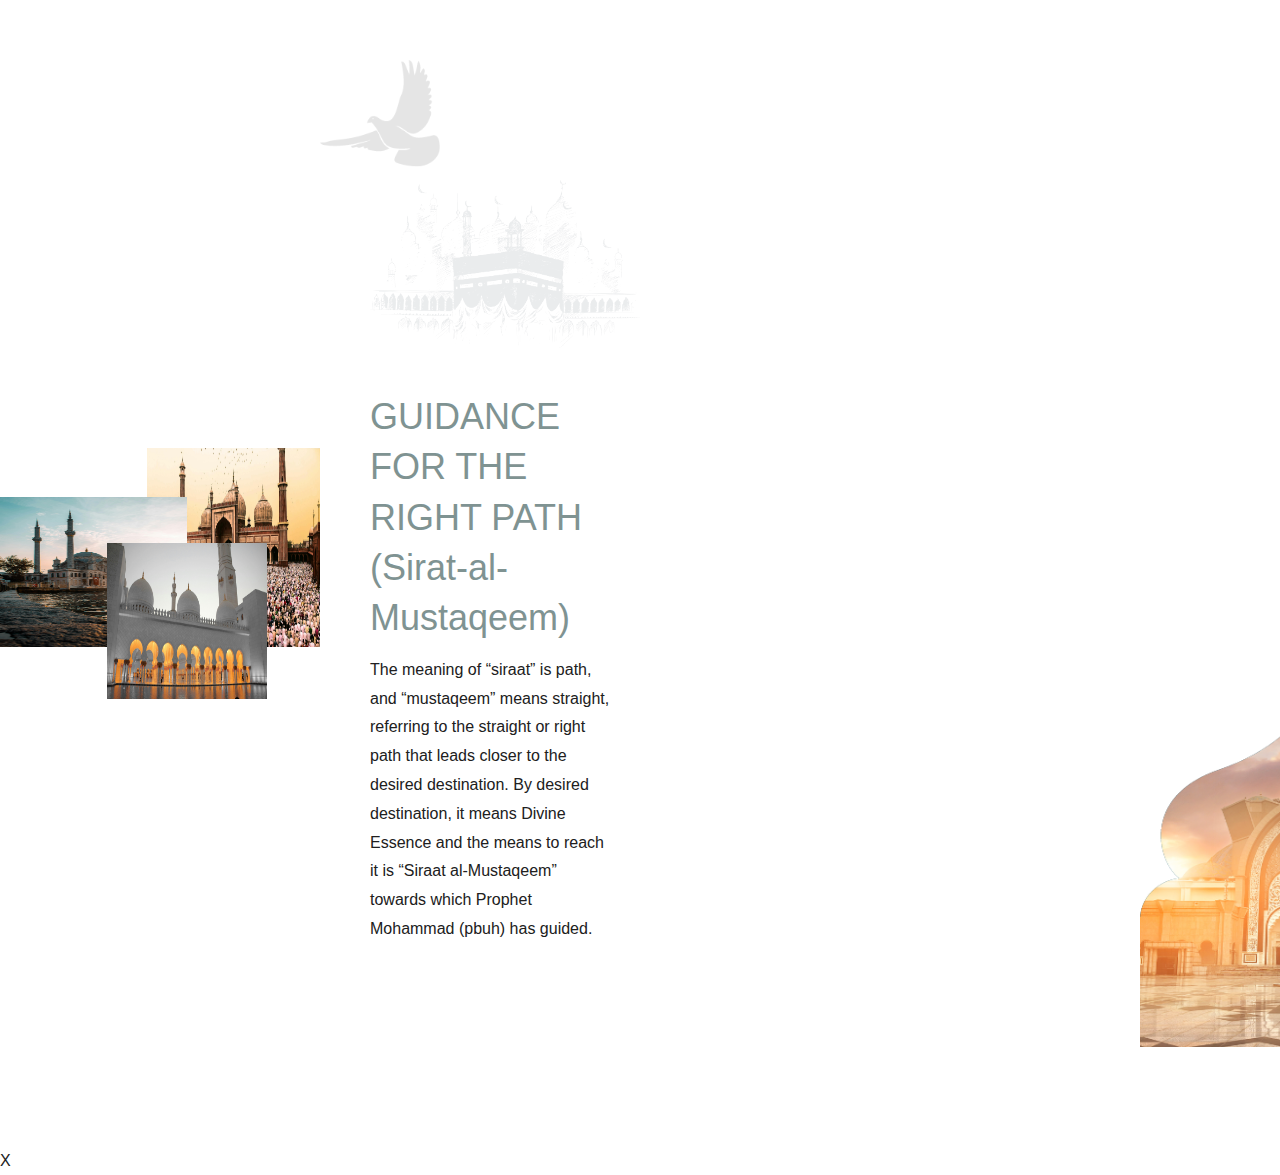
==== guidance/home/index.html @ d18d44e9 "Rename index.htm to index.html" ====
﻿<!DOCTYPE html>
<html lang="en-US">
<head>
    <meta charset="UTF-8">
    <meta name="viewport" content="width=device-width, initial-scale=1">
    <meta http-equiv="X-UA-Compatible" content="IE=edge">

   

    
    <title>Guidance</title>

	



<link rel='stylesheet' id='elementor-frontend-css' href='../wp-content/uploads/elementor/css/custom-frontend-lite.min.css?ver=1688723190' type='text/css' media='all'>
<link rel='stylesheet' id='elementor-post-20198-css' href='../wp-content/uploads/elementor/css/post-20198.css?ver=1688723214' type='text/css' media='all'>

<link rel='stylesheet' id='creedy-base-css' href='../wp-content/themes/creedy/assets/css/base.css?ver=1.0.8' type='text/css' media='all'>

<link rel='stylesheet' id='creedy-theme-css' href='../wp-content/themes/creedy/assets/css/theme.css?ver=1.0.8' type='text/css' media='all'>


<style id='creedy-admin-inline-css' type='text/css'>
.loader3 { background-color:var( --wdtBodyBGColor );}body { font-family: 'Roboto', sans-serif;font-weight:400;font-size:16px;line-height:1.8;color:#202020; } 
a { color:#202020;}
a:hover { color:#d88e7d;}
h1 { font-family: 'Oswald', sans-serif;font-weight:400;font-size:76px;line-height:1.2; } 
h2 { font-family: 'Oswald', sans-serif;font-weight:400;font-size:66px;line-height:1.2; } 
h3 { font-family: 'Oswald', sans-serif;font-weight:400;font-size:46px;line-height:1.2; } 
h4 { font-family: 'Oswald', sans-serif;font-weight:400;font-size:36px;line-height:1.4; } 
h5 { font-family: 'Oswald', sans-serif;font-weight:400;font-size:26px;line-height:1.4; } 
h6 { font-family: 'Oswald', sans-serif;font-weight:400;font-size:18px;line-height:1.6; } 
.dark-bg-breadcrumb .main-title-section h1,  .main-title-section h1 { color:#000000; } 
.dark-bg-breadcrumb .breadcrumb, .dark-bg-breadcrumb .breadcrumb span.current, .breadcrumb, .breadcrumb span.current { font-size:20px;color:#000000; } 
.dark-bg-breadcrumb .breadcrumb a, .breadcrumb a { color:#000000; } 
.dark-bg-breadcrumb .breadcrumb a:hover, .breadcrumb a:hover { color:#d88e7d; } 

</style>


<link rel="preconnect" href="https://fonts.gstatic.com/" crossorigin=""><script type="text/javascript" src="../wp-includes/js/jquery/jquery.min.js?ver=3.7.1" id="jquery-core-js"></script>

</head>

<body class="page-template page-template-elementor_header_footer page page-id-20198 wp-custom-logo theme-creedy creedy-plus-1.0.2 creedy-pro-1.0.0 woocommerce-no-js give-test-mode give-page tribe-no-js elementor-default elementor-template-full-width elementor-kit-11 elementor-page elementor-page-20198">

   
    <!-- **Wrapper** -->
    <div class="wrapper">

        <!-- ** Inner Wrapper ** -->
        <div class="inner-wrapper">

            <!-- **Main** -->
            <div id="main">
                <!-- ** Container ** -->
                <div class="wdt-elementor-container-fluid">
                    <div data-elementor-type="wp-page" data-elementor-id="20198" class="elementor elementor-20198">
				        
                        <section class="elementor-section elementor-top-section elementor-element elementor-element-9da6ef2 elementor-section-stretched elementor-section-boxed elementor-section-height-default elementor-section-height-default" data-id="9da6ef2" data-element_type="section" data-settings="{&quot;stretch_section&quot;:&quot;section-stretched&quot;,&quot;wdt_bg_image&quot;:{&quot;url&quot;:&quot;&quot;,&quot;id&quot;:&quot;&quot;,&quot;size&quot;:&quot;&quot;},&quot;wdt_bg_image_widescreen&quot;:{&quot;url&quot;:&quot;&quot;,&quot;id&quot;:&quot;&quot;,&quot;size&quot;:&quot;&quot;},&quot;wdt_bg_image_laptop&quot;:{&quot;url&quot;:&quot;&quot;,&quot;id&quot;:&quot;&quot;,&quot;size&quot;:&quot;&quot;},&quot;wdt_bg_image_tablet_extra&quot;:{&quot;url&quot;:&quot;&quot;,&quot;id&quot;:&quot;&quot;,&quot;size&quot;:&quot;&quot;},&quot;wdt_bg_image_tablet&quot;:{&quot;url&quot;:&quot;&quot;,&quot;id&quot;:&quot;&quot;,&quot;size&quot;:&quot;&quot;},&quot;wdt_bg_image_mobile_extra&quot;:{&quot;url&quot;:&quot;&quot;,&quot;id&quot;:&quot;&quot;,&quot;size&quot;:&quot;&quot;},&quot;wdt_bg_image_mobile&quot;:{&quot;url&quot;:&quot;&quot;,&quot;id&quot;:&quot;&quot;,&quot;size&quot;:&quot;&quot;},&quot;wdt_bg_position&quot;:&quot;center center&quot;,&quot;wdt_animation_effect&quot;:&quot;none&quot;}">
						    <div class="elementor-container elementor-column-gap-no">
					            <div class="elementor-column elementor-col-100 elementor-top-column elementor-element elementor-element-36b0a28" data-id="36b0a28" data-element_type="column">
			                        <div class="elementor-widget-wrap elementor-element-populated">
								        <section class="elementor-section elementor-inner-section elementor-element elementor-element-ed6b688 elementor-section-full_width elementor-section-content-middle wdt-section-wrap-col elementor-section-height-default elementor-section-height-default" data-id="ed6b688" data-element_type="section" data-settings="{&quot;wdt_bg_image&quot;:{&quot;url&quot;:&quot;&quot;,&quot;id&quot;:&quot;&quot;,&quot;size&quot;:&quot;&quot;},&quot;wdt_bg_image_widescreen&quot;:{&quot;url&quot;:&quot;&quot;,&quot;id&quot;:&quot;&quot;,&quot;size&quot;:&quot;&quot;},&quot;wdt_bg_image_laptop&quot;:{&quot;url&quot;:&quot;&quot;,&quot;id&quot;:&quot;&quot;,&quot;size&quot;:&quot;&quot;},&quot;wdt_bg_image_tablet_extra&quot;:{&quot;url&quot;:&quot;&quot;,&quot;id&quot;:&quot;&quot;,&quot;size&quot;:&quot;&quot;},&quot;wdt_bg_image_tablet&quot;:{&quot;url&quot;:&quot;&quot;,&quot;id&quot;:&quot;&quot;,&quot;size&quot;:&quot;&quot;},&quot;wdt_bg_image_mobile_extra&quot;:{&quot;url&quot;:&quot;&quot;,&quot;id&quot;:&quot;&quot;,&quot;size&quot;:&quot;&quot;},&quot;wdt_bg_image_mobile&quot;:{&quot;url&quot;:&quot;&quot;,&quot;id&quot;:&quot;&quot;,&quot;size&quot;:&quot;&quot;},&quot;wdt_bg_position&quot;:&quot;center center&quot;,&quot;wdt_animation_effect&quot;:&quot;none&quot;}">
						                    <div class="elementor-container elementor-column-gap-no">
					                            <div class="elementor-column elementor-col-33 elementor-inner-column elementor-element elementor-element-885ab9b" data-id="885ab9b" data-element_type="column">
			                                        <div class="elementor-widget-wrap elementor-element-populated">
								                        <section class="elementor-section elementor-inner-section elementor-element elementor-element-e30ebd0 elementor-section-full_width elementor-section-height-default elementor-section-height-default" data-id="e30ebd0" data-element_type="section" data-settings="{&quot;wdt_bg_image&quot;:{&quot;url&quot;:&quot;&quot;,&quot;id&quot;:&quot;&quot;,&quot;size&quot;:&quot;&quot;},&quot;wdt_bg_image_widescreen&quot;:{&quot;url&quot;:&quot;&quot;,&quot;id&quot;:&quot;&quot;,&quot;size&quot;:&quot;&quot;},&quot;wdt_bg_image_laptop&quot;:{&quot;url&quot;:&quot;&quot;,&quot;id&quot;:&quot;&quot;,&quot;size&quot;:&quot;&quot;},&quot;wdt_bg_image_tablet_extra&quot;:{&quot;url&quot;:&quot;&quot;,&quot;id&quot;:&quot;&quot;,&quot;size&quot;:&quot;&quot;},&quot;wdt_bg_image_tablet&quot;:{&quot;url&quot;:&quot;&quot;,&quot;id&quot;:&quot;&quot;,&quot;size&quot;:&quot;&quot;},&quot;wdt_bg_image_mobile_extra&quot;:{&quot;url&quot;:&quot;&quot;,&quot;id&quot;:&quot;&quot;,&quot;size&quot;:&quot;&quot;},&quot;wdt_bg_image_mobile&quot;:{&quot;url&quot;:&quot;&quot;,&quot;id&quot;:&quot;&quot;,&quot;size&quot;:&quot;&quot;},&quot;wdt_bg_position&quot;:&quot;center center&quot;,&quot;wdt_animation_effect&quot;:&quot;none&quot;}">
						                                    <div class="elementor-container elementor-column-gap-no">
					                                            <div class="elementor-column elementor-col-50 elementor-inner-column elementor-element elementor-element-bb2e17a" data-id="bb2e17a" data-element_type="column">
			                                                        <div class="elementor-widget-wrap elementor-element-populated">
								                                        <div class="elementor-element elementor-element-056268b animated-fast elementor-widget__width-auto elementor-invisible elementor-widget elementor-widget-image" data-id="056268b" data-element_type="widget" data-settings="{&quot;_animation&quot;:&quot;fadeInDown&quot;,&quot;_animation_delay&quot;:200,&quot;wdt_animation_effect&quot;:&quot;none&quot;}" data-widget_type="image.default">
				                                                            <div class="elementor-widget-container">
															                    <img loading="lazy" decoding="async" width="569" height="459" src="../wp-content/uploads/2023/02/img-2.jpg" class="attachment-full size-full wp-image-20780" alt="" sizes="auto, (max-width: 569px) 100vw, 569px">															
                                                                            </div>
				                                                        </div>
					                                                </div>
		                                                        </div>
				                                                <div class="elementor-column elementor-col-50 elementor-inner-column elementor-element elementor-element-ddb92ac" data-id="ddb92ac" data-element_type="column">
			                                                        <div class="elementor-widget-wrap elementor-element-populated">
								                                        <div class="elementor-element elementor-element-feb3664 animated-fast elementor-widget__width-auto elementor-invisible elementor-widget elementor-widget-image" data-id="feb3664" data-element_type="widget" data-settings="{&quot;_animation&quot;:&quot;fadeInDown&quot;,&quot;_animation_delay&quot;:200,&quot;wdt_animation_effect&quot;:&quot;none&quot;}" data-widget_type="image.default">
				                                                            <div class="elementor-widget-container">
															                    <img loading="lazy" decoding="async" width="710" height="820" src="../wp-content/uploads/2023/02/img-1.jpg" class="attachment-full size-full wp-image-20781" alt="" sizes="auto, (max-width: 710px) 100vw, 710px">															
                                                                            </div>
				                                                        </div>
					                                                </div>
		                                                        </div>
							                                </div>
		                                                </section>
				                                        <section class="elementor-section elementor-inner-section elementor-element elementor-element-a0c93f0 elementor-section-full_width elementor-section-height-default elementor-section-height-default" data-id="a0c93f0" data-element_type="section" data-settings="{&quot;wdt_bg_image&quot;:{&quot;url&quot;:&quot;&quot;,&quot;id&quot;:&quot;&quot;,&quot;size&quot;:&quot;&quot;},&quot;wdt_bg_image_widescreen&quot;:{&quot;url&quot;:&quot;&quot;,&quot;id&quot;:&quot;&quot;,&quot;size&quot;:&quot;&quot;},&quot;wdt_bg_image_laptop&quot;:{&quot;url&quot;:&quot;&quot;,&quot;id&quot;:&quot;&quot;,&quot;size&quot;:&quot;&quot;},&quot;wdt_bg_image_tablet_extra&quot;:{&quot;url&quot;:&quot;&quot;,&quot;id&quot;:&quot;&quot;,&quot;size&quot;:&quot;&quot;},&quot;wdt_bg_image_tablet&quot;:{&quot;url&quot;:&quot;&quot;,&quot;id&quot;:&quot;&quot;,&quot;size&quot;:&quot;&quot;},&quot;wdt_bg_image_mobile_extra&quot;:{&quot;url&quot;:&quot;&quot;,&quot;id&quot;:&quot;&quot;,&quot;size&quot;:&quot;&quot;},&quot;wdt_bg_image_mobile&quot;:{&quot;url&quot;:&quot;&quot;,&quot;id&quot;:&quot;&quot;,&quot;size&quot;:&quot;&quot;},&quot;wdt_bg_position&quot;:&quot;center center&quot;,&quot;wdt_animation_effect&quot;:&quot;none&quot;}">
						                                    <div class="elementor-container elementor-column-gap-no">
					                                            <div class="elementor-column elementor-col-33 elementor-inner-column elementor-element elementor-element-64772c7" data-id="64772c7" data-element_type="column">
			                                                        <div class="elementor-widget-wrap"></div>
		                                                        </div>
				                                                <div class="elementor-column elementor-col-33 elementor-inner-column elementor-element elementor-element-203aa1c" data-id="203aa1c" data-element_type="column">
			                                                        <div class="elementor-widget-wrap elementor-element-populated">
								                                        <div class="elementor-element elementor-element-830c158 animated-fast elementor-widget__width-auto elementor-invisible elementor-widget elementor-widget-image" data-id="830c158" data-element_type="widget" data-settings="{&quot;_animation&quot;:&quot;fadeInDown&quot;,&quot;_animation_delay&quot;:200,&quot;wdt_animation_effect&quot;:&quot;none&quot;}" data-widget_type="image.default">
				                                                            <div class="elementor-widget-container">
															                    <img loading="lazy" decoding="async" width="700" height="680" src="../wp-content/uploads/2023/02/img-4.jpg" class="attachment-full size-full wp-image-20782" alt="" sizes="auto, (max-width: 700px) 100vw, 700px">															
                                                                            </div>
				                                                        </div>
					                                                </div>
		                                                        </div>
				                                                <div class="elementor-column elementor-col-33 elementor-inner-column elementor-element elementor-element-f25a72a" data-id="f25a72a" data-element_type="column">
			                                                        <div class="elementor-widget-wrap"></div>
		                                                        </div>
							                                </div>
		                                                </section>
					                                </div>
		                                        </div>
				                                <div class="elementor-column elementor-col-33 elementor-inner-column elementor-element elementor-element-ea1cddf" data-id="ea1cddf" data-element_type="column" data-settings="{&quot;background_background&quot;:&quot;classic&quot;}">
			                                        <div class="elementor-widget-wrap elementor-element-populated">
								                        <div class="elementor-element elementor-element-6a0490b animated-fast elementor-view-default elementor-invisible elementor-widget elementor-widget-icon" data-id="6a0490b" data-element_type="widget" data-settings="{&quot;_animation&quot;:&quot;fadeInRight&quot;,&quot;_animation_delay&quot;:200,&quot;wdt_animation_effect&quot;:&quot;none&quot;}" data-widget_type="icon.default">
				                                            <div class="elementor-widget-container">
					                                            <div class="elementor-icon-wrapper">
			                                                        <div class="elementor-icon">
																		<img src="../wp-content/uploads/2023/01/Shape-51.png" alt="">
			                                                            <!-- <svg xmlns="../wp-content/uploads/2023/01/serivice-icon-6.svg" width="54.998" height="54.994" viewbox="0 0 54.998 54.994">
																			<path id="Shape_5" data-name="Shape 5" d="M1085.5,1691a27.5,27.5,0,1,1-19.445,8.053A27.41,27.41,0,0,1,1085.5,1691Zm-7.524,50.846v-8.5a7.524,7.524,0,0,1,15.048,0v8.5a24.456,24.456,0,0,0,4.09-1.743V1729.23l-5.269-3.122v-7.445l-6.345-4.053-6.345,4.053v7.445l-5.269,3.122v10.876a24.422,24.422,0,0,0,4.09,1.743Zm12.076.754v-9.251a4.552,4.552,0,0,0-9.1,0v9.251a24.755,24.755,0,0,0,9.1,0Zm12.791-41.445a24.526,24.526,0,1,0-31.929,37.06v-10.675l5.269-3.122v-7.37l7.831-5v-4.813h-2.976v-2.971h2.976v-2.976h2.972v2.976h2.976v2.971h-2.976v4.813l7.831,5v7.37l5.268,3.122v10.675a24.525,24.525,0,0,0,2.758-37.06Z" transform="translate(-1057.999 -1691.003)" fill="#c4b28c"></path>
																		</svg>			 -->
                                                                    </div>
		                                                        </div>
				                                            </div>
				                                        </div>
				                                        <div class="elementor-element elementor-element-8723b00 elementor-widget__width-auto elementor-absolute animated-fast elementor-invisible elementor-widget elementor-widget-image" data-id="8723b00" data-element_type="widget" data-settings="{&quot;_position&quot;:&quot;absolute&quot;,&quot;_animation&quot;:&quot;zoomIn&quot;,&quot;_animation_delay&quot;:200,&quot;wdt_animation_effect&quot;:&quot;none&quot;}" data-widget_type="image.default">
				                                            <div class="elementor-widget-container">
															    <img loading="lazy" decoding="async" width="157" height="140" src="../wp-content/uploads/2023/01/image-5a.webp" class="attachment-full size-full wp-image-20280" alt="">															
                                                            </div>
				                                        </div>
				                                        <div class="elementor-element elementor-element-e528461 animated-fast elementor-widget-tablet_extra__width-initial elementor-widget-mobile_extra__width-inherit elementor-invisible elementor-widget elementor-widget-wdt-heading" data-id="e528461" data-element_type="widget" data-settings="{&quot;_animation&quot;:&quot;fadeInRight&quot;,&quot;_animation_delay&quot;:400,&quot;wdt_animation_effect&quot;:&quot;none&quot;}" data-widget_type="wdt-heading.default">
				                                            <div class="elementor-widget-container">
			                                                    <div class="wdt-heading-holder" id="wdt-heading-e528461">
                                                                    <h4 class="wdt-heading-title-wrapper wdt-heading-align-center wdt-heading-deco-wrapper">
                                                                        <span class="wdt-heading-title">GUIDANCE FOR THE RIGHT PATH (Sirat-al-Mustaqeem)</span>
                                                                    </h4>
                                                                    <div class="wdt-heading-content-wrapper">The meaning of “siraat” is path, and “mustaqeem” means straight, referring to the straight or right path that leads closer to the desired destination. By desired destination, it means Divine Essence and the means to reach it is “Siraat al-Mustaqeem” towards which Prophet Mohammad (pbuh) has guided.
                                                                    </div>
                                                                </div>		
                                                            </div>
				                                        </div>
				                                        <div class="elementor-element elementor-element-6eca6a1 animated-fast elementor-invisible elementor-widget elementor-widget-wdt-button" data-id="6eca6a1" data-element_type="widget" data-settings="{&quot;item_normal_background_background&quot;:&quot;classic&quot;,&quot;item_normal_background_color&quot;:&quot;#7F9392&quot;,&quot;item_hover_background_background&quot;:&quot;classic&quot;,&quot;item_hover_background_color&quot;:&quot;#C4B28C&quot;,&quot;_animation&quot;:&quot;fadeInRight&quot;,&quot;_animation_delay&quot;:600,&quot;wdt_animation_effect&quot;:&quot;none&quot;}" data-widget_type="wdt-button.default">
				                                            <div class="elementor-widget-container">
			                                                    <div class="wdt-button-holder wdt-template-filled wdt-button-link wdt-button-style-default wdt-button-size-nm wdt-animation- wdt-button-icon-after" id="wdt-button-6eca6a1">
                                                                    <a class="wdt-button" href="#">
                                                                        <div class="wdt-button-text">
                                                                            <span>Read More</span>
                                                                        </div>
                                                                    </a>
                                                                </div>
                                                            </div>
                                                        </div>
                                                    </div>
                                                </div>
				                                <div class="elementor-column elementor-col-33 elementor-inner-column elementor-element elementor-element-2c65e14 elementor-hidden-mobile_extra elementor-hidden-mobile" data-id="2c65e14" data-element_type="column" data-settings="{&quot;background_background&quot;:&quot;classic&quot;}">
			                                        <div class="elementor-widget-wrap elementor-element-populated">
								                        <div class="elementor-element elementor-element-d0d2712 elementor-absolute animated-fast elementor-widget-tablet__width-initial elementor-invisible elementor-widget elementor-widget-image" data-id="d0d2712" data-element_type="widget" data-settings="{&quot;_position&quot;:&quot;absolute&quot;,&quot;wdt_animation_effect&quot;:&quot;mouse-move&quot;,&quot;wdt_mme_depth&quot;:{&quot;unit&quot;:&quot;dpt&quot;,&quot;size&quot;:2,&quot;sizes&quot;:[]},&quot;wdt_mme_move_along&quot;:&quot;x-axis&quot;,&quot;wdt_mme_invert_movement&quot;:&quot;true&quot;,&quot;_animation&quot;:&quot;fadeInRight&quot;,&quot;_animation_delay&quot;:200,&quot;wdt_mme_speed&quot;:{&quot;unit&quot;:&quot;ms&quot;,&quot;size&quot;:0.1,&quot;sizes&quot;:[]},&quot;wdt_mme_speed_widescreen&quot;:{&quot;unit&quot;:&quot;px&quot;,&quot;size&quot;:&quot;&quot;,&quot;sizes&quot;:[]},&quot;wdt_mme_speed_laptop&quot;:{&quot;unit&quot;:&quot;px&quot;,&quot;size&quot;:&quot;&quot;,&quot;sizes&quot;:[]},&quot;wdt_mme_speed_tablet_extra&quot;:{&quot;unit&quot;:&quot;px&quot;,&quot;size&quot;:&quot;&quot;,&quot;sizes&quot;:[]},&quot;wdt_mme_speed_tablet&quot;:{&quot;unit&quot;:&quot;px&quot;,&quot;size&quot;:&quot;&quot;,&quot;sizes&quot;:[]},&quot;wdt_mme_speed_mobile_extra&quot;:{&quot;unit&quot;:&quot;px&quot;,&quot;size&quot;:&quot;&quot;,&quot;sizes&quot;:[]},&quot;wdt_mme_speed_mobile&quot;:{&quot;unit&quot;:&quot;px&quot;,&quot;size&quot;:&quot;&quot;,&quot;sizes&quot;:[]},&quot;wdt_mme_depth_widescreen&quot;:{&quot;unit&quot;:&quot;px&quot;,&quot;size&quot;:&quot;&quot;,&quot;sizes&quot;:[]},&quot;wdt_mme_depth_laptop&quot;:{&quot;unit&quot;:&quot;px&quot;,&quot;size&quot;:&quot;&quot;,&quot;sizes&quot;:[]},&quot;wdt_mme_depth_tablet_extra&quot;:{&quot;unit&quot;:&quot;px&quot;,&quot;size&quot;:&quot;&quot;,&quot;sizes&quot;:[]},&quot;wdt_mme_depth_tablet&quot;:{&quot;unit&quot;:&quot;px&quot;,&quot;size&quot;:&quot;&quot;,&quot;sizes&quot;:[]},&quot;wdt_mme_depth_mobile_extra&quot;:{&quot;unit&quot;:&quot;px&quot;,&quot;size&quot;:&quot;&quot;,&quot;sizes&quot;:[]},&quot;wdt_mme_depth_mobile&quot;:{&quot;unit&quot;:&quot;px&quot;,&quot;size&quot;:&quot;&quot;,&quot;sizes&quot;:[]}}" data-widget_type="image.default">
				                                            <div class="elementor-widget-container">
															    <img loading="lazy" decoding="async" width="652" height="598" src="../wp-content/uploads/2023/01/Shape-45.png" class="attachment-full size-full wp-image-20281" alt="" sizes="auto, (max-width: 652px) 100vw, 652px">															
                                                            </div>
                                                        </div>
                                                    </div>
                                                </div>
                                            </div>
                                        </section>
                                    </div>
                                </div>
                            </div>
                        </section>
                    </div>                                    
                </div><!-- ** Container End ** -->
            </div><!-- **Main - End ** -->
        </div><!-- **Inner Wrapper - End** -->
    </div><!-- **Wrapper - End** -->

    		<script>
		( function ( body ) {
			'use strict';
			body.className = body.className.replace( /\btribe-no-js\b/, 'tribe-js' );
		} )( document.body );
		</script>
		
<div id="yith-quick-view-modal">
	<div class="yith-quick-view-overlay"></div>
	<div class="yith-wcqv-wrapper">
		<div class="yith-wcqv-main">
			<div class="yith-wcqv-head">
				<a href="#" id="yith-quick-view-close" class="yith-wcqv-close">X</a>
			</div>
			<div id="yith-quick-view-content" class="woocommerce single-product"></div>
		</div>
	</div>
</div>
<link rel='stylesheet' id='wdt-e-animations-css' href='../wp-content/plugins/wedesigntech-elementor-addon/assets/css/animations.min.css?ver=1.0.0' type='text/css' media='all'>
<script type="text/javascript" src="../wp-content/plugins/elementor/assets/js/webpack.runtime.min.js?ver=3.11.1" id="elementor-webpack-runtime-js"></script>
<script type="text/javascript" src="../wp-content/plugins/elementor/assets/js/frontend-modules.min.js?ver=3.11.1" id="elementor-frontend-modules-js"></script>
<script type="text/javascript" id="elementor-frontend-js-before">
/* <![CDATA[ */
var elementorFrontendConfig = {"environmentMode":{"edit":false,"wpPreview":false,"isScriptDebug":false},"i18n":{"shareOnFacebook":"Share on Facebook","shareOnTwitter":"Share on Twitter","pinIt":"Pin it","download":"Download","downloadImage":"Download image","fullscreen":"Fullscreen","zoom":"Zoom","share":"Share","playVideo":"Play Video","previous":"Previous","next":"Next","close":"Close"},"is_rtl":false,"breakpoints":{"xs":0,"sm":480,"md":481,"lg":1025,"xl":1440,"xxl":1600},"responsive":{"breakpoints":{"mobile":{"label":"Mobile","value":480,"default_value":767,"direction":"max","is_enabled":true},"mobile_extra":{"label":"Mobile Extra","value":767,"default_value":880,"direction":"max","is_enabled":true},"tablet":{"label":"Tablet","value":1024,"default_value":1024,"direction":"max","is_enabled":true},"tablet_extra":{"label":"Tablet Extra","value":1280,"default_value":1200,"direction":"max","is_enabled":true},"laptop":{"label":"Laptop","value":1540,"default_value":1366,"direction":"max","is_enabled":true},"widescreen":{"label":"Widescreen","value":2400,"default_value":2400,"direction":"min","is_enabled":true}}},"version":"3.11.1","is_static":false,"experimentalFeatures":{"e_dom_optimization":true,"e_optimized_assets_loading":true,"e_optimized_css_loading":true,"a11y_improvements":true,"additional_custom_breakpoints":true,"landing-pages":true,"kit-elements-defaults":true},"urls":{"assets":"https:\/\/creedy.wpengine.com\/wp-content\/plugins\/elementor\/assets\/"},"swiperClass":"swiper-container","settings":{"page":[],"editorPreferences":[]},"kit":{"active_breakpoints":["viewport_mobile","viewport_mobile_extra","viewport_tablet","viewport_tablet_extra","viewport_laptop","viewport_widescreen"],"viewport_mobile":480,"viewport_mobile_extra":767,"viewport_tablet":1024,"viewport_tablet_extra":1280,"viewport_laptop":1540,"global_image_lightbox":"yes","lightbox_enable_counter":"yes","lightbox_enable_fullscreen":"yes","lightbox_enable_zoom":"yes","lightbox_enable_share":"yes","lightbox_title_src":"title","lightbox_description_src":"description"},"post":{"id":20198,"title":"Home-3%20%E2%80%93%20Creedy","excerpt":"","featuredImage":false}};
/* ]]> */
</script>
<script type="text/javascript" src="../wp-content/plugins/elementor/assets/js/frontend.min.js?ver=3.11.1" id="elementor-frontend-js"></script>
</body>
</html>
---- guidance/wp-content/uploads/elementor/css/custom-frontend-lite.min.css ----
.dialog-widget-content{background-color:#fff;position:absolute;border-radius:3px;box-shadow:2px 8px 23px 3px rgba(0,0,0,.2);overflow:hidden}.dialog-message{font-size:12px;line-height:1.5;box-sizing:border-box}.dialog-type-lightbox{position:fixed;height:100%;width:100%;bottom:0;left:0;background-color:rgba(0,0,0,.8);z-index:9999;-webkit-user-select:none;-moz-user-select:none;user-select:none}.dialog-type-lightbox .dialog-widget-content{margin:auto;width:400px}.dialog-type-lightbox .dialog-header{font-size:15px;color:#495157;padding:30px 0 10px;font-weight:500}.dialog-type-lightbox .dialog-message{padding:0 30px 30px;min-height:50px}.dialog-type-lightbox:not(.elementor-popup-modal) .dialog-header,.dialog-type-lightbox:not(.elementor-popup-modal) .dialog-message{text-align:center}.dialog-type-lightbox .dialog-buttons-wrapper{border-top:1px solid #e6e9ec;text-align:center}.dialog-type-lightbox .dialog-buttons-wrapper>.dialog-button{font-family:Roboto,Arial,Helvetica,Verdana,sans-serif;width:50%;border:none;background:none;color:#6d7882;font-size:15px;cursor:pointer;padding:13px 0;outline:0}.dialog-type-lightbox .dialog-buttons-wrapper>.dialog-button:hover{background-color:#f4f6f7}.dialog-type-lightbox .dialog-buttons-wrapper>.dialog-button.dialog-ok{color:#b01b1b}.dialog-type-lightbox .dialog-buttons-wrapper>.dialog-button.dialog-take_over{color:#39b54a}.dialog-type-lightbox .dialog-buttons-wrapper>.dialog-button:active{background-color:rgba(230,233,236,.5)}.dialog-type-lightbox .dialog-buttons-wrapper>.dialog-button::-moz-focus-inner{border:0}.dialog-close-button{cursor:pointer;position:absolute;margin-top:15px;right:15px;font-size:15px;line-height:1;color:#a4afb7;transition:all .3s}.dialog-close-button:hover{color:#6d7882}.dialog-alert-widget .dialog-buttons-wrapper>button{width:100%}.dialog-confirm-widget .dialog-button:first-child{border-right:1px solid #e6e9ec}#elementor-change-exit-preference-dialog .dialog-message a{cursor:pointer}#elementor-change-exit-preference-dialog .dialog-message>div{margin-bottom:10px}#elementor-change-exit-preference-dialog .dialog-ok{color:#39b54a}#e-experiments-dependency-dialog .dialog-confirm-header{font-weight:600}#e-experiments-dependency-dialog .dialog-ok,#e-kit-elements-defaults-create-dialog .dialog-ok{color:#39b54a}#e-kit-elements-defaults-create-dialog label{display:flex;align-items:center;justify-content:center;gap:10px;margin-top:20px}.dialog-prevent-scroll{overflow:hidden;max-height:100vh}@media (min-width:1024px){body.admin-bar .dialog-lightbox-widget{height:calc(100vh - 32px)}}@media (max-width:1024px){body.admin-bar .dialog-type-lightbox{position:sticky;height:100vh}}.flatpickr-calendar{width:280px}.flatpickr-calendar .flatpickr-current-month span.cur-month{font-weight:300}.flatpickr-calendar .dayContainer{width:280px;min-width:280px;max-width:280px}.flatpickr-calendar .flatpickr-days{width:280px}.flatpickr-calendar .flatpickr-day{max-width:37px;height:37px;line-height:37px}.elementor-templates-modal .dialog-widget-content{font-family:Roboto,Arial,Helvetica,Verdana,sans-serif;background-color:#f1f3f5;width:100%}@media (max-width:1439px){.elementor-templates-modal .dialog-widget-content{max-width:990px}}@media (min-width:1440px){.elementor-templates-modal .dialog-widget-content{max-width:1200px}}.elementor-templates-modal .dialog-header{padding:0;background-color:#fff;box-shadow:0 0 8px rgba(0,0,0,.1);position:relative;z-index:1}.elementor-templates-modal .dialog-buttons-wrapper{background-color:#fff;border:none;display:none;justify-content:flex-end;padding:5px;box-shadow:0 0 8px rgba(0,0,0,.1);position:relative}.elementor-templates-modal .dialog-buttons-wrapper .elementor-button{height:40px;margin-left:5px}.elementor-templates-modal .dialog-buttons-wrapper .elementor-button-success{padding:12px 36px;color:#fff;width:auto;font-size:15px}.elementor-templates-modal .dialog-buttons-wrapper .elementor-button-success:hover{background-color:#39b54a}.elementor-templates-modal .dialog-message{height:750px;max-height:85vh;overflow-y:scroll;padding-top:25px}.elementor-templates-modal .dialog-content{height:100%}.elementor-templates-modal .dialog-loading{display:none}.elementor-templates-modal__header{display:flex;align-items:center;justify-content:space-between;height:50px}.elementor-templates-modal__header__logo{line-height:1;text-transform:uppercase;font-weight:700;cursor:pointer}.elementor-templates-modal__header__logo-area{text-align:left;padding-left:15px}.elementor-templates-modal__header__logo-area>*{display:flex;align-items:center}.elementor-templates-modal__header__logo__icon-wrapper{margin-right:10px;font-size:12px}.elementor-templates-modal__header__logo__title{padding-top:2px}.elementor-templates-modal__header__items-area{display:flex;flex-direction:row-reverse}.elementor-templates-modal__header__item{position:relative;display:flex;align-items:center;justify-content:center;box-sizing:content-box}.elementor-templates-modal__header__item>i{font-size:20px;transition:all .3s;cursor:pointer}.elementor-templates-modal__header__item>i:not(:hover){color:#a4afb7}.elementor-templates-modal__header__close--normal{width:47px;border-left:1px solid #e6e9ec}.elementor-templates-modal__header__close--normal i{font-size:18px}.elementor-templates-modal__header__close--skip{padding:10px 10px 10px 20px;margin-right:10px;color:#fff;background-color:#a4afb7;font-size:11px;font-weight:400;line-height:1;text-transform:uppercase;border-radius:2px;cursor:pointer}.elementor-templates-modal__header__close--skip>i{font-size:inherit;padding-left:10px;margin-left:15px;border-left:1px solid}.elementor-templates-modal__header__close--skip>i:not(:hover){color:#fff}.elementor-templates-modal__sidebar{flex-shrink:0;width:25%;background-color:hsla(0,0%,100%,.3)}.elementor-templates-modal__content{flex-grow:1;box-shadow:inset 0 0 13px rgba(0,0,0,.05)}#elementor-toast{position:absolute;width:280px;padding:20px;border-radius:5px;color:#d5dadf;background-color:rgba(0,0,0,.8);z-index:10000}#elementor-toast.dialog-position-window{position:fixed}#elementor-toast .dialog-message{font-size:13px}#elementor-toast .dialog-buttons-wrapper{display:flex;justify-content:flex-end}#elementor-toast .dialog-buttons-wrapper:not(:empty){margin-top:15px}#elementor-toast .dialog-button{color:#fcb92c;margin:0 5px;text-transform:uppercase;cursor:pointer}#elementor-toast .dialog-button:last-child{margin-right:0}#wpadminbar #wp-admin-bar-elementor_edit_page .elementor-general-section+.elementor-second-section{border-top:1px solid #464b50;margin-top:6px}.elementor-hidden{display:none}.elementor-screen-only,.screen-reader-text,.screen-reader-text span,.ui-helper-hidden-accessible{position:absolute;top:-10000em;width:1px;height:1px;margin:-1px;padding:0;overflow:hidden;clip:rect(0,0,0,0);border:0}.elementor-clearfix:after{content:"";display:block;clear:both;width:0;height:0}.e-logo-wrapper{background:#93003c;display:inline-block;padding:.75em;border-radius:50%;line-height:1}.e-logo-wrapper i{color:#fff;font-size:1em}#e-enable-unfiltered-files-dialog-import-template .dialog-confirm-ok{color:#39b54a}#e-enable-unfiltered-files-dialog-import-template .dialog-confirm-cancel{color:#b01b1b}.elementor-aspect-ratio-219 .elementor-fit-aspect-ratio{padding-bottom:42.8571%}.elementor-aspect-ratio-169 .elementor-fit-aspect-ratio{padding-bottom:56.25%}.elementor-aspect-ratio-43 .elementor-fit-aspect-ratio{padding-bottom:75%}.elementor-aspect-ratio-32 .elementor-fit-aspect-ratio{padding-bottom:66.6666%}.elementor-aspect-ratio-11 .elementor-fit-aspect-ratio{padding-bottom:100%}.elementor-aspect-ratio-916 .elementor-fit-aspect-ratio{padding-bottom:177.8%}.elementor-fit-aspect-ratio{position:relative;height:0}.elementor-fit-aspect-ratio iframe{position:absolute;top:0;left:0;height:100%;width:100%;border:0;background-color:#000}.elementor-fit-aspect-ratio video{width:100%}.elementor *,.elementor :after,.elementor :before{box-sizing:border-box}.elementor a{box-shadow:none;text-decoration:none}.elementor hr{margin:0;background-color:transparent}.elementor img{height:auto;max-width:100%;border:none;border-radius:0;box-shadow:none}.elementor .elementor-widget:not(.elementor-widget-text-editor):not(.elementor-widget-theme-post-content) figure{margin:0}.elementor embed,.elementor iframe,.elementor object,.elementor video{max-width:100%;width:100%;margin:0;line-height:1;border:none}.elementor .elementor-background,.elementor .elementor-background-holder,.elementor .elementor-background-video-container{height:100%;width:100%;top:0;left:0;position:absolute;overflow:hidden;z-index:0;direction:ltr}.elementor .elementor-background-video-container{transition:opacity 1s;pointer-events:none}.elementor .elementor-background-video-container.elementor-loading{opacity:0}.elementor .elementor-background-video-embed{max-width:none}.elementor .elementor-background-video,.elementor .elementor-background-video-embed,.elementor .elementor-background-video-hosted{position:absolute;top:50%;left:50%;transform:translate(-50%,-50%)}.elementor .elementor-background-video{max-width:none}.elementor .elementor-html5-video{-o-object-fit:cover;object-fit:cover}.elementor .elementor-background-overlay,.elementor .elementor-background-slideshow{height:100%;width:100%;top:0;left:0;position:absolute}.elementor .elementor-background-slideshow{z-index:0}.elementor .elementor-background-slideshow__slide__image{width:100%;height:100%;background-position:50%;background-size:cover}.e-con-inner>.elementor-element.elementor-absolute,.e-con>.elementor-element.elementor-absolute,.elementor-widget-wrap>.elementor-element.elementor-absolute{position:absolute}.e-con-inner>.elementor-element.elementor-fixed,.e-con>.elementor-element.elementor-fixed,.elementor-widget-wrap>.elementor-element.elementor-fixed{position:fixed}.elementor-widget-wrap .elementor-element.elementor-widget__width-auto,.elementor-widget-wrap .elementor-element.elementor-widget__width-initial{max-width:100%}@media (max-width:1024px){.elementor-widget-wrap .elementor-element.elementor-widget-tablet__width-auto,.elementor-widget-wrap .elementor-element.elementor-widget-tablet__width-initial{max-width:100%}}@media (max-width:480px){.elementor-widget-wrap .elementor-element.elementor-widget-mobile__width-auto,.elementor-widget-wrap .elementor-element.elementor-widget-mobile__width-initial{max-width:100%}}.elementor-element{--flex-direction:initial;--flex-wrap:initial;--justify-content:initial;--align-items:initial;--align-content:initial;--gap:initial;--flex-basis:initial;--flex-grow:initial;--flex-shrink:initial;--order:initial;--align-self:initial;flex-basis:var(--flex-basis);flex-grow:var(--flex-grow);flex-shrink:var(--flex-shrink);order:var(--order);align-self:var(--align-self)}.elementor-element.elementor-absolute,.elementor-element.elementor-fixed{z-index:1}.elementor-element:where(.e-con-full,.elementor-widget){flex-direction:var(--flex-direction);flex-wrap:var(--flex-wrap);justify-content:var(--justify-content);align-items:var(--align-items);align-content:var(--align-content);gap:var(--gap)}.elementor-invisible{visibility:hidden}.elementor-align-center{text-align:center}.elementor-align-center .elementor-button{width:auto}.elementor-align-right{text-align:right}.elementor-align-right .elementor-button{width:auto}.elementor-align-left{text-align:left}.elementor-align-left .elementor-button{width:auto}.elementor-align-justify .elementor-button{width:100%}.elementor-custom-embed-play{position:absolute;top:50%;left:50%;transform:translate(-50%,-50%)}.elementor-custom-embed-play i{font-size:100px;color:#fff;text-shadow:1px 0 6px rgba(0,0,0,.3)}.elementor-custom-embed-play svg{height:100px;width:100px;fill:#fff;filter:drop-shadow(1px 0 6px rgba(0,0,0,.3))}.elementor-custom-embed-play i,.elementor-custom-embed-play svg{opacity:.8;transition:all .5s}.elementor-custom-embed-play.elementor-playing i{font-family:eicons}.elementor-custom-embed-play.elementor-playing i:before{content:"\e8fb"}.elementor-custom-embed-play.elementor-playing i,.elementor-custom-embed-play.elementor-playing svg{animation:eicon-spin 2s linear infinite}.elementor-tag{display:inline-flex}.elementor-ken-burns{transition-property:transform;transition-duration:10s;transition-timing-function:linear}.elementor-ken-burns--out{transform:scale(1.3)}.elementor-ken-burns--active{transition-duration:20s}.elementor-ken-burns--active.elementor-ken-burns--out{transform:scale(1)}.elementor-ken-burns--active.elementor-ken-burns--in{transform:scale(1.3)}@media (min-width:2400px){.elementor-widescreen-align-center{text-align:center}.elementor-widescreen-align-center .elementor-button{width:auto}.elementor-widescreen-align-right{text-align:right}.elementor-widescreen-align-right .elementor-button{width:auto}.elementor-widescreen-align-left{text-align:left}.elementor-widescreen-align-left .elementor-button{width:auto}.elementor-widescreen-align-justify .elementor-button{width:100%}}@media (max-width:1540px){.elementor-laptop-align-center{text-align:center}.elementor-laptop-align-center .elementor-button{width:auto}.elementor-laptop-align-right{text-align:right}.elementor-laptop-align-right .elementor-button{width:auto}.elementor-laptop-align-left{text-align:left}.elementor-laptop-align-left .elementor-button{width:auto}.elementor-laptop-align-justify .elementor-button{width:100%}}@media (max-width:1280px){.elementor-tablet_extra-align-center{text-align:center}.elementor-tablet_extra-align-center .elementor-button{width:auto}.elementor-tablet_extra-align-right{text-align:right}.elementor-tablet_extra-align-right .elementor-button{width:auto}.elementor-tablet_extra-align-left{text-align:left}.elementor-tablet_extra-align-left .elementor-button{width:auto}.elementor-tablet_extra-align-justify .elementor-button{width:100%}}@media (max-width:1024px){.elementor-tablet-align-center{text-align:center}.elementor-tablet-align-center .elementor-button{width:auto}.elementor-tablet-align-right{text-align:right}.elementor-tablet-align-right .elementor-button{width:auto}.elementor-tablet-align-left{text-align:left}.elementor-tablet-align-left .elementor-button{width:auto}.elementor-tablet-align-justify .elementor-button{width:100%}}@media (max-width:767px){.elementor-mobile_extra-align-center{text-align:center}.elementor-mobile_extra-align-center .elementor-button{width:auto}.elementor-mobile_extra-align-right{text-align:right}.elementor-mobile_extra-align-right .elementor-button{width:auto}.elementor-mobile_extra-align-left{text-align:left}.elementor-mobile_extra-align-left .elementor-button{width:auto}.elementor-mobile_extra-align-justify .elementor-button{width:100%}}@media (max-width:480px){.elementor-mobile-align-center{text-align:center}.elementor-mobile-align-center .elementor-button{width:auto}.elementor-mobile-align-right{text-align:right}.elementor-mobile-align-right .elementor-button{width:auto}.elementor-mobile-align-left{text-align:left}.elementor-mobile-align-left .elementor-button{width:auto}.elementor-mobile-align-justify .elementor-button{width:100%}}:root{--page-title-display:block}.elementor-page-title,h1.entry-title{display:var(--page-title-display)}@keyframes eicon-spin{0%{transform:rotate(0deg)}to{transform:rotate(359deg)}}.eicon-animation-spin{animation:eicon-spin 2s linear infinite}.elementor-section{position:relative}.elementor-section .elementor-container{display:flex;margin-right:auto;margin-left:auto;position:relative}@media (max-width:1024px){.elementor-section .elementor-container{flex-wrap:wrap}}.elementor-section.elementor-section-boxed>.elementor-container{max-width:1140px}.elementor-section.elementor-section-stretched{position:relative;width:100%}.elementor-section.elementor-section-items-top>.elementor-container{align-items:flex-start}.elementor-section.elementor-section-items-middle>.elementor-container{align-items:center}.elementor-section.elementor-section-items-bottom>.elementor-container{align-items:flex-end}@media (min-width:481px){.elementor-section.elementor-section-height-full{height:100vh}.elementor-section.elementor-section-height-full>.elementor-container{height:100%}}.elementor-bc-flex-widget .elementor-section-content-top>.elementor-container>.elementor-column>.elementor-widget-wrap{align-items:flex-start}.elementor-bc-flex-widget .elementor-section-content-middle>.elementor-container>.elementor-column>.elementor-widget-wrap{align-items:center}.elementor-bc-flex-widget .elementor-section-content-bottom>.elementor-container>.elementor-column>.elementor-widget-wrap{align-items:flex-end}.elementor-row{width:100%;display:flex}@media (max-width:1024px){.elementor-row{flex-wrap:wrap}}.elementor-widget-wrap{position:relative;width:100%;flex-wrap:wrap;align-content:flex-start}.elementor:not(.elementor-bc-flex-widget) .elementor-widget-wrap{display:flex}.elementor-widget-wrap>.elementor-element{width:100%}.elementor-widget-wrap.e-swiper-container{width:calc(100% - (var(--e-column-margin-left, 0px) + var(--e-column-margin-right, 0px)))}.elementor-widget{position:relative}.elementor-widget:not(:last-child){margin-bottom:20px}.elementor-widget:not(:last-child).elementor-absolute,.elementor-widget:not(:last-child).elementor-widget__width-auto,.elementor-widget:not(:last-child).elementor-widget__width-initial{margin-bottom:0}.elementor-column{position:relative;min-height:1px;display:flex}.elementor-column-wrap{width:100%;position:relative;display:flex}.elementor-column-gap-narrow>.elementor-column>.elementor-element-populated{padding:5px}.elementor-column-gap-default>.elementor-column>.elementor-element-populated{padding:10px}.elementor-column-gap-extended>.elementor-column>.elementor-element-populated{padding:15px}.elementor-column-gap-wide>.elementor-column>.elementor-element-populated{padding:20px}.elementor-column-gap-wider>.elementor-column>.elementor-element-populated{padding:30px}.elementor-inner-section .elementor-column-gap-no .elementor-element-populated{padding:0}@media (min-width:481px){.elementor-column.elementor-col-10,.elementor-column[data-col="10"]{width:10%}.elementor-column.elementor-col-11,.elementor-column[data-col="11"]{width:11.111%}.elementor-column.elementor-col-12,.elementor-column[data-col="12"]{width:12.5%}.elementor-column.elementor-col-14,.elementor-column[data-col="14"]{width:14.285%}.elementor-column.elementor-col-16,.elementor-column[data-col="16"]{width:16.666%}.elementor-column.elementor-col-20,.elementor-column[data-col="20"]{width:20%}.elementor-column.elementor-col-25,.elementor-column[data-col="25"]{width:25%}.elementor-column.elementor-col-30,.elementor-column[data-col="30"]{width:30%}.elementor-column.elementor-col-33,.elementor-column[data-col="33"]{width:33.333%}.elementor-column.elementor-col-40,.elementor-column[data-col="40"]{width:40%}.elementor-column.elementor-col-50,.elementor-column[data-col="50"]{width:50%}.elementor-column.elementor-col-60,.elementor-column[data-col="60"]{width:60%}.elementor-column.elementor-col-66,.elementor-column[data-col="66"]{width:66.666%}.elementor-column.elementor-col-70,.elementor-column[data-col="70"]{width:70%}.elementor-column.elementor-col-75,.elementor-column[data-col="75"]{width:75%}.elementor-column.elementor-col-80,.elementor-column[data-col="80"]{width:80%}.elementor-column.elementor-col-83,.elementor-column[data-col="83"]{width:83.333%}.elementor-column.elementor-col-90,.elementor-column[data-col="90"]{width:90%}.elementor-column.elementor-col-100,.elementor-column[data-col="100"]{width:100%}}@media (max-width:479px){.elementor-column.elementor-xs-10{width:10%}.elementor-column.elementor-xs-11{width:11.111%}.elementor-column.elementor-xs-12{width:12.5%}.elementor-column.elementor-xs-14{width:14.285%}.elementor-column.elementor-xs-16{width:16.666%}.elementor-column.elementor-xs-20{width:20%}.elementor-column.elementor-xs-25{width:25%}.elementor-column.elementor-xs-30{width:30%}.elementor-column.elementor-xs-33{width:33.333%}.elementor-column.elementor-xs-40{width:40%}.elementor-column.elementor-xs-50{width:50%}.elementor-column.elementor-xs-60{width:60%}.elementor-column.elementor-xs-66{width:66.666%}.elementor-column.elementor-xs-70{width:70%}.elementor-column.elementor-xs-75{width:75%}.elementor-column.elementor-xs-80{width:80%}.elementor-column.elementor-xs-83{width:83.333%}.elementor-column.elementor-xs-90{width:90%}.elementor-column.elementor-xs-100{width:100%}}@media (max-width:480px){.elementor-column.elementor-sm-10{width:10%}.elementor-column.elementor-sm-11{width:11.111%}.elementor-column.elementor-sm-12{width:12.5%}.elementor-column.elementor-sm-14{width:14.285%}.elementor-column.elementor-sm-16{width:16.666%}.elementor-column.elementor-sm-20{width:20%}.elementor-column.elementor-sm-25{width:25%}.elementor-column.elementor-sm-30{width:30%}.elementor-column.elementor-sm-33{width:33.333%}.elementor-column.elementor-sm-40{width:40%}.elementor-column.elementor-sm-50{width:50%}.elementor-column.elementor-sm-60{width:60%}.elementor-column.elementor-sm-66{width:66.666%}.elementor-column.elementor-sm-70{width:70%}.elementor-column.elementor-sm-75{width:75%}.elementor-column.elementor-sm-80{width:80%}.elementor-column.elementor-sm-83{width:83.333%}.elementor-column.elementor-sm-90{width:90%}.elementor-column.elementor-sm-100{width:100%}}@media (min-width:481px) and (max-width:1024px){.elementor-column.elementor-md-10{width:10%}.elementor-column.elementor-md-11{width:11.111%}.elementor-column.elementor-md-12{width:12.5%}.elementor-column.elementor-md-14{width:14.285%}.elementor-column.elementor-md-16{width:16.666%}.elementor-column.elementor-md-20{width:20%}.elementor-column.elementor-md-25{width:25%}.elementor-column.elementor-md-30{width:30%}.elementor-column.elementor-md-33{width:33.333%}.elementor-column.elementor-md-40{width:40%}.elementor-column.elementor-md-50{width:50%}.elementor-column.elementor-md-60{width:60%}.elementor-column.elementor-md-66{width:66.666%}.elementor-column.elementor-md-70{width:70%}.elementor-column.elementor-md-75{width:75%}.elementor-column.elementor-md-80{width:80%}.elementor-column.elementor-md-83{width:83.333%}.elementor-column.elementor-md-90{width:90%}.elementor-column.elementor-md-100{width:100%}}@media (min-width:2400px){.elementor-reverse-widescreen>.elementor-container>:first-child{order:10}.elementor-reverse-widescreen>.elementor-container>:nth-child(2){order:9}.elementor-reverse-widescreen>.elementor-container>:nth-child(3){order:8}.elementor-reverse-widescreen>.elementor-container>:nth-child(4){order:7}.elementor-reverse-widescreen>.elementor-container>:nth-child(5){order:6}.elementor-reverse-widescreen>.elementor-container>:nth-child(6){order:5}.elementor-reverse-widescreen>.elementor-container>:nth-child(7){order:4}.elementor-reverse-widescreen>.elementor-container>:nth-child(8){order:3}.elementor-reverse-widescreen>.elementor-container>:nth-child(9){order:2}.elementor-reverse-widescreen>.elementor-container>:nth-child(10){order:1}}@media (min-width:1025px) and (max-width:1540px){.elementor-reverse-laptop>.elementor-container>:first-child{order:10}.elementor-reverse-laptop>.elementor-container>:nth-child(2){order:9}.elementor-reverse-laptop>.elementor-container>:nth-child(3){order:8}.elementor-reverse-laptop>.elementor-container>:nth-child(4){order:7}.elementor-reverse-laptop>.elementor-container>:nth-child(5){order:6}.elementor-reverse-laptop>.elementor-container>:nth-child(6){order:5}.elementor-reverse-laptop>.elementor-container>:nth-child(7){order:4}.elementor-reverse-laptop>.elementor-container>:nth-child(8){order:3}.elementor-reverse-laptop>.elementor-container>:nth-child(9){order:2}.elementor-reverse-laptop>.elementor-container>:nth-child(10){order:1}}@media (min-width:1281px) and (max-width:1540px){.elementor-reverse-laptop>.elementor-container>:first-child{order:10}.elementor-reverse-laptop>.elementor-container>:nth-child(2){order:9}.elementor-reverse-laptop>.elementor-container>:nth-child(3){order:8}.elementor-reverse-laptop>.elementor-container>:nth-child(4){order:7}.elementor-reverse-laptop>.elementor-container>:nth-child(5){order:6}.elementor-reverse-laptop>.elementor-container>:nth-child(6){order:5}.elementor-reverse-laptop>.elementor-container>:nth-child(7){order:4}.elementor-reverse-laptop>.elementor-container>:nth-child(8){order:3}.elementor-reverse-laptop>.elementor-container>:nth-child(9){order:2}.elementor-reverse-laptop>.elementor-container>:nth-child(10){order:1}}@media (min-width:1025px) and (max-width:1280px){.elementor-reverse-laptop>.elementor-container>:first-child,.elementor-reverse-laptop>.elementor-container>:nth-child(2),.elementor-reverse-laptop>.elementor-container>:nth-child(3),.elementor-reverse-laptop>.elementor-container>:nth-child(4),.elementor-reverse-laptop>.elementor-container>:nth-child(5),.elementor-reverse-laptop>.elementor-container>:nth-child(6),.elementor-reverse-laptop>.elementor-container>:nth-child(7),.elementor-reverse-laptop>.elementor-container>:nth-child(8),.elementor-reverse-laptop>.elementor-container>:nth-child(9),.elementor-reverse-laptop>.elementor-container>:nth-child(10){order:0}.elementor-reverse-tablet_extra>.elementor-container>:first-child{order:10}.elementor-reverse-tablet_extra>.elementor-container>:nth-child(2){order:9}.elementor-reverse-tablet_extra>.elementor-container>:nth-child(3){order:8}.elementor-reverse-tablet_extra>.elementor-container>:nth-child(4){order:7}.elementor-reverse-tablet_extra>.elementor-container>:nth-child(5){order:6}.elementor-reverse-tablet_extra>.elementor-container>:nth-child(6){order:5}.elementor-reverse-tablet_extra>.elementor-container>:nth-child(7){order:4}.elementor-reverse-tablet_extra>.elementor-container>:nth-child(8){order:3}.elementor-reverse-tablet_extra>.elementor-container>:nth-child(9){order:2}.elementor-reverse-tablet_extra>.elementor-container>:nth-child(10){order:1}}@media (min-width:481px) and (max-width:1024px){.elementor-reverse-tablet>.elementor-container>:first-child{order:10}.elementor-reverse-tablet>.elementor-container>:nth-child(2){order:9}.elementor-reverse-tablet>.elementor-container>:nth-child(3){order:8}.elementor-reverse-tablet>.elementor-container>:nth-child(4){order:7}.elementor-reverse-tablet>.elementor-container>:nth-child(5){order:6}.elementor-reverse-tablet>.elementor-container>:nth-child(6){order:5}.elementor-reverse-tablet>.elementor-container>:nth-child(7){order:4}.elementor-reverse-tablet>.elementor-container>:nth-child(8){order:3}.elementor-reverse-tablet>.elementor-container>:nth-child(9){order:2}.elementor-reverse-tablet>.elementor-container>:nth-child(10){order:1}}@media (min-width:768px) and (max-width:1024px){.elementor-reverse-tablet>.elementor-container>:first-child{order:10}.elementor-reverse-tablet>.elementor-container>:nth-child(2){order:9}.elementor-reverse-tablet>.elementor-container>:nth-child(3){order:8}.elementor-reverse-tablet>.elementor-container>:nth-child(4){order:7}.elementor-reverse-tablet>.elementor-container>:nth-child(5){order:6}.elementor-reverse-tablet>.elementor-container>:nth-child(6){order:5}.elementor-reverse-tablet>.elementor-container>:nth-child(7){order:4}.elementor-reverse-tablet>.elementor-container>:nth-child(8){order:3}.elementor-reverse-tablet>.elementor-container>:nth-child(9){order:2}.elementor-reverse-tablet>.elementor-container>:nth-child(10){order:1}}@media (min-width:481px) and (max-width:767px){.elementor-reverse-tablet>.elementor-container>:first-child,.elementor-reverse-tablet>.elementor-container>:nth-child(2),.elementor-reverse-tablet>.elementor-container>:nth-child(3),.elementor-reverse-tablet>.elementor-container>:nth-child(4),.elementor-reverse-tablet>.elementor-container>:nth-child(5),.elementor-reverse-tablet>.elementor-container>:nth-child(6),.elementor-reverse-tablet>.elementor-container>:nth-child(7),.elementor-reverse-tablet>.elementor-container>:nth-child(8),.elementor-reverse-tablet>.elementor-container>:nth-child(9),.elementor-reverse-tablet>.elementor-container>:nth-child(10){order:0}.elementor-reverse-mobile_extra>.elementor-container>:first-child{order:10}.elementor-reverse-mobile_extra>.elementor-container>:nth-child(2){order:9}.elementor-reverse-mobile_extra>.elementor-container>:nth-child(3){order:8}.elementor-reverse-mobile_extra>.elementor-container>:nth-child(4){order:7}.elementor-reverse-mobile_extra>.elementor-container>:nth-child(5){order:6}.elementor-reverse-mobile_extra>.elementor-container>:nth-child(6){order:5}.elementor-reverse-mobile_extra>.elementor-container>:nth-child(7){order:4}.elementor-reverse-mobile_extra>.elementor-container>:nth-child(8){order:3}.elementor-reverse-mobile_extra>.elementor-container>:nth-child(9){order:2}.elementor-reverse-mobile_extra>.elementor-container>:nth-child(10){order:1}}@media (max-width:480px){.elementor-reverse-mobile>.elementor-container>:first-child{order:10}.elementor-reverse-mobile>.elementor-container>:nth-child(2){order:9}.elementor-reverse-mobile>.elementor-container>:nth-child(3){order:8}.elementor-reverse-mobile>.elementor-container>:nth-child(4){order:7}.elementor-reverse-mobile>.elementor-container>:nth-child(5){order:6}.elementor-reverse-mobile>.elementor-container>:nth-child(6){order:5}.elementor-reverse-mobile>.elementor-container>:nth-child(7){order:4}.elementor-reverse-mobile>.elementor-container>:nth-child(8){order:3}.elementor-reverse-mobile>.elementor-container>:nth-child(9){order:2}.elementor-reverse-mobile>.elementor-container>:nth-child(10){order:1}.elementor-column{width:100%}}ul.elementor-icon-list-items.elementor-inline-items{display:flex;flex-wrap:wrap}ul.elementor-icon-list-items.elementor-inline-items .elementor-inline-item{word-break:break-word}.elementor-grid{display:grid;grid-column-gap:var(--grid-column-gap);grid-row-gap:var(--grid-row-gap)}.elementor-grid .elementor-grid-item{min-width:0}.elementor-grid-0 .elementor-grid{display:inline-block;width:100%;word-spacing:var(--grid-column-gap);margin-bottom:calc(-1 * var(--grid-row-gap))}.elementor-grid-0 .elementor-grid .elementor-grid-item{display:inline-block;margin-bottom:var(--grid-row-gap);word-break:break-word}.elementor-grid-1 .elementor-grid{grid-template-columns:repeat(1,1fr)}.elementor-grid-2 .elementor-grid{grid-template-columns:repeat(2,1fr)}.elementor-grid-3 .elementor-grid{grid-template-columns:repeat(3,1fr)}.elementor-grid-4 .elementor-grid{grid-template-columns:repeat(4,1fr)}.elementor-grid-5 .elementor-grid{grid-template-columns:repeat(5,1fr)}.elementor-grid-6 .elementor-grid{grid-template-columns:repeat(6,1fr)}.elementor-grid-7 .elementor-grid{grid-template-columns:repeat(7,1fr)}.elementor-grid-8 .elementor-grid{grid-template-columns:repeat(8,1fr)}.elementor-grid-9 .elementor-grid{grid-template-columns:repeat(9,1fr)}.elementor-grid-10 .elementor-grid{grid-template-columns:repeat(10,1fr)}.elementor-grid-11 .elementor-grid{grid-template-columns:repeat(11,1fr)}.elementor-grid-12 .elementor-grid{grid-template-columns:repeat(12,1fr)}@media (min-width:2400px){.elementor-grid-widescreen-0 .elementor-grid{display:inline-block;width:100%;word-spacing:var(--grid-column-gap);margin-bottom:calc(-1 * var(--grid-row-gap))}.elementor-grid-widescreen-0 .elementor-grid .elementor-grid-item{display:inline-block;margin-bottom:var(--grid-row-gap);word-break:break-word}.elementor-grid-widescreen-1 .elementor-grid{grid-template-columns:repeat(1,1fr)}.elementor-grid-widescreen-2 .elementor-grid{grid-template-columns:repeat(2,1fr)}.elementor-grid-widescreen-3 .elementor-grid{grid-template-columns:repeat(3,1fr)}.elementor-grid-widescreen-4 .elementor-grid{grid-template-columns:repeat(4,1fr)}.elementor-grid-widescreen-5 .elementor-grid{grid-template-columns:repeat(5,1fr)}.elementor-grid-widescreen-6 .elementor-grid{grid-template-columns:repeat(6,1fr)}.elementor-grid-widescreen-7 .elementor-grid{grid-template-columns:repeat(7,1fr)}.elementor-grid-widescreen-8 .elementor-grid{grid-template-columns:repeat(8,1fr)}.elementor-grid-widescreen-9 .elementor-grid{grid-template-columns:repeat(9,1fr)}.elementor-grid-widescreen-10 .elementor-grid{grid-template-columns:repeat(10,1fr)}.elementor-grid-widescreen-11 .elementor-grid{grid-template-columns:repeat(11,1fr)}.elementor-grid-widescreen-12 .elementor-grid{grid-template-columns:repeat(12,1fr)}}@media (max-width:1540px){.elementor-grid-laptop-0 .elementor-grid{display:inline-block;width:100%;word-spacing:var(--grid-column-gap);margin-bottom:calc(-1 * var(--grid-row-gap))}.elementor-grid-laptop-0 .elementor-grid .elementor-grid-item{display:inline-block;margin-bottom:var(--grid-row-gap);word-break:break-word}.elementor-grid-laptop-1 .elementor-grid{grid-template-columns:repeat(1,1fr)}.elementor-grid-laptop-2 .elementor-grid{grid-template-columns:repeat(2,1fr)}.elementor-grid-laptop-3 .elementor-grid{grid-template-columns:repeat(3,1fr)}.elementor-grid-laptop-4 .elementor-grid{grid-template-columns:repeat(4,1fr)}.elementor-grid-laptop-5 .elementor-grid{grid-template-columns:repeat(5,1fr)}.elementor-grid-laptop-6 .elementor-grid{grid-template-columns:repeat(6,1fr)}.elementor-grid-laptop-7 .elementor-grid{grid-template-columns:repeat(7,1fr)}.elementor-grid-laptop-8 .elementor-grid{grid-template-columns:repeat(8,1fr)}.elementor-grid-laptop-9 .elementor-grid{grid-template-columns:repeat(9,1fr)}.elementor-grid-laptop-10 .elementor-grid{grid-template-columns:repeat(10,1fr)}.elementor-grid-laptop-11 .elementor-grid{grid-template-columns:repeat(11,1fr)}.elementor-grid-laptop-12 .elementor-grid{grid-template-columns:repeat(12,1fr)}}@media (max-width:1280px){.elementor-grid-tablet_extra-0 .elementor-grid{display:inline-block;width:100%;word-spacing:var(--grid-column-gap);margin-bottom:calc(-1 * var(--grid-row-gap))}.elementor-grid-tablet_extra-0 .elementor-grid .elementor-grid-item{display:inline-block;margin-bottom:var(--grid-row-gap);word-break:break-word}.elementor-grid-tablet_extra-1 .elementor-grid{grid-template-columns:repeat(1,1fr)}.elementor-grid-tablet_extra-2 .elementor-grid{grid-template-columns:repeat(2,1fr)}.elementor-grid-tablet_extra-3 .elementor-grid{grid-template-columns:repeat(3,1fr)}.elementor-grid-tablet_extra-4 .elementor-grid{grid-template-columns:repeat(4,1fr)}.elementor-grid-tablet_extra-5 .elementor-grid{grid-template-columns:repeat(5,1fr)}.elementor-grid-tablet_extra-6 .elementor-grid{grid-template-columns:repeat(6,1fr)}.elementor-grid-tablet_extra-7 .elementor-grid{grid-template-columns:repeat(7,1fr)}.elementor-grid-tablet_extra-8 .elementor-grid{grid-template-columns:repeat(8,1fr)}.elementor-grid-tablet_extra-9 .elementor-grid{grid-template-columns:repeat(9,1fr)}.elementor-grid-tablet_extra-10 .elementor-grid{grid-template-columns:repeat(10,1fr)}.elementor-grid-tablet_extra-11 .elementor-grid{grid-template-columns:repeat(11,1fr)}.elementor-grid-tablet_extra-12 .elementor-grid{grid-template-columns:repeat(12,1fr)}}@media (max-width:1024px){.elementor-grid-tablet-0 .elementor-grid{display:inline-block;width:100%;word-spacing:var(--grid-column-gap);margin-bottom:calc(-1 * var(--grid-row-gap))}.elementor-grid-tablet-0 .elementor-grid .elementor-grid-item{display:inline-block;margin-bottom:var(--grid-row-gap);word-break:break-word}.elementor-grid-tablet-1 .elementor-grid{grid-template-columns:repeat(1,1fr)}.elementor-grid-tablet-2 .elementor-grid{grid-template-columns:repeat(2,1fr)}.elementor-grid-tablet-3 .elementor-grid{grid-template-columns:repeat(3,1fr)}.elementor-grid-tablet-4 .elementor-grid{grid-template-columns:repeat(4,1fr)}.elementor-grid-tablet-5 .elementor-grid{grid-template-columns:repeat(5,1fr)}.elementor-grid-tablet-6 .elementor-grid{grid-template-columns:repeat(6,1fr)}.elementor-grid-tablet-7 .elementor-grid{grid-template-columns:repeat(7,1fr)}.elementor-grid-tablet-8 .elementor-grid{grid-template-columns:repeat(8,1fr)}.elementor-grid-tablet-9 .elementor-grid{grid-template-columns:repeat(9,1fr)}.elementor-grid-tablet-10 .elementor-grid{grid-template-columns:repeat(10,1fr)}.elementor-grid-tablet-11 .elementor-grid{grid-template-columns:repeat(11,1fr)}.elementor-grid-tablet-12 .elementor-grid{grid-template-columns:repeat(12,1fr)}}@media (max-width:767px){.elementor-grid-mobile_extra-0 .elementor-grid{display:inline-block;width:100%;word-spacing:var(--grid-column-gap);margin-bottom:calc(-1 * var(--grid-row-gap))}.elementor-grid-mobile_extra-0 .elementor-grid .elementor-grid-item{display:inline-block;margin-bottom:var(--grid-row-gap);word-break:break-word}.elementor-grid-mobile_extra-1 .elementor-grid{grid-template-columns:repeat(1,1fr)}.elementor-grid-mobile_extra-2 .elementor-grid{grid-template-columns:repeat(2,1fr)}.elementor-grid-mobile_extra-3 .elementor-grid{grid-template-columns:repeat(3,1fr)}.elementor-grid-mobile_extra-4 .elementor-grid{grid-template-columns:repeat(4,1fr)}.elementor-grid-mobile_extra-5 .elementor-grid{grid-template-columns:repeat(5,1fr)}.elementor-grid-mobile_extra-6 .elementor-grid{grid-template-columns:repeat(6,1fr)}.elementor-grid-mobile_extra-7 .elementor-grid{grid-template-columns:repeat(7,1fr)}.elementor-grid-mobile_extra-8 .elementor-grid{grid-template-columns:repeat(8,1fr)}.elementor-grid-mobile_extra-9 .elementor-grid{grid-template-columns:repeat(9,1fr)}.elementor-grid-mobile_extra-10 .elementor-grid{grid-template-columns:repeat(10,1fr)}.elementor-grid-mobile_extra-11 .elementor-grid{grid-template-columns:repeat(11,1fr)}.elementor-grid-mobile_extra-12 .elementor-grid{grid-template-columns:repeat(12,1fr)}}@media (max-width:480px){.elementor-grid-mobile-0 .elementor-grid{display:inline-block;width:100%;word-spacing:var(--grid-column-gap);margin-bottom:calc(-1 * var(--grid-row-gap))}.elementor-grid-mobile-0 .elementor-grid .elementor-grid-item{display:inline-block;margin-bottom:var(--grid-row-gap);word-break:break-word}.elementor-grid-mobile-1 .elementor-grid{grid-template-columns:repeat(1,1fr)}.elementor-grid-mobile-2 .elementor-grid{grid-template-columns:repeat(2,1fr)}.elementor-grid-mobile-3 .elementor-grid{grid-template-columns:repeat(3,1fr)}.elementor-grid-mobile-4 .elementor-grid{grid-template-columns:repeat(4,1fr)}.elementor-grid-mobile-5 .elementor-grid{grid-template-columns:repeat(5,1fr)}.elementor-grid-mobile-6 .elementor-grid{grid-template-columns:repeat(6,1fr)}.elementor-grid-mobile-7 .elementor-grid{grid-template-columns:repeat(7,1fr)}.elementor-grid-mobile-8 .elementor-grid{grid-template-columns:repeat(8,1fr)}.elementor-grid-mobile-9 .elementor-grid{grid-template-columns:repeat(9,1fr)}.elementor-grid-mobile-10 .elementor-grid{grid-template-columns:repeat(10,1fr)}.elementor-grid-mobile-11 .elementor-grid{grid-template-columns:repeat(11,1fr)}.elementor-grid-mobile-12 .elementor-grid{grid-template-columns:repeat(12,1fr)}}@media (min-width:1541px){#elementor-device-mode:after{content:"desktop"}}@media (min-width:2400px){#elementor-device-mode:after{content:"widescreen"}}@media (max-width:1540px){#elementor-device-mode:after{content:"laptop"}}@media (max-width:1280px){#elementor-device-mode:after{content:"tablet_extra"}}@media (max-width:1024px){#elementor-device-mode:after{content:"tablet"}}@media (max-width:767px){#elementor-device-mode:after{content:"mobile_extra"}}@media (max-width:480px){#elementor-device-mode:after{content:"mobile"}}.e-con{--border-radius:0;--display:flex;--flex-direction:column;--flex-basis:auto;--flex-grow:0;--flex-shrink:1;--container-widget-width:100%;--container-widget-height:initial;--container-widget-flex-grow:0;--container-widget-align-self:initial;--content-width:Min(100%,var(--container-max-width,1140px));--width:100%;--min-height:initial;--height:auto;--text-align:initial;--margin-top:0;--margin-right:0;--margin-bottom:0;--margin-left:0;--padding-top:var(--container-default-padding-top,10px);--padding-right:var(--container-default-padding-right,10px);--padding-bottom:var(--container-default-padding-bottom,10px);--padding-left:var(--container-default-padding-left,10px);--position:relative;--z-index:revert;--overflow:visible;--gap:var(--widgets-spacing,20px);--overlay-mix-blend-mode:initial;--overlay-opacity:1;--overlay-transition:0.3s;position:var(--position);flex:var(--flex-grow) var(--flex-shrink) var(--flex-basis);width:var(--width);min-width:0;min-height:var(--min-height);height:var(--height);border-radius:var(--border-radius);margin:var(--margin-top) var(--margin-right) var(--margin-bottom) var(--margin-left);padding-left:var(--padding-left);padding-right:var(--padding-right);z-index:var(--z-index);overflow:var(--overflow);transition:background var(--background-transition,.3s),border var(--border-transition,.3s),box-shadow var(--border-transition,.3s),transform var(--e-con-transform-transition-duration,.4s)}.e-con-full,.e-con>.e-con-inner{flex-direction:var(--flex-direction);text-align:var(--text-align);padding-top:var(--padding-top);padding-bottom:var(--padding-bottom)}.e-con,.e-con>.e-con-inner{display:var(--display)}.e-con-boxed{flex-direction:column;text-align:initial;flex-wrap:nowrap;justify-content:normal;align-items:normal;align-content:normal;gap:initial}.e-con>.e-con-inner{flex-wrap:var(--flex-wrap);justify-content:var(--justify-content);align-items:var(--align-items);align-content:var(--align-content);gap:var(--gap);width:100%;max-width:var(--content-width);margin:0 auto;padding-inline:0;height:100%;flex-basis:auto;flex-grow:1;flex-shrink:1;align-self:auto}:is(.elementor-section-wrap,[data-elementor-id])>.e-con{--margin-right:auto;--margin-left:auto;max-width:min(100%,var(--width))}.e-con .elementor-widget.elementor-widget{margin-bottom:0}.e-con:before,.e-con>.e-con-inner>.elementor-background-slideshow:before,.e-con>.e-con-inner>.elementor-background-video-container:before,.e-con>.elementor-background-slideshow:before,.e-con>.elementor-background-video-container:before,.e-con>.elementor-motion-effects-container>.elementor-motion-effects-layer:before{content:var(--background-overlay);display:block;position:absolute;width:100%;height:100%;left:0;top:0;mix-blend-mode:var(--overlay-mix-blend-mode);opacity:var(--overlay-opacity);transition:var(--overlay-transition,.3s);border-radius:var(--border-radius)}.e-con:before{transition:background var(--overlay-transition,.3s),border-radius var(--border-transition,.3s),opacity var(--overlay-transition,.3s)}.e-con>.e-con-inner>.elementor-background-video-container:before,.e-con>.elementor-background-video-container:before{z-index:1}.e-con>.e-con-inner>.elementor-background-slideshow:before,.e-con>.elementor-background-slideshow:before{z-index:2}.e-con .elementor-widget{min-width:0}.e-con .elementor-widget-empty,.e-con .elementor-widget-google_maps,.e-con .elementor-widget-video,.e-con .elementor-widget.e-widget-swiper{width:100%}.e-con>.e-con-inner>.elementor-widget>.elementor-widget-container,.e-con>.elementor-widget>.elementor-widget-container{height:100%}.e-con.e-con>.e-con-inner>.elementor-widget,.elementor.elementor .e-con>.elementor-widget{max-width:100%}@media (max-width:767px){.e-con{--width:100%;--flex-wrap:wrap}}.elementor-form-fields-wrapper{display:flex;flex-wrap:wrap}.elementor-form-fields-wrapper.elementor-labels-above .elementor-field-group .elementor-field-subgroup,.elementor-form-fields-wrapper.elementor-labels-above .elementor-field-group>.elementor-select-wrapper,.elementor-form-fields-wrapper.elementor-labels-above .elementor-field-group>input,.elementor-form-fields-wrapper.elementor-labels-above .elementor-field-group>textarea{flex-basis:100%;max-width:100%}.elementor-form-fields-wrapper.elementor-labels-inline>.elementor-field-group .elementor-select-wrapper,.elementor-form-fields-wrapper.elementor-labels-inline>.elementor-field-group>input{flex-grow:1}.elementor-field-group{flex-wrap:wrap;align-items:center}.elementor-field-group.elementor-field-type-submit{align-items:flex-end}.elementor-field-group .elementor-field-textual{width:100%;max-width:100%;border:1px solid #818a91;background-color:transparent;color:#373a3c;vertical-align:middle;flex-grow:1}.elementor-field-group .elementor-field-textual:focus{box-shadow:inset 0 0 0 1px rgba(0,0,0,.1);outline:0}.elementor-field-group .elementor-field-textual::-moz-placeholder{color:inherit;font-family:inherit;opacity:.6}.elementor-field-group .elementor-field-textual::placeholder{color:inherit;font-family:inherit;opacity:.6}.elementor-field-group .elementor-select-wrapper{display:flex;position:relative;width:100%}.elementor-field-group .elementor-select-wrapper select{-webkit-appearance:none;-moz-appearance:none;appearance:none;color:inherit;font-size:inherit;font-family:inherit;font-weight:inherit;font-style:inherit;text-transform:inherit;letter-spacing:inherit;line-height:inherit;flex-basis:100%;padding-right:20px}.elementor-field-group .elementor-select-wrapper:before{content:"\e92a";font-family:eicons;font-size:15px;position:absolute;top:50%;transform:translateY(-50%);right:10px;pointer-events:none;text-shadow:0 0 3px rgba(0,0,0,.3)}.elementor-field-group.elementor-field-type-select-multiple .elementor-select-wrapper:before{content:""}.elementor-field-subgroup{display:flex;flex-wrap:wrap}.elementor-field-subgroup .elementor-field-option label{display:inline-block}.elementor-field-subgroup.elementor-subgroup-inline .elementor-field-option{padding-right:10px}.elementor-field-subgroup:not(.elementor-subgroup-inline) .elementor-field-option{flex-basis:100%}.elementor-field-type-acceptance .elementor-field-subgroup .elementor-field-option input,.elementor-field-type-acceptance .elementor-field-subgroup .elementor-field-option label,.elementor-field-type-checkbox .elementor-field-subgroup .elementor-field-option input,.elementor-field-type-checkbox .elementor-field-subgroup .elementor-field-option label,.elementor-field-type-radio .elementor-field-subgroup .elementor-field-option input,.elementor-field-type-radio .elementor-field-subgroup .elementor-field-option label{display:inline}.elementor-field-label{cursor:pointer}.elementor-mark-required .elementor-field-label:after{content:"*";color:red;padding-left:.2em}.elementor-field-textual{line-height:1.4;font-size:15px;min-height:40px;padding:5px 14px;border-radius:3px}.elementor-field-textual.elementor-size-xs{font-size:13px;min-height:33px;padding:4px 12px;border-radius:2px}.elementor-field-textual.elementor-size-md{font-size:16px;min-height:47px;padding:6px 16px;border-radius:4px}.elementor-field-textual.elementor-size-lg{font-size:18px;min-height:59px;padding:7px 20px;border-radius:5px}.elementor-field-textual.elementor-size-xl{font-size:20px;min-height:72px;padding:8px 24px;border-radius:6px}.elementor-button-align-stretch .elementor-field-type-submit:not(.e-form__buttons__wrapper) .elementor-button{flex-basis:100%}.elementor-button-align-stretch .e-form__buttons__wrapper{flex-basis:50%;flex-grow:1}.elementor-button-align-stretch .e-form__buttons__wrapper__button{flex-basis:100%}.elementor-button-align-center .e-form__buttons,.elementor-button-align-center .elementor-field-type-submit{justify-content:center}.elementor-button-align-start .e-form__buttons,.elementor-button-align-start .elementor-field-type-submit{justify-content:flex-start}.elementor-button-align-end .e-form__buttons,.elementor-button-align-end .elementor-field-type-submit{justify-content:flex-end}.elementor-button-align-center .elementor-field-type-submit:not(.e-form__buttons__wrapper) .elementor-button,.elementor-button-align-end .elementor-field-type-submit:not(.e-form__buttons__wrapper) .elementor-button,.elementor-button-align-start .elementor-field-type-submit:not(.e-form__buttons__wrapper) .elementor-button{flex-basis:auto}.elementor-button-align-center .e-form__buttons__wrapper,.elementor-button-align-end .e-form__buttons__wrapper,.elementor-button-align-start .e-form__buttons__wrapper{flex-grow:0}.elementor-button-align-center .e-form__buttons__wrapper,.elementor-button-align-center .e-form__buttons__wrapper__button,.elementor-button-align-end .e-form__buttons__wrapper,.elementor-button-align-end .e-form__buttons__wrapper__button,.elementor-button-align-start .e-form__buttons__wrapper,.elementor-button-align-start .e-form__buttons__wrapper__button{flex-basis:auto}@media screen and (max-width:1024px){.elementor-tablet-button-align-stretch .elementor-field-type-submit:not(.e-form__buttons__wrapper) .elementor-button{flex-basis:100%}.elementor-tablet-button-align-stretch .e-form__buttons__wrapper{flex-basis:50%;flex-grow:1}.elementor-tablet-button-align-stretch .e-form__buttons__wrapper__button{flex-basis:100%}.elementor-tablet-button-align-center .e-form__buttons,.elementor-tablet-button-align-center .elementor-field-type-submit{justify-content:center}.elementor-tablet-button-align-start .e-form__buttons,.elementor-tablet-button-align-start .elementor-field-type-submit{justify-content:flex-start}.elementor-tablet-button-align-end .e-form__buttons,.elementor-tablet-button-align-end .elementor-field-type-submit{justify-content:flex-end}.elementor-tablet-button-align-center .elementor-field-type-submit:not(.e-form__buttons__wrapper) .elementor-button,.elementor-tablet-button-align-end .elementor-field-type-submit:not(.e-form__buttons__wrapper) .elementor-button,.elementor-tablet-button-align-start .elementor-field-type-submit:not(.e-form__buttons__wrapper) .elementor-button{flex-basis:auto}.elementor-tablet-button-align-center .e-form__buttons__wrapper,.elementor-tablet-button-align-end .e-form__buttons__wrapper,.elementor-tablet-button-align-start .e-form__buttons__wrapper{flex-grow:0}.elementor-tablet-button-align-center .e-form__buttons__wrapper,.elementor-tablet-button-align-center .e-form__buttons__wrapper__button,.elementor-tablet-button-align-end .e-form__buttons__wrapper,.elementor-tablet-button-align-end .e-form__buttons__wrapper__button,.elementor-tablet-button-align-start .e-form__buttons__wrapper,.elementor-tablet-button-align-start .e-form__buttons__wrapper__button{flex-basis:auto}}@media screen and (max-width:480px){.elementor-mobile-button-align-stretch .elementor-field-type-submit:not(.e-form__buttons__wrapper) .elementor-button{flex-basis:100%}.elementor-mobile-button-align-stretch .e-form__buttons__wrapper{flex-basis:50%;flex-grow:1}.elementor-mobile-button-align-stretch .e-form__buttons__wrapper__button{flex-basis:100%}.elementor-mobile-button-align-center .e-form__buttons,.elementor-mobile-button-align-center .elementor-field-type-submit{justify-content:center}.elementor-mobile-button-align-start .e-form__buttons,.elementor-mobile-button-align-start .elementor-field-type-submit{justify-content:flex-start}.elementor-mobile-button-align-end .e-form__buttons,.elementor-mobile-button-align-end .elementor-field-type-submit{justify-content:flex-end}.elementor-mobile-button-align-center .elementor-field-type-submit:not(.e-form__buttons__wrapper) .elementor-button,.elementor-mobile-button-align-end .elementor-field-type-submit:not(.e-form__buttons__wrapper) .elementor-button,.elementor-mobile-button-align-start .elementor-field-type-submit:not(.e-form__buttons__wrapper) .elementor-button{flex-basis:auto}.elementor-mobile-button-align-center .e-form__buttons__wrapper,.elementor-mobile-button-align-end .e-form__buttons__wrapper,.elementor-mobile-button-align-start .e-form__buttons__wrapper{flex-grow:0}.elementor-mobile-button-align-center .e-form__buttons__wrapper,.elementor-mobile-button-align-center .e-form__buttons__wrapper__button,.elementor-mobile-button-align-end .e-form__buttons__wrapper,.elementor-mobile-button-align-end .e-form__buttons__wrapper__button,.elementor-mobile-button-align-start .e-form__buttons__wrapper,.elementor-mobile-button-align-start .e-form__buttons__wrapper__button{flex-basis:auto}}.elementor-error .elementor-field{border-color:#d9534f}.elementor-error .help-inline{color:#d9534f;font-size:.9em}.elementor-message{margin:10px 0;font-size:1em;line-height:1}.elementor-message:before{content:"\e90e";display:inline-block;font-family:eicons;font-weight:400;font-style:normal;vertical-align:middle;margin-right:5px}.elementor-message.elementor-message-danger{color:#d9534f}.elementor-message.elementor-message-danger:before{content:"\e87f"}.elementor-message.form-message-success{color:#5cb85c}.elementor-form .elementor-button{padding-top:0;padding-bottom:0;border:none}.elementor-form .elementor-button>span{display:flex;justify-content:center}.elementor-form .elementor-button.elementor-size-xs{min-height:33px}.elementor-form .elementor-button.elementor-size-sm{min-height:40px}.elementor-form .elementor-button.elementor-size-md{min-height:47px}.elementor-form .elementor-button.elementor-size-lg{min-height:59px}.elementor-form .elementor-button.elementor-size-xl{min-height:72px}.elementor-element .elementor-widget-container{transition:background .3s,border .3s,border-radius .3s,box-shadow .3s,transform var(--e-transform-transition-duration,.4s)}.elementor-button{display:inline-block;line-height:1;background-color:#818a91;font-size:15px;padding:12px 24px;border-radius:3px;color:#fff;fill:#fff;text-align:center;transition:all .3s}.elementor-button:focus,.elementor-button:hover,.elementor-button:visited{color:#fff}.elementor-button-content-wrapper{display:flex;justify-content:center}.elementor-button-icon{flex-grow:0;order:5}.elementor-button-icon svg{width:1em;height:auto}.elementor-button-icon .e-font-icon-svg{height:1em}.elementor-button-text{flex-grow:1;order:10;display:inline-block}.elementor-button.elementor-size-xs{font-size:13px;padding:10px 20px;border-radius:2px}.elementor-button.elementor-size-md{font-size:16px;padding:15px 30px;border-radius:4px}.elementor-button.elementor-size-lg{font-size:18px;padding:20px 40px;border-radius:5px}.elementor-button.elementor-size-xl{font-size:20px;padding:25px 50px;border-radius:6px}.elementor-button .elementor-align-icon-right{margin-left:5px;order:15}.elementor-button .elementor-align-icon-left{margin-right:5px;order:5}.elementor-button span{text-decoration:inherit}.elementor-element.elementor-button-info .elementor-button{background-color:#5bc0de}.elementor-element.elementor-button-success .elementor-button{background-color:#5cb85c}.elementor-element.elementor-button-warning .elementor-button{background-color:#f0ad4e}.elementor-element.elementor-button-danger .elementor-button{background-color:#d9534f}.elementor-widget-button .elementor-button .elementor-button-info{background-color:#5bc0de}.elementor-widget-button .elementor-button .elementor-button-success{background-color:#5cb85c}.elementor-widget-button .elementor-button .elementor-button-warning{background-color:#f0ad4e}.elementor-widget-button .elementor-button .elementor-button-danger{background-color:#d9534f}.elementor-tab-title a{color:inherit}.elementor-view-stacked .elementor-icon{padding:.5em;background-color:#818a91;color:#fff;fill:#fff}.elementor-view-framed .elementor-icon{padding:.5em;color:#818a91;border:3px solid #818a91;background-color:transparent}.elementor-icon{display:inline-block;line-height:1;transition:all .3s;color:#818a91;font-size:50px;text-align:center}.elementor-icon:hover{color:#818a91}.elementor-icon i,.elementor-icon svg{width:1em;height:1em;position:relative;display:block}.elementor-icon i:before,.elementor-icon svg:before{position:absolute;left:50%;transform:translateX(-50%)}.elementor-icon i.fad{width:auto}.elementor-shape-circle .elementor-icon{border-radius:50%}.e-transform .elementor-widget-container{transform:perspective(var(--e-transform-perspective,0)) rotate(var(--e-transform-rotateZ,0)) rotateX(var(--e-transform-rotateX,0)) rotateY(var(--e-transform-rotateY,0)) translate(var(--e-transform-translate,0)) translateX(var(--e-transform-translateX,0)) translateY(var(--e-transform-translateY,0)) scaleX(calc(var(--e-transform-flipX, 1) * var(--e-transform-scaleX, var(--e-transform-scale, 1)))) scaleY(calc(var(--e-transform-flipY, 1) * var(--e-transform-scaleY, var(--e-transform-scale, 1)))) skewX(var(--e-transform-skewX,0)) skewY(var(--e-transform-skewY,0));transform-origin:var(--e-transform-origin-y) var(--e-transform-origin-x)}.e-con.e-transform{transform:perspective(var(--e-con-transform-perspective,0)) rotate(var(--e-con-transform-rotateZ,0)) rotateX(var(--e-con-transform-rotateX,0)) rotateY(var(--e-con-transform-rotateY,0)) translate(var(--e-con-transform-translate,0)) translateX(var(--e-con-transform-translateX,0)) translateY(var(--e-con-transform-translateY,0)) scaleX(calc(var(--e-con-transform-flipX, 1) * var(--e-con-transform-scaleX, var(--e-con-transform-scale, 1)))) scaleY(calc(var(--e-con-transform-flipY, 1) * var(--e-con-transform-scaleY, var(--e-con-transform-scale, 1)))) skewX(var(--e-con-transform-skewX,0)) skewY(var(--e-con-transform-skewY,0));transform-origin:var(--e-con-transform-origin-y) var(--e-con-transform-origin-x)}.elementor-element{--swiper-theme-color:#000;--swiper-navigation-size:44px;--swiper-pagination-bullet-size:6px;--swiper-pagination-bullet-horizontal-gap:6px}.elementor-element .swiper .swiper-slide figure{line-height:0}.elementor-element .swiper .elementor-lightbox-content-source{display:none}.elementor-element .swiper .elementor-swiper-button{position:absolute;display:inline-flex;z-index:1;cursor:pointer;font-size:25px;color:hsla(0,0%,93.3%,.9);top:50%;transform:translateY(-50%)}.elementor-element .swiper .elementor-swiper-button svg{fill:hsla(0,0%,93.3%,.9);height:1em;width:1em}.elementor-element .swiper .elementor-swiper-button-prev{left:10px}.elementor-element .swiper .elementor-swiper-button-next{right:10px}.elementor-element .swiper .elementor-swiper-button.swiper-button-disabled{opacity:.3}.elementor-element .swiper .swiper-image-stretch .swiper-slide .swiper-slide-image{width:100%}.elementor-element .swiper .swiper-horizontal>.swiper-pagination-bullets,.elementor-element .swiper .swiper-pagination-bullets.swiper-pagination-horizontal,.elementor-element .swiper .swiper-pagination-custom,.elementor-element .swiper .swiper-pagination-fraction{bottom:5px}.elementor-element .swiper.swiper-cube .elementor-swiper-button{transform:translate3d(0,-50%,1px)}.elementor-element.elementor-pagination-position-outside .swiper{padding-bottom:30px}.elementor-element.elementor-pagination-position-outside .swiper .elementor-swiper-button{top:calc(50% - 30px / 2)}.elementor-element .elementor-swiper{position:relative}.elementor-element .elementor-main-swiper{position:static}.elementor-element.elementor-arrows-position-outside .swiper{width:calc(100% - 60px)}.elementor-element.elementor-arrows-position-outside .swiper .elementor-swiper-button-prev{left:0}.elementor-element.elementor-arrows-position-outside .swiper .elementor-swiper-button-next{right:0}.elementor-lightbox{--lightbox-ui-color:hsla(0,0%,93.3%,0.9);--lightbox-ui-color-hover:#fff;--lightbox-text-color:var(--lightbox-ui-color);--lightbox-header-icons-size:20px;--lightbox-navigation-icons-size:25px}.elementor-lightbox .dialog-header{display:none}.elementor-lightbox .dialog-widget-content{background:none;box-shadow:none;width:100%;height:100%}.elementor-lightbox .dialog-message{animation-duration:.3s}.elementor-lightbox .dialog-message:not(.elementor-fit-aspect-ratio){height:100%}.elementor-lightbox .dialog-message.dialog-lightbox-message{padding:0}.elementor-lightbox .dialog-lightbox-close-button{cursor:pointer;position:absolute;font-size:var(--lightbox-header-icons-size);right:.75em;margin-top:13px;padding:.25em;z-index:2;line-height:1;display:flex}.elementor-lightbox .dialog-lightbox-close-button svg{height:1em;width:1em}.elementor-lightbox .dialog-lightbox-close-button,.elementor-lightbox .elementor-swiper-button{color:var(--lightbox-ui-color);transition:all .3s;opacity:1}.elementor-lightbox .dialog-lightbox-close-button svg,.elementor-lightbox .elementor-swiper-button svg{fill:var(--lightbox-ui-color)}.elementor-lightbox .dialog-lightbox-close-button:hover,.elementor-lightbox .elementor-swiper-button:hover{color:var(--lightbox-ui-color-hover)}.elementor-lightbox .dialog-lightbox-close-button:hover svg,.elementor-lightbox .elementor-swiper-button:hover svg{fill:var(--lightbox-ui-color-hover)}.elementor-lightbox .swiper-container{height:100%}.elementor-lightbox .elementor-lightbox-item{display:flex;align-items:center;justify-content:center;position:relative;padding:70px;box-sizing:border-box;height:100%;margin:auto}@media (max-width:480px){.elementor-lightbox .elementor-lightbox-item{padding:70px 0}}.elementor-lightbox .elementor-lightbox-image{max-height:100%;-webkit-user-select:none;-moz-user-select:none;user-select:none}.elementor-lightbox .elementor-lightbox-image,.elementor-lightbox .elementor-lightbox-image:hover{opacity:1;filter:none;border:none}.elementor-lightbox .elementor-lightbox-image,.elementor-lightbox .elementor-video-container{box-shadow:0 0 30px rgba(0,0,0,.3),0 0 8px -5px rgba(0,0,0,.3);border-radius:2px}.elementor-lightbox .elementor-video-container{position:absolute;top:50%;left:50%;transform:translate(-50%,-50%)}@media (min-width:1025px){.elementor-lightbox .elementor-video-container{width:75%}}@media (max-width:1024px){.elementor-lightbox .elementor-video-container{width:100%}}@media (min-width:768px) and (max-width:1024px){.elementor-lightbox .elementor-aspect-ratio-916 .elementor-video-container{width:70%}}.elementor-lightbox .elementor-swiper-button:focus{outline-width:1px}.elementor-lightbox .elementor-swiper-button-next,.elementor-lightbox .elementor-swiper-button-prev{height:100%;display:flex;align-items:center;width:15%;justify-content:center;font-size:var(--lightbox-navigation-icons-size)}.elementor-lightbox .elementor-swiper-button-prev{left:0}.elementor-lightbox .elementor-swiper-button-next{right:0}@media (max-width:480px){.elementor-lightbox .elementor-swiper-button:focus{outline:none}.elementor-lightbox .elementor-swiper-button-next,.elementor-lightbox .elementor-swiper-button-prev{width:20%}.elementor-lightbox .elementor-swiper-button-next i,.elementor-lightbox .elementor-swiper-button-prev i{padding:10px;background-color:rgba(0,0,0,.5)}.elementor-lightbox .elementor-swiper-button-prev{left:0;justify-content:flex-start}.elementor-lightbox .elementor-swiper-button-next{right:0;justify-content:flex-end}}.elementor-slideshow__counter{color:currentColor;font-size:.75em;width:-moz-max-content;width:max-content}.elementor-slideshow__footer,.elementor-slideshow__header{position:absolute;left:0;width:100%;padding:15px 20px;transition:.3s}.elementor-slideshow__footer{color:var(--lightbox-text-color)}.elementor-slideshow__header{color:var(--lightbox-ui-color);display:flex;flex-direction:row-reverse;font-size:var(--lightbox-header-icons-size);padding-left:1em;padding-right:2.6em;top:0;align-items:center;z-index:10}.elementor-slideshow__header>i,.elementor-slideshow__header>svg{cursor:pointer;padding:.25em;margin:0 .35em}.elementor-slideshow__header>i{font-size:inherit}.elementor-slideshow__header>i:hover{color:var(--lightbox-ui-color-hover)}.elementor-slideshow__header>svg{box-sizing:content-box;fill:var(--lightbox-ui-color);height:1em;width:1em}.elementor-slideshow__header>svg:hover{fill:var(--lightbox-ui-color-hover)}.elementor-slideshow__header .elementor-slideshow__counter{margin-right:auto}.elementor-slideshow__header .elementor-icon-share{z-index:5}.elementor-slideshow__share-menu{background-color:transparent;width:0;height:0;position:absolute;overflow:hidden;transition:background-color .4s}.elementor-slideshow__share-menu .elementor-slideshow__share-links a{color:#2c2c2c}.elementor-slideshow__share-links{display:block;position:absolute;min-width:200px;right:2.8em;top:3em;background-color:#fff;border-radius:3px;padding:14px 20px;transform:scale(0);opacity:0;transform-origin:90% 10%;transition:all .25s .1s;box-shadow:0 4px 15px rgba(0,0,0,.3)}.elementor-slideshow__share-links a{text-align:left;color:#55595c;font-size:12px;line-height:2.5;display:block;opacity:0;transition:opacity .5s .1s}.elementor-slideshow__share-links a:hover{color:#000}.elementor-slideshow__share-links a i,.elementor-slideshow__share-links a svg{margin-right:.75em}.elementor-slideshow__share-links a i{font-size:1.25em}.elementor-slideshow__share-links a svg{height:1.25em;width:1.25em}.elementor-slideshow__share-links:before{content:"";display:block;position:absolute;top:1px;right:.5em;border:.45em solid transparent;border-bottom-color:#fff;transform:translateY(-100%) scaleX(.7)}.elementor-slideshow__footer{bottom:0;z-index:5;position:fixed}.elementor-slideshow__description,.elementor-slideshow__title{margin:0}.elementor-slideshow__title{font-size:16px;font-weight:700}.elementor-slideshow__description{font-size:14px}.elementor-slideshow--ui-hidden .elementor-slideshow__footer,.elementor-slideshow--ui-hidden .elementor-slideshow__header{opacity:0;pointer-events:none}.elementor-slideshow--ui-hidden .elementor-swiper-button-next,.elementor-slideshow--ui-hidden .elementor-swiper-button-prev{opacity:0}.elementor-slideshow--fullscreen-mode .elementor-video-container{width:100%}.elementor-slideshow--zoom-mode .elementor-slideshow__footer,.elementor-slideshow--zoom-mode .elementor-slideshow__header{background-color:rgba(0,0,0,.5)}.elementor-slideshow--zoom-mode .elementor-swiper-button-next,.elementor-slideshow--zoom-mode .elementor-swiper-button-prev{opacity:0;pointer-events:none}.elementor-slideshow--share-mode .elementor-slideshow__share-menu{top:0;left:0;width:100vw;height:100vh;opacity:1;cursor:default;background-color:rgba(0,0,0,.5)}.elementor-slideshow--share-mode .elementor-slideshow__share-links{transform:scale(1)}.elementor-slideshow--share-mode .elementor-slideshow__share-links,.elementor-slideshow--share-mode .elementor-slideshow__share-links a{opacity:1}.elementor-slideshow--share-mode .elementor-slideshow__share-links .eicon-twitter{color:#1da1f2}.elementor-slideshow--share-mode .elementor-slideshow__share-links .eicon-facebook{color:#3b5998}.elementor-slideshow--share-mode .elementor-slideshow__share-links .eicon-pinterest{color:#bd081c}.elementor-slideshow--share-mode .elementor-slideshow__share-links .eicon-download-bold{color:#a4afb7}.elementor-slideshow--share-mode .elementor-slideshow__share-links .e-eicon-twitter{fill:#1da1f2}.elementor-slideshow--share-mode .elementor-slideshow__share-links .e-eicon-facebook{fill:#3b5998}.elementor-slideshow--share-mode .elementor-slideshow__share-links .e-eicon-pinterest{fill:#bd081c}.elementor-slideshow--share-mode .elementor-slideshow__share-links .e-eicon-download-bold{fill:#a4afb7}.elementor-slideshow--share-mode .eicon-share-arrow{z-index:2}.animated{animation-duration:1.25s}.animated.animated-slow{animation-duration:2s}.animated.animated-fast{animation-duration:.75s}.animated.infinite{animation-iteration-count:infinite}.animated.reverse{animation-direction:reverse;animation-fill-mode:forwards}@media (prefers-reduced-motion:reduce){.animated{animation:none}}.elementor-shape{overflow:hidden;position:absolute;left:0;width:100%;line-height:0;direction:ltr}.elementor-shape-top{top:-1px}.elementor-shape-top:not([data-negative=false]) svg{z-index:-1}.elementor-shape-bottom{bottom:-1px}.elementor-shape-bottom:not([data-negative=true]) svg{z-index:-1}.elementor-shape[data-negative=false].elementor-shape-bottom,.elementor-shape[data-negative=true].elementor-shape-top{transform:rotate(180deg)}.elementor-shape svg{display:block;width:calc(100% + 1.3px);position:relative;left:50%;transform:translateX(-50%)}.elementor-shape .elementor-shape-fill{fill:#fff;transform-origin:center;transform:rotateY(0deg)}#wp-admin-bar-elementor_edit_page>.ab-item:before{content:"\e813";font-family:eicons;top:3px;font-size:18px}#wp-admin-bar-elementor_edit_page .ab-submenu .ab-item{display:flex;width:200px}#wp-admin-bar-elementor_edit_page .elementor-edit-link-title{white-space:nowrap;text-overflow:ellipsis;overflow:hidden;width:100%}#wp-admin-bar-elementor_edit_page .elementor-edit-link-type{background:#55595c;font-size:11px;line-height:9px;margin-top:6px;padding:4px 8px;border-radius:3px}#wp-admin-bar-elementor_inspector>.ab-item:before{content:"\f348";top:2px}#wpadminbar *{font-style:normal}.page-template-elementor_canvas.elementor-page:before{display:none}.elementor-post__thumbnail__link{transition:none}#left-area ul.elementor-icon-list-items,.elementor-edit-area .elementor-element ul.elementor-icon-list-items,.elementor .elementor-element ul.elementor-icon-list-items{padding:0}.e--ua-appleWebkit.rtl{--flex-right:flex-start}.e--ua-appleWebkit .elementor-share-buttons--align-right,.e--ua-appleWebkit .elementor-widget-social-icons.e-grid-align-right{--justify-content:var(--flex-right,flex-end)}.e--ua-appleWebkit .elementor-share-buttons--align-center,.e--ua-appleWebkit .elementor-widget-social-icons.e-grid-align-center{--justify-content:center}.e--ua-appleWebkit .elementor-grid-0.elementor-share-buttons--align-center .elementor-grid,.e--ua-appleWebkit .elementor-grid-0.elementor-share-buttons--align-justify .elementor-grid,.e--ua-appleWebkit .elementor-grid-0.elementor-share-buttons--align-right .elementor-grid,.e--ua-appleWebkit .elementor-grid-0.elementor-widget-social-icons.e-grid-align-center .elementor-grid,.e--ua-appleWebkit .elementor-grid-0.elementor-widget-social-icons.e-grid-align-right .elementor-grid{width:auto;display:flex;flex-wrap:wrap;justify-content:var(--justify-content,space-between);margin-left:calc(-.5 * var(--grid-column-gap));margin-right:calc(-.5 * var(--grid-column-gap))}.e--ua-appleWebkit .elementor-grid-0.elementor-share-buttons--align-center .elementor-grid-item,.e--ua-appleWebkit .elementor-grid-0.elementor-share-buttons--align-justify .elementor-grid-item,.e--ua-appleWebkit .elementor-grid-0.elementor-share-buttons--align-right .elementor-grid-item,.e--ua-appleWebkit .elementor-grid-0.elementor-widget-social-icons.e-grid-align-center .elementor-grid-item,.e--ua-appleWebkit .elementor-grid-0.elementor-widget-social-icons.e-grid-align-right .elementor-grid-item{margin-left:calc(.5 * var(--grid-column-gap));margin-right:calc(.5 * var(--grid-column-gap))}.e--ua-appleWebkit .elementor-grid-0.elementor-share-buttons--align-left .elementor-grid,.e--ua-appleWebkit .elementor-grid-0.elementor-widget-social-icons.e-grid-align-left .elementor-grid{display:inline-block}.e--ua-appleWebkit .elementor-grid-0.elementor-share-buttons--align-left .elementor-grid,.e--ua-appleWebkit .elementor-grid-0.elementor-share-buttons--align-left .elementor-grid-item,.e--ua-appleWebkit .elementor-grid-0.elementor-widget-social-icons.e-grid-align-left .elementor-grid,.e--ua-appleWebkit .elementor-grid-0.elementor-widget-social-icons.e-grid-align-left .elementor-grid-item{margin-left:0;margin-right:0}@media (max-width:1024px){.e--ua-appleWebkit .elementor-share-buttons-tablet--align-right,.e--ua-appleWebkit .elementor-widget-social-icons.e-grid-align-tablet-right{--justify-content:var(--flex-right,flex-end)}.e--ua-appleWebkit .elementor-share-buttons-tablet--align-center,.e--ua-appleWebkit .elementor-widget-social-icons.e-grid-align-tablet-center{--justify-content:center}.e--ua-appleWebkit .elementor-grid-0.elementor-share-buttons--align-tablet-center .elementor-grid,.e--ua-appleWebkit .elementor-grid-0.elementor-share-buttons--align-tablet-justify .elementor-grid,.e--ua-appleWebkit .elementor-grid-0.elementor-share-buttons--align-tablet-right .elementor-grid,.e--ua-appleWebkit .elementor-grid-0.elementor-widget-social-icons.e-grid-align-tablet-center .elementor-grid,.e--ua-appleWebkit .elementor-grid-0.elementor-widget-social-icons.e-grid-align-tablet-right .elementor-grid{width:auto;display:flex;flex-wrap:wrap;justify-content:var(--justify-content,space-between);margin-left:calc(-.5 * var(--grid-column-gap));margin-right:calc(-.5 * var(--grid-column-gap))}.e--ua-appleWebkit .elementor-grid-0.elementor-share-buttons--align-tablet-center .elementor-grid-item,.e--ua-appleWebkit .elementor-grid-0.elementor-share-buttons--align-tablet-justify .elementor-grid-item,.e--ua-appleWebkit .elementor-grid-0.elementor-share-buttons--align-tablet-right .elementor-grid-item,.e--ua-appleWebkit .elementor-grid-0.elementor-widget-social-icons.e-grid-align-tablet-center .elementor-grid-item,.e--ua-appleWebkit .elementor-grid-0.elementor-widget-social-icons.e-grid-align-tablet-right .elementor-grid-item{margin-left:calc(.5 * var(--grid-column-gap));margin-right:calc(.5 * var(--grid-column-gap))}.e--ua-appleWebkit .elementor-grid-0.elementor-share-buttons-tablet--align-left .elementor-grid,.e--ua-appleWebkit .elementor-grid-0.elementor-widget-social-icons.e-grid-align-tablet-left .elementor-grid{display:inline-block}.e--ua-appleWebkit .elementor-grid-0.elementor-share-buttons-tablet--align-left .elementor-grid,.e--ua-appleWebkit .elementor-grid-0.elementor-share-buttons-tablet--align-left .elementor-grid-item,.e--ua-appleWebkit .elementor-grid-0.elementor-widget-social-icons.e-grid-align-tablet-left .elementor-grid,.e--ua-appleWebkit .elementor-grid-0.elementor-widget-social-icons.e-grid-align-tablet-left .elementor-grid-item{margin-left:0;margin-right:0}}@media (max-width:480px){.e--ua-appleWebkit .elementor-share-buttons-mobile--align-right,.e--ua-appleWebkit .elementor-widget-social-icons.e-grid-align-mobile-right{--justify-content:var(--flex-right,flex-end)}.e--ua-appleWebkit .elementor-share-buttons-mobile--align-center,.e--ua-appleWebkit .elementor-widget-social-icons.e-grid-align-mobile-center{--justify-content:center}.e--ua-appleWebkit .elementor-grid-0.elementor-share-buttons--align-mobile-center .elementor-grid,.e--ua-appleWebkit .elementor-grid-0.elementor-share-buttons--align-mobile-justify .elementor-grid,.e--ua-appleWebkit .elementor-grid-0.elementor-share-buttons--align-mobile-right .elementor-grid,.e--ua-appleWebkit .elementor-grid-0.elementor-widget-social-icons.e-grid-align-mobile-center .elementor-grid,.e--ua-appleWebkit .elementor-grid-0.elementor-widget-social-icons.e-grid-align-mobile-right .elementor-grid{width:auto;display:flex;flex-wrap:wrap;justify-content:var(--justify-content,space-between);margin-left:calc(-.5 * var(--grid-column-gap));margin-right:calc(-.5 * var(--grid-column-gap))}.e--ua-appleWebkit .elementor-grid-0.elementor-share-buttons--align-mobile-center .elementor-grid-item,.e--ua-appleWebkit .elementor-grid-0.elementor-share-buttons--align-mobile-justify .elementor-grid-item,.e--ua-appleWebkit .elementor-grid-0.elementor-share-buttons--align-mobile-right .elementor-grid-item,.e--ua-appleWebkit .elementor-grid-0.elementor-widget-social-icons.e-grid-align-mobile-center .elementor-grid-item,.e--ua-appleWebkit .elementor-grid-0.elementor-widget-social-icons.e-grid-align-mobile-right .elementor-grid-item{margin-left:calc(.5 * var(--grid-column-gap));margin-right:calc(.5 * var(--grid-column-gap))}.e--ua-appleWebkit .elementor-grid-0.elementor-share-buttons-mobile--align-left .elementor-grid,.e--ua-appleWebkit .elementor-grid-0.elementor-widget-social-icons.e-grid-align-mobile-left .elementor-grid{display:inline-block}.e--ua-appleWebkit .elementor-grid-0.elementor-share-buttons-mobile--align-left .elementor-grid,.e--ua-appleWebkit .elementor-grid-0.elementor-share-buttons-mobile--align-left .elementor-grid-item,.e--ua-appleWebkit .elementor-grid-0.elementor-widget-social-icons.e-grid-align-mobile-left .elementor-grid,.e--ua-appleWebkit .elementor-grid-0.elementor-widget-social-icons.e-grid-align-mobile-left .elementor-grid-item{margin-left:0;margin-right:0}}@media (max-width:480px){.elementor .elementor-hidden-mobile,.elementor .elementor-hidden-phone{display:none}}@media (min-width:481px) and (max-width:767px){.elementor .elementor-hidden-mobile_extra{display:none}}@media (min-width:768px) and (max-width:1024px){.elementor .elementor-hidden-tablet{display:none}}@media (min-width:1025px) and (max-width:1280px){.elementor .elementor-hidden-tablet_extra{display:none}}@media (min-width:1281px) and (max-width:1540px){.elementor .elementor-hidden-laptop{display:none}}@media (min-width:1541px) and (max-width:2399px){.elementor .elementor-hidden-desktop{display:none}}@media (min-width:2400px){.elementor .elementor-hidden-widescreen{display:none}}.elementor-widget-text-path{font-size:20px;text-align:var(--alignment,left)}.elementor-widget-text-path svg{width:var(--width);max-width:100%;height:auto;overflow:visible;word-spacing:var(--word-spacing);transform:rotate(var(--rotate,0)) scaleX(var(--scale-x,1)) scaleY(var(--scale-y,1))}.elementor-widget-text-path svg path{vector-effect:non-scaling-stroke;fill:var(--path-fill,transparent);stroke:var(--stroke-color,transparent);stroke-width:var(--stroke-width,1px);transition:var(--stroke-transition) stroke,var(--stroke-transition) fill}.elementor-widget-text-path svg:hover path{--path-fill:var(--path-fill-hover);--stroke-color:var(--stroke-color-hover);--stroke-width:var(--stroke-width-hover)}.elementor-widget-text-path svg text{--fill:var(--text-color);fill:var(--fill);direction:var(--direction,ltr);transition:var(--transition) stroke,var(--transition) stroke-width,var(--transition) fill}.elementor-widget-text-path svg text:hover{--color:var(--text-color-hover,var(--text-color));--fill:var(--color);color:var(--color)}.elementor-widget-n-tabs{--n-tabs-color-accent-fallback:#61ce70;--n-tabs-color-secondary-fallback:#54595f;--n-tabs-default-padding-block:15px;--n-tabs-default-padding-inline:35px;--n-tabs-overflow-x:hidden;--n-tabs-overflow-y:auto;--n-tabs-background-color:transparent;--n-tabs-display:flex;--n-tabs-direction:column;--n-tabs-gap:10px;--n-tabs-heading-display:flex;--n-tabs-heading-direction:row;--n-tabs-heading-grow:initial;--n-tabs-heading-justify-content:center;--n-tabs-heading-width:initial;--n-tabs-height:initial;--n-tabs-border-width:1px;--n-tabs-border-color:#d4d4d4;--n-tabs-content-padding:initial;--n-tabs-content-border-radius:initial;--n-tabs-title-color:var(--e-global-color-secondary,var(--n-tabs-color-secondary-fallback));--n-tabs-title-color-hover:#fff;--n-tabs-title-color-active:#fff;--n-tabs-title-background-color:#f1f3f5;--n-tabs-title-background-color-hover:var(--e-global-color-accent,var(--n-tabs-color-accent-fallback));--n-tabs-title-background-color-active:var(--e-global-color-accent,var(--n-tabs-color-accent-fallback));--n-tabs-title-width:initial;--n-tabs-title-height:initial;--n-tabs-title-font-size:1rem;--n-tabs-title-justify-content-toggle:initial;--n-tabs-title-align-items-toggle:center;--n-tabs-title-justify-content:center;--n-tabs-title-align-items:center;--n-tabs-title-direction:row;--n-tabs-title-gap:10px;--n-tabs-title-padding-top:var(--n-tabs-default-padding-block);--n-tabs-title-padding-right:var(--n-tabs-default-padding-inline);--n-tabs-title-padding-bottom:var(--n-tabs-default-padding-block);--n-tabs-title-padding-left:var(--n-tabs-default-padding-inline);--n-tabs-title-border-radius:initial;--n-tabs-title-transition:0.3s;--n-tabs-icon-color:var(--e-global-color-secondary,var(--n-tabs-color-secondary-fallback));--n-tabs-icon-color-hover:var(--n-tabs-title-color-hover);--n-tabs-icon-color-active:#fff;--n-tabs-icon-gap:5px;width:100%;max-width:100%}.elementor-widget-n-tabs .e-n-tabs{display:var(--n-tabs-display);flex-direction:var(--n-tabs-direction);gap:var(--n-tabs-gap);text-align:left;height:var(--n-tabs-height);overflow-x:var(--n-tabs-overflow-x);overflow-y:var(--n-tabs-overflow-y)}.elementor-widget-n-tabs .e-n-tabs-heading{display:var(--n-tabs-heading-display);flex-basis:var(--n-tabs-heading-width);flex-direction:var(--n-tabs-heading-direction);flex-shrink:0;justify-content:var(--n-tabs-heading-justify-content);gap:var(--n-tabs-title-gap)}.elementor-widget-n-tabs .e-n-tabs-content{flex-grow:1;padding:var(--n-tabs-content-padding);border-radius:var(--n-tabs-content-border-radius)}.elementor-widget-n-tabs .e-n-tab-title{display:flex;align-items:var(--n-tabs-title-align-items-toggle,var(--n-tabs-title-align-items));flex-direction:var(--n-tabs-title-direction);justify-content:var(--n-tabs-title-justify-content-toggle,var(--n-tabs-title-justify-content));gap:var(--n-tabs-icon-gap);border-width:var(--n-tabs-border-width);position:relative;cursor:pointer;outline:none;padding:var(--n-tabs-title-padding-top) var(--n-tabs-title-padding-right) var(--n-tabs-title-padding-bottom) var(--n-tabs-title-padding-left);border-radius:var(--n-tabs-title-border-radius);height:var(--n-tabs-title-height);width:var(--n-tabs-title-width);transition:background var(--n-tabs-title-transition),color var(--n-tabs-title-transition),border var(--n-tabs-title-transition),box-shadow var(--n-tabs-title-transition),text-shadow var(--n-tabs-title-transition),stroke var(--n-tabs-title-transition),stroke-width var(--n-tabs-title-transition),-webkit-text-stroke-width var(--n-tabs-title-transition),-webkit-text-stroke-color var(--n-tabs-title-transition),transform var(--n-tabs-title-transition)}.elementor-widget-n-tabs .e-n-tab-title span i,.elementor-widget-n-tabs .e-n-tab-title span svg{transition:color var(--n-tabs-title-transition),fill var(--n-tabs-title-transition)}.elementor-widget-n-tabs .e-n-tab-title-text{display:flex;align-items:center;font-size:var(--n-tabs-title-font-size)}.elementor-widget-n-tabs .e-n-tab-title .e-n-tab-icon{display:flex;align-items:center;flex-direction:column;order:var(--n-tabs-icon-order);overflow:hidden}.elementor-widget-n-tabs .e-n-tab-title .e-n-tab-icon i{font-size:var(--n-tabs-icon-size,var(--n-tabs-title-font-size))}.elementor-widget-n-tabs .e-n-tab-title .e-n-tab-icon svg{width:var(--n-tabs-icon-size,var(--n-tabs-title-font-size));height:var(--n-tabs-icon-size,var(--n-tabs-title-font-size))}.elementor-widget-n-tabs .e-n-tab-title .e-n-tab-icon:empty{display:none}.elementor-widget-n-tabs .e-n-tab-title:not(.e-active){background-color:var(--n-tabs-title-background-color)}.elementor-widget-n-tabs .e-n-tab-title:not(.e-active),.elementor-widget-n-tabs .e-n-tab-title:not(.e-active) a{color:var(--n-tabs-title-color)}.elementor-widget-n-tabs .e-n-tab-title:not(.e-active) .e-n-tab-icon i{color:var(--n-tabs-icon-color)}.elementor-widget-n-tabs .e-n-tab-title:not(.e-active) .e-n-tab-icon svg{fill:var(--n-tabs-icon-color)}.elementor-widget-n-tabs .e-n-tab-title:not(.e-active) .e-n-tab-icon i:last-child,.elementor-widget-n-tabs .e-n-tab-title:not(.e-active) .e-n-tab-icon svg:last-child{transform:translateY(-100vh);height:0;opacity:0}.elementor-widget-n-tabs .e-n-tab-title:not(.e-active):hover,.elementor-widget-n-tabs .e-n-tab-title:not(.e-active):hover a{color:var(--n-tabs-title-color-hover)}.elementor-widget-n-tabs .e-n-tab-title:not(.e-active):hover .e-n-tab-icon i{color:var(--n-tabs-icon-color-hover)}.elementor-widget-n-tabs .e-n-tab-title:not(.e-active):hover .e-n-tab-icon svg{fill:var(--n-tabs-icon-color-hover)}.elementor-widget-n-tabs .e-n-tab-title.e-active,.elementor-widget-n-tabs .e-n-tab-title.e-active a{color:var(--n-tabs-title-color-active)}.elementor-widget-n-tabs .e-n-tab-title.e-active .e-n-tab-icon i{color:var(--n-tabs-icon-color-active)}.elementor-widget-n-tabs .e-n-tab-title.e-active .e-n-tab-icon svg{fill:var(--n-tabs-icon-color-active)}.elementor-widget-n-tabs .e-n-tab-title.e-active .e-n-tab-icon i:first-child,.elementor-widget-n-tabs .e-n-tab-title.e-active .e-n-tab-icon svg:first-child{transform:translateY(-100vh);height:0;opacity:0}.elementor-widget-n-tabs .e-n-tab-title.e-active[class*=elementor-animation-]:active,.elementor-widget-n-tabs .e-n-tab-title.e-active[class*=elementor-animation-]:focus,.elementor-widget-n-tabs .e-n-tab-title.e-active[class*=elementor-animation-]:hover{transform:none;animation:initial}.elementor-widget-n-tabs .e-con,.elementor-widget-n-tabs .e-n-tabs-content{border-width:1px;border:var(--n-tabs-border-width) none var(--n-tabs-border-color)}.elementor-widget-n-tabs .e-con .e-collapse:not(:first-child),.elementor-widget-n-tabs .e-n-tabs-content .e-collapse:not(:first-child){margin-top:var(--n-tabs-title-gap)}.elementor-widget-n-tabs .e-con .e-collapse.e-active,.elementor-widget-n-tabs .e-n-tabs-content .e-collapse.e-active{margin-bottom:var(--n-tabs-gap)}.elementor-widget-n-tabs .e-n-tabs-content>.e-con:not(.e-active){display:none}:is(.elementor .elementor-element.elementor-widget-n-tabs>.elementor-widget-container>.e-n-tabs>.e-n-tabs-heading .e-n-tab-title,.elementor .elementor-element.elementor-widget-n-tabs>.elementor-widget-container>.e-n-tabs>.e-n-tabs-content .e-n-tab-title):hover{background-color:var(--n-tabs-title-background-color-hover);background-image:none}:is(.elementor .elementor-element.elementor-widget-n-tabs>.elementor-widget-container>.e-n-tabs>.e-n-tabs-heading .e-n-tab-title,.elementor .elementor-element.elementor-widget-n-tabs>.elementor-widget-container>.e-n-tabs>.e-n-tabs-content .e-n-tab-title).e-active{background-color:var(--n-tabs-title-background-color-active);background-image:none}@media (min-width:481px){.e-n-tabs-mobile>.elementor-widget-container>.e-n-tabs>.e-n-tabs-content>.e-collapse{display:none}}@media (max-width:480px){.e-n-tabs-mobile>.elementor-widget-container>.e-n-tabs>.e-n-tabs-heading{display:none}}@media (min-width:768px){.e-n-tabs-mobile_extra>.elementor-widget-container>.e-n-tabs>.e-n-tabs-content>.e-collapse{display:none}}@media (max-width:767px){.e-n-tabs-mobile_extra>.elementor-widget-container>.e-n-tabs>.e-n-tabs-heading{display:none}}@media (min-width:1025px){.e-n-tabs-tablet>.elementor-widget-container>.e-n-tabs>.e-n-tabs-content>.e-collapse{display:none}}@media (max-width:1024px){.e-n-tabs-tablet>.elementor-widget-container>.e-n-tabs>.e-n-tabs-heading{display:none}}@media (min-width:1281px){.e-n-tabs-tablet_extra>.elementor-widget-container>.e-n-tabs>.e-n-tabs-content>.e-collapse{display:none}}@media (max-width:1280px){.e-n-tabs-tablet_extra>.elementor-widget-container>.e-n-tabs>.e-n-tabs-heading{display:none}}@media (min-width:1541px){.e-n-tabs-laptop>.elementor-widget-container>.e-n-tabs>.e-n-tabs-content>.e-collapse{display:none}}@media (max-width:1540px){.e-n-tabs-laptop>.elementor-widget-container>.e-n-tabs>.e-n-tabs-heading{display:none}}
---- guidance/wp-content/uploads/elementor/css/post-20198.css ----
.elementor-20198 .elementor-element.elementor-element-ecbdf3d{margin-top:-100px;margin-bottom:0px;}.elementor-20198 .elementor-element.elementor-element-a9aecc7 .wdt-content-item{text-align:center;justify-content:center;justify-items:center;}.elementor-20198 .elementor-element.elementor-element-a9aecc7 .wdt-carousel-holder .wdt-carousel-pagination-wrapper .wdt-carousel-arrow-pagination > div{color:#7F9392;font-size:15px;width:60px;height:60px;}.elementor-20198 .elementor-element.elementor-element-a9aecc7 .wdt-carousel-holder .wdt-carousel-pagination-wrapper .wdt-carousel-arrow-pagination > div:before{background-color:#FFFFFF1F;border-radius:50px 50px 50px 50px;}.elementor-20198 .elementor-element.elementor-element-a9aecc7 .wdt-carousel-holder .wdt-carousel-pagination-wrapper .wdt-carousel-arrow-pagination .wdt-arrow-pagination-prev{display:inline-flex;margin-top:-20px;position:absolute;top:50%;left:10%;}.elementor-20198 .elementor-element.elementor-element-a9aecc7 .wdt-carousel-holder .wdt-carousel-pagination-wrapper .wdt-carousel-arrow-pagination .wdt-arrow-pagination-next{display:inline-flex;margin-top:-20px;position:absolute;top:50%;right:10%;}.elementor-20198 .elementor-element.elementor-element-f6e5036{margin-top:-200px;margin-bottom:0px;z-index:1;}.elementor-20198 .elementor-element.elementor-element-b20ac73 > .elementor-container{max-width:1120px;}.elementor-20198 .elementor-element.elementor-element-dac5fab .wdt-content-item{text-align:center;justify-content:center;justify-items:center;}.elementor-20198 .elementor-element.elementor-element-dac5fab .wdt-content-item:hover, .elementor-20198 .elementor-element.elementor-element-dac5fab .wdt-content-item:hover .wdt-content-title h5, .elementor-20198 .elementor-element.elementor-element-dac5fab .wdt-content-item:hover .wdt-content-title h5 > a, .elementor-20198 .elementor-element.elementor-element-dac5fab .wdt-content-item:hover .wdt-content-subtitle, .elementor-20198 .elementor-element.elementor-element-dac5fab .wdt-content-item:hover .wdt-social-icons-list li a, .elementor-20198 .elementor-element.elementor-element-dac5fab .wdt-content-item:hover .wdt-rating li span, .elementor-20198 .elementor-element.elementor-element-dac5fab .wdt-content-item:hover ul li, .elementor-20198 .elementor-element.elementor-element-dac5fab .wdt-content-item:hover span{color:#C4B28C;}.elementor-20198 .elementor-element.elementor-element-dac5fab .wdt-content-item:hover .wdt-content-title h5, .elementor-20198 .elementor-element.elementor-element-dac5fab .wdt-content-item:hover .wdt-content-title h5 > a:hover, .elementor-20198 .elementor-element.elementor-element-dac5fab .wdt-content-item:hover .wdt-content-elements-group:hover .wdt-content-title h5 > a:hover, .wdt-content-item:hover .wdt-content-elements-group.wdt-media-image-cover > .wdt-media-image-cover-container > div h5 > a:hover, .wdt-content-item:hover .wdt-content-elements-group.wdt-media-image-overlay > .wdt-media-image-overlay-container > div h5 > a:hover{color:#C4B28C;}.elementor-20198 .elementor-element.elementor-element-1ffae0b .wdt-content-item{text-align:center;justify-content:center;justify-items:center;}.elementor-20198 .elementor-element.elementor-element-1ffae0b .wdt-content-item:hover, .elementor-20198 .elementor-element.elementor-element-1ffae0b .wdt-content-item:hover .wdt-content-title h5, .elementor-20198 .elementor-element.elementor-element-1ffae0b .wdt-content-item:hover .wdt-content-title h5 > a, .elementor-20198 .elementor-element.elementor-element-1ffae0b .wdt-content-item:hover .wdt-content-subtitle, .elementor-20198 .elementor-element.elementor-element-1ffae0b .wdt-content-item:hover .wdt-social-icons-list li a, .elementor-20198 .elementor-element.elementor-element-1ffae0b .wdt-content-item:hover .wdt-rating li span, .elementor-20198 .elementor-element.elementor-element-1ffae0b .wdt-content-item:hover ul li, .elementor-20198 .elementor-element.elementor-element-1ffae0b .wdt-content-item:hover span{color:#C4B28C;}.elementor-20198 .elementor-element.elementor-element-1ffae0b .wdt-content-item .wdt-content-title h5, .elementor-20198 .elementor-element.elementor-element-1ffae0b .wdt-content-item .wdt-content-title h5 > a{color:#3A4343;}.elementor-20198 .elementor-element.elementor-element-1ffae0b .wdt-content-item:hover .wdt-content-title h5, .elementor-20198 .elementor-element.elementor-element-1ffae0b .wdt-content-item:hover .wdt-content-title h5 > a:hover, .elementor-20198 .elementor-element.elementor-element-1ffae0b .wdt-content-item:hover .wdt-content-elements-group:hover .wdt-content-title h5 > a:hover, .wdt-content-item:hover .wdt-content-elements-group.wdt-media-image-cover > .wdt-media-image-cover-container > div h5 > a:hover, .wdt-content-item:hover .wdt-content-elements-group.wdt-media-image-overlay > .wdt-media-image-overlay-container > div h5 > a:hover{color:#C4B28C;}.elementor-20198 .elementor-element.elementor-element-1e6cb66 .wdt-content-item{text-align:center;justify-content:center;justify-items:center;}.elementor-20198 .elementor-element.elementor-element-1e6cb66 .wdt-content-item:hover, .elementor-20198 .elementor-element.elementor-element-1e6cb66 .wdt-content-item:hover .wdt-content-title h5, .elementor-20198 .elementor-element.elementor-element-1e6cb66 .wdt-content-item:hover .wdt-content-title h5 > a, .elementor-20198 .elementor-element.elementor-element-1e6cb66 .wdt-content-item:hover .wdt-content-subtitle, .elementor-20198 .elementor-element.elementor-element-1e6cb66 .wdt-content-item:hover .wdt-social-icons-list li a, .elementor-20198 .elementor-element.elementor-element-1e6cb66 .wdt-content-item:hover .wdt-rating li span, .elementor-20198 .elementor-element.elementor-element-1e6cb66 .wdt-content-item:hover ul li, .elementor-20198 .elementor-element.elementor-element-1e6cb66 .wdt-content-item:hover span{color:#C4B28C;}.elementor-20198 .elementor-element.elementor-element-1e6cb66 .wdt-content-item .wdt-content-title h5, .elementor-20198 .elementor-element.elementor-element-1e6cb66 .wdt-content-item .wdt-content-title h5 > a{color:#020101;}.elementor-20198 .elementor-element.elementor-element-1e6cb66 .wdt-content-item:hover .wdt-content-title h5, .elementor-20198 .elementor-element.elementor-element-1e6cb66 .wdt-content-item:hover .wdt-content-title h5 > a:hover, .elementor-20198 .elementor-element.elementor-element-1e6cb66 .wdt-content-item:hover .wdt-content-elements-group:hover .wdt-content-title h5 > a:hover, .wdt-content-item:hover .wdt-content-elements-group.wdt-media-image-cover > .wdt-media-image-cover-container > div h5 > a:hover, .wdt-content-item:hover .wdt-content-elements-group.wdt-media-image-overlay > .wdt-media-image-overlay-container > div h5 > a:hover{color:#C4B28C;}.elementor-20198 .elementor-element.elementor-element-983dac7 > .elementor-container{max-width:1120px;}.elementor-20198 .elementor-element.elementor-element-f2af7b1 .wdt-content-item{text-align:center;justify-content:center;justify-items:center;}.elementor-20198 .elementor-element.elementor-element-f2af7b1 .wdt-content-item:hover, .elementor-20198 .elementor-element.elementor-element-f2af7b1 .wdt-content-item:hover .wdt-content-title h5, .elementor-20198 .elementor-element.elementor-element-f2af7b1 .wdt-content-item:hover .wdt-content-title h5 > a, .elementor-20198 .elementor-element.elementor-element-f2af7b1 .wdt-content-item:hover .wdt-content-subtitle, .elementor-20198 .elementor-element.elementor-element-f2af7b1 .wdt-content-item:hover .wdt-social-icons-list li a, .elementor-20198 .elementor-element.elementor-element-f2af7b1 .wdt-content-item:hover .wdt-rating li span, .elementor-20198 .elementor-element.elementor-element-f2af7b1 .wdt-content-item:hover ul li, .elementor-20198 .elementor-element.elementor-element-f2af7b1 .wdt-content-item:hover span{color:#C4B28C;}.elementor-20198 .elementor-element.elementor-element-f2af7b1 .wdt-content-item .wdt-content-title h5{text-transform:uppercase;}.elementor-20198 .elementor-element.elementor-element-f2af7b1 .wdt-content-item:hover .wdt-content-title h5, .elementor-20198 .elementor-element.elementor-element-f2af7b1 .wdt-content-item:hover .wdt-content-title h5 > a:hover, .elementor-20198 .elementor-element.elementor-element-f2af7b1 .wdt-content-item:hover .wdt-content-elements-group:hover .wdt-content-title h5 > a:hover, .wdt-content-item:hover .wdt-content-elements-group.wdt-media-image-cover > .wdt-media-image-cover-container > div h5 > a:hover, .wdt-content-item:hover .wdt-content-elements-group.wdt-media-image-overlay > .wdt-media-image-overlay-container > div h5 > a:hover{color:#C4B28C;}.elementor-20198 .elementor-element.elementor-element-6616549 > .elementor-container{max-width:1920px;}.elementor-20198 .elementor-element.elementor-element-6616549{padding:145px 0px 130px 0px;}.elementor-20198 .elementor-element.elementor-element-e5546a7 > .elementor-container > .elementor-column > .elementor-widget-wrap{align-content:center;align-items:center;}.elementor-20198 .elementor-element.elementor-element-ff46610:not(.elementor-motion-effects-element-type-background) > .elementor-widget-wrap, .elementor-20198 .elementor-element.elementor-element-ff46610 > .elementor-widget-wrap > .elementor-motion-effects-container > .elementor-motion-effects-layer{background-image:url("../../2023/01/image-2a.jpg");background-position:center right;background-repeat:no-repeat;background-size:44% auto;}.elementor-20198 .elementor-element.elementor-element-ff46610 > .elementor-element-populated >  .elementor-background-overlay{background-color:var( --e-global-color-907eb00 );opacity:0;}.elementor-20198 .elementor-element.elementor-element-ff46610 > .elementor-element-populated{transition:background 0.3s, border 0.3s, border-radius 0.3s, box-shadow 0.3s;}.elementor-20198 .elementor-element.elementor-element-ff46610 > .elementor-element-populated > .elementor-background-overlay{transition:background 0.3s, border-radius 0.3s, opacity 0.3s;}.elementor-20198 .elementor-element.elementor-element-3ae6da0{text-align:left;z-index:1;}.elementor-20198 .elementor-element.elementor-element-3ae6da0 img{width:51.5%;max-width:51.5%;}.elementor-20198 .elementor-element.elementor-element-a1354b7 img{width:49%;max-width:49%;}.elementor-20198 .elementor-element.elementor-element-a1354b7 > .elementor-widget-container{margin:15px 0px 0px 0px;}.elementor-20198 .elementor-element.elementor-element-a1354b7{z-index:1;}.elementor-20198 .elementor-element.elementor-element-1e47369.elementor-column > .elementor-widget-wrap{justify-content:flex-start;}.elementor-20198 .elementor-element.elementor-element-1e47369 > .elementor-element-populated{transition:background 0.3s, border 0.3s, border-radius 0.3s, box-shadow 0.3s;padding:0px 70px 0px 60px;}.elementor-20198 .elementor-element.elementor-element-1e47369 > .elementor-element-populated > .elementor-background-overlay{transition:background 0.3s, border-radius 0.3s, opacity 0.3s;}.elementor-20198 .elementor-element.elementor-element-e1ed86a{width:auto;max-width:auto;top:50px;}body:not(.rtl) .elementor-20198 .elementor-element.elementor-element-e1ed86a{right:130px;}body.rtl .elementor-20198 .elementor-element.elementor-element-e1ed86a{left:130px;}.elementor-20198 .elementor-element.elementor-element-7ee397e .wdt-heading-holder .wdt-heading-title-wrapper .wdt-heading-title{align-items:center;font-weight:500;color:#7F9392;}.elementor-20198 .elementor-element.elementor-element-7ee397e .wdt-heading-holder .wdt-heading-subtitle-wrapper .wdt-heading-subtitle{align-items:center;}.elementor-20198 .elementor-element.elementor-element-7ee397e .wdt-heading-holder .wdt-heading-content-wrapper{padding:0% 20% 0% 0%;}.elementor-20198 .elementor-element.elementor-element-d5a1065 .wdt-button-holder .wdt-button{margin:20px 0px 0px 0px;background-color:#7F9392;}.elementor-20198 .elementor-element.elementor-element-d5a1065 .wdt-button-holder.wdt-button-style-underline:before, .elementor-20198 .elementor-element.elementor-element-d5a1065 .wdt-button-holder.wdt-button-style-overline:before{color:#7F9392;}.elementor-20198 .elementor-element.elementor-element-d5a1065 .wdt-button-holder .wdt-button:focus, .elementor-20198 .elementor-element.elementor-element-d5a1065 .wdt-button-holder .wdt-button:hover,
											.elementor-20198 .elementor-element.elementor-element-d5a1065 .wdt-button-holder.wdt-template-bordered .wdt-button:focus:before,
											.elementor-20198 .elementor-element.elementor-element-d5a1065 .wdt-button-holder.wdt-template-bordered .wdt-button:hover:before,
											.elementor-20198 .elementor-element.elementor-element-d5a1065 .wdt-button-holder[class*="wdt-animation-outline-out"] .wdt-button:focus:after,
											.elementor-20198 .elementor-element.elementor-element-d5a1065 .wdt-button-holder[class*="wdt-animation-outline-out"] .wdt-button:hover:after,

											.elementor-20198 .elementor-element.elementor-element-d5a1065 .wdt-button-holder[class*="wdt-animation-sweep"] .wdt-button:after,
											.elementor-20198 .elementor-element.elementor-element-d5a1065 .wdt-button-holder[class*="wdt-animation-bounce"] .wdt-button:after,

											.elementor-20198 .elementor-element.elementor-element-d5a1065 .wdt-button-holder[class*="wdt-animation-radial-in"] .wdt-button:focus:after,
											.elementor-20198 .elementor-element.elementor-element-d5a1065 .wdt-button-holder[class*="wdt-animation-radial-in"] .wdt-button:hover:after,
											.elementor-20198 .elementor-element.elementor-element-d5a1065 .wdt-button-holder[class*="wdt-animation-shutter-in"] .wdt-button:focus:after,
											.elementor-20198 .elementor-element.elementor-element-d5a1065 .wdt-button-holder[class*="wdt-animation-shutter-in"] .wdt-button:hover:after,
											.elementor-20198 .elementor-element.elementor-element-d5a1065 .wdt-button-holder[class*="wdt-animation-shutter-cross-forward-in"] .wdt-button:focus:after,
											.elementor-20198 .elementor-element.elementor-element-d5a1065 .wdt-button-holder[class*="wdt-animation-shutter-cross-forward-in"] .wdt-button:focus:after,
											.elementor-20198 .elementor-element.elementor-element-d5a1065 .wdt-button-holder[class*="wdt-animation-shutter-cross-backward-in"] .wdt-button:hover:after,
											.elementor-20198 .elementor-element.elementor-element-d5a1065 .wdt-button-holder[class*="wdt-animation-shutter-cross-backward-in"] .wdt-button:hover:after,

											.elementor-20198 .elementor-element.elementor-element-d5a1065 .wdt-button-holder[class*="wdt-animation-shutter-out"] .wdt-button:after,
											.elementor-20198 .elementor-element.elementor-element-d5a1065 .wdt-button-holder[class*="wdt-animation-shutter-cross-forward-out"] .wdt-button:after,
											.elementor-20198 .elementor-element.elementor-element-d5a1065 .wdt-button-holder[class*="wdt-animation-shutter-cross-backward-out"] .wdt-button:after,
											.elementor-20198 .elementor-element.elementor-element-d5a1065 .wdt-button-holder[class*="wdt-animation-radial-out"] .wdt-button:after{background-color:#C4B28C;}.elementor-20198 .elementor-element.elementor-element-d5a1065 .wdt-button-holder.wdt-button-style-underline:focus:before,
											.elementor-20198 .elementor-element.elementor-element-d5a1065 .wdt-button-holder.wdt-button-style-underline:hover:before,
											.elementor-20198 .elementor-element.elementor-element-d5a1065 .wdt-button-holder.wdt-button-style-overline:focus:before,
											.elementor-20198 .elementor-element.elementor-element-d5a1065 .wdt-button-holder.wdt-button-style-overline:hover:before{color:#C4B28C;}.elementor-20198 .elementor-element.elementor-element-af71eb4.elementor-column > .elementor-widget-wrap{justify-content:flex-start;}.elementor-20198 .elementor-element.elementor-element-af71eb4:not(.elementor-motion-effects-element-type-background) > .elementor-widget-wrap, .elementor-20198 .elementor-element.elementor-element-af71eb4 > .elementor-widget-wrap > .elementor-motion-effects-container > .elementor-motion-effects-layer{background-image:url("../../2023/01/image-6a.png");background-position:450px 0px;background-repeat:no-repeat;background-size:contain;}.elementor-20198 .elementor-element.elementor-element-af71eb4 > .elementor-element-populated{transition:background 0.3s, border 0.3s, border-radius 0.3s, box-shadow 0.3s;padding:0px 0px 0px 0px;}.elementor-20198 .elementor-element.elementor-element-af71eb4 > .elementor-element-populated > .elementor-background-overlay{transition:background 0.3s, border-radius 0.3s, opacity 0.3s;}.elementor-20198 .elementor-element.elementor-element-093fcd7 img{width:651px;max-width:651px;height:597px;}body:not(.rtl) .elementor-20198 .elementor-element.elementor-element-093fcd7{right:120px;}body.rtl .elementor-20198 .elementor-element.elementor-element-093fcd7{left:120px;}.elementor-20198 .elementor-element.elementor-element-093fcd7{bottom:0px;z-index:-1;}.elementor-20198 .elementor-element.elementor-element-9da6ef2 > .elementor-container{max-width:1920px;}.elementor-20198 .elementor-element.elementor-element-9da6ef2{padding:145px 0px 130px 0px;}.elementor-20198 .elementor-element.elementor-element-ed6b688 > .elementor-container > .elementor-column > .elementor-widget-wrap{align-content:center;align-items:center;}.elementor-bc-flex-widget .elementor-20198 .elementor-element.elementor-element-bb2e17a.elementor-column .elementor-widget-wrap{align-items:flex-end;}.elementor-20198 .elementor-element.elementor-element-bb2e17a.elementor-column.elementor-element[data-element_type="column"] > .elementor-widget-wrap.elementor-element-populated{align-content:flex-end;align-items:flex-end;}.elementor-20198 .elementor-element.elementor-element-056268b{text-align:left;width:auto;max-width:auto;z-index:1;}.elementor-20198 .elementor-element.elementor-element-056268b > .elementor-widget-container{margin:0% -27% 0% 0%;}.elementor-20198 .elementor-element.elementor-element-feb3664{text-align:left;width:auto;max-width:auto;}.elementor-20198 .elementor-element.elementor-element-830c158{text-align:left;width:auto;max-width:auto;z-index:1;}.elementor-20198 .elementor-element.elementor-element-830c158 > .elementor-widget-container{margin:-65% 0% 0% 0%;}.elementor-20198 .elementor-element.elementor-element-ea1cddf.elementor-column > .elementor-widget-wrap{justify-content:flex-start;}.elementor-20198 .elementor-element.elementor-element-ea1cddf > .elementor-element-populated{transition:background 0.3s, border 0.3s, border-radius 0.3s, box-shadow 0.3s;padding:0px 70px 0px 60px;}.elementor-20198 .elementor-element.elementor-element-ea1cddf > .elementor-element-populated > .elementor-background-overlay{transition:background 0.3s, border-radius 0.3s, opacity 0.3s;}.elementor-20198 .elementor-element.elementor-element-8723b00{width:auto;max-width:auto;top:50px;}body:not(.rtl) .elementor-20198 .elementor-element.elementor-element-8723b00{right:130px;}body.rtl .elementor-20198 .elementor-element.elementor-element-8723b00{left:130px;}.elementor-20198 .elementor-element.elementor-element-e528461 .wdt-heading-holder .wdt-heading-title-wrapper .wdt-heading-title{align-items:center;font-weight:500;color:#7F9392;}.elementor-20198 .elementor-element.elementor-element-e528461 .wdt-heading-holder .wdt-heading-subtitle-wrapper .wdt-heading-subtitle{align-items:center;}.elementor-20198 .elementor-element.elementor-element-e528461 .wdt-heading-holder .wdt-heading-content-wrapper{padding:0% 20% 0% 0%;}.elementor-20198 .elementor-element.elementor-element-6eca6a1 .wdt-button-holder .wdt-button{margin:20px 0px 0px 0px;background-color:#7F9392;}.elementor-20198 .elementor-element.elementor-element-6eca6a1 .wdt-button-holder.wdt-button-style-underline:before, .elementor-20198 .elementor-element.elementor-element-6eca6a1 .wdt-button-holder.wdt-button-style-overline:before{color:#7F9392;}.elementor-20198 .elementor-element.elementor-element-6eca6a1 .wdt-button-holder .wdt-button:focus, .elementor-20198 .elementor-element.elementor-element-6eca6a1 .wdt-button-holder .wdt-button:hover,
											.elementor-20198 .elementor-element.elementor-element-6eca6a1 .wdt-button-holder.wdt-template-bordered .wdt-button:focus:before,
											.elementor-20198 .elementor-element.elementor-element-6eca6a1 .wdt-button-holder.wdt-template-bordered .wdt-button:hover:before,
											.elementor-20198 .elementor-element.elementor-element-6eca6a1 .wdt-button-holder[class*="wdt-animation-outline-out"] .wdt-button:focus:after,
											.elementor-20198 .elementor-element.elementor-element-6eca6a1 .wdt-button-holder[class*="wdt-animation-outline-out"] .wdt-button:hover:after,

											.elementor-20198 .elementor-element.elementor-element-6eca6a1 .wdt-button-holder[class*="wdt-animation-sweep"] .wdt-button:after,
											.elementor-20198 .elementor-element.elementor-element-6eca6a1 .wdt-button-holder[class*="wdt-animation-bounce"] .wdt-button:after,

											.elementor-20198 .elementor-element.elementor-element-6eca6a1 .wdt-button-holder[class*="wdt-animation-radial-in"] .wdt-button:focus:after,
											.elementor-20198 .elementor-element.elementor-element-6eca6a1 .wdt-button-holder[class*="wdt-animation-radial-in"] .wdt-button:hover:after,
											.elementor-20198 .elementor-element.elementor-element-6eca6a1 .wdt-button-holder[class*="wdt-animation-shutter-in"] .wdt-button:focus:after,
											.elementor-20198 .elementor-element.elementor-element-6eca6a1 .wdt-button-holder[class*="wdt-animation-shutter-in"] .wdt-button:hover:after,
											.elementor-20198 .elementor-element.elementor-element-6eca6a1 .wdt-button-holder[class*="wdt-animation-shutter-cross-forward-in"] .wdt-button:focus:after,
											.elementor-20198 .elementor-element.elementor-element-6eca6a1 .wdt-button-holder[class*="wdt-animation-shutter-cross-forward-in"] .wdt-button:focus:after,
											.elementor-20198 .elementor-element.elementor-element-6eca6a1 .wdt-button-holder[class*="wdt-animation-shutter-cross-backward-in"] .wdt-button:hover:after,
											.elementor-20198 .elementor-element.elementor-element-6eca6a1 .wdt-button-holder[class*="wdt-animation-shutter-cross-backward-in"] .wdt-button:hover:after,

											.elementor-20198 .elementor-element.elementor-element-6eca6a1 .wdt-button-holder[class*="wdt-animation-shutter-out"] .wdt-button:after,
											.elementor-20198 .elementor-element.elementor-element-6eca6a1 .wdt-button-holder[class*="wdt-animation-shutter-cross-forward-out"] .wdt-button:after,
											.elementor-20198 .elementor-element.elementor-element-6eca6a1 .wdt-button-holder[class*="wdt-animation-shutter-cross-backward-out"] .wdt-button:after,
											.elementor-20198 .elementor-element.elementor-element-6eca6a1 .wdt-button-holder[class*="wdt-animation-radial-out"] .wdt-button:after{background-color:#C4B28C;}.elementor-20198 .elementor-element.elementor-element-6eca6a1 .wdt-button-holder.wdt-button-style-underline:focus:before,
											.elementor-20198 .elementor-element.elementor-element-6eca6a1 .wdt-button-holder.wdt-button-style-underline:hover:before,
											.elementor-20198 .elementor-element.elementor-element-6eca6a1 .wdt-button-holder.wdt-button-style-overline:focus:before,
											.elementor-20198 .elementor-element.elementor-element-6eca6a1 .wdt-button-holder.wdt-button-style-overline:hover:before{color:#C4B28C;}.elementor-20198 .elementor-element.elementor-element-2c65e14.elementor-column > .elementor-widget-wrap{justify-content:flex-start;}.elementor-20198 .elementor-element.elementor-element-2c65e14:not(.elementor-motion-effects-element-type-background) > .elementor-widget-wrap, .elementor-20198 .elementor-element.elementor-element-2c65e14 > .elementor-widget-wrap > .elementor-motion-effects-container > .elementor-motion-effects-layer{background-image:url("../../2023/01/image-6a.png");background-position:450px 0px;background-repeat:no-repeat;background-size:contain;}.elementor-20198 .elementor-element.elementor-element-2c65e14 > .elementor-element-populated{transition:background 0.3s, border 0.3s, border-radius 0.3s, box-shadow 0.3s;padding:0px 0px 0px 0px;}.elementor-20198 .elementor-element.elementor-element-2c65e14 > .elementor-element-populated > .elementor-background-overlay{transition:background 0.3s, border-radius 0.3s, opacity 0.3s;}.elementor-20198 .elementor-element.elementor-element-d0d2712 img{width:651px;max-width:651px;height:597px;}body:not(.rtl) .elementor-20198 .elementor-element.elementor-element-d0d2712{right:120px;}body.rtl .elementor-20198 .elementor-element.elementor-element-d0d2712{left:120px;}.elementor-20198 .elementor-element.elementor-element-d0d2712{bottom:0px;z-index:-1;}.elementor-20198 .elementor-element.elementor-element-d394c38{margin-top:0px;margin-bottom:50px;}.elementor-20198 .elementor-element.elementor-element-16b21af > .elementor-element-populated{padding:0px 0px 0px 0px;}.elementor-20198 .elementor-element.elementor-element-2d1b8fd > .elementor-element-populated{padding:0px 0px 0px 0px;}.elementor-20198 .elementor-element.elementor-element-5df4b4c .wdt-heading-holder, .elementor-20198 .elementor-element.elementor-element-5df4b4c .wdt-heading-holder > .wdt-heading-separator-wrapper .wdt-heading-separator, .elementor-20198 .elementor-element.elementor-element-5df4b4c .wdt-heading-holder > .wdt-heading-title-wrapper .wdt-heading-title, .elementor-20198 .elementor-element.elementor-element-5df4b4c .wdt-heading-holder > .wdt-heading-subtitle-wrapper .wdt-heading-subtitle{text-align:center;justify-content:center;justify-items:center;}.elementor-20198 .elementor-element.elementor-element-5df4b4c .wdt-heading-holder .wdt-heading-title-wrapper .wdt-heading-title{align-items:center;margin:-5px 0px 0px 0px;font-weight:500;color:#7F9392;}.elementor-20198 .elementor-element.elementor-element-5df4b4c .wdt-heading-holder .wdt-heading-subtitle-wrapper .wdt-heading-subtitle{align-items:center;}.elementor-20198 .elementor-element.elementor-element-5df4b4c .wdt-heading-holder .wdt-heading-subtitle-wrapper{margin:0px 0px 0px 0px;font-family:"Bilbo Swash Caps", Sans-serif;font-size:36px;font-weight:400;}.elementor-20198 .elementor-element.elementor-element-004882e > .elementor-element-populated{padding:0px 0px 0px 0px;}.elementor-20198 .elementor-element.elementor-element-8edc231 .wdt-content-item{text-align:center;justify-content:center;justify-items:center;}.elementor-20198 .elementor-element.elementor-element-8edc231 .wdt-content-item, .elementor-20198 .elementor-element.elementor-element-8edc231 .wdt-content-item .wdt-content-title h5, .elementor-20198 .elementor-element.elementor-element-8edc231 .wdt-content-item .wdt-content-title h5 > a, .elementor-20198 .elementor-element.elementor-element-8edc231 .wdt-content-item .wdt-content-subtitle, .elementor-20198 .elementor-element.elementor-element-8edc231 .wdt-content-item .wdt-social-icons-list li a, .elementor-20198 .elementor-element.elementor-element-8edc231 .wdt-content-item .wdt-rating li span, .elementor-20198 .elementor-element.elementor-element-8edc231 .wdt-content-item ul li, .elementor-20198 .elementor-element.elementor-element-8edc231 .wdt-content-item span{color:#3A4343;}.elementor-20198 .elementor-element.elementor-element-8edc231 .wdt-content-item .wdt-content-title h5{font-family:"Roboto", Sans-serif;font-size:26px;font-weight:600;letter-spacing:0px;}.elementor-20198 .elementor-element.elementor-element-8edc231 .wdt-content-item .wdt-content-title h5, .elementor-20198 .elementor-element.elementor-element-8edc231 .wdt-content-item .wdt-content-title h5 > a{color:#3A4343;}.elementor-20198 .elementor-element.elementor-element-8edc231 .wdt-content-item .wdt-content-button > a{color:var( --e-global-color-907eb00 );}.elementor-20198 .elementor-element.elementor-element-8edc231 .wdt-content-item:hover .wdt-content-button > a:focus, .elementor-20198 .elementor-element.elementor-element-8edc231 .wdt-content-item:hover .wdt-content-button > a:hover{color:var( --e-global-color-907eb00 );}.elementor-20198 .elementor-element.elementor-element-8edc231 .wdt-content-item .wdt-content-elements-group.wdt-media-group, .elementor-20198 .elementor-element.elementor-element-8edc231 .wdt-content-item .wdt-content-elements-group.wdt-media-image-cover > .wdt-media-image-cover-container, .elementor-20198 .elementor-element.elementor-element-8edc231 .wdt-content-item .wdt-content-elements-group.wdt-media-image-overlay > .wdt-media-image-overlay-container{text-align:start;justify-content:start;justify-items:start;}.elementor-20198 .elementor-element.elementor-element-8edc231 .wdt-content-item .wdt-content-elements-group.wdt-content-group{text-align:start;justify-content:start;justify-items:start;margin:0% 0% 0% 0%;padding:40px 50px 30px 50px;background-color:#C4B28C;}.elementor-20198 .elementor-element.elementor-element-8edc231 .wdt-content-item:hover .wdt-content-elements-group.wdt-content-group, .elementor-20198 .elementor-element.elementor-element-8edc231 .wdt-content-item:hover .wdt-content-elements-group.wdt-content-group .wdt-content-title h5, .elementor-20198 .elementor-element.elementor-element-8edc231 .wdt-content-item:hover .wdt-content-elements-group.wdt-content-group .wdt-content-title h5 > a, .elementor-20198 .elementor-element.elementor-element-8edc231 .wdt-content-item:hover .wdt-content-elements-group.wdt-content-group .wdt-content-subtitle, .elementor-20198 .elementor-element.elementor-element-8edc231 .wdt-content-item:hover .wdt-content-elements-group.wdt-content-group .wdt-social-icons-list li a, .elementor-20198 .elementor-element.elementor-element-8edc231 .wdt-content-item:hover .wdt-content-elements-group.wdt-content-group .wdt-rating li span, .elementor-20198 .elementor-element.elementor-element-8edc231 .wdt-content-item:hover .wdt-content-elements-group.wdt-content-group ul li, .elementor-20198 .elementor-element.elementor-element-8edc231 .wdt-content-item:hover .wdt-content-elements-group.wdt-content-group span{color:var( --e-global-color-907eb00 );}.elementor-20198 .elementor-element.elementor-element-8edc231 .wdt-content-item:hover .wdt-content-elements-group.wdt-content-group{background-color:#7F9392;}.elementor-20198 .elementor-element.elementor-element-6c3b59f{padding:120px 0px 100px 0px;}.elementor-20198 .elementor-element.elementor-element-815b707 .wdt-heading-holder .wdt-heading-title-wrapper .wdt-heading-title{align-items:center;font-weight:500;text-transform:uppercase;letter-spacing:0px;color:#7F9392;}.elementor-20198 .elementor-element.elementor-element-815b707 .wdt-heading-holder .wdt-heading-subtitle-wrapper .wdt-heading-subtitle{align-items:center;}.elementor-20198 .elementor-element.elementor-element-815b707 > .elementor-widget-container{margin:0px 0px 50px 0px;}.elementor-20198 .elementor-element.elementor-element-815b707{width:var( --container-widget-width, 50% );max-width:50%;--container-widget-width:50%;--container-widget-flex-grow:0;}.elementor-20198 .elementor-element.elementor-element-97f1526:not(.elementor-motion-effects-element-type-background), .elementor-20198 .elementor-element.elementor-element-97f1526 > .elementor-motion-effects-container > .elementor-motion-effects-layer{background-image:url("../../2023/01/vdo-banner.jpg");background-position:center center;background-repeat:no-repeat;background-size:cover;}.elementor-20198 .elementor-element.elementor-element-97f1526{transition:background 0.3s, border 0.3s, border-radius 0.3s, box-shadow 0.3s;padding:160px 0px 160px 0px;}.elementor-20198 .elementor-element.elementor-element-97f1526 > .elementor-background-overlay{transition:background 0.3s, border-radius 0.3s, opacity 0.3s;}.elementor-20198 .elementor-element.elementor-element-c67c135.elementor-column > .elementor-widget-wrap{justify-content:center;}.elementor-20198 .elementor-element.elementor-element-bc256e8 .wdt-popup-box-trigger-holder .wdt-popup-box-trigger-element{font-size:18px;letter-spacing:1.8px;color:var( --e-global-color-907eb00 );}.elementor-20198 .elementor-element.elementor-element-bc256e8 .wdt-popup-box-trigger-holder .wdt-popup-box-trigger-element .wdt-popup-box-trigger-icon{margin:0px 0px 0px 0px;font-size:100px;}.elementor-20198 .elementor-element.elementor-element-bc256e8{width:var( --container-widget-width, 30% );max-width:30%;--container-widget-width:30%;--container-widget-flex-grow:0;}.elementor-20198 .elementor-element.elementor-element-4fc0c03{--spacer-size:0px;}.elementor-20198 .elementor-element.elementor-element-dda260d .wdt-heading-holder{color:var( --e-global-color-907eb00 );}.elementor-20198 .elementor-element.elementor-element-dda260d .wdt-heading-holder .wdt-heading-title-wrapper .wdt-heading-title{align-items:center;color:var( --e-global-color-907eb00 );}.elementor-20198 .elementor-element.elementor-element-dda260d .wdt-heading-holder .wdt-heading-subtitle-wrapper .wdt-heading-subtitle{align-items:center;}.elementor-20198 .elementor-element.elementor-element-dda260d{width:var( --container-widget-width, 30% );max-width:30%;--container-widget-width:30%;--container-widget-flex-grow:0;}.elementor-20198 .elementor-element.elementor-element-bda6048:not(.elementor-motion-effects-element-type-background), .elementor-20198 .elementor-element.elementor-element-bda6048 > .elementor-motion-effects-container > .elementor-motion-effects-layer{background-color:#FFFFFF;}.elementor-20198 .elementor-element.elementor-element-bda6048 > .elementor-background-overlay{background-image:url("../../2023/01/event-bg-image.png");background-position:center center;background-repeat:no-repeat;background-size:cover;opacity:0.6;transition:background 0.3s, border-radius 0.3s, opacity 0.3s;}.elementor-20198 .elementor-element.elementor-element-bda6048{transition:background 0.3s, border 0.3s, border-radius 0.3s, box-shadow 0.3s;padding:135px 0px 100px 0px;}.elementor-20198 .elementor-element.elementor-element-ba3fb43 > .elementor-element-populated{margin:0px 0px 0px 0px;--e-column-margin-right:0px;--e-column-margin-left:0px;}.elementor-20198 .elementor-element.elementor-element-2f2359e{margin-top:0px;margin-bottom:50px;}.elementor-20198 .elementor-element.elementor-element-b6e2e94 > .elementor-element-populated{padding:0px 0px 0px 0px;}.elementor-20198 .elementor-element.elementor-element-58d423a .wdt-heading-holder .wdt-heading-title-wrapper .wdt-heading-title{align-items:center;margin:-5px 0px 0px 0px;text-transform:uppercase;color:#7F9392;}.elementor-20198 .elementor-element.elementor-element-58d423a .wdt-heading-holder .wdt-heading-subtitle-wrapper .wdt-heading-subtitle{align-items:center;}.elementor-20198 .elementor-element.elementor-element-58d423a .wdt-heading-holder .wdt-heading-subtitle-wrapper{margin:0px 0px 0px 0px;font-family:"Bilbo Swash Caps", Sans-serif;font-size:36px;font-weight:400;}.elementor-bc-flex-widget .elementor-20198 .elementor-element.elementor-element-328d37b.elementor-column .elementor-widget-wrap{align-items:center;}.elementor-20198 .elementor-element.elementor-element-328d37b.elementor-column.elementor-element[data-element_type="column"] > .elementor-widget-wrap.elementor-element-populated{align-content:center;align-items:center;}.elementor-20198 .elementor-element.elementor-element-328d37b.elementor-column > .elementor-widget-wrap{justify-content:flex-end;}.elementor-20198 .elementor-element.elementor-element-328d37b > .elementor-element-populated{padding:0px 0px 0px 0px;}.elementor-20198 .elementor-element.elementor-element-77200c2 .wdt-button-holder .wdt-button{margin:0px 0px 0px 0px;background-color:#C4B28C;}.elementor-20198 .elementor-element.elementor-element-77200c2 .wdt-button-holder.wdt-button-style-underline:before, .elementor-20198 .elementor-element.elementor-element-77200c2 .wdt-button-holder.wdt-button-style-overline:before{color:#C4B28C;}.elementor-20198 .elementor-element.elementor-element-77200c2 .wdt-button-holder .wdt-button:focus, .elementor-20198 .elementor-element.elementor-element-77200c2 .wdt-button-holder .wdt-button:hover,
											.elementor-20198 .elementor-element.elementor-element-77200c2 .wdt-button-holder.wdt-template-bordered .wdt-button:focus:before,
											.elementor-20198 .elementor-element.elementor-element-77200c2 .wdt-button-holder.wdt-template-bordered .wdt-button:hover:before,
											.elementor-20198 .elementor-element.elementor-element-77200c2 .wdt-button-holder[class*="wdt-animation-outline-out"] .wdt-button:focus:after,
											.elementor-20198 .elementor-element.elementor-element-77200c2 .wdt-button-holder[class*="wdt-animation-outline-out"] .wdt-button:hover:after,

											.elementor-20198 .elementor-element.elementor-element-77200c2 .wdt-button-holder[class*="wdt-animation-sweep"] .wdt-button:after,
											.elementor-20198 .elementor-element.elementor-element-77200c2 .wdt-button-holder[class*="wdt-animation-bounce"] .wdt-button:after,

											.elementor-20198 .elementor-element.elementor-element-77200c2 .wdt-button-holder[class*="wdt-animation-radial-in"] .wdt-button:focus:after,
											.elementor-20198 .elementor-element.elementor-element-77200c2 .wdt-button-holder[class*="wdt-animation-radial-in"] .wdt-button:hover:after,
											.elementor-20198 .elementor-element.elementor-element-77200c2 .wdt-button-holder[class*="wdt-animation-shutter-in"] .wdt-button:focus:after,
											.elementor-20198 .elementor-element.elementor-element-77200c2 .wdt-button-holder[class*="wdt-animation-shutter-in"] .wdt-button:hover:after,
											.elementor-20198 .elementor-element.elementor-element-77200c2 .wdt-button-holder[class*="wdt-animation-shutter-cross-forward-in"] .wdt-button:focus:after,
											.elementor-20198 .elementor-element.elementor-element-77200c2 .wdt-button-holder[class*="wdt-animation-shutter-cross-forward-in"] .wdt-button:focus:after,
											.elementor-20198 .elementor-element.elementor-element-77200c2 .wdt-button-holder[class*="wdt-animation-shutter-cross-backward-in"] .wdt-button:hover:after,
											.elementor-20198 .elementor-element.elementor-element-77200c2 .wdt-button-holder[class*="wdt-animation-shutter-cross-backward-in"] .wdt-button:hover:after,

											.elementor-20198 .elementor-element.elementor-element-77200c2 .wdt-button-holder[class*="wdt-animation-shutter-out"] .wdt-button:after,
											.elementor-20198 .elementor-element.elementor-element-77200c2 .wdt-button-holder[class*="wdt-animation-shutter-cross-forward-out"] .wdt-button:after,
											.elementor-20198 .elementor-element.elementor-element-77200c2 .wdt-button-holder[class*="wdt-animation-shutter-cross-backward-out"] .wdt-button:after,
											.elementor-20198 .elementor-element.elementor-element-77200c2 .wdt-button-holder[class*="wdt-animation-radial-out"] .wdt-button:after{background-color:#3A4343;}.elementor-20198 .elementor-element.elementor-element-77200c2 .wdt-button-holder.wdt-button-style-underline:focus:before,
											.elementor-20198 .elementor-element.elementor-element-77200c2 .wdt-button-holder.wdt-button-style-underline:hover:before,
											.elementor-20198 .elementor-element.elementor-element-77200c2 .wdt-button-holder.wdt-button-style-overline:focus:before,
											.elementor-20198 .elementor-element.elementor-element-77200c2 .wdt-button-holder.wdt-button-style-overline:hover:before{color:#3A4343;}.elementor-20198 .elementor-element.elementor-element-77200c2{width:auto;max-width:auto;}.elementor-20198 .elementor-element.elementor-element-a892bb8{margin-top:0px;margin-bottom:50px;}.elementor-20198 .elementor-element.elementor-element-ff23928 .wdt-column-gap-custom{margin:0 -15px;}.elementor-20198 .elementor-element.elementor-element-ff23928 .wdt-column-gap-custom .wdt-column{padding:15px;}.elementor-20198 .elementor-element.elementor-element-f8f265d > .elementor-container > .elementor-column > .elementor-widget-wrap{align-content:center;align-items:center;}.elementor-20198 .elementor-element.elementor-element-f8f265d:not(.elementor-motion-effects-element-type-background), .elementor-20198 .elementor-element.elementor-element-f8f265d > .elementor-motion-effects-container > .elementor-motion-effects-layer{background-color:#7F9392;}.elementor-20198 .elementor-element.elementor-element-f8f265d{transition:background 0.3s, border 0.3s, border-radius 0.3s, box-shadow 0.3s;}.elementor-20198 .elementor-element.elementor-element-f8f265d > .elementor-background-overlay{transition:background 0.3s, border-radius 0.3s, opacity 0.3s;}.elementor-20198 .elementor-element.elementor-element-d4fefca:not(.elementor-motion-effects-element-type-background) > .elementor-widget-wrap, .elementor-20198 .elementor-element.elementor-element-d4fefca > .elementor-widget-wrap > .elementor-motion-effects-container > .elementor-motion-effects-layer{background-image:url("../../2023/01/Rectangle-13-copy.jpg");background-position:center center;background-repeat:no-repeat;background-size:cover;}.elementor-20198 .elementor-element.elementor-element-d4fefca > .elementor-element-populated{transition:background 0.3s, border 0.3s, border-radius 0.3s, box-shadow 0.3s;}.elementor-20198 .elementor-element.elementor-element-d4fefca > .elementor-element-populated > .elementor-background-overlay{transition:background 0.3s, border-radius 0.3s, opacity 0.3s;}.elementor-20198 .elementor-element.elementor-element-123f542 img{width:100%;max-width:100%;}.elementor-20198 .elementor-element.elementor-element-e922724 > .elementor-element-populated{padding:100px 60px 100px 60px;}.elementor-20198 .elementor-element.elementor-element-96d483b .wdt-heading-holder .wdt-heading-title-wrapper .wdt-heading-title{align-items:center;}.elementor-20198 .elementor-element.elementor-element-96d483b .wdt-heading-holder .wdt-heading-subtitle-wrapper .wdt-heading-subtitle{align-items:center;}.elementor-20198 .elementor-element.elementor-element-96d483b .wdt-heading-holder .wdt-heading-subtitle-wrapper{margin:-10px 0px 30px 0px;}.elementor-20198 .elementor-element.elementor-element-96d483b .wdt-heading-holder .wdt-heading-content-wrapper{padding:0% 36% 0% 0%;}.elementor-20198 .elementor-element.elementor-element-96d483b > .elementor-widget-container{margin:0px 0px 40px 0px;}.elementor-20198 .elementor-element.elementor-element-9844534 .elementor-widget-container{text-align:center;justify-content:center;justify-items:center;}.elementor-20198 .elementor-element.elementor-element-9844534 .wdt-button-holder .wdt-button{margin:0px 0px 0px 0px;background-color:#3A4343;}.elementor-20198 .elementor-element.elementor-element-9844534 .wdt-button-holder.wdt-button-style-underline:before, .elementor-20198 .elementor-element.elementor-element-9844534 .wdt-button-holder.wdt-button-style-overline:before{color:#3A4343;}.elementor-20198 .elementor-element.elementor-element-9844534 .wdt-button-holder .wdt-button:focus, .elementor-20198 .elementor-element.elementor-element-9844534 .wdt-button-holder .wdt-button:hover,
											.elementor-20198 .elementor-element.elementor-element-9844534 .wdt-button-holder.wdt-template-bordered .wdt-button:focus:before,
											.elementor-20198 .elementor-element.elementor-element-9844534 .wdt-button-holder.wdt-template-bordered .wdt-button:hover:before,
											.elementor-20198 .elementor-element.elementor-element-9844534 .wdt-button-holder[class*="wdt-animation-outline-out"] .wdt-button:focus:after,
											.elementor-20198 .elementor-element.elementor-element-9844534 .wdt-button-holder[class*="wdt-animation-outline-out"] .wdt-button:hover:after,

											.elementor-20198 .elementor-element.elementor-element-9844534 .wdt-button-holder[class*="wdt-animation-sweep"] .wdt-button:after,
											.elementor-20198 .elementor-element.elementor-element-9844534 .wdt-button-holder[class*="wdt-animation-bounce"] .wdt-button:after,

											.elementor-20198 .elementor-element.elementor-element-9844534 .wdt-button-holder[class*="wdt-animation-radial-in"] .wdt-button:focus:after,
											.elementor-20198 .elementor-element.elementor-element-9844534 .wdt-button-holder[class*="wdt-animation-radial-in"] .wdt-button:hover:after,
											.elementor-20198 .elementor-element.elementor-element-9844534 .wdt-button-holder[class*="wdt-animation-shutter-in"] .wdt-button:focus:after,
											.elementor-20198 .elementor-element.elementor-element-9844534 .wdt-button-holder[class*="wdt-animation-shutter-in"] .wdt-button:hover:after,
											.elementor-20198 .elementor-element.elementor-element-9844534 .wdt-button-holder[class*="wdt-animation-shutter-cross-forward-in"] .wdt-button:focus:after,
											.elementor-20198 .elementor-element.elementor-element-9844534 .wdt-button-holder[class*="wdt-animation-shutter-cross-forward-in"] .wdt-button:focus:after,
											.elementor-20198 .elementor-element.elementor-element-9844534 .wdt-button-holder[class*="wdt-animation-shutter-cross-backward-in"] .wdt-button:hover:after,
											.elementor-20198 .elementor-element.elementor-element-9844534 .wdt-button-holder[class*="wdt-animation-shutter-cross-backward-in"] .wdt-button:hover:after,

											.elementor-20198 .elementor-element.elementor-element-9844534 .wdt-button-holder[class*="wdt-animation-shutter-out"] .wdt-button:after,
											.elementor-20198 .elementor-element.elementor-element-9844534 .wdt-button-holder[class*="wdt-animation-shutter-cross-forward-out"] .wdt-button:after,
											.elementor-20198 .elementor-element.elementor-element-9844534 .wdt-button-holder[class*="wdt-animation-shutter-cross-backward-out"] .wdt-button:after,
											.elementor-20198 .elementor-element.elementor-element-9844534 .wdt-button-holder[class*="wdt-animation-radial-out"] .wdt-button:after{background-color:#C4B28C;}.elementor-20198 .elementor-element.elementor-element-9844534 .wdt-button-holder.wdt-button-style-underline:focus:before,
											.elementor-20198 .elementor-element.elementor-element-9844534 .wdt-button-holder.wdt-button-style-underline:hover:before,
											.elementor-20198 .elementor-element.elementor-element-9844534 .wdt-button-holder.wdt-button-style-overline:focus:before,
											.elementor-20198 .elementor-element.elementor-element-9844534 .wdt-button-holder.wdt-button-style-overline:hover:before{color:#C4B28C;}.elementor-20198 .elementor-element.elementor-element-9844534 > .elementor-widget-container{margin:0px 20px 0px 0px;}.elementor-20198 .elementor-element.elementor-element-9844534{width:auto;max-width:auto;}.elementor-20198 .elementor-element.elementor-element-2c78db4 .elementor-widget-container{text-align:center;justify-content:center;justify-items:center;}.elementor-20198 .elementor-element.elementor-element-2c78db4 .wdt-button-holder .wdt-button{margin:0px 0px 0px 0px;background-color:#C4B28C;}.elementor-20198 .elementor-element.elementor-element-2c78db4 .wdt-button-holder.wdt-button-style-underline:before, .elementor-20198 .elementor-element.elementor-element-2c78db4 .wdt-button-holder.wdt-button-style-overline:before{color:#C4B28C;}.elementor-20198 .elementor-element.elementor-element-2c78db4 .wdt-button-holder .wdt-button:focus, .elementor-20198 .elementor-element.elementor-element-2c78db4 .wdt-button-holder .wdt-button:hover,
											.elementor-20198 .elementor-element.elementor-element-2c78db4 .wdt-button-holder.wdt-template-bordered .wdt-button:focus:before,
											.elementor-20198 .elementor-element.elementor-element-2c78db4 .wdt-button-holder.wdt-template-bordered .wdt-button:hover:before,
											.elementor-20198 .elementor-element.elementor-element-2c78db4 .wdt-button-holder[class*="wdt-animation-outline-out"] .wdt-button:focus:after,
											.elementor-20198 .elementor-element.elementor-element-2c78db4 .wdt-button-holder[class*="wdt-animation-outline-out"] .wdt-button:hover:after,

											.elementor-20198 .elementor-element.elementor-element-2c78db4 .wdt-button-holder[class*="wdt-animation-sweep"] .wdt-button:after,
											.elementor-20198 .elementor-element.elementor-element-2c78db4 .wdt-button-holder[class*="wdt-animation-bounce"] .wdt-button:after,

											.elementor-20198 .elementor-element.elementor-element-2c78db4 .wdt-button-holder[class*="wdt-animation-radial-in"] .wdt-button:focus:after,
											.elementor-20198 .elementor-element.elementor-element-2c78db4 .wdt-button-holder[class*="wdt-animation-radial-in"] .wdt-button:hover:after,
											.elementor-20198 .elementor-element.elementor-element-2c78db4 .wdt-button-holder[class*="wdt-animation-shutter-in"] .wdt-button:focus:after,
											.elementor-20198 .elementor-element.elementor-element-2c78db4 .wdt-button-holder[class*="wdt-animation-shutter-in"] .wdt-button:hover:after,
											.elementor-20198 .elementor-element.elementor-element-2c78db4 .wdt-button-holder[class*="wdt-animation-shutter-cross-forward-in"] .wdt-button:focus:after,
											.elementor-20198 .elementor-element.elementor-element-2c78db4 .wdt-button-holder[class*="wdt-animation-shutter-cross-forward-in"] .wdt-button:focus:after,
											.elementor-20198 .elementor-element.elementor-element-2c78db4 .wdt-button-holder[class*="wdt-animation-shutter-cross-backward-in"] .wdt-button:hover:after,
											.elementor-20198 .elementor-element.elementor-element-2c78db4 .wdt-button-holder[class*="wdt-animation-shutter-cross-backward-in"] .wdt-button:hover:after,

											.elementor-20198 .elementor-element.elementor-element-2c78db4 .wdt-button-holder[class*="wdt-animation-shutter-out"] .wdt-button:after,
											.elementor-20198 .elementor-element.elementor-element-2c78db4 .wdt-button-holder[class*="wdt-animation-shutter-cross-forward-out"] .wdt-button:after,
											.elementor-20198 .elementor-element.elementor-element-2c78db4 .wdt-button-holder[class*="wdt-animation-shutter-cross-backward-out"] .wdt-button:after,
											.elementor-20198 .elementor-element.elementor-element-2c78db4 .wdt-button-holder[class*="wdt-animation-radial-out"] .wdt-button:after{background-color:#3A4343;}.elementor-20198 .elementor-element.elementor-element-2c78db4 .wdt-button-holder.wdt-button-style-underline:focus:before,
											.elementor-20198 .elementor-element.elementor-element-2c78db4 .wdt-button-holder.wdt-button-style-underline:hover:before,
											.elementor-20198 .elementor-element.elementor-element-2c78db4 .wdt-button-holder.wdt-button-style-overline:focus:before,
											.elementor-20198 .elementor-element.elementor-element-2c78db4 .wdt-button-holder.wdt-button-style-overline:hover:before{color:#3A4343;}.elementor-20198 .elementor-element.elementor-element-2c78db4{width:auto;max-width:auto;}.elementor-20198 .elementor-element.elementor-element-5897748{padding:135px 0px 60px 0px;}.elementor-20198 .elementor-element.elementor-element-190ba20{margin-top:0px;margin-bottom:50px;}.elementor-20198 .elementor-element.elementor-element-e4ab4d7 > .elementor-element-populated{padding:0px 0px 0px 0px;}.elementor-20198 .elementor-element.elementor-element-daba2f7 > .elementor-element-populated{padding:0px 0px 0px 0px;}.elementor-20198 .elementor-element.elementor-element-9fb5940 .wdt-heading-holder, .elementor-20198 .elementor-element.elementor-element-9fb5940 .wdt-heading-holder > .wdt-heading-separator-wrapper .wdt-heading-separator, .elementor-20198 .elementor-element.elementor-element-9fb5940 .wdt-heading-holder > .wdt-heading-title-wrapper .wdt-heading-title, .elementor-20198 .elementor-element.elementor-element-9fb5940 .wdt-heading-holder > .wdt-heading-subtitle-wrapper .wdt-heading-subtitle{text-align:center;justify-content:center;justify-items:center;}.elementor-20198 .elementor-element.elementor-element-9fb5940 .wdt-heading-holder .wdt-heading-title-wrapper .wdt-heading-title{align-items:center;margin:-5px 0px 0px 0px;font-weight:500;text-transform:uppercase;color:#7F9392;}.elementor-20198 .elementor-element.elementor-element-9fb5940 .wdt-heading-holder .wdt-heading-subtitle-wrapper .wdt-heading-subtitle{align-items:center;}.elementor-20198 .elementor-element.elementor-element-9fb5940 .wdt-heading-holder .wdt-heading-subtitle-wrapper{margin:0px 0px 0px 0px;font-family:"Bilbo Swash Caps", Sans-serif;font-size:36px;font-weight:400;}.elementor-20198 .elementor-element.elementor-element-8bb71f9 > .elementor-element-populated{padding:0px 0px 0px 0px;}.elementor-20198 .elementor-element.elementor-element-b47bf21 > .elementor-element-populated{padding:0px 0px 0px 0px;}.elementor-20198 .elementor-element.elementor-element-e776db1 .elementor-icon-wrapper{text-align:center;}.elementor-20198 .elementor-element.elementor-element-e776db1 .elementor-icon{font-size:405px;}.elementor-20198 .elementor-element.elementor-element-e776db1{width:auto;max-width:auto;bottom:35px;z-index:0;}body:not(.rtl) .elementor-20198 .elementor-element.elementor-element-e776db1{right:-25.999%;}body.rtl .elementor-20198 .elementor-element.elementor-element-e776db1{left:-25.999%;}.elementor-20198 .elementor-element.elementor-element-e776db1 > .elementor-widget-container{--e-transform-rotateZ:180deg;}.elementor-20198 .elementor-element.elementor-element-c2c7aeb:not(.elementor-motion-effects-element-type-background), .elementor-20198 .elementor-element.elementor-element-c2c7aeb > .elementor-motion-effects-container > .elementor-motion-effects-layer{background-image:url("../../2023/01/Rectangle-18.jpg");background-position:center center;background-repeat:no-repeat;background-size:cover;}.elementor-20198 .elementor-element.elementor-element-c2c7aeb{transition:background 0.3s, border 0.3s, border-radius 0.3s, box-shadow 0.3s;padding:100px 0px 100px 0px;}.elementor-20198 .elementor-element.elementor-element-c2c7aeb > .elementor-background-overlay{transition:background 0.3s, border-radius 0.3s, opacity 0.3s;}.elementor-20198 .elementor-element.elementor-element-a3e4475 .wdt-content-item{text-align:center;justify-content:center;justify-items:center;}.elementor-20198 .elementor-element.elementor-element-a3e4475 .wdt-content-item:hover, .elementor-20198 .elementor-element.elementor-element-a3e4475 .wdt-content-item:hover .wdt-content-title h5, .elementor-20198 .elementor-element.elementor-element-a3e4475 .wdt-content-item:hover .wdt-content-title h5 > a, .elementor-20198 .elementor-element.elementor-element-a3e4475 .wdt-content-item:hover .wdt-content-subtitle, .elementor-20198 .elementor-element.elementor-element-a3e4475 .wdt-content-item:hover .wdt-social-icons-list li a, .elementor-20198 .elementor-element.elementor-element-a3e4475 .wdt-content-item:hover .wdt-rating li span, .elementor-20198 .elementor-element.elementor-element-a3e4475 .wdt-content-item:hover ul li, .elementor-20198 .elementor-element.elementor-element-a3e4475 .wdt-content-item:hover span{color:#3A4343;}.elementor-20198 .elementor-element.elementor-element-a3e4475 .wdt-content-item:hover .wdt-content-title h5, .elementor-20198 .elementor-element.elementor-element-a3e4475 .wdt-content-item:hover .wdt-content-title h5 > a:hover, .elementor-20198 .elementor-element.elementor-element-a3e4475 .wdt-content-item:hover .wdt-content-elements-group:hover .wdt-content-title h5 > a:hover, .wdt-content-item:hover .wdt-content-elements-group.wdt-media-image-cover > .wdt-media-image-cover-container > div h5 > a:hover, .wdt-content-item:hover .wdt-content-elements-group.wdt-media-image-overlay > .wdt-media-image-overlay-container > div h5 > a:hover{color:#C4B28C;}.elementor-20198 .elementor-element.elementor-element-a3e4475 .wdt-content-item .wdt-content-icon-wrapper .wdt-content-icon span{font-size:80px;width:160px;height:160px;color:var( --e-global-color-907eb00 );background-color:#7F9392;}.elementor-20198 .elementor-element.elementor-element-a3e4475 .wdt-rc-template-default .wdt-content-item .wdt-content-media-group .wdt-content-image-wrapper + .wdt-content-icon-wrapper,
						.elementor-20198 .elementor-element.elementor-element-a3e4475 .wdt-rc-template-ico-boxed-overlap .wdt-content-item .wdt-content-detail-group .wdt-content-group .wdt-content-icon-wrapper,
						.elementor-20198 .elementor-element.elementor-element-a3e4475 .wdt-rc-template-ico-stage-over .wdt-content-item .wdt-content-media-group .wdt-media-group .wdt-content-icon-wrapper,
						.elementor-20198 .elementor-element.elementor-element-a3e4475 .wdt-rc-template-ico-side-overlap .wdt-content-item .wdt-content-media-group .wdt-content-icon-wrapper{font-size:160px;}.elementor-20198 .elementor-element.elementor-element-a3e4475 .wdt-rc-template-ico-boxed-overlap .wdt-content-item{margin-top:calc(160px / 2);}.elementor-20198 .elementor-element.elementor-element-a3e4475 .wdt-rc-template-ico-side-overlap .wdt-content-item{margin-left:calc(160px / 2);}.elementor-20198 .elementor-element.elementor-element-a3e4475 .wdt-rc-template-ico-side-overlap .wdt-content-item .wdt-content-media-group .wdt-content-icon-wrapper{margin-left:calc(160px / -2);}.elementor-20198 .elementor-element.elementor-element-a3e4475  .wdt-content-item .wdt-content-icon-wrapper .wdt-content-icon span{border-radius:50% 50% 50% 50%;}.elementor-20198 .elementor-element.elementor-element-a3e4475 .wdt-content-item:hover .wdt-content-icon-wrapper .wdt-content-icon span{background-color:#3A4343;}.elementor-20198 .elementor-element.elementor-element-57a98a7{padding:100px 0px 100px 0px;}.elementor-bc-flex-widget .elementor-20198 .elementor-element.elementor-element-9aea670.elementor-column .elementor-widget-wrap{align-items:center;}.elementor-20198 .elementor-element.elementor-element-9aea670.elementor-column.elementor-element[data-element_type="column"] > .elementor-widget-wrap.elementor-element-populated{align-content:center;align-items:center;}.elementor-20198 .elementor-element.elementor-element-9aea670.elementor-column > .elementor-widget-wrap{justify-content:center;}.elementor-20198 .elementor-element.elementor-element-9aea670:not(.elementor-motion-effects-element-type-background) > .elementor-widget-wrap, .elementor-20198 .elementor-element.elementor-element-9aea670 > .elementor-widget-wrap > .elementor-motion-effects-container > .elementor-motion-effects-layer{background-image:url("../../2023/01/blog-image-3.jpg");background-position:bottom center;background-repeat:no-repeat;background-size:cover;}.elementor-20198 .elementor-element.elementor-element-9aea670 > .elementor-element-populated >  .elementor-background-overlay{background-color:#7F9392;opacity:0.5;}.elementor-20198 .elementor-element.elementor-element-9aea670 > .elementor-element-populated{transition:background 0.3s, border 0.3s, border-radius 0.3s, box-shadow 0.3s;padding:50px 50px 50px 50px;}.elementor-20198 .elementor-element.elementor-element-9aea670 > .elementor-element-populated > .elementor-background-overlay{transition:background 0.3s, border-radius 0.3s, opacity 0.3s;}.elementor-20198 .elementor-element.elementor-element-c30a239 .wdt-heading-holder, .elementor-20198 .elementor-element.elementor-element-c30a239 .wdt-heading-holder > .wdt-heading-separator-wrapper .wdt-heading-separator, .elementor-20198 .elementor-element.elementor-element-c30a239 .wdt-heading-holder > .wdt-heading-title-wrapper .wdt-heading-title, .elementor-20198 .elementor-element.elementor-element-c30a239 .wdt-heading-holder > .wdt-heading-subtitle-wrapper .wdt-heading-subtitle{text-align:center;justify-content:center;justify-items:center;}.elementor-20198 .elementor-element.elementor-element-c30a239 .wdt-heading-holder{color:var( --e-global-color-907eb00 );}.elementor-20198 .elementor-element.elementor-element-c30a239 .wdt-heading-holder .wdt-heading-title-wrapper .wdt-heading-title{align-items:center;color:var( --e-global-color-907eb00 );}.elementor-20198 .elementor-element.elementor-element-c30a239 .wdt-heading-holder .wdt-heading-subtitle-wrapper .wdt-heading-subtitle{align-items:center;}.elementor-20198 .elementor-element.elementor-element-c30a239 .wdt-heading-holder .wdt-heading-content-wrapper{padding:0% 15% 0% 15%;}.elementor-20198 .elementor-element.elementor-element-4753372.elementor-column > .elementor-widget-wrap{justify-content:flex-start;}.elementor-20198 .elementor-element.elementor-element-4753372 > .elementor-element-populated{margin:0px 0px 0px 0px;--e-column-margin-right:0px;--e-column-margin-left:0px;padding:0px 0px 0px 50px;}.elementor-20198 .elementor-element.elementor-element-035e595 .wdt-button-holder .wdt-button{margin:20px 0px 0px 0px;background-color:#C4B28C;}.elementor-20198 .elementor-element.elementor-element-035e595 .wdt-button-holder.wdt-button-style-underline:before, .elementor-20198 .elementor-element.elementor-element-035e595 .wdt-button-holder.wdt-button-style-overline:before{color:#C4B28C;}.elementor-20198 .elementor-element.elementor-element-035e595 .wdt-button-holder .wdt-button:focus, .elementor-20198 .elementor-element.elementor-element-035e595 .wdt-button-holder .wdt-button:hover,
											.elementor-20198 .elementor-element.elementor-element-035e595 .wdt-button-holder.wdt-template-bordered .wdt-button:focus:before,
											.elementor-20198 .elementor-element.elementor-element-035e595 .wdt-button-holder.wdt-template-bordered .wdt-button:hover:before,
											.elementor-20198 .elementor-element.elementor-element-035e595 .wdt-button-holder[class*="wdt-animation-outline-out"] .wdt-button:focus:after,
											.elementor-20198 .elementor-element.elementor-element-035e595 .wdt-button-holder[class*="wdt-animation-outline-out"] .wdt-button:hover:after,

											.elementor-20198 .elementor-element.elementor-element-035e595 .wdt-button-holder[class*="wdt-animation-sweep"] .wdt-button:after,
											.elementor-20198 .elementor-element.elementor-element-035e595 .wdt-button-holder[class*="wdt-animation-bounce"] .wdt-button:after,

											.elementor-20198 .elementor-element.elementor-element-035e595 .wdt-button-holder[class*="wdt-animation-radial-in"] .wdt-button:focus:after,
											.elementor-20198 .elementor-element.elementor-element-035e595 .wdt-button-holder[class*="wdt-animation-radial-in"] .wdt-button:hover:after,
											.elementor-20198 .elementor-element.elementor-element-035e595 .wdt-button-holder[class*="wdt-animation-shutter-in"] .wdt-button:focus:after,
											.elementor-20198 .elementor-element.elementor-element-035e595 .wdt-button-holder[class*="wdt-animation-shutter-in"] .wdt-button:hover:after,
											.elementor-20198 .elementor-element.elementor-element-035e595 .wdt-button-holder[class*="wdt-animation-shutter-cross-forward-in"] .wdt-button:focus:after,
											.elementor-20198 .elementor-element.elementor-element-035e595 .wdt-button-holder[class*="wdt-animation-shutter-cross-forward-in"] .wdt-button:focus:after,
											.elementor-20198 .elementor-element.elementor-element-035e595 .wdt-button-holder[class*="wdt-animation-shutter-cross-backward-in"] .wdt-button:hover:after,
											.elementor-20198 .elementor-element.elementor-element-035e595 .wdt-button-holder[class*="wdt-animation-shutter-cross-backward-in"] .wdt-button:hover:after,

											.elementor-20198 .elementor-element.elementor-element-035e595 .wdt-button-holder[class*="wdt-animation-shutter-out"] .wdt-button:after,
											.elementor-20198 .elementor-element.elementor-element-035e595 .wdt-button-holder[class*="wdt-animation-shutter-cross-forward-out"] .wdt-button:after,
											.elementor-20198 .elementor-element.elementor-element-035e595 .wdt-button-holder[class*="wdt-animation-shutter-cross-backward-out"] .wdt-button:after,
											.elementor-20198 .elementor-element.elementor-element-035e595 .wdt-button-holder[class*="wdt-animation-radial-out"] .wdt-button:after{background-color:#3A4343;}.elementor-20198 .elementor-element.elementor-element-035e595 .wdt-button-holder.wdt-button-style-underline:focus:before,
											.elementor-20198 .elementor-element.elementor-element-035e595 .wdt-button-holder.wdt-button-style-underline:hover:before,
											.elementor-20198 .elementor-element.elementor-element-035e595 .wdt-button-holder.wdt-button-style-overline:focus:before,
											.elementor-20198 .elementor-element.elementor-element-035e595 .wdt-button-holder.wdt-button-style-overline:hover:before{color:#3A4343;}.elementor-20198 .elementor-element.elementor-element-67ebe3f:not(.elementor-motion-effects-element-type-background), .elementor-20198 .elementor-element.elementor-element-67ebe3f > .elementor-motion-effects-container > .elementor-motion-effects-layer{background-color:#F0EFEA;}.elementor-20198 .elementor-element.elementor-element-67ebe3f{transition:background 0.3s, border 0.3s, border-radius 0.3s, box-shadow 0.3s;}.elementor-20198 .elementor-element.elementor-element-67ebe3f > .elementor-background-overlay{transition:background 0.3s, border-radius 0.3s, opacity 0.3s;}.elementor-20198 .elementor-element.elementor-element-0e11164 .elementor-icon-wrapper{text-align:center;}.elementor-20198 .elementor-element.elementor-element-0e11164.elementor-view-stacked .elementor-icon{background-color:#C4B28C40;}.elementor-20198 .elementor-element.elementor-element-0e11164.elementor-view-framed .elementor-icon, .elementor-20198 .elementor-element.elementor-element-0e11164.elementor-view-default .elementor-icon{color:#C4B28C40;border-color:#C4B28C40;}.elementor-20198 .elementor-element.elementor-element-0e11164.elementor-view-framed .elementor-icon, .elementor-20198 .elementor-element.elementor-element-0e11164.elementor-view-default .elementor-icon svg{fill:#C4B28C40;}.elementor-20198 .elementor-element.elementor-element-0e11164 .elementor-icon{font-size:200px;}.elementor-20198 .elementor-element.elementor-element-0e11164{width:auto;max-width:auto;top:40%;}body:not(.rtl) .elementor-20198 .elementor-element.elementor-element-0e11164{right:-150px;}body.rtl .elementor-20198 .elementor-element.elementor-element-0e11164{left:-150px;}.elementor-20198 .elementor-element.elementor-element-0e11164 > .elementor-widget-container{--e-transform-rotateZ:180deg;}.elementor-20198 .elementor-element.elementor-element-c03b810{overflow:hidden;padding:50px 0px 0px 0px;}.elementor-20198 .elementor-element.elementor-element-75d73c4 .wdt-heading-holder, .elementor-20198 .elementor-element.elementor-element-75d73c4 .wdt-heading-holder > .wdt-heading-separator-wrapper .wdt-heading-separator, .elementor-20198 .elementor-element.elementor-element-75d73c4 .wdt-heading-holder > .wdt-heading-title-wrapper .wdt-heading-title, .elementor-20198 .elementor-element.elementor-element-75d73c4 .wdt-heading-holder > .wdt-heading-subtitle-wrapper .wdt-heading-subtitle{text-align:center;justify-content:center;justify-items:center;}.elementor-20198 .elementor-element.elementor-element-75d73c4 .wdt-heading-holder .wdt-heading-title-wrapper .wdt-heading-title{align-items:center;color:#7F9392;}.elementor-20198 .elementor-element.elementor-element-75d73c4 .wdt-heading-holder .wdt-heading-subtitle-wrapper .wdt-heading-subtitle{align-items:center;}.elementor-20198 .elementor-element.elementor-element-75d73c4 .wdt-heading-holder .wdt-heading-deco-wrapper .wdt-heading-deco-inner.wdt-left-part{margin-right:100px;}.elementor-20198 .elementor-element.elementor-element-75d73c4 .wdt-heading-holder .wdt-heading-deco-wrapper .wdt-heading-deco-inner.wdt-right-part{margin-left:100px;}.elementor-20198 .elementor-element.elementor-element-75d73c4 .wdt-heading-holder .wdt-heading-deco-wrapper .wdt-heading-deco-inner .wdt-heading-deco-icon .wdt-content-icon span{font-size:36px;}.elementor-20198 .elementor-element.elementor-element-75d73c4{z-index:2;}.elementor-20198 .elementor-element.elementor-element-75d73c4 > .elementor-widget-container{--e-transform-translateX:-2%;--e-transform-translateY:350%;}.elementor-20198 .elementor-element.elementor-element-dabf696 .wdt-content-item{margin:0px 0px 0px 0px;}.elementor-20198 .elementor-element.elementor-element-dabf696 .wdt-content-item .wdt-content-icon-wrapper .wdt-content-icon span{color:#C4B28C40;}.elementor-20198 .elementor-element.elementor-element-dabf696 .wdt-content-item .wdt-content-elements-group.wdt-content-group{margin:0% 10% 0% 10%;padding:50px 120px 40px 0px;}.elementor-20198 .elementor-element.elementor-element-dabf696 > .elementor-widget-container{margin:0px 0px -50px 0px;}.elementor-20198 .elementor-element.elementor-element-a3fbee7{overflow:hidden;transition:background 0.3s, border 0.3s, border-radius 0.3s, box-shadow 0.3s;padding:130px 0px 0px 0px;}.elementor-20198 .elementor-element.elementor-element-a3fbee7:not(.elementor-motion-effects-element-type-background), .elementor-20198 .elementor-element.elementor-element-a3fbee7 > .elementor-motion-effects-container > .elementor-motion-effects-layer{background-color:#F0EFEA;}.elementor-20198 .elementor-element.elementor-element-a3fbee7 > .elementor-background-overlay{transition:background 0.3s, border-radius 0.3s, opacity 0.3s;}.elementor-20198 .elementor-element.elementor-element-d36c798 .elementor-icon-wrapper{text-align:center;}.elementor-20198 .elementor-element.elementor-element-d36c798.elementor-view-stacked .elementor-icon{background-color:#C4B28C40;}.elementor-20198 .elementor-element.elementor-element-d36c798.elementor-view-framed .elementor-icon, .elementor-20198 .elementor-element.elementor-element-d36c798.elementor-view-default .elementor-icon{color:#C4B28C40;border-color:#C4B28C40;}.elementor-20198 .elementor-element.elementor-element-d36c798.elementor-view-framed .elementor-icon, .elementor-20198 .elementor-element.elementor-element-d36c798.elementor-view-default .elementor-icon svg{fill:#C4B28C40;}.elementor-20198 .elementor-element.elementor-element-d36c798 .elementor-icon{font-size:200px;}.elementor-20198 .elementor-element.elementor-element-d36c798{width:auto;max-width:auto;top:40%;}body:not(.rtl) .elementor-20198 .elementor-element.elementor-element-d36c798{right:-150px;}body.rtl .elementor-20198 .elementor-element.elementor-element-d36c798{left:-150px;}.elementor-20198 .elementor-element.elementor-element-d36c798 > .elementor-widget-container{--e-transform-rotateZ:180deg;}.elementor-20198 .elementor-element.elementor-element-a1ba238{overflow:hidden;margin-top:0px;margin-bottom:-50px;padding:50px 0px 0px 0px;}.elementor-20198 .elementor-element.elementor-element-c413d64 .wdt-heading-holder, .elementor-20198 .elementor-element.elementor-element-c413d64 .wdt-heading-holder > .wdt-heading-separator-wrapper .wdt-heading-separator, .elementor-20198 .elementor-element.elementor-element-c413d64 .wdt-heading-holder > .wdt-heading-title-wrapper .wdt-heading-title, .elementor-20198 .elementor-element.elementor-element-c413d64 .wdt-heading-holder > .wdt-heading-subtitle-wrapper .wdt-heading-subtitle{text-align:start;justify-content:start;justify-items:start;}.elementor-20198 .elementor-element.elementor-element-c413d64 .wdt-heading-holder .wdt-heading-title-wrapper .wdt-heading-title{align-items:center;color:#7F9392;}.elementor-20198 .elementor-element.elementor-element-c413d64 .wdt-heading-holder .wdt-heading-subtitle-wrapper .wdt-heading-subtitle{align-items:center;}.elementor-20198 .elementor-element.elementor-element-c413d64 .wdt-heading-holder .wdt-heading-deco-wrapper .wdt-heading-deco-inner.wdt-left-part{margin-right:0px;}.elementor-20198 .elementor-element.elementor-element-c413d64 .wdt-heading-holder .wdt-heading-deco-wrapper .wdt-heading-deco-inner.wdt-right-part{margin-left:0px;}.elementor-20198 .elementor-element.elementor-element-c413d64 .wdt-heading-holder .wdt-heading-deco-wrapper .wdt-heading-deco-inner .wdt-heading-deco-icon .wdt-content-icon span{font-size:36px;}.elementor-20198 .elementor-element.elementor-element-c413d64{z-index:2;}.elementor-20198 .elementor-element.elementor-element-58706f0{overflow:hidden;padding:50px 0px 0px 0px;}.elementor-20198 .elementor-element.elementor-element-88bd988 .wdt-content-item{margin:0px 0px 0px 0px;}.elementor-20198 .elementor-element.elementor-element-88bd988 .wdt-content-item .wdt-content-title h5, .elementor-20198 .elementor-element.elementor-element-88bd988 .wdt-content-item .wdt-content-title h5 > a{color:#7F9392;}.elementor-20198 .elementor-element.elementor-element-88bd988 .wdt-content-item .wdt-content-icon-wrapper .wdt-content-icon span{color:#C4B28C40;}.elementor-20198 .elementor-element.elementor-element-88bd988 .wdt-carousel-holder .wdt-carousel-pagination-wrapper .wdt-swiper-pagination.swiper-pagination-bullets .swiper-pagination-bullet{width:10px;height:10px;}.elementor-20198 .elementor-element.elementor-element-88bd988 .wdt-carousel-holder .wdt-carousel-pagination-wrapper .wdt-swiper-pagination.swiper-pagination-bullets .swiper-pagination-bullet:before{background-color:#F0EFEA;border-style:solid;border-width:1px 1px 1px 1px;border-color:#C4B28C;border-radius:50px 50px 50px 50px;}.elementor-20198 .elementor-element.elementor-element-88bd988 .wdt-carousel-holder .wdt-carousel-pagination-wrapper .wdt-swiper-pagination.swiper-pagination-bullets .swiper-pagination-bullet:hover:before, .elementor-20198 .elementor-element.elementor-element-88bd988 .wdt-carousel-holder .wdt-carousel-pagination-wrapper .wdt-swiper-pagination.swiper-pagination-bullets .swiper-pagination-bullet-active:before{background-color:#C4B28C;border-style:solid;border-width:1px 1px 1px 1px;border-color:#C4B28C;}.elementor-20198 .elementor-element.elementor-element-88bd988 .wdt-content-item .wdt-rating li span{color:#C4B28C;}.elementor-20198 .elementor-element.elementor-element-88bd988 .wdt-content-item .wdt-content-elements-group.wdt-content-group{margin:0% 10% 0% 10%;padding:50px 120px 40px 0px;}.elementor-20198 .elementor-element.elementor-element-88bd988 > .elementor-widget-container{margin:-180px 0px -80px 0px;}@media(max-width:1540px){.elementor-20198 .elementor-element.elementor-element-ff46610:not(.elementor-motion-effects-element-type-background) > .elementor-widget-wrap, .elementor-20198 .elementor-element.elementor-element-ff46610 > .elementor-widget-wrap > .elementor-motion-effects-container > .elementor-motion-effects-layer{background-size:50% auto;}.elementor-20198 .elementor-element.elementor-element-3ae6da0 img{width:45%;max-width:45%;}.elementor-20198 .elementor-element.elementor-element-a1354b7{text-align:center;}.elementor-20198 .elementor-element.elementor-element-a1354b7 img{width:45%;max-width:45%;}.elementor-20198 .elementor-element.elementor-element-a1354b7 > .elementor-widget-container{margin:15px 0px 0px 0px;padding:0px 0px 0px 0px;}.elementor-20198 .elementor-element.elementor-element-1e47369 > .elementor-element-populated{padding:0px 0px 0px 50px;}.elementor-20198 .elementor-element.elementor-element-7ee397e .wdt-heading-holder .wdt-heading-content-wrapper{padding:0% 10% 0% 0%;}.elementor-20198 .elementor-element.elementor-element-ea1cddf > .elementor-element-populated{padding:0px 0px 0px 50px;}.elementor-20198 .elementor-element.elementor-element-e528461 .wdt-heading-holder .wdt-heading-content-wrapper{padding:0% 10% 0% 0%;}.elementor-20198 .elementor-element.elementor-element-bc256e8{--container-widget-width:40%;--container-widget-flex-grow:0;width:var( --container-widget-width, 40% );max-width:40%;}.elementor-20198 .elementor-element.elementor-element-dda260d{--container-widget-width:40%;--container-widget-flex-grow:0;width:var( --container-widget-width, 40% );max-width:40%;}.elementor-20198 .elementor-element.elementor-element-ff5f40c > .elementor-element-populated{padding:0px 0px 0px 0px;}.elementor-20198 .elementor-element.elementor-element-d4fefca:not(.elementor-motion-effects-element-type-background) > .elementor-widget-wrap, .elementor-20198 .elementor-element.elementor-element-d4fefca > .elementor-widget-wrap > .elementor-motion-effects-container > .elementor-motion-effects-layer{background-image:url("../../2023/01/Rectangle-13-copy.jpg");background-position:center center;background-repeat:no-repeat;background-size:cover;}.elementor-20198 .elementor-element.elementor-element-c30a239 .wdt-heading-holder .wdt-heading-content-wrapper{padding:0% 10% 0% 10%;}.elementor-20198 .elementor-element.elementor-element-75d73c4 > .elementor-widget-container{--e-transform-translateY:200%;}.elementor-20198 .elementor-element.elementor-element-dabf696 .wdt-content-item .wdt-content-elements-group.wdt-content-group{margin:0px 5px 0px 50px;}.elementor-20198 .elementor-element.elementor-element-a3fbee7{padding:80px 0px 0px 0px;}.elementor-20198 .elementor-element.elementor-element-88bd988 .wdt-content-item .wdt-content-elements-group.wdt-content-group{margin:0px 5px 0px 50px;}.elementor-20198 .elementor-element.elementor-element-88bd988 > .elementor-widget-container{margin:-130px 0px -55px 0px;}}@media(max-width:1280px){.elementor-20198 .elementor-element.elementor-element-f6e5036{margin-top:-80px;margin-bottom:0px;}.elementor-20198 .elementor-element.elementor-element-cb330ca > .elementor-element-populated{margin:0px 15px 0px 15px;--e-column-margin-right:15px;--e-column-margin-left:15px;}.elementor-20198 .elementor-element.elementor-element-391a00f > .elementor-element-populated{margin:0px 15px 0px 15px;--e-column-margin-right:15px;--e-column-margin-left:15px;}.elementor-20198 .elementor-element.elementor-element-3601266 > .elementor-element-populated{margin:0px 15px 0px 15px;--e-column-margin-right:15px;--e-column-margin-left:15px;}.elementor-20198 .elementor-element.elementor-element-e3c3ff4 > .elementor-element-populated{margin:0px 15px 0px 15px;--e-column-margin-right:15px;--e-column-margin-left:15px;}.elementor-20198 .elementor-element.elementor-element-6616549{padding:100px 0px 100px 0px;}.elementor-20198 .elementor-element.elementor-element-ff46610:not(.elementor-motion-effects-element-type-background) > .elementor-widget-wrap, .elementor-20198 .elementor-element.elementor-element-ff46610 > .elementor-widget-wrap > .elementor-motion-effects-container > .elementor-motion-effects-layer{background-size:45% auto;}.elementor-20198 .elementor-element.elementor-element-3ae6da0 img{width:50%;max-width:50%;}.elementor-20198 .elementor-element.elementor-element-3ae6da0 > .elementor-widget-container{margin:0px 0px 0px 0px;}.elementor-20198 .elementor-element.elementor-element-a1354b7 img{width:50%;max-width:50%;}.elementor-20198 .elementor-element.elementor-element-a1354b7 > .elementor-widget-container{margin:5px 100px 0px 0px;}.elementor-20198 .elementor-element.elementor-element-1e47369 > .elementor-element-populated{margin:80px 0px 0px 0px;--e-column-margin-right:0px;--e-column-margin-left:0px;}body:not(.rtl) .elementor-20198 .elementor-element.elementor-element-e1ed86a{right:200px;}body.rtl .elementor-20198 .elementor-element.elementor-element-e1ed86a{left:200px;}.elementor-20198 .elementor-element.elementor-element-e1ed86a{top:-120px;}.elementor-20198 .elementor-element.elementor-element-7ee397e .wdt-heading-holder .wdt-heading-content-wrapper{padding:0% 0% 0% 0%;}.elementor-20198 .elementor-element.elementor-element-7ee397e{width:var( --container-widget-width, 90% );max-width:90%;--container-widget-width:90%;--container-widget-flex-grow:0;}.elementor-20198 .elementor-element.elementor-element-093fcd7 img{width:400px;max-width:400px;height:400px;}body:not(.rtl) .elementor-20198 .elementor-element.elementor-element-093fcd7{right:-500px;}body.rtl .elementor-20198 .elementor-element.elementor-element-093fcd7{left:-500px;}.elementor-20198 .elementor-element.elementor-element-093fcd7{bottom:0px;}.elementor-20198 .elementor-element.elementor-element-9da6ef2{padding:100px 0px 100px 0px;}.elementor-20198 .elementor-element.elementor-element-ea1cddf > .elementor-element-populated{margin:80px 0px 0px 0px;--e-column-margin-right:0px;--e-column-margin-left:0px;}body:not(.rtl) .elementor-20198 .elementor-element.elementor-element-8723b00{right:200px;}body.rtl .elementor-20198 .elementor-element.elementor-element-8723b00{left:200px;}.elementor-20198 .elementor-element.elementor-element-8723b00{top:-120px;}.elementor-20198 .elementor-element.elementor-element-e528461 .wdt-heading-holder .wdt-heading-content-wrapper{padding:0% 0% 0% 0%;}.elementor-20198 .elementor-element.elementor-element-e528461{width:var( --container-widget-width, 90% );max-width:90%;--container-widget-width:90%;--container-widget-flex-grow:0;}.elementor-20198 .elementor-element.elementor-element-d0d2712 img{width:400px;max-width:400px;height:400px;}body:not(.rtl) .elementor-20198 .elementor-element.elementor-element-d0d2712{right:-500px;}body.rtl .elementor-20198 .elementor-element.elementor-element-d0d2712{left:-500px;}.elementor-20198 .elementor-element.elementor-element-d0d2712{bottom:0px;}.elementor-20198 .elementor-element.elementor-element-ab576aa{padding:30px 0px 0px 0px;}.elementor-20198 .elementor-element.elementor-element-8edc231 .wdt-content-item{margin:0px 0px 0px 0px;}.elementor-20198 .elementor-element.elementor-element-6c3b59f{padding:100px 0px 100px 0px;}.elementor-20198 .elementor-element.elementor-element-815b707 .wdt-heading-holder, .elementor-20198 .elementor-element.elementor-element-815b707 .wdt-heading-holder > .wdt-heading-separator-wrapper .wdt-heading-separator, .elementor-20198 .elementor-element.elementor-element-815b707 .wdt-heading-holder > .wdt-heading-title-wrapper .wdt-heading-title, .elementor-20198 .elementor-element.elementor-element-815b707 .wdt-heading-holder > .wdt-heading-subtitle-wrapper .wdt-heading-subtitle{text-align:center;justify-content:center;justify-items:center;}.elementor-20198 .elementor-element.elementor-element-815b707{width:100%;max-width:100%;}.elementor-20198 .elementor-element.elementor-element-bda6048{padding:115px 0px 60px 0px;}.elementor-20198 .elementor-element.elementor-element-96d483b .wdt-heading-holder .wdt-heading-content-wrapper{padding:0% 0% 0% 0%;}.elementor-20198 .elementor-element.elementor-element-9aea670 > .elementor-element-populated{padding:150px 50px 150px 50px;}.elementor-20198 .elementor-element.elementor-element-c30a239 .wdt-heading-holder .wdt-heading-content-wrapper{padding:0% 20% 0% 20%;}.elementor-20198 .elementor-element.elementor-element-4753372 > .elementor-element-populated{margin:50px 0px 0px 0px;--e-column-margin-right:0px;--e-column-margin-left:0px;}.elementor-20198 .elementor-element.elementor-element-c03b810{margin-top:0px;margin-bottom:0px;padding:80px 0px 0px 0px;}.elementor-20198 .elementor-element.elementor-element-75d73c4 > .elementor-widget-container{--e-transform-translateX:4%;--e-transform-translateY:100%;}.elementor-20198 .elementor-element.elementor-element-dabf696 .wdt-content-item{margin:0px 0px 0px 0px;}.elementor-20198 .elementor-element.elementor-element-dabf696 .wdt-content-item .wdt-content-elements-group.wdt-content-group{margin:0px 50px 0px 50px;padding:30px 50px 30px 0px;}.elementor-20198 .elementor-element.elementor-element-dabf696 > .elementor-widget-container{margin:0px 0px 0px 0px;}.elementor-20198 .elementor-element.elementor-element-a1ba238{padding:0px 0px 0px 0px;}.elementor-20198 .elementor-element.elementor-element-58706f0{margin-top:0px;margin-bottom:0px;padding:80px 0px 0px 0px;}.elementor-20198 .elementor-element.elementor-element-88bd988 .wdt-content-item{margin:0px 0px 0px 0px;}.elementor-20198 .elementor-element.elementor-element-88bd988 .wdt-content-item .wdt-content-elements-group.wdt-content-group{margin:0px 50px 0px 50px;padding:0px 0px 0px 0px;}.elementor-20198 .elementor-element.elementor-element-88bd988 > .elementor-widget-container{margin:-130px 0px -50px 0px;}}@media(max-width:1024px){.elementor-20198 .elementor-element.elementor-element-f6e5036{margin-top:-100px;margin-bottom:0px;}.elementor-20198 .elementor-element.elementor-element-cb330ca > .elementor-element-populated{margin:0px 10px 0px 10px;--e-column-margin-right:10px;--e-column-margin-left:10px;}.elementor-20198 .elementor-element.elementor-element-391a00f > .elementor-element-populated{margin:0px 10px 0px 10px;--e-column-margin-right:10px;--e-column-margin-left:10px;}.elementor-20198 .elementor-element.elementor-element-3601266 > .elementor-element-populated{margin:0px 10px 0px 10px;--e-column-margin-right:10px;--e-column-margin-left:10px;}.elementor-20198 .elementor-element.elementor-element-e3c3ff4 > .elementor-element-populated{margin:0px 10px 0px 10px;--e-column-margin-right:10px;--e-column-margin-left:10px;}.elementor-20198 .elementor-element.elementor-element-ff46610:not(.elementor-motion-effects-element-type-background) > .elementor-widget-wrap, .elementor-20198 .elementor-element.elementor-element-ff46610 > .elementor-widget-wrap > .elementor-motion-effects-container > .elementor-motion-effects-layer{background-position:center center;background-size:cover;}.elementor-20198 .elementor-element.elementor-element-ff46610 > .elementor-element-populated{margin:0px 0px 0px 0px;--e-column-margin-right:0px;--e-column-margin-left:0px;padding:400px 0px 400px 0px;}.elementor-20198 .elementor-element.elementor-element-3ae6da0{text-align:center;}.elementor-20198 .elementor-element.elementor-element-3ae6da0 > .elementor-widget-container{margin:0px 0px 0px 0px;}.elementor-20198 .elementor-element.elementor-element-a1354b7{text-align:center;}.elementor-20198 .elementor-element.elementor-element-a1354b7 > .elementor-widget-container{margin:0px 0px 0px 0px;}.elementor-20198 .elementor-element.elementor-element-7ee397e{--container-widget-width:70%;--container-widget-flex-grow:0;width:var( --container-widget-width, 70% );max-width:70%;}.elementor-20198 .elementor-element.elementor-element-af71eb4:not(.elementor-motion-effects-element-type-background) > .elementor-widget-wrap, .elementor-20198 .elementor-element.elementor-element-af71eb4 > .elementor-widget-wrap > .elementor-motion-effects-container > .elementor-motion-effects-layer{background-position:0px 0px;}.elementor-20198 .elementor-element.elementor-element-093fcd7{width:initial;max-width:initial;}body:not(.rtl) .elementor-20198 .elementor-element.elementor-element-093fcd7{right:-200px;}body.rtl .elementor-20198 .elementor-element.elementor-element-093fcd7{left:-200px;}.elementor-20198 .elementor-element.elementor-element-056268b{text-align:center;}.elementor-20198 .elementor-element.elementor-element-feb3664{text-align:center;}.elementor-20198 .elementor-element.elementor-element-830c158{text-align:center;}.elementor-20198 .elementor-element.elementor-element-ea1cddf > .elementor-element-populated{margin:100px 0px 0px 0px;--e-column-margin-right:0px;--e-column-margin-left:0px;}.elementor-20198 .elementor-element.elementor-element-8723b00{top:-80px;}.elementor-20198 .elementor-element.elementor-element-e528461{--container-widget-width:70%;--container-widget-flex-grow:0;width:var( --container-widget-width, 70% );max-width:70%;}.elementor-20198 .elementor-element.elementor-element-2c65e14:not(.elementor-motion-effects-element-type-background) > .elementor-widget-wrap, .elementor-20198 .elementor-element.elementor-element-2c65e14 > .elementor-widget-wrap > .elementor-motion-effects-container > .elementor-motion-effects-layer{background-position:0px 0px;}.elementor-20198 .elementor-element.elementor-element-d0d2712{width:initial;max-width:initial;}body:not(.rtl) .elementor-20198 .elementor-element.elementor-element-d0d2712{right:-200px;}body.rtl .elementor-20198 .elementor-element.elementor-element-d0d2712{left:-200px;}.elementor-20198 .elementor-element.elementor-element-ab576aa{padding:0px 0px 0px 0px;}.elementor-20198 .elementor-element.elementor-element-815b707 .wdt-heading-holder, .elementor-20198 .elementor-element.elementor-element-815b707 .wdt-heading-holder > .wdt-heading-separator-wrapper .wdt-heading-separator, .elementor-20198 .elementor-element.elementor-element-815b707 .wdt-heading-holder > .wdt-heading-title-wrapper .wdt-heading-title, .elementor-20198 .elementor-element.elementor-element-815b707 .wdt-heading-holder > .wdt-heading-subtitle-wrapper .wdt-heading-subtitle{text-align:center;justify-content:center;justify-items:center;}.elementor-20198 .elementor-element.elementor-element-815b707{width:100%;max-width:100%;}.elementor-20198 .elementor-element.elementor-element-bc256e8 .elementor-widget-container{text-align:center;justify-content:center;justify-items:center;}.elementor-20198 .elementor-element.elementor-element-bc256e8{--container-widget-width:60%;--container-widget-flex-grow:0;width:var( --container-widget-width, 60% );max-width:60%;}.elementor-20198 .elementor-element.elementor-element-dda260d .wdt-heading-holder, .elementor-20198 .elementor-element.elementor-element-dda260d .wdt-heading-holder > .wdt-heading-separator-wrapper .wdt-heading-separator, .elementor-20198 .elementor-element.elementor-element-dda260d .wdt-heading-holder > .wdt-heading-title-wrapper .wdt-heading-title, .elementor-20198 .elementor-element.elementor-element-dda260d .wdt-heading-holder > .wdt-heading-subtitle-wrapper .wdt-heading-subtitle{text-align:center;justify-content:center;justify-items:center;}.elementor-20198 .elementor-element.elementor-element-dda260d{--container-widget-width:60%;--container-widget-flex-grow:0;width:var( --container-widget-width, 60% );max-width:60%;}.elementor-20198 .elementor-element.elementor-element-b6e2e94 > .elementor-element-populated{margin:0px 0px 30px 0px;--e-column-margin-right:0px;--e-column-margin-left:0px;}.elementor-20198 .elementor-element.elementor-element-77200c2{width:100%;max-width:100%;}.elementor-20198 .elementor-element.elementor-element-4753372 > .elementor-element-populated{padding:0px 0px 0px 0px;}.elementor-20198 .elementor-element.elementor-element-75d73c4 > .elementor-widget-container{--e-transform-translateX:0%;--e-transform-translateY:0%;}.elementor-20198 .elementor-element.elementor-element-dabf696 > .elementor-widget-container{margin:0px 0px 0px 0px;}.elementor-20198 .elementor-element.elementor-element-a3fbee7{padding:80px 0px 140px 0px;}.elementor-20198 .elementor-element.elementor-element-c413d64 .wdt-heading-holder, .elementor-20198 .elementor-element.elementor-element-c413d64 .wdt-heading-holder > .wdt-heading-separator-wrapper .wdt-heading-separator, .elementor-20198 .elementor-element.elementor-element-c413d64 .wdt-heading-holder > .wdt-heading-title-wrapper .wdt-heading-title, .elementor-20198 .elementor-element.elementor-element-c413d64 .wdt-heading-holder > .wdt-heading-subtitle-wrapper .wdt-heading-subtitle{text-align:center;justify-content:center;justify-items:center;}.elementor-20198 .elementor-element.elementor-element-88bd988 .wdt-content-item{text-align:center;justify-content:center;justify-items:center;}.elementor-20198 .elementor-element.elementor-element-88bd988 .wdt-content-item .wdt-content-image-wrapper, .elementor-20198 .elementor-element.elementor-element-88bd988 .wdt-content-item .wdt-content-image-wrapper .wdt-content-image{text-align:center;justify-content:center;justify-items:center;}.elementor-20198 .elementor-element.elementor-element-88bd988 .wdt-content-item-holder .wdt-content-item .wdt-content-image-wrapper .wdt-content-image > span, .elementor-20198 .elementor-element.elementor-element-88bd988 .wdt-content-item-holder .wdt-content-item .wdt-content-image-wrapper .wdt-content-image > a{width:60%;}.elementor-20198 .elementor-element.elementor-element-88bd988 .wdt-content-item-holder.wdt-rc-template-side-image .wdt-content-item .wdt-content-media-group .wdt-content-image-wrapper, .elementor-20198 .elementor-element.elementor-element-88bd988 .wdt-content-item-holder.wdt-rc-template-side-image .wdt-content-item .wdt-content-media-group .wdt-content-image-wrapper .wdt-content-image, .elementor-20198 .elementor-element.elementor-element-88bd988 .wdt-content-item-holder.wdt-rc-template-side-image .wdt-content-item .wdt-content-media-group .wdt-content-image-wrapper .wdt-content-image > a, .elementor-20198 .elementor-element.elementor-element-88bd988 .wdt-content-item-holder.wdt-rc-template-side-image .wdt-content-item .wdt-content-media-group .wdt-content-image-wrapper .wdt-content-image > span,

						.elementor-20198 .elementor-element.elementor-element-88bd988 .wdt-content-item-holder.wdt-rc-template-aside-content .wdt-content-item .wdt-content-group .wdt-content-image-wrapper, .elementor-20198 .elementor-element.elementor-element-88bd988 .wdt-content-item-holder.wdt-rc-template-aside-content .wdt-content-item .wdt-content-group .wdt-content-image-wrapper .wdt-content-image, .elementor-20198 .elementor-element.elementor-element-88bd988 .wdt-content-item-holder.wdt-rc-template-aside-content .wdt-content-item .wdt-content-group .wdt-content-image-wrapper .wdt-content-image > a, .elementor-20198 .elementor-element.elementor-element-88bd988 .wdt-content-item-holder.wdt-rc-template-aside-content .wdt-content-item .wdt-content-group .wdt-content-image-wrapper .wdt-content-image > span,

						.elementor-20198 .elementor-element.elementor-element-88bd988 .wdt-content-item-holder.wdt-rc-template-aside-title .wdt-content-item .wdt-content-group .wdt-content-image-wrapper, .elementor-20198 .elementor-element.elementor-element-88bd988 .wdt-content-item-holder.wdt-rc-template-aside-title .wdt-content-item .wdt-content-group .wdt-content-image-wrapper .wdt-content-image, .elementor-20198 .elementor-element.elementor-element-88bd988 .wdt-content-item-holder.wdt-rc-template-aside-title .wdt-content-item .wdt-content-group .wdt-content-image-wrapper .wdt-content-image > a, .elementor-20198 .elementor-element.elementor-element-88bd988 .wdt-content-item-holder.wdt-rc-template-aside-title .wdt-content-item .wdt-content-group .wdt-content-image-wrapper .wdt-content-image > span,

						.elementor-20198 .elementor-element.elementor-element-88bd988 .wdt-content-item-holder.wdt-rc-template-aside-icon .wdt-content-item .wdt-content-media-group .wdt-content-elements-group.wdt-media-group .wdt-content-image-wrapper, .elementor-20198 .elementor-element.elementor-element-88bd988 .wdt-content-item-holder.wdt-rc-template-aside-icon .wdt-content-item .wdt-content-media-group .wdt-content-elements-group.wdt-media-group .wdt-content-image-wrapper .wdt-content-image, .elementor-20198 .elementor-element.elementor-element-88bd988 .wdt-content-item-holder.wdt-rc-template-aside-icon .wdt-content-item .wdt-content-media-group .wdt-content-elements-group.wdt-media-group .wdt-content-image-wrapper .wdt-content-image > a, .elementor-20198 .elementor-element.elementor-element-88bd988 .wdt-content-item-holder.wdt-rc-template-aside-icon .wdt-content-item .wdt-content-media-group .wdt-content-elements-group.wdt-media-group .wdt-content-image-wrapper .wdt-content-image > span,

						.elementor-20198 .elementor-element.elementor-element-88bd988 .wdt-content-item-holder.wdt-rc-template-duotone .wdt-content-item .wdt-content-media-group .wdt-content-elements-group.wdt-media-group .wdt-content-image-wrapper, .elementor-20198 .elementor-element.elementor-element-88bd988 .wdt-content-item-holder.wdt-rc-template-duotone .wdt-content-item .wdt-content-media-group .wdt-content-elements-group.wdt-media-group .wdt-content-image-wrapper .wdt-content-image, .elementor-20198 .elementor-element.elementor-element-88bd988 .wdt-content-item-holder.wdt-rc-template-duotone .wdt-content-item .wdt-content-media-group .wdt-content-elements-group.wdt-media-group .wdt-content-image-wrapper .wdt-content-image > a, .elementor-20198 .elementor-element.elementor-element-88bd988 .wdt-content-item-holder.wdt-rc-template-duotone .wdt-content-item .wdt-content-media-group .wdt-content-elements-group.wdt-media-group .wdt-content-image-wrapper .wdt-content-image > span{min-width:60%;}.elementor-20198 .elementor-element.elementor-element-88bd988 .wdt-content-item .wdt-content-elements-group.wdt-media-group, .elementor-20198 .elementor-element.elementor-element-88bd988 .wdt-content-item .wdt-content-elements-group.wdt-media-image-cover > .wdt-media-image-cover-container, .elementor-20198 .elementor-element.elementor-element-88bd988 .wdt-content-item .wdt-content-elements-group.wdt-media-image-overlay > .wdt-media-image-overlay-container{text-align:center;justify-content:center;justify-items:center;}.elementor-20198 .elementor-element.elementor-element-88bd988 > .elementor-widget-container{margin:0px 0px 0px 0px;}}@media(max-width:767px){.elementor-20198 .elementor-element.elementor-element-a9aecc7 .wdt-carousel-holder .wdt-carousel-pagination-wrapper .wdt-carousel-arrow-pagination > div{font-size:5px;width:35px;height:35px;}.elementor-20198 .elementor-element.elementor-element-a9aecc7 .wdt-carousel-holder .wdt-carousel-pagination-wrapper .wdt-carousel-arrow-pagination .wdt-arrow-pagination-prev{display:inline-flex;position:absolute;left:10%;}.elementor-20198 .elementor-element.elementor-element-a9aecc7 .wdt-carousel-holder .wdt-carousel-pagination-wrapper .wdt-carousel-arrow-pagination .wdt-arrow-pagination-next{display:inline-flex;position:absolute;right:10%;}.elementor-20198 .elementor-element.elementor-element-f6e5036{margin-top:0px;margin-bottom:0px;padding:80px 0px 0px 0px;}.elementor-20198 .elementor-element.elementor-element-cb330ca > .elementor-element-populated{margin:0px 0px 0px 0px;--e-column-margin-right:0px;--e-column-margin-left:0px;}.elementor-20198 .elementor-element.elementor-element-391a00f > .elementor-element-populated{margin:0px 0px 0px 0px;--e-column-margin-right:0px;--e-column-margin-left:0px;}.elementor-20198 .elementor-element.elementor-element-e3c3ff4 > .elementor-element-populated{margin:0px 0px 0px 0px;--e-column-margin-right:0px;--e-column-margin-left:0px;}.elementor-20198 .elementor-element.elementor-element-6616549{padding:80px 0px 80px 0px;}.elementor-20198 .elementor-element.elementor-element-ff46610 > .elementor-element-populated{padding:200px 0px 200px 0px;}.elementor-20198 .elementor-element.elementor-element-1e47369 > .elementor-element-populated{padding:0px 30px 0px 30px;}.elementor-20198 .elementor-element.elementor-element-e1ed86a img{width:80%;max-width:80%;}body:not(.rtl) .elementor-20198 .elementor-element.elementor-element-e1ed86a{right:50px;}body.rtl .elementor-20198 .elementor-element.elementor-element-e1ed86a{left:50px;}.elementor-20198 .elementor-element.elementor-element-e1ed86a{top:-50px;}.elementor-20198 .elementor-element.elementor-element-7ee397e .wdt-heading-holder .wdt-heading-title-wrapper .wdt-heading-title{font-size:32px;}.elementor-20198 .elementor-element.elementor-element-7ee397e .wdt-heading-holder .wdt-heading-content-wrapper{padding:0% 0% 0% 0%;}.elementor-20198 .elementor-element.elementor-element-7ee397e{width:100%;max-width:100%;}.elementor-20198 .elementor-element.elementor-element-093fcd7{z-index:0;}.elementor-20198 .elementor-element.elementor-element-9da6ef2{padding:80px 0px 80px 0px;}.elementor-20198 .elementor-element.elementor-element-ea1cddf > .elementor-element-populated{padding:0px 30px 0px 30px;}.elementor-20198 .elementor-element.elementor-element-8723b00 img{width:80%;max-width:80%;}body:not(.rtl) .elementor-20198 .elementor-element.elementor-element-8723b00{right:50px;}body.rtl .elementor-20198 .elementor-element.elementor-element-8723b00{left:50px;}.elementor-20198 .elementor-element.elementor-element-8723b00{top:-50px;}.elementor-20198 .elementor-element.elementor-element-e528461 .wdt-heading-holder .wdt-heading-title-wrapper .wdt-heading-title{font-size:32px;}.elementor-20198 .elementor-element.elementor-element-e528461 .wdt-heading-holder .wdt-heading-content-wrapper{padding:0% 0% 0% 0%;}.elementor-20198 .elementor-element.elementor-element-e528461{width:100%;max-width:100%;}.elementor-20198 .elementor-element.elementor-element-d0d2712{z-index:0;}.elementor-20198 .elementor-element.elementor-element-ab576aa{padding:0px 0px 0px 0px;}.elementor-20198 .elementor-element.elementor-element-5df4b4c .wdt-heading-holder .wdt-heading-title-wrapper .wdt-heading-title{font-size:32px;}.elementor-20198 .elementor-element.elementor-element-8edc231 .wdt-content-item .wdt-content-elements-group.wdt-content-group{padding:6% 6% 6% 6%;}.elementor-20198 .elementor-element.elementor-element-6c3b59f{padding:80px 0px 80px 0px;}.elementor-20198 .elementor-element.elementor-element-815b707 .wdt-heading-holder .wdt-heading-title-wrapper .wdt-heading-title{font-size:32px;}.elementor-20198 .elementor-element.elementor-element-bc256e8{width:100%;max-width:100%;}.elementor-20198 .elementor-element.elementor-element-dda260d .wdt-heading-holder .wdt-heading-title-wrapper .wdt-heading-title{font-size:32px;}.elementor-20198 .elementor-element.elementor-element-dda260d{width:100%;max-width:100%;}.elementor-20198 .elementor-element.elementor-element-bda6048{margin-top:0px;margin-bottom:0px;padding:80px 0px 0px 0px;}.elementor-20198 .elementor-element.elementor-element-58d423a .wdt-heading-holder .wdt-heading-title-wrapper .wdt-heading-title{font-size:32px;}.elementor-20198 .elementor-element.elementor-element-96d483b .wdt-heading-holder .wdt-heading-title-wrapper .wdt-heading-title{font-size:32px;}.elementor-20198 .elementor-element.elementor-element-5897748{padding:80px 0px 30px 0px;}.elementor-20198 .elementor-element.elementor-element-9fb5940 .wdt-heading-holder .wdt-heading-title-wrapper .wdt-heading-title{font-size:32px;}.elementor-20198 .elementor-element.elementor-element-a3e4475 .wdt-content-item{margin:0px 0px 20px 0px;}.elementor-20198 .elementor-element.elementor-element-a3e4475 .wdt-content-item .wdt-content-title h5{font-size:18px;}.elementor-20198 .elementor-element.elementor-element-a3e4475 .wdt-content-item .wdt-content-icon-wrapper .wdt-content-icon span{font-size:50px;width:100px;height:100px;}.elementor-20198 .elementor-element.elementor-element-a3e4475 .wdt-rc-template-default .wdt-content-item .wdt-content-media-group .wdt-content-image-wrapper + .wdt-content-icon-wrapper,
						.elementor-20198 .elementor-element.elementor-element-a3e4475 .wdt-rc-template-ico-boxed-overlap .wdt-content-item .wdt-content-detail-group .wdt-content-group .wdt-content-icon-wrapper,
						.elementor-20198 .elementor-element.elementor-element-a3e4475 .wdt-rc-template-ico-stage-over .wdt-content-item .wdt-content-media-group .wdt-media-group .wdt-content-icon-wrapper,
						.elementor-20198 .elementor-element.elementor-element-a3e4475 .wdt-rc-template-ico-side-overlap .wdt-content-item .wdt-content-media-group .wdt-content-icon-wrapper{font-size:100px;}.elementor-20198 .elementor-element.elementor-element-a3e4475 .wdt-rc-template-ico-boxed-overlap .wdt-content-item{margin-top:calc(100px / 2);}.elementor-20198 .elementor-element.elementor-element-a3e4475 .wdt-rc-template-ico-side-overlap .wdt-content-item{margin-left:calc(100px / 2);}.elementor-20198 .elementor-element.elementor-element-a3e4475 .wdt-rc-template-ico-side-overlap .wdt-content-item .wdt-content-media-group .wdt-content-icon-wrapper{margin-left:calc(100px / -2);}.elementor-20198 .elementor-element.elementor-element-c30a239 .wdt-heading-holder .wdt-heading-title-wrapper .wdt-heading-title{font-size:32px;}.elementor-20198 .elementor-element.elementor-element-c30a239 .wdt-heading-holder .wdt-heading-content-wrapper{padding:0% 0% 0% 0%;}.elementor-20198 .elementor-element.elementor-element-035e595 .elementor-widget-container{text-align:center;justify-content:center;justify-items:center;}.elementor-20198 .elementor-element.elementor-element-c03b810{padding:80px 0px 80px 0px;}.elementor-20198 .elementor-element.elementor-element-75d73c4 .wdt-heading-holder .wdt-heading-title-wrapper .wdt-heading-title{font-size:30px;}.elementor-20198 .elementor-element.elementor-element-dabf696 .wdt-content-item-holder .wdt-content-item .wdt-content-image-wrapper .wdt-content-image > span, .elementor-20198 .elementor-element.elementor-element-dabf696 .wdt-content-item-holder .wdt-content-item .wdt-content-image-wrapper .wdt-content-image > a{width:300px;height:100%;}.elementor-20198 .elementor-element.elementor-element-dabf696 .wdt-content-item-holder.wdt-rc-template-side-image .wdt-content-item .wdt-content-media-group .wdt-content-image-wrapper, .elementor-20198 .elementor-element.elementor-element-dabf696 .wdt-content-item-holder.wdt-rc-template-side-image .wdt-content-item .wdt-content-media-group .wdt-content-image-wrapper .wdt-content-image, .elementor-20198 .elementor-element.elementor-element-dabf696 .wdt-content-item-holder.wdt-rc-template-side-image .wdt-content-item .wdt-content-media-group .wdt-content-image-wrapper .wdt-content-image > a, .elementor-20198 .elementor-element.elementor-element-dabf696 .wdt-content-item-holder.wdt-rc-template-side-image .wdt-content-item .wdt-content-media-group .wdt-content-image-wrapper .wdt-content-image > span,

						.elementor-20198 .elementor-element.elementor-element-dabf696 .wdt-content-item-holder.wdt-rc-template-aside-content .wdt-content-item .wdt-content-group .wdt-content-image-wrapper, .elementor-20198 .elementor-element.elementor-element-dabf696 .wdt-content-item-holder.wdt-rc-template-aside-content .wdt-content-item .wdt-content-group .wdt-content-image-wrapper .wdt-content-image, .elementor-20198 .elementor-element.elementor-element-dabf696 .wdt-content-item-holder.wdt-rc-template-aside-content .wdt-content-item .wdt-content-group .wdt-content-image-wrapper .wdt-content-image > a, .elementor-20198 .elementor-element.elementor-element-dabf696 .wdt-content-item-holder.wdt-rc-template-aside-content .wdt-content-item .wdt-content-group .wdt-content-image-wrapper .wdt-content-image > span,

						.elementor-20198 .elementor-element.elementor-element-dabf696 .wdt-content-item-holder.wdt-rc-template-aside-title .wdt-content-item .wdt-content-group .wdt-content-image-wrapper, .elementor-20198 .elementor-element.elementor-element-dabf696 .wdt-content-item-holder.wdt-rc-template-aside-title .wdt-content-item .wdt-content-group .wdt-content-image-wrapper .wdt-content-image, .elementor-20198 .elementor-element.elementor-element-dabf696 .wdt-content-item-holder.wdt-rc-template-aside-title .wdt-content-item .wdt-content-group .wdt-content-image-wrapper .wdt-content-image > a, .elementor-20198 .elementor-element.elementor-element-dabf696 .wdt-content-item-holder.wdt-rc-template-aside-title .wdt-content-item .wdt-content-group .wdt-content-image-wrapper .wdt-content-image > span,

						.elementor-20198 .elementor-element.elementor-element-dabf696 .wdt-content-item-holder.wdt-rc-template-aside-icon .wdt-content-item .wdt-content-media-group .wdt-content-elements-group.wdt-media-group .wdt-content-image-wrapper, .elementor-20198 .elementor-element.elementor-element-dabf696 .wdt-content-item-holder.wdt-rc-template-aside-icon .wdt-content-item .wdt-content-media-group .wdt-content-elements-group.wdt-media-group .wdt-content-image-wrapper .wdt-content-image, .elementor-20198 .elementor-element.elementor-element-dabf696 .wdt-content-item-holder.wdt-rc-template-aside-icon .wdt-content-item .wdt-content-media-group .wdt-content-elements-group.wdt-media-group .wdt-content-image-wrapper .wdt-content-image > a, .elementor-20198 .elementor-element.elementor-element-dabf696 .wdt-content-item-holder.wdt-rc-template-aside-icon .wdt-content-item .wdt-content-media-group .wdt-content-elements-group.wdt-media-group .wdt-content-image-wrapper .wdt-content-image > span,

						.elementor-20198 .elementor-element.elementor-element-dabf696 .wdt-content-item-holder.wdt-rc-template-duotone .wdt-content-item .wdt-content-media-group .wdt-content-elements-group.wdt-media-group .wdt-content-image-wrapper, .elementor-20198 .elementor-element.elementor-element-dabf696 .wdt-content-item-holder.wdt-rc-template-duotone .wdt-content-item .wdt-content-media-group .wdt-content-elements-group.wdt-media-group .wdt-content-image-wrapper .wdt-content-image, .elementor-20198 .elementor-element.elementor-element-dabf696 .wdt-content-item-holder.wdt-rc-template-duotone .wdt-content-item .wdt-content-media-group .wdt-content-elements-group.wdt-media-group .wdt-content-image-wrapper .wdt-content-image > a, .elementor-20198 .elementor-element.elementor-element-dabf696 .wdt-content-item-holder.wdt-rc-template-duotone .wdt-content-item .wdt-content-media-group .wdt-content-elements-group.wdt-media-group .wdt-content-image-wrapper .wdt-content-image > span{min-width:300px;}.elementor-20198 .elementor-element.elementor-element-dabf696 .wdt-content-item-holder .wdt-content-item .wdt-content-elements-group.wdt-media-image-cover .wdt-content-image-wrapper .wdt-content-image > span, .elementor-20198 .elementor-element.elementor-element-dabf696 .wdt-content-item-holder .wdt-content-item .wdt-content-elements-group.wdt-media-image-cover .wdt-content-image-wrapper .wdt-content-image > a,
						.elementor-20198 .elementor-element.elementor-element-dabf696 .wdt-content-item-holder .wdt-content-item .wdt-content-elements-group.wdt-media-image-overlay .wdt-content-image-wrapper .wdt-content-image > span, .elementor-20198 .elementor-element.elementor-element-dabf696 .wdt-content-item-holder .wdt-content-item .wdt-content-elements-group.wdt-media-image-overlay .wdt-content-image-wrapper .wdt-content-image > a{height:100%;margin-top:auto;margin-bottom:auto;}.elementor-20198 .elementor-element.elementor-element-dabf696 .wdt-rc-template-stage-over .wdt-content-item .wdt-content-media-group .wdt-content-image-wrapper{font-size:100%;}.elementor-20198 .elementor-element.elementor-element-dabf696 .wdt-content-item .wdt-content-elements-group.wdt-content-group{margin:0px 0px 0px 0px;padding:0px 0px 0px 0px;}.elementor-20198 .elementor-element.elementor-element-dabf696 > .elementor-widget-container{margin:0px 0px 0px 0px;}.elementor-20198 .elementor-element.elementor-element-a3fbee7{padding:80px 0px 50px 0px;}.elementor-20198 .elementor-element.elementor-element-a1ba238{margin-top:0px;margin-bottom:0px;}.elementor-20198 .elementor-element.elementor-element-5fd914d > .elementor-element-populated{margin:0px 0px 0px 0px;--e-column-margin-right:0px;--e-column-margin-left:0px;}.elementor-20198 .elementor-element.elementor-element-c413d64 .wdt-heading-holder{margin:0px 0px 0px 0px;}.elementor-20198 .elementor-element.elementor-element-c413d64 .wdt-heading-holder .wdt-heading-title-wrapper .wdt-heading-title{margin:0px 0px 0px 0px;font-size:30px;}.elementor-20198 .elementor-element.elementor-element-c413d64 .wdt-heading-holder .wdt-heading-subtitle-wrapper{margin:0px 0px 0px 0px;}.elementor-20198 .elementor-element.elementor-element-c413d64 .wdt-heading-holder .wdt-heading-deco-wrapper .wdt-heading-deco-inner.wdt-left-part{margin-right:0px;}.elementor-20198 .elementor-element.elementor-element-c413d64 .wdt-heading-holder .wdt-heading-deco-wrapper .wdt-heading-deco-inner.wdt-right-part{margin-left:0px;}.elementor-20198 .elementor-element.elementor-element-c413d64 > .elementor-widget-container{margin:0px 0px 0px 0px;}.elementor-20198 .elementor-element.elementor-element-58706f0{padding:50px 0px 80px 0px;}.elementor-20198 .elementor-element.elementor-element-88bd988 .wdt-content-item-holder .wdt-content-item .wdt-content-image-wrapper .wdt-content-image > span, .elementor-20198 .elementor-element.elementor-element-88bd988 .wdt-content-item-holder .wdt-content-item .wdt-content-image-wrapper .wdt-content-image > a{width:300px;height:100%;}.elementor-20198 .elementor-element.elementor-element-88bd988 .wdt-content-item-holder.wdt-rc-template-side-image .wdt-content-item .wdt-content-media-group .wdt-content-image-wrapper, .elementor-20198 .elementor-element.elementor-element-88bd988 .wdt-content-item-holder.wdt-rc-template-side-image .wdt-content-item .wdt-content-media-group .wdt-content-image-wrapper .wdt-content-image, .elementor-20198 .elementor-element.elementor-element-88bd988 .wdt-content-item-holder.wdt-rc-template-side-image .wdt-content-item .wdt-content-media-group .wdt-content-image-wrapper .wdt-content-image > a, .elementor-20198 .elementor-element.elementor-element-88bd988 .wdt-content-item-holder.wdt-rc-template-side-image .wdt-content-item .wdt-content-media-group .wdt-content-image-wrapper .wdt-content-image > span,

						.elementor-20198 .elementor-element.elementor-element-88bd988 .wdt-content-item-holder.wdt-rc-template-aside-content .wdt-content-item .wdt-content-group .wdt-content-image-wrapper, .elementor-20198 .elementor-element.elementor-element-88bd988 .wdt-content-item-holder.wdt-rc-template-aside-content .wdt-content-item .wdt-content-group .wdt-content-image-wrapper .wdt-content-image, .elementor-20198 .elementor-element.elementor-element-88bd988 .wdt-content-item-holder.wdt-rc-template-aside-content .wdt-content-item .wdt-content-group .wdt-content-image-wrapper .wdt-content-image > a, .elementor-20198 .elementor-element.elementor-element-88bd988 .wdt-content-item-holder.wdt-rc-template-aside-content .wdt-content-item .wdt-content-group .wdt-content-image-wrapper .wdt-content-image > span,

						.elementor-20198 .elementor-element.elementor-element-88bd988 .wdt-content-item-holder.wdt-rc-template-aside-title .wdt-content-item .wdt-content-group .wdt-content-image-wrapper, .elementor-20198 .elementor-element.elementor-element-88bd988 .wdt-content-item-holder.wdt-rc-template-aside-title .wdt-content-item .wdt-content-group .wdt-content-image-wrapper .wdt-content-image, .elementor-20198 .elementor-element.elementor-element-88bd988 .wdt-content-item-holder.wdt-rc-template-aside-title .wdt-content-item .wdt-content-group .wdt-content-image-wrapper .wdt-content-image > a, .elementor-20198 .elementor-element.elementor-element-88bd988 .wdt-content-item-holder.wdt-rc-template-aside-title .wdt-content-item .wdt-content-group .wdt-content-image-wrapper .wdt-content-image > span,

						.elementor-20198 .elementor-element.elementor-element-88bd988 .wdt-content-item-holder.wdt-rc-template-aside-icon .wdt-content-item .wdt-content-media-group .wdt-content-elements-group.wdt-media-group .wdt-content-image-wrapper, .elementor-20198 .elementor-element.elementor-element-88bd988 .wdt-content-item-holder.wdt-rc-template-aside-icon .wdt-content-item .wdt-content-media-group .wdt-content-elements-group.wdt-media-group .wdt-content-image-wrapper .wdt-content-image, .elementor-20198 .elementor-element.elementor-element-88bd988 .wdt-content-item-holder.wdt-rc-template-aside-icon .wdt-content-item .wdt-content-media-group .wdt-content-elements-group.wdt-media-group .wdt-content-image-wrapper .wdt-content-image > a, .elementor-20198 .elementor-element.elementor-element-88bd988 .wdt-content-item-holder.wdt-rc-template-aside-icon .wdt-content-item .wdt-content-media-group .wdt-content-elements-group.wdt-media-group .wdt-content-image-wrapper .wdt-content-image > span,

						.elementor-20198 .elementor-element.elementor-element-88bd988 .wdt-content-item-holder.wdt-rc-template-duotone .wdt-content-item .wdt-content-media-group .wdt-content-elements-group.wdt-media-group .wdt-content-image-wrapper, .elementor-20198 .elementor-element.elementor-element-88bd988 .wdt-content-item-holder.wdt-rc-template-duotone .wdt-content-item .wdt-content-media-group .wdt-content-elements-group.wdt-media-group .wdt-content-image-wrapper .wdt-content-image, .elementor-20198 .elementor-element.elementor-element-88bd988 .wdt-content-item-holder.wdt-rc-template-duotone .wdt-content-item .wdt-content-media-group .wdt-content-elements-group.wdt-media-group .wdt-content-image-wrapper .wdt-content-image > a, .elementor-20198 .elementor-element.elementor-element-88bd988 .wdt-content-item-holder.wdt-rc-template-duotone .wdt-content-item .wdt-content-media-group .wdt-content-elements-group.wdt-media-group .wdt-content-image-wrapper .wdt-content-image > span{min-width:300px;}.elementor-20198 .elementor-element.elementor-element-88bd988 .wdt-content-item-holder .wdt-content-item .wdt-content-elements-group.wdt-media-image-cover .wdt-content-image-wrapper .wdt-content-image > span, .elementor-20198 .elementor-element.elementor-element-88bd988 .wdt-content-item-holder .wdt-content-item .wdt-content-elements-group.wdt-media-image-cover .wdt-content-image-wrapper .wdt-content-image > a,
						.elementor-20198 .elementor-element.elementor-element-88bd988 .wdt-content-item-holder .wdt-content-item .wdt-content-elements-group.wdt-media-image-overlay .wdt-content-image-wrapper .wdt-content-image > span, .elementor-20198 .elementor-element.elementor-element-88bd988 .wdt-content-item-holder .wdt-content-item .wdt-content-elements-group.wdt-media-image-overlay .wdt-content-image-wrapper .wdt-content-image > a{height:100%;margin-top:auto;margin-bottom:auto;}.elementor-20198 .elementor-element.elementor-element-88bd988 .wdt-rc-template-stage-over .wdt-content-item .wdt-content-media-group .wdt-content-image-wrapper{font-size:100%;}.elementor-20198 .elementor-element.elementor-element-88bd988 .wdt-content-item .wdt-content-elements-group.wdt-content-group{margin:0px 0px 0px 0px;padding:0px 0px 0px 0px;}.elementor-20198 .elementor-element.elementor-element-88bd988 > .elementor-widget-container{margin:0px 0px 0px 0px;}}@media(max-width:480px){.elementor-20198 .elementor-element.elementor-element-a9aecc7 .wdt-content-item{margin:0px 0px 0px 0px;}.elementor-20198 .elementor-element.elementor-element-a9aecc7 .wdt-carousel-holder .wdt-carousel-pagination-wrapper .wdt-carousel-arrow-pagination > div{width:35px;height:35px;}.elementor-20198 .elementor-element.elementor-element-a9aecc7 .wdt-carousel-holder .wdt-carousel-pagination-wrapper .wdt-carousel-arrow-pagination .wdt-arrow-pagination-prev{display:inline-flex;position:absolute;left:5%;}.elementor-20198 .elementor-element.elementor-element-a9aecc7 .wdt-carousel-holder .wdt-carousel-pagination-wrapper .wdt-carousel-arrow-pagination .wdt-arrow-pagination-next{display:inline-flex;position:absolute;right:5%;}.elementor-20198 .elementor-element.elementor-element-1e47369 > .elementor-element-populated{padding:0px 20px 0px 30px;}.elementor-20198 .elementor-element.elementor-element-e1ed86a img{width:60%;max-width:60%;}body:not(.rtl) .elementor-20198 .elementor-element.elementor-element-e1ed86a{right:50px;}body.rtl .elementor-20198 .elementor-element.elementor-element-e1ed86a{left:50px;}.elementor-20198 .elementor-element.elementor-element-e1ed86a{top:-50px;}.elementor-20198 .elementor-element.elementor-element-af71eb4:not(.elementor-motion-effects-element-type-background) > .elementor-widget-wrap, .elementor-20198 .elementor-element.elementor-element-af71eb4 > .elementor-widget-wrap > .elementor-motion-effects-container > .elementor-motion-effects-layer{background-position:0px 0px;}.elementor-20198 .elementor-element.elementor-element-093fcd7{z-index:0;}.elementor-20198 .elementor-element.elementor-element-bb2e17a{width:46%;}.elementor-20198 .elementor-element.elementor-element-ddb92ac{width:54%;}.elementor-20198 .elementor-element.elementor-element-64772c7{width:25%;}.elementor-20198 .elementor-element.elementor-element-203aa1c{width:50%;}.elementor-20198 .elementor-element.elementor-element-f25a72a{width:25%;}.elementor-20198 .elementor-element.elementor-element-ea1cddf > .elementor-element-populated{padding:0px 20px 0px 30px;}.elementor-20198 .elementor-element.elementor-element-8723b00 img{width:60%;max-width:60%;}body:not(.rtl) .elementor-20198 .elementor-element.elementor-element-8723b00{right:50px;}body.rtl .elementor-20198 .elementor-element.elementor-element-8723b00{left:50px;}.elementor-20198 .elementor-element.elementor-element-8723b00{top:-50px;}.elementor-20198 .elementor-element.elementor-element-2c65e14:not(.elementor-motion-effects-element-type-background) > .elementor-widget-wrap, .elementor-20198 .elementor-element.elementor-element-2c65e14 > .elementor-widget-wrap > .elementor-motion-effects-container > .elementor-motion-effects-layer{background-position:0px 0px;}.elementor-20198 .elementor-element.elementor-element-d0d2712{z-index:0;}.elementor-20198 .elementor-element.elementor-element-ff5f40c > .elementor-element-populated{padding:0px 0px 0px 0px;}.elementor-20198 .elementor-element.elementor-element-e922724 > .elementor-element-populated{padding:50px 30px 50px 30px;}.elementor-20198 .elementor-element.elementor-element-96d483b > .elementor-widget-container{margin:0px 0px 30px 0px;}.elementor-20198 .elementor-element.elementor-element-9844534 .elementor-widget-container{text-align:start;justify-content:start;justify-items:start;}.elementor-20198 .elementor-element.elementor-element-9844534 > .elementor-widget-container{margin:0px 0px 15px 0px;}.elementor-20198 .elementor-element.elementor-element-9844534{width:100%;max-width:100%;}.elementor-20198 .elementor-element.elementor-element-2c78db4 .elementor-widget-container{text-align:start;justify-content:start;justify-items:start;}.elementor-20198 .elementor-element.elementor-element-2c78db4{width:100%;max-width:100%;}.elementor-20198 .elementor-element.elementor-element-9aea670 > .elementor-element-populated{padding:80px 10px 80px 10px;}.elementor-20198 .elementor-element.elementor-element-75d73c4 .wdt-heading-holder .wdt-heading-title-wrapper .wdt-heading-title{font-size:30px;}.elementor-20198 .elementor-element.elementor-element-75d73c4 .wdt-heading-holder .wdt-heading-deco-wrapper .wdt-heading-deco-inner.wdt-left-part{margin-right:50px;}.elementor-20198 .elementor-element.elementor-element-75d73c4 .wdt-heading-holder .wdt-heading-deco-wrapper .wdt-heading-deco-inner.wdt-right-part{margin-left:50px;}.elementor-20198 .elementor-element.elementor-element-dabf696 .wdt-content-item .wdt-content-description{padding:0px 0px 0px 0px;}.elementor-20198 .elementor-element.elementor-element-c413d64 .wdt-heading-holder .wdt-heading-title-wrapper .wdt-heading-title{font-size:30px;}.elementor-20198 .elementor-element.elementor-element-88bd988 .wdt-content-item-holder .wdt-content-item .wdt-content-image-wrapper .wdt-content-image > span, .elementor-20198 .elementor-element.elementor-element-88bd988 .wdt-content-item-holder .wdt-content-item .wdt-content-image-wrapper .wdt-content-image > a{width:250px;}.elementor-20198 .elementor-element.elementor-element-88bd988 .wdt-content-item-holder.wdt-rc-template-side-image .wdt-content-item .wdt-content-media-group .wdt-content-image-wrapper, .elementor-20198 .elementor-element.elementor-element-88bd988 .wdt-content-item-holder.wdt-rc-template-side-image .wdt-content-item .wdt-content-media-group .wdt-content-image-wrapper .wdt-content-image, .elementor-20198 .elementor-element.elementor-element-88bd988 .wdt-content-item-holder.wdt-rc-template-side-image .wdt-content-item .wdt-content-media-group .wdt-content-image-wrapper .wdt-content-image > a, .elementor-20198 .elementor-element.elementor-element-88bd988 .wdt-content-item-holder.wdt-rc-template-side-image .wdt-content-item .wdt-content-media-group .wdt-content-image-wrapper .wdt-content-image > span,

						.elementor-20198 .elementor-element.elementor-element-88bd988 .wdt-content-item-holder.wdt-rc-template-aside-content .wdt-content-item .wdt-content-group .wdt-content-image-wrapper, .elementor-20198 .elementor-element.elementor-element-88bd988 .wdt-content-item-holder.wdt-rc-template-aside-content .wdt-content-item .wdt-content-group .wdt-content-image-wrapper .wdt-content-image, .elementor-20198 .elementor-element.elementor-element-88bd988 .wdt-content-item-holder.wdt-rc-template-aside-content .wdt-content-item .wdt-content-group .wdt-content-image-wrapper .wdt-content-image > a, .elementor-20198 .elementor-element.elementor-element-88bd988 .wdt-content-item-holder.wdt-rc-template-aside-content .wdt-content-item .wdt-content-group .wdt-content-image-wrapper .wdt-content-image > span,

						.elementor-20198 .elementor-element.elementor-element-88bd988 .wdt-content-item-holder.wdt-rc-template-aside-title .wdt-content-item .wdt-content-group .wdt-content-image-wrapper, .elementor-20198 .elementor-element.elementor-element-88bd988 .wdt-content-item-holder.wdt-rc-template-aside-title .wdt-content-item .wdt-content-group .wdt-content-image-wrapper .wdt-content-image, .elementor-20198 .elementor-element.elementor-element-88bd988 .wdt-content-item-holder.wdt-rc-template-aside-title .wdt-content-item .wdt-content-group .wdt-content-image-wrapper .wdt-content-image > a, .elementor-20198 .elementor-element.elementor-element-88bd988 .wdt-content-item-holder.wdt-rc-template-aside-title .wdt-content-item .wdt-content-group .wdt-content-image-wrapper .wdt-content-image > span,

						.elementor-20198 .elementor-element.elementor-element-88bd988 .wdt-content-item-holder.wdt-rc-template-aside-icon .wdt-content-item .wdt-content-media-group .wdt-content-elements-group.wdt-media-group .wdt-content-image-wrapper, .elementor-20198 .elementor-element.elementor-element-88bd988 .wdt-content-item-holder.wdt-rc-template-aside-icon .wdt-content-item .wdt-content-media-group .wdt-content-elements-group.wdt-media-group .wdt-content-image-wrapper .wdt-content-image, .elementor-20198 .elementor-element.elementor-element-88bd988 .wdt-content-item-holder.wdt-rc-template-aside-icon .wdt-content-item .wdt-content-media-group .wdt-content-elements-group.wdt-media-group .wdt-content-image-wrapper .wdt-content-image > a, .elementor-20198 .elementor-element.elementor-element-88bd988 .wdt-content-item-holder.wdt-rc-template-aside-icon .wdt-content-item .wdt-content-media-group .wdt-content-elements-group.wdt-media-group .wdt-content-image-wrapper .wdt-content-image > span,

						.elementor-20198 .elementor-element.elementor-element-88bd988 .wdt-content-item-holder.wdt-rc-template-duotone .wdt-content-item .wdt-content-media-group .wdt-content-elements-group.wdt-media-group .wdt-content-image-wrapper, .elementor-20198 .elementor-element.elementor-element-88bd988 .wdt-content-item-holder.wdt-rc-template-duotone .wdt-content-item .wdt-content-media-group .wdt-content-elements-group.wdt-media-group .wdt-content-image-wrapper .wdt-content-image, .elementor-20198 .elementor-element.elementor-element-88bd988 .wdt-content-item-holder.wdt-rc-template-duotone .wdt-content-item .wdt-content-media-group .wdt-content-elements-group.wdt-media-group .wdt-content-image-wrapper .wdt-content-image > a, .elementor-20198 .elementor-element.elementor-element-88bd988 .wdt-content-item-holder.wdt-rc-template-duotone .wdt-content-item .wdt-content-media-group .wdt-content-elements-group.wdt-media-group .wdt-content-image-wrapper .wdt-content-image > span{min-width:250px;}.elementor-20198 .elementor-element.elementor-element-88bd988 .wdt-content-item .wdt-content-description{padding:0px 0px 0px 0px;}}@media(min-width:481px){.elementor-20198 .elementor-element.elementor-element-ff46610{width:50%;}.elementor-20198 .elementor-element.elementor-element-1e47369{width:39.332%;}.elementor-20198 .elementor-element.elementor-element-af71eb4{width:10%;}.elementor-20198 .elementor-element.elementor-element-885ab9b{width:50%;}.elementor-20198 .elementor-element.elementor-element-bb2e17a{width:46%;}.elementor-20198 .elementor-element.elementor-element-ddb92ac{width:54%;}.elementor-20198 .elementor-element.elementor-element-203aa1c{width:50%;}.elementor-20198 .elementor-element.elementor-element-f25a72a{width:16.332%;}.elementor-20198 .elementor-element.elementor-element-ea1cddf{width:39.332%;}.elementor-20198 .elementor-element.elementor-element-2c65e14{width:10%;}.elementor-20198 .elementor-element.elementor-element-16b21af{width:25%;}.elementor-20198 .elementor-element.elementor-element-2d1b8fd{width:49.332%;}.elementor-20198 .elementor-element.elementor-element-004882e{width:25%;}.elementor-20198 .elementor-element.elementor-element-d4fefca{width:55%;}.elementor-20198 .elementor-element.elementor-element-e922724{width:45%;}.elementor-20198 .elementor-element.elementor-element-e4ab4d7{width:25%;}.elementor-20198 .elementor-element.elementor-element-daba2f7{width:49.332%;}.elementor-20198 .elementor-element.elementor-element-8bb71f9{width:25%;}.elementor-20198 .elementor-element.elementor-element-9aea670{width:50%;}.elementor-20198 .elementor-element.elementor-element-4753372{width:50%;}.elementor-20198 .elementor-element.elementor-element-c170436{width:36.5%;}.elementor-20198 .elementor-element.elementor-element-5fd914d{width:63.5%;}}@media(max-width:1540px) and (min-width:481px){.elementor-20198 .elementor-element.elementor-element-16b21af{width:20%;}.elementor-20198 .elementor-element.elementor-element-2d1b8fd{width:60%;}.elementor-20198 .elementor-element.elementor-element-004882e{width:20%;}.elementor-20198 .elementor-element.elementor-element-b6e2e94{width:60%;}.elementor-20198 .elementor-element.elementor-element-328d37b{width:20%;}.elementor-20198 .elementor-element.elementor-element-e4ab4d7{width:20%;}.elementor-20198 .elementor-element.elementor-element-daba2f7{width:60%;}.elementor-20198 .elementor-element.elementor-element-8bb71f9{width:20%;}.elementor-20198 .elementor-element.elementor-element-b47bf21{width:100%;}.elementor-20198 .elementor-element.elementor-element-c170436{width:33.5%;}.elementor-20198 .elementor-element.elementor-element-5fd914d{width:67.5%;}}@media(max-width:1280px) and (min-width:481px){.elementor-20198 .elementor-element.elementor-element-ff46610{width:50%;}.elementor-20198 .elementor-element.elementor-element-1e47369{width:50%;}.elementor-20198 .elementor-element.elementor-element-af71eb4{width:100%;}.elementor-20198 .elementor-element.elementor-element-ea1cddf{width:50%;}.elementor-20198 .elementor-element.elementor-element-2c65e14{width:100%;}.elementor-20198 .elementor-element.elementor-element-328d37b{width:40%;}.elementor-20198 .elementor-element.elementor-element-d4fefca{width:100%;}.elementor-20198 .elementor-element.elementor-element-e922724{width:100%;}.elementor-20198 .elementor-element.elementor-element-9aea670{width:100%;}.elementor-20198 .elementor-element.elementor-element-4753372{width:100%;}.elementor-20198 .elementor-element.elementor-element-c170436{width:45%;}.elementor-20198 .elementor-element.elementor-element-5fd914d{width:55%;}}@media(max-width:1024px) and (min-width:481px){.elementor-20198 .elementor-element.elementor-element-ff46610{width:100%;}.elementor-20198 .elementor-element.elementor-element-1e47369{width:100%;}.elementor-20198 .elementor-element.elementor-element-885ab9b{width:100%;}.elementor-20198 .elementor-element.elementor-element-ea1cddf{width:100%;}.elementor-20198 .elementor-element.elementor-element-16b21af{width:15%;}.elementor-20198 .elementor-element.elementor-element-2d1b8fd{width:70%;}.elementor-20198 .elementor-element.elementor-element-004882e{width:15%;}.elementor-20198 .elementor-element.elementor-element-b6e2e94{width:100%;}.elementor-20198 .elementor-element.elementor-element-328d37b{width:100%;}.elementor-20198 .elementor-element.elementor-element-e4ab4d7{width:15%;}.elementor-20198 .elementor-element.elementor-element-daba2f7{width:70%;}.elementor-20198 .elementor-element.elementor-element-8bb71f9{width:15%;}.elementor-20198 .elementor-element.elementor-element-b47bf21{width:100%;}.elementor-20198 .elementor-element.elementor-element-c170436{width:100%;}.elementor-20198 .elementor-element.elementor-element-5fd914d{width:100%;}}@media(max-width:767px) and (min-width:481px){.elementor-20198 .elementor-element.elementor-element-cb330ca{width:100%;}.elementor-20198 .elementor-element.elementor-element-391a00f{width:100%;}.elementor-20198 .elementor-element.elementor-element-3601266{width:100%;}.elementor-20198 .elementor-element.elementor-element-e3c3ff4{width:100%;}.elementor-20198 .elementor-element.elementor-element-16b21af{width:100%;}.elementor-20198 .elementor-element.elementor-element-2d1b8fd{width:100%;}.elementor-20198 .elementor-element.elementor-element-004882e{width:100%;}.elementor-20198 .elementor-element.elementor-element-b6e2e94{width:100%;}.elementor-20198 .elementor-element.elementor-element-328d37b{width:100%;}.elementor-20198 .elementor-element.elementor-element-e4ab4d7{width:100%;}.elementor-20198 .elementor-element.elementor-element-daba2f7{width:100%;}.elementor-20198 .elementor-element.elementor-element-8bb71f9{width:100%;}}@media(min-width:1541px){.elementor-20198 .elementor-element.elementor-element-9aea670:not(.elementor-motion-effects-element-type-background) > .elementor-widget-wrap, .elementor-20198 .elementor-element.elementor-element-9aea670 > .elementor-widget-wrap > .elementor-motion-effects-container > .elementor-motion-effects-layer{background-attachment:fixed;}}
---- guidance/wp-content/themes/creedy/assets/css/base.css ----
/* ==========================================================================
    Table of Contents
========================================================================== */

/*--------------------------------------------------------------
    Resets
--------------------------------------------------------------*/

    /* #region - Reset */

	html, body, div, span, applet, object, iframe, h1, h2, h3, h4, h5, h6, p, blockquote, pre, a, abbr, address, cite, code, del, dfn, em, img, ins, kbd, q, s, samp, small, strike, strong, sub, sup, tt, var, b, u, i, dl, dt, dd, ol, ul, li, fieldset, form, label, legend, table, caption, tbody, tfoot, thead, tr, th, td, article, aside, canvas, details, embed, figure, figcaption, footer, header, hgroup, menu, nav, output, ruby, section, summary, time, mark, audio, video, input, textarea, select { background:transparent; border:0; font-size:100%; margin:0; outline:0; padding:0; vertical-align:baseline; }
	article, aside, details, figcaption, figure, footer, header, hgroup, menu, nav, section { display:block; }
	body { line-height:1; }
	abbr[title], dfn[title] { border-bottom:1px dotted; cursor:help; }
	del { text-decoration:line-through; }
	hr { background-color: #767676; border:0; clear:both; color:transparent; height:1px; margin:20px 0; padding:0; }
	small { font-size: 80%; }
	mark { background-color:#ffffb3; font-style:italic }
	input, select { vertical-align:middle; }
	ins { background-color:red; color:white; text-decoration:none; }
	ol, ul { list-style:none; }
    table { border-collapse:collapse; border-spacing:0; }

    /* #endregion */


/*--------------------------------------------------------------
    Document & Body Styles
--------------------------------------------------------------*/

    /* #region - Document & Body Styles */

    html {
        cursor: default;
        height:100%;
        line-height: 1.5;
        scroll-behavior: smooth;
        -moz-tab-size: 4;
        tab-size: 4;
        -webkit-tap-highlight-color: transparent;
        -ms-text-size-adjust: 100%;
        -webkit-text-size-adjust: 100%;
        -webkit-box-sizing: border-box;
        box-sizing: border-box;
    }

    html, body { overflow-x:hidden; width:100%; }

    body, button, input, textarea, select, optgroup { margin: 0; }

    *, *:before, *:after {
        /* Inherit box-sizing to make it easier to change the property for components that leverage other behavior; see (https://css-tricks.com/inheriting-box-sizing-probably-slightly-better-best-practice) */
        -webkit-box-sizing: inherit; box-sizing: inherit;
    }

    :before, :after { text-decoration: inherit; vertical-align: inherit; }

    /* #endregion */


/*--------------------------------------------------------------
    Transitions
--------------------------------------------------------------*/

    /* #region - Transitions */

    a, input[type="submit"], input[type="reset"], input[type="button"], button[type="button"], *[role="button"], button, .button, a.button, .wdt-button, .elementor-widget-button .elementor-button, .elementor-button.wdt-elementor-button, .radio-label input[type="radio"] + span:before, .select2-results__option { -webkit-transition: var(--wdtBaseTransition); transition: var(--wdtBaseTransition); }

    /* #endregion */


/*--------------------------------------------------------------
    Headings, Text Elements & Formatting
--------------------------------------------------------------*/

    /* #region - Headings, Text Elements & Formatting */

    h1, h2, h3, h4, h5, h6 { line-height: 1.25em; font-weight: bold; margin-top: 1.5rem; margin-bottom: 0.75rem; }
    h1:empty, h2:empty, h3:empty, h4:empty, h5:empty, h6:empty, p:empty { display: none; }
    h1 a, h2 a, h3 a, h4 a, h5 a, h6 a { text-decoration: none; }

	p { margin-bottom: 0.75rem; }

	b, strong { font-weight: bold; }
	em, i, dfn, cite { font-style: italic; }

	address { display:block; margin: 0 0 1.5em; }

	blockquote { border-left: 2px solid currentColor; margin: 1rem 0; padding: 0 0 0 1rem; }
	blockquote > p { margin: 0 0 0.75rem; }
	blockquote > p:only-child, blockquote > p:last-of-type { margin-bottom: 0; }

	pre { border: 1px solid #e2e4e7; font-family: monospace;  margin-top: 0.75em; margin-bottom: 0.75em; max-width: 100%; overflow: auto; padding: 1.6em; white-space: pre; }

	code, kbd, tt, var { font-family: monospace; font-size: 15px; font-size: 0.9375rem; }

	abbr, acronym { border-bottom: 1px dotted; cursor: help; }
	abbr[title] { border-bottom: none; text-decoration: underline; text-decoration: underline; }

	mark, ins { background: #fff9c0; text-decoration: none; }

	big { font-size: 125%; }
	small { font-size: 80%; }

	sub, sup { font-size: 75%; line-height: 0; position: relative; vertical-align: baseline; }
	sub { bottom: -0.25em; }
	sup { top: -0.5em; }

	hr { background-color: #eaeaea; border: 0; height: 1px; margin: 1.5em 0; }


    /* Links */
	a { background-color: transparent; text-decoration: none; }
    a:hover, a:active { outline: 0; }
    /* a:not(.btn):not(.button):not(.wdt-button):focus { text-decoration: underline 2px dotted currentColor; text-decoration-skip-ink: none; }
    a:focus > img, figure a:focus { outline: thin dotted; } */

    .post-edit-link { background:rgba(0, 0, 0, 0.05); border-radius:3px; float:right; clear:both; margin:20px 0 20px; line-height:24px; padding:2px 13px; font-size:12px; }


	/* Ordered & Unordered Lists */
	ol ol, ol ul, ul ol, ul ul { margin: 0; }

	ul, ol { margin: 0 0 1.5em; }
	li > ul, li > ol { padding-top: 10px; }
    ul, li > ul { padding-left: 1.5rem; }
    ol, li > ol { padding-left: 2rem; }

	ul, ul.commentlist ul { list-style: disc; }
	ol { list-style: decimal; }
    ul ul, ul.commentlist ul ul { list-style-type: circle; }

	li { line-height: 1.8; padding-bottom: 10px; }
	ul > li:last-child, ol > li:last-child { padding-bottom: 0; }

    ul ul ul { list-style-type: square; }
    ol ol { list-style: lower-alpha; }
    ol ol ol { list-style: lower-roman; }


	/* Definition Lists */
	dt { font-weight: bold; }
	dd { margin: 0 1.5em 1.5em; }
	dl dl, dl ol, dl ul, ol dl, ul dl { margin: 0; }


	/* Tables  */
	table { border-collapse: collapse; border-spacing:0; clear:both;  margin: 0 0 1rem; width: 100%; }
	table td, table th { border:1px solid rgba(var(--wdtHeadAltColorRgb),0.15); padding: 0.5em; text-align:center; }
    thead th, tbody th { font-weight: var(--wdtFontWeight_Base); }
	/* tbody tr:nth-child(2n+1) { background:rgba(0, 0, 0, 0.03); } */

    th a:hover, td a:hover { text-decoration: underline; }
    th > a:only-child:not(:focus), td > a:only-child:not(:focus) { text-decoration: none; }

    /* #endregion */


/*--------------------------------------------------------------
    Embedded Content & Images
--------------------------------------------------------------*/

    /* #region - Embedded Content & Images */

	/*
    * Change the alignment on media elements in all browsers (opinionated).
    */

    audio, canvas, iframe, img, svg, video { vertical-align: middle; }

    /**
    * Add the correct display in IE 9-.
    */
    audio, video { display: inline-block; }

    /**
    * Add the correct display in iOS 4-7.
    */
    audio:not([controls]) { display: none; height: 0; }

    /**
    * Remove the border on iframes in all browsers (opinionated).
    */
    iframe { border-style: none; }

    /**
    * Remove the border on images within links in IE 10-.
    */
    img { border-style: none; }

    /**
    * Change the fill color to match the text color in all browsers (opinionated).
    */
    svg:not([fill]) { fill: currentColor; }

    /**
    * Hide the overflow in IE.
    */
    svg:not(:root) { overflow: hidden; }


    figure { margin: 1em 0;  /* Extra wide images within figure tags don't overflow the content area. */ }

    img { height:auto; max-width:100%; }
    a img { border: 0; }

    @supports (-webkit-appearance:none) and (not (overflow:-webkit-marquee))
    and (not (-ms-ime-align:auto)) and (not (-moz-appearance:none)) {
        img { image-rendering: -webkit-optimize-contrast; /* Webkit (non-standard naming) */ }
    }

    embed, iframe, object, video { max-width:100%; }

    /* #endregion */


/*--------------------------------------------------------------
    Interactive, Scripting & User Interaction
--------------------------------------------------------------*/

    /* #region - Interactive, Scripting & User Interaction */

	main, details { display: block; }
	summary { display: list-item; }
	canvas { display: inline-block; }

	/*
	* Add the correct styles in Edge 18-, IE, and Safari.
	*/

	dialog {
	  background-color: white;
	  border: solid;
	  color: black;
	  display: block;
	  height: -moz-fit-content;
	  height: -webkit-fit-content;
	  height: fit-content;
	  left: 0;
	  margin: auto;
	  padding: 1em;
	  position: absolute;
	  right: 0;
	  width: -moz-fit-content;
	  width: -webkit-fit-content;
	  width: fit-content;
	}

	a,
	area,
	button,
	input,
	label,
	select,
	summary,
	textarea,
	[tabindex] {
	  -ms-touch-action: manipulation; /* 1 */
	  touch-action: manipulation; /* 2 */
	}

	template, dialog:not([open]), [hidden] { display: none }
    .hidden { display: none !important; }

    /* #endregion */


/*--------------------------------------------------------------
    Accessibility
--------------------------------------------------------------*/

    /* #region - Accessibility */

	/**
    * Change the cursor on busy elements in all browsers (opinionated).
    */
    [aria-busy="true"] { cursor: progress; }

    /*
    * Change the cursor on control elements in all browsers (opinionated).
    */
    [aria-controls] { cursor: pointer; }

    /*
    * Change the cursor on disabled, not-editable, or otherwise
    * inoperable elements in all browsers (opinionated).
    */
    [aria-disabled="true"], [disabled] { cursor: not-allowed; }

    /*
    * Change the display on visually hidden accessible elements
    * in all browsers (opinionated).
    */
    [aria-hidden="false"][hidden] { display: initial; }
    [aria-hidden="false"][hidden]:not(:focus) { clip: rect(0, 0, 0, 0); position: absolute; }


    /* Text meant only for screen readers. */
    .screen-reader-text { border: 0; clip: rect(1px, 1px, 1px, 1px); clip-path: inset(50%); height: 1px; margin: -1px; overflow: hidden; padding: 0; position: absolute !important; width: 1px; word-wrap: normal !important; /* Many screen reader and browser combinations announce broken words as they would appear visually. */ }

    .screen-reader-text:focus { background-color: #f1f1f1; border-radius: 3px; box-shadow: 0 0 2px 2px rgba(0, 0, 0, 0.6); clip: auto !important; clip-path: none; color: #21759b; display: block; font-size: 14px; font-size: 0.875rem; font-weight: bold; height: auto; left: 5px; line-height: normal; padding: 15px 23px 14px; text-decoration: none; top: 5px; width: auto; z-index: 100000; /* Above WP toolbar. */ }

    /* Do not show the outline on the skip link target. */
    #content[tabindex="-1"]:focus { outline: 0; }

    /* #endregion */


/*--------------------------------------------------------------
    Alignments & Captions
--------------------------------------------------------------*/

    /* #region - Alignments & Captions */

    .alignleft, img.alignleft { display:inline; float: left; margin-right: 1.5em; }
    .alignright, img.alignright { display:inline; float: right; margin-left: 1.5em; }
    .aligncenter, img.aligncenter { clear:both; display:block; margin-left:auto; margin-right:auto; }

    .alignnone { float: none; display: inline-block; }
    .has-text-align-left p, .alignleft { text-align: left; }
    .has-text-align-center p, .aligncenter { text-align: center; }
    .has-text-align-right p, .alignright { text-align: right; }

    .wp-caption { margin-bottom: 15px; max-width:100%; padding: 0; text-align:center; width:100%; }
    .wp-caption img { display:block; margin: 0 auto;  max-width:100%; }
    .wp-caption-text, .wp-caption-dt { font-size: 0.85em; line-height: normal; margin: 0; padding: 10px 5px; text-align:center; }
    .wp-caption-text:empty, .wp-caption-dt:empty { display: none; }
    .wp-caption.alignnone { clear: both; }

    .wp-caption.alignright { margin:0.375em 0 1.75em 1.75em; }
    .wp-caption.alignleft { margin:0.375em 1.75em 1.75em 0; }

    img.alignleft, img.alignright, img.aligncenter, img.alignnone,
    .wp-caption.alignleft, .wp-caption.alignright, .wp-caption.aligncenter, .wp-caption.alignnone { margin-bottom: 1.75em; }

    /* #endregion */


/*--------------------------------------------------------------
    Galleries
--------------------------------------------------------------*/

    /* #region - Galleries */

    .gallery { display: flex; flex-flow: row wrap; margin: 0 -1.1666667% 1.75rem; }
    .gallery-item { display: inline-block; margin-right: 16px; margin-bottom: 16px; max-width: 33.33%; padding: 0 1.1400652% 2.2801304%; text-align: center; vertical-align: top; width: 100%;  }

    /* .gallery-item:last-of-type { padding-right: 0; }	 */
    dl.gallery-item { margin: 0; }

    .gallery-item img { border: 5px solid rgba(var(--wdtHeadAltColorRgb),0.15); }

    .gallery-columns-1 .gallery-item { max-width: 100%; }
    .gallery-columns-2 .gallery-item { max-width: 50%; }
    .gallery-columns-4 .gallery-item { max-width: 25%; }
    .gallery-columns-5 .gallery-item { max-width: 20%; }
    .gallery-columns-6 .gallery-item { max-width: 16.66%; }
    .gallery-columns-7 .gallery-item { max-width: 14.28%; }
    .gallery-columns-8 .gallery-item { max-width: 12.5%; }
    .gallery-columns-9 .gallery-item { max-width: 11.11%; }

    .gallery-icon img { margin: 0 auto; }
    .gallery-caption { display: block; font-size: 0.81111em; margin: 0 0 10px; padding: 0.5rem; font-style: italic; line-height: 1.6153846154; hyphens: auto; word-break: break-word; -ms-word-wrap: break-word; word-wrap: break-word; -moz-hyphens: auto; -webkit-hyphens: auto; -ms-hyphens: auto; }

    .gallery-columns-2 .gallery-item { max-width: calc((100% - 16px * 1) / 2); }
    .gallery-columns-2 .gallery-item:nth-of-type(2n+2) { margin-right: 0; }

    .gallery-columns-3 .gallery-item { max-width: calc((100% - 16px * 2) / 3); }
    .gallery-columns-3 .gallery-item:nth-of-type(3n+3) { margin-right: 0; }

    .gallery-columns-4 .gallery-item { max-width: calc((100% - 16px * 3) / 4); }
    .gallery-columns-4 .gallery-item:nth-of-type(4n+4) { margin-right: 0; }

    .gallery-columns-5 .gallery-item { max-width: calc((100% - 16px * 4) / 5); }
    .gallery-columns-5 .gallery-item:nth-of-type(5n+5) { margin-right: 0; }

    .gallery-columns-6 .gallery-item { max-width: calc((100% - 16px * 5) / 6); }
    .gallery-columns-6 .gallery-item:nth-of-type(6n+6) { margin-right: 0; }

    .gallery-columns-7 .gallery-item { max-width: calc((100% - 16px * 6) / 7); }
    .gallery-columns-7 .gallery-item:nth-of-type(7n+7) { margin-right: 0; }

    .gallery-columns-8 .gallery-item { max-width: calc((100% - 16px * 7) / 8); }
    .gallery-columns-8 .gallery-item:nth-of-type(8n+8) { margin-right: 0; }

    .gallery-columns-9 .gallery-item { max-width: calc((100% - 16px * 8) / 9); }
    .gallery-columns-9 .gallery-item:nth-of-type(9n+9) { margin-right: 0; }

    .gallery-item > div > a { display: block; line-height: 0; -webkit-box-shadow: 0 0 0 0 transparent; box-shadow: 0 0 0 0 transparent; margin-bottom: 20px; }

    .gallery-size-thumbnail .gallery-item figcaption { background: none; border: none; margin: 0; padding: 0; }

    /* #endregion */


/*--------------------------------------------------------------
    Forms fields, Inputs & Buttons
--------------------------------------------------------------*/


    /* #region - Forms fields, Inputs & Buttons */

    /**
    * 1. Change the font styles in all browsers.
    * 2. Remove the margin in Firefox and Safari.
    */

    button,
    input,
    textarea,
    select,
    optgroup {
        font-family: inherit; /* 1 */
        font-size: 100%; /* 1 */
        line-height: 1.15; /* 1 */
        margin: 0; /* 2 */
        transition: var(--wdtBaseTransition);
    }

    /**
    * Show the overflow in IE.
    * 1. Show the overflow in Edge.
    */

    button,
    input { /* 1 */
        overflow: visible;
    }

    /**
    * Remove the inheritance of text transform in Edge, Firefox, and IE.
    * 1. Remove the inheritance of text transform in Firefox.
    */

    button,
    select { /* 1 */
        text-transform: none;
    }

    /**
    * Correct the inability to style clickable types in iOS and Safari.
    */

    button,
    [type="button"],
    [type="reset"],
    [type="submit"] {
        -webkit-appearance: button;
    }

    /**
    * Remove the inner border and padding in Firefox.
    */

    button::-moz-focus-inner,
    [type="button"]::-moz-focus-inner,
    [type="reset"]::-moz-focus-inner,
    [type="submit"]::-moz-focus-inner {
        border-style: none;
        padding: 0;
    }

    /**
    * Restore the focus styles unset by the previous rule.
    */

    button:-moz-focusring,
    [type="button"]:-moz-focusring,
    [type="reset"]:-moz-focusring,
    [type="submit"]:-moz-focusring {
        outline: 1px dotted ButtonText;
    }

    /**
    * Correct the padding in Firefox.
    */

    fieldset {
        padding: 0.35em 0.75em 0.625em;

        border: 1px solid;
        padding: 15px;
        margin: 0 0 20px;
    }

    /**
    * 1. Correct the text wrapping in Edge and IE.
    * 2. Correct the color inheritance from `fieldset` elements in IE.
    * 3. Remove the padding so developers are not caught out when they zero out
    *		`fieldset` elements in all browsers.
    */

    legend {
        box-sizing: border-box; /* 1 */
        color: inherit; /* 2 */
        display: table; /* 1 */
        max-width: 100%; /* 1 */
        padding: 0; /* 3 */
        white-space: normal; /* 1 */

        font-weight: bold;
    }

    /**
    * Add the correct vertical alignment in Chrome, Firefox, and Opera.
    */

    progress {
        display: inline-block;
        vertical-align: baseline;
    }

    /**
    * Remove the default vertical scrollbar in IE 10+.
    */

    textarea {
        overflow: auto;
    }

    /**
    * 1. Add the correct box sizing in IE 10.
    * 2. Remove the padding in IE 10.
    */

    [type="checkbox"],
    [type="radio"] {
        box-sizing: border-box; /* 1 */
        padding: 0; /* 2 */
    }

    /**
    * Correct the cursor style of increment and decrement buttons in Chrome.
    */

    [type="number"]::-webkit-inner-spin-button,
    [type="number"]::-webkit-outer-spin-button {
        height: auto;
        opacity: 1;
        -webkit-appearance: "Always Show Up/Down Arrows";
    }

    /**
    * 1. Correct the odd appearance in Chrome and Safari.
    * 2. Correct the outline style in Safari.
    */

    [type="search"] {
        -webkit-appearance: textfield; /* 1 */
        outline-offset: -2px; /* 2 */
    }

    /**
    * Remove the inner padding in Chrome and Safari on macOS.
    */

    [type="search"]::-webkit-search-decoration {
        -webkit-appearance: none;
    }

    /**
    * 1. Correct the inability to style clickable types in iOS and Safari.
    * 2. Change font properties to `inherit` in Safari.
    */

    ::-webkit-file-upload-button {
        -webkit-appearance: button; /* 1 */
        font: inherit; /* 2 */
    }


    /* Inputs & fields */
    input[type="text"], input[type="password"], input[type="email"], input[type="url"], input[type="tel"], input[type="number"], input[type="range"], input[type="date"], textarea, input.text, input[type="search"],

    .select2-container--default .select2-search .select2-search__field, .select2-container--default .select2-search--dropdown .select2-search__field, .select2-container--default .select2-search--inline .select2-search__field { border:none;border-bottom:1px solid; display: block; margin: 0; padding: var(--wdtInputPadding); width:100%; -webkit-appearance:none; appearance:none; -webkit-border-radius: var(--wdtRadius_Zero); border-radius: var(--wdtRadius_Zero); }

    .select2-container--default .select2-search .select2-search__field, .select2-container--default .select2-search--dropdown .select2-search__field, .select2-container--default .select2-search--inline .select2-search__field { border-bottom: 1px solid !important; }

    textarea { height:115px; overflow:auto; resize:none; }

    select {
        background-image: url("data:image/svg+xml;utf8,<svg fill='black' height='24' viewBox='0 0 24 24' width='24' xmlns='http://www.w3.org/2000/svg'><path d='M7 10l5 5 5-5z'/><path d='M0 0h24v24H0z' fill='none'/></svg>");
        background-position: calc(100% - 15px);
        background-repeat: no-repeat;
    }

    select, .select2-container--default .select2-selection--single, .select2-container--default .select2-selection--multiple { border:1px solid; cursor:pointer; height:49px; margin:0; padding: 10px 30px 10px 10px; text-align: left !important; text-indent: 0.01px; text-overflow: ''; width:100%; -webkit-appearance:none; -moz-appearance:none; appearance:none; -webkit-border-radius: var(--wdtRadius_Zero); border-radius: var(--wdtRadius_Zero); }

    .select2-container--default .select2-selection--single, .select2-container--default .select2-selection--multiple { background: none !important; /* border-width: 0 !important; */ height: auto !important; padding: 0; -webkit-border-radius: var(--wdtRadius_Zero) !important; border-radius: var(--wdtRadius_Zero) !important; }

    .select2-container--default .select2-selection--single .select2-selection__arrow,
    .select2-container--default .select2-selection--multiple .select2-selection__arrow { top: 50% !important; -webkit-transform: translateY(-50%); transform: translateY(-50%); right : 15px !important; }

    .select2-container--default .select2-selection--multiple .select2-selection__rendered { white-space: normal; }

    .select2-container--default .select2-dropdown .select2-search--dropdown,
    .select2-container--default .select2-results>.select2-results__options { padding: 10px; }

    .select2-container--default .select2-dropdown--below .select2-results>.select2-results__options,
    .select2-container--default .select2-dropdown--above .select2-results>.select2-results__options { padding-top: 0; }

    .select2-container--default .select2-results>.select2-results__options .select2-results__option { height: auto; line-height: inherit; padding: 5px 10px; }
    .select2-container--default .select2-results>.select2-results__options .select2-results__option + .select2-results__option { margin-top: 1px; }


    .select2-container .select2-choice, .select2-drop, .select2-dropdown,
    .select2-drop.select2-drop-above, .select2-drop.select2-drop-below,
    .select2-container--open .select2-dropdown.select2-dropdown--above, .select2-container--open .select2-dropdown.select2-dropdown--below { -webkit-border-radius: var(--wdtRadius_Zero); border-radius: var(--wdtRadius_Zero); }

    .select2-container--open .select2-dropdown.select2-dropdown--above { margin-top: -10px; -webkit-box-shadow: 0 4px 5px rgba(var(--wdtHeadAltColorRgb),0.15), 0 1px 0 0 rgba(var(--wdtHeadAltColorRgb),0.15); box-shadow: 0 4px 5px rgba(var(--wdtHeadAltColorRgb),0.15), 0 1px 0 0 rgba(var(--wdtHeadAltColorRgb),0.15); }

    .select2-container--open .select2-dropdown.select2-dropdown--below { margin-top: 10px; -webkit-box-shadow: 0 4px 5px rgba(var(--wdtHeadAltColorRgb),0.15), 0 -1px 0 0 rgba(var(--wdtHeadAltColorRgb),0.15); box-shadow: 0 4px 5px rgba(var(--wdtHeadAltColorRgb),0.15), 0 -1px 0 0 rgba(var(--wdtHeadAltColorRgb),0.15); }

    .admin-bar .select2-container--open .select2-dropdown.select2-dropdown--below {
        margin-top: 32px;
    }
    .admin-bar .select2-container--open .select2-dropdown.select2-dropdown--above {
        margin-top: 22px;
    }

    .select2-drop .select2-results li, .select2-dropdown .select2-results li { padding-bottom: 0; }

    .select2-container { width: 100%; }
    .select2-container .select2-choice { padding: 0 0 0 15px; }

    .select2-results { padding: 5px 0; }
    .select2-results .select2-result-label { padding: 5px 15px; }

    .select2-results__option { overflow: hidden; padding: 0 20px; }

    .select2-container.select2-container--default .select2-selection--single { background-color: transparent; margin: 0; }


    .select2-results__option, .select2-container.select2-container--default .select2-selection--single, .select2-container.select2-container--default .select2-selection--multiple { height: 50px; line-height: 50px; }
    .select2-container.select2-container--default .select2-selection--multiple { min-height: 50px; }

    .select2-container.select2-container--default .select2-selection--single .select2-selection__rendered { color: inherit; font-size: var(--wdtFontSize_Base); line-height: inherit; padding-left: 15px; padding-right: 50px; }

    .select2-container--default .select2-selection--single .select2-selection__arrow b { border-top-color: currentColor !important; }
    .select2-container--default.select2-container--open .select2-selection--single .select2-selection__arrow b { border-bottom-color: currentColor !important; }

    .select2-container .select2-choice .select2-arrow b:after { border: none; content: '\f107'; font-family: "Creedy Icons"; margin-left: -15px; margin-top: 0; transform: translateY(-50%); -ms-transform: translateY(-50%); -o-transform: translateY(-50%); -webkit-transform: translateY(-50%); }

    .select2-container.select2-container--default .select2-selection--multiple .select2-selection__rendered { display: block; float: none; line-height: 1.8em; margin: 0; padding: 0 15px; width: auto; white-space: normal; }

    .select2-container.select2-container--default .select2-selection--multiple .select2-selection__rendered li.select2-selection__choice { font-size: 0.9em; margin: 10px 5px 0 0; }

    .select2-container.select2-container--default .select2-selection--multiple .select2-selection__rendered li.select2-search--inline { display: block; float: none; margin: 0; width: auto !important; }

    .select2-container.select2-container--default .select2-selection--multiple .select2-selection__rendered li.select2-search--inline .select2-search__field { padding: 10px 0 !important; }

    .select2-container.select2-container--default .select2-selection--multiple .select2-selection__rendered li.select2-search--inline:first-child .select2-search__field { border-color: transparent !important; }


    .select2-container.select2-container--default .select2-selection--multiple .select2-selection__rendered li.select2-selection__choice ~ li.select2-search--inline { margin-top: 10px; margin-bottom: 10px; }

    .select2-container.select2-container--default .select2-selection--multiple .select2-selection__rendered li.select2-selection__choice ~ li.select2-search--inline .select2-search__field { padding: 10px 15px !important; }

    .select2-container--default .select2-results__option--highlighted[aria-selected],
    .select2-container--default .select2-results__option[aria-selected='true'] { background-color: #f0f2f5; }


    /* Input fields Placeholder Styles */
    ::-webkit-input-placeholder { /* Chrome/Opera/Safari */
        color: inherit; opacity: 0.55;
    }
    ::-moz-placeholder { /* Firefox 19+ */
        color: inherit; opacity: 0.55;
    }
    :-ms-input-placeholder { /* IE 10+ */
        color: inherit; opacity: 0.55;
    }
    :-moz-placeholder { /* Firefox 18- */
        color: inherit; opacity: 0.55;
    }


    /* Buttons */
    input[type="submit"], input[type="reset"], input[type="button"], button[type="button"], *[role="button"], button, .button, a.button, .wdt-button, .elementor-button.wdt-elementor-button, .elementor-element .elementor-button, .elementor-widget-button .elementor-button,

    .yith-wcwl-add-to-wishlist a, .yith-wcqv-button, .wdt-wcsg-button { border-width: 0; cursor: pointer; display: inline-block; float: none; font-family: var(--wdtFontTypo_Base); font-size: var(--wdtFontSize_Base); font-style: normal; font-weight: normal; line-height: var(--wdtLineHeight_Alt); margin: 10px 0 0; outline: none; padding: var(--wdtPadding_Btn); text-decoration: none; text-transform: capitalize; -webkit-appearance: none; appearance: none; -webkit-border-radius: var(--wdtRadius_Part); border-radius: var(--wdtRadius_Part); }

    .elementor-element .elementor-button.elementor-size-sm { font-size: 0.9em; padding: var(--wdtPadding_Btn); }
    .elementor-element .elementor-button.elementor-size-md { font-size: var(--wdtFontSize_Base); padding: var(--wdtPadding_Btn); }

    .elementor-element .elementor-button.elementor-size-xs, .elementor-element .elementor-button.elementor-size-sm, .elementor-element .elementor-button.elementor-size-md, .elementor-element .elementor-button.elementor-size-lg, .elementor-element .elementor-button.elementor-size-xl { font-weight: normal; -webkit-border-radius: var(--wdtRadius_3X); border-radius: var(--wdtRadius_3X); }

    .aligncenter input[type="submit"], .aligncenter input[type="reset"], .aligncenter input[type="button"], .aligncenter button[type="button"], .aligncenter *[role="button"], .aligncenter button, .aligncenter .button, .aligncenter a.button, .aligncenter .wdt-button { float: none; }

    button::-moz-focus-inner,
    [type="button"]::-moz-focus-inner,
    [type="reset"]::-moz-focus-inner,
    [type="submit"]::-moz-focus-inner { border:0; padding:0; margin-top:-1px; margin-bottom:-1px; }

    .wdt-custom-btn-minsize { padding: var(--wdtPadding_MiniBtn); }
    .wdt-custom-btn-maxsize { padding: var(--wdtPadding_MaxiBtn); }

    .elementor-lightbox i[role="button"] {
        background: none;
    }

    .wp-block-file a:not(.wp-block-file__button) { box-shadow: inset 0 -1px 0 var(--wdtPrimaryColor); font-size: var(--wdtFontSize_Base);}
    .wp-block-file .wp-block-file__button { background: #32373c; border-radius: 2em; color: #fff; padding: var(--wdtPadding_Btn);border-radius: var(--wdtRadius_Part);line-height: normal;font-size: 16px; }


    /* Search form */
    #searchform {
        display: inline-block;
        margin: 0;
        max-width: 250px;
        position: relative;
    }

    #searchform input[type="text"] {
        background: none;
        font-size: 0.875rem;
        padding: 12px 60px 12px 15px;
        text-transform: none;
        width: 220px;
    }

    #searchform label span {
        display: none;
    }

    /* #searchform input[type="submit"] {
        border-width: 0;
        cursor: pointer;
        margin: 0;
        padding: 0;
        text-indent: -9999px;
        z-index: 1;

        -webkit-mask-image: url("data:image/svg+xml,%3Csvg xmlns='http://www.w3.org/2000/svg' xmlns:xlink='http://www.w3.org/1999/xlink' x='0px' y='0px' viewBox='0 0 487.95 487.95' style='enable-background:new 0 0 487.95 487.95;' xml:space='preserve'%3E%3Cg%3E%3Cg%3E%3Cpath d='M481.8,453l-140-140.1c27.6-33.1,44.2-75.4,44.2-121.6C386,85.9,299.5,0.2,193.1,0.2S0,86,0,191.4s86.5,191.1,192.9,191.1 c45.2,0,86.8-15.5,119.8-41.4l140.5,140.5c8.2,8.2,20.4,8.2,28.6,0C490,473.4,490,461.2,481.8,453z M41,191.4 c0-82.8,68.2-150.1,151.9-150.1s151.9,67.3,151.9,150.1s-68.2,150.1-151.9,150.1S41,274.1,41,191.4z'/%3E%3C/g%3E%3C/g%3E%3Cg%3E%3C/g%3E%3Cg%3E%3C/g%3E%3Cg%3E%3C/g%3E%3Cg%3E%3C/g%3E%3Cg%3E%3C/g%3E%3Cg%3E%3C/g%3E%3Cg%3E%3C/g%3E%3Cg%3E%3C/g%3E%3Cg%3E%3C/g%3E%3Cg%3E%3C/g%3E%3Cg%3E%3C/g%3E%3Cg%3E%3C/g%3E%3Cg%3E%3C/g%3E%3Cg%3E%3C/g%3E%3Cg%3E%3C/g%3E%3C/svg%3E%0A");
        mask-image: url("data:image/svg+xml,%3Csvg xmlns='http://www.w3.org/2000/svg' xmlns:xlink='http://www.w3.org/1999/xlink' x='0px' y='0px' viewBox='0 0 487.95 487.95' style='enable-background:new 0 0 487.95 487.95;' xml:space='preserve'%3E%3Cg%3E%3Cg%3E%3Cpath d='M481.8,453l-140-140.1c27.6-33.1,44.2-75.4,44.2-121.6C386,85.9,299.5,0.2,193.1,0.2S0,86,0,191.4s86.5,191.1,192.9,191.1 c45.2,0,86.8-15.5,119.8-41.4l140.5,140.5c8.2,8.2,20.4,8.2,28.6,0C490,473.4,490,461.2,481.8,453z M41,191.4 c0-82.8,68.2-150.1,151.9-150.1s151.9,67.3,151.9,150.1s-68.2,150.1-151.9,150.1S41,274.1,41,191.4z'/%3E%3C/g%3E%3C/g%3E%3Cg%3E%3C/g%3E%3Cg%3E%3C/g%3E%3Cg%3E%3C/g%3E%3Cg%3E%3C/g%3E%3Cg%3E%3C/g%3E%3Cg%3E%3C/g%3E%3Cg%3E%3C/g%3E%3Cg%3E%3C/g%3E%3Cg%3E%3C/g%3E%3Cg%3E%3C/g%3E%3Cg%3E%3C/g%3E%3Cg%3E%3C/g%3E%3Cg%3E%3C/g%3E%3Cg%3E%3C/g%3E%3Cg%3E%3C/g%3E%3C/svg%3E%0A");
        -webkit-mask-repeat: no-repeat;
        mask-repeat: no-repeat;
        -webkit-mask-position: center;
        mask-position: center;
        -webkit-mask-size: 1.25em auto;
        mask-size: 1.25em auto;        
    } */

    #searchform .wdt-search-icon {
        background-color: #ff0000;
        color: #fff;
        height: inherit;
        opacity: 0;
        left: 100%;
        visibility: hidden;
        z-index: -1;
        -webkit-transform: translateX(-100%);
        transform: translateX(-100%);
        display: none;
    }

    #searchform .wdt-search-icon span {
        display: block;
        height: 100%;
        width: 100%;
    }

    #searchform .wdt-search-icon span:before {
        margin: auto;
        position: absolute;
        left: 0;
        right: 0;
        top: 50%;
        -webkit-transform: translateY(-50%);
        transform: translateY(-50%);
    }

    #searchform:before,
    #searchform input[type="submit"],
    #searchform .wdt-search-icon {
        height: inherit;
        margin-top: auto;
        margin-bottom: auto;
        position: absolute;
        bottom: 0;
        right: 0;
        top: 0;
        text-align: center;
        width: 50px;
    }

    #searchform:hover .wdt-search-icon {
        opacity: 1;
        visibility: visible;
        -webkit-transform: translateX(1px);
        transform: translateX(1px);
    }

    /* Contact Form - Validation */

    .wpcf7-form-control-wrap { clear: both; display: inline-block; width: 100%; vertical-align: top; }

    .wpcf7-form .wpcf7-response-output, .wpcf7 form .wpcf7-response-output {
        float: left;
        width: 100%;
        margin: 10px 0 0;
    }

    .wpcf7-form .wpcf7-response-output, .wpcf7 form .wpcf7-response-output {
        position: relative;
        clear: both;
        float: left;
        margin-left: 0;
        margin-right: 0;
        padding: 15px 15px 15px 45px;
        width: 100%;
        box-sizing: border-box;
    }

    .wpcf7-form.invalid .wpcf7-response-output, .wpcf7 form.invalid .wpcf7-response-output {
        background-color: #ffcccc;
        border: 1px solid #ff9999;
        color: #d01313;
        position: relative;
    }

    .wpcf7-form.sent .wpcf7-response-output, .wpcf7 form.sent .wpcf7-response-output {
        background-color: #eafac0;
        border: 1px solid #b1cf67;
        color: #7ba411;
    }

    .wpcf7-form .wpcf7-response-output:before, .wpcf7 form .wpcf7-response-output:before {
        top: 17px;
        left: 18px;
        font-family: "Creedy Icons";
        font-style: normal;
        font-weight: bold;
        text-decoration: inherit;
        font-size: 20px;
        position: absolute;
        line-height: normal;
    }

    .wpcf7-form.invalid .wpcf7-response-output:before, .wpcf7 form.invalid .wpcf7-response-output:before {
        content: "\e817";
    }

    .wpcf7-form.sent .wpcf7-response-output:before, .wpcf7 form.sent .wpcf7-response-output:before {
        content: "\e814";
    }
    .wpcf7-form .wpcf7-form-control [type="checkbox"] {
        opacity: 0;
        position: absolute;
        left: 0;
        top: 0;
    }
    .wpcf7-form .wpcf7-form-control [type="checkbox"], .wpcf7-form .wpcf7-form-control [type="checkbox"] ~ .wpcf7-list-item-label:before {
        height: 15px;
        width: 15px;
    }
    .wpcf7-form .wpcf7-form-control [type="checkbox"] ~ .wpcf7-list-item-label {
        display: inline-block;
        position: relative;
        padding-left: 26px;
    }
    .wpcf7-form .wpcf7-form-control [type="checkbox"] ~ .wpcf7-list-item-label:before {
        background: none;
        border: 1px solid rgba(var(--wdtHeadAltColorRgb),0.25);
        content: "";
        margin-right: 0;
        margin-top: 0;
        position: absolute;
        left: 0;
        top: 5px;
        z-index: 0;
        -webkit-transition: .2s;
        transition: .2s;
        -webkit-backface-visibility: hidden;
        backface-visibility: hidden;
        -webkit-transform-origin: 100% 100%;
        transform-origin: 100% 100%;
    }
    .wpcf7-form .wpcf7-form-control [type="checkbox"]:checked ~ .wpcf7-list-item-label:before {
        border-color: var(--wdtPrimaryColor);
        border-top-color: transparent;
        border-left-color: transparent;
        height: 15px;
        width: 8px;
        -webkit-transform: rotate(40deg);
        transform: rotate(40deg);
    }
    .wpcf7-form .form-row-col-2 p{ display: grid; grid-template-columns: repeat(2, 1fr); grid-gap: 50px; margin-bottom: 30px; }
    .wpcf7-form .wpcf7-list-item { margin: 2em 0 0 0; }
    .wpcf7-form .wpcf7-form-control.wpcf7-checkbox {
        display: block;
        margin: 0 0 15px;
    }
    .wpcf7-form .wpcf7-form-control[class*="wpcf7-text"] + .wpcf7-not-valid-tip {
        margin-top: 5px;
    }
    .wpcf7-form .wpcf7-form-control[class*="wpcf7-text"] + .wpcf7-not-valid-tip
    {
        position: absolute;
    }
    .wpcf7-not-valid-tip
    {
        position: absolute;
    }
    .wpcf7-form-control.wpcf7-submit {
        margin-top: 30px;
    }

    /* #endregion */


/*--------------------------------------------------------------
    Disqus & Unit Test Styles
--------------------------------------------------------------*/

    #disqus_thread:empty { display: none; }
    #disqus_thread { margin: 50px 0; box-shadow: 0 0.3rem 2.9rem 0 rgba(var(--wdtHeadAltColorRgb),0.15); padding: 50px; width: 100%; float: left; }
    #disqus_thread > iframe { float: left; }
	#disqus_thread a,
	#disqus_thread a:focus,
	#disqus_thread button:focus,
	#disqus_thread .nav-tab--secondary > a,
	#disqus_thread .nav-tab--secondary > div a,
	#thread__container .tab-general > a,
	#thread__container .tab-general > a:focus,
	#thread__container .tab-general > button,
    #thread__container .tab-general > button:focus { outline: 0 !important; outline-offset: 0 !important; }

    #disqus_thread #layout { float: left; width: 100%; }


/*--------------------------------------------------------------
    GutenBerg & Block Styles
--------------------------------------------------------------*/

    /* #region - GutenBerg & Block Styles */

    /* Quote - Block */
    blockquote.wp-block-quote, .wp-block-pullquote blockquote { background-color: transparent; }

    blockquote.wp-block-quote { margin: 0 0 1rem; }

    blockquote.wp-block-quote.is-large, blockquote.wp-block-quote.is-style-large { margin: 1rem 0; }

    .wp-block-quote { border-left: 4px solid currentColor; padding: 0 0 0 1rem; margin: 0; }
    .wp-block-quote > cite > br:first-child { display: none; }
    .wp-block-quote > cite, .wp-block-pullquote cite, .wp-block-pullquote__citation, .wp-block-pullquote footer { font-weight: 600; letter-spacing: 0.5px; margin-top: 0; text-align: inherit; }

    .wp-block-quote.is-large:not(.is-style-plain), 
    .wp-block-quote.is-style-large:not(.is-style-plain) { padding: 0 0 0 1rem; }

    .wp-block-quote.is-large cite, .wp-block-quote.is-large footer,
    .wp-block-quote.is-style-large cite, .wp-block-quote.is-style-large footer { display: inline-block; margin-top: 10px; }

    .wp-block-quote.has-text-align-right { border-width: 0 4px 0 0; padding: 0 1.5rem 0 0; border-style: solid; margin: 32px 0; }

    body.has-gutenberg-blocks .wp-block-quote.is-style-large cite br { display: none; }

    .wp-block-pullquote { border-width: 2px 0; border-style: solid; display: inline-block; padding: 1rem; width: 100%; }
    .wp-block-pullquote blockquote { background-color: transparent; border-width: 0; margin-top: calc(3 * 1rem); margin-bottom: calc(3.33 * 1rem); padding: 0; }
    .wp-block-pullquote blockquote  p { line-height: var(--wdtLineHeight_Base); }
    .wp-block-pullquote blockquote  p, .wp-block-pullquote.is-style-solid-color blockquote p { font-weight: normal; font-style: italic; margin-bottom: 0.5rem; margin-top: 0.5rem; }
    .wp-block-pullquote.alignleft blockquote, .wp-block-pullquote.alignleft blockquote * { text-align: left; }
    .wp-block-pullquote.alignright blockquote, .wp-block-pullquote.alignright blockquote * { text-align: right; }
    .wp-block-pullquote__citation, .wp-block-pullquote cite, .wp-block-pullquote footer { text-transform: none; }

    /* Image - Block */
    .wp-block-image .aligncenter, .wp-block-image .alignleft, .wp-block-image .alignright, .wp-block-image.is-resized { display: grid; }

    .wp-block-image .aligncenter { justify-content: center;margin-bottom: 15px; }
    .wp-block-image .alignright { justify-content: flex-end; }
    .wp-block-image figcaption { font-size: 90%; }

    /* Table - Block */
    .wp-block-table, .wp-block-table.is-style-stripes { border-collapse: collapse; }
    .wp-block-table td, .wp-block-table th, .wp-block-table.is-style-stripes td, .wp-block-table.is-style-stripes th { border-color: rgba(var(--wdtHeadAltColorRgb),0.15); border-width: 1px; border-style: solid; }
    .wp-block-table tbody tr:nth-child(2n+1) { background: rgba(0, 0, 0, 0); }
    .wp-block-table td, .wp-block-table th { vertical-align: middle; }
    .wp-block-table.is-style-stripes { margin-bottom: 2em; }
    .wp-block-table.is-style-stripes .has-fixed-layout { margin-bottom: 0; }

    /* Media - Block */
    .wp-block-image > figure:not([class*="align"]) { margin: 0; }
    .wp-block-image .alignleft { margin-right: 2em; }
    .wp-block-image .alignright { margin-left: 2em; }

    .wp-block-cover h2, .wp-block-cover-image h2,
    .wp-block-cover .wp-block-cover-image-text, .wp-block-cover-image .wp-block-cover-image-text,
    .wp-block-cover .wp-block-cover-text, .wp-block-cover-image .wp-block-cover-text { padding: 0.75em; font-weight: bold; }
    .wp-block-cover .wp-block-cover-text strong, .wp-block-cover-image .wp-block-cover-text strong { font-weight: 900; }
    .wp-block-cover, .wp-block-media-text { margin-bottom: 1.5em; }
    .wp-block-media-text .wp-block-media-text__content p { margin: 1rem 0; }

    .wp-block-cover.has-background-dim p:not(.has-text-color),
    .wp-block-cover.has-background-dim p:not(.has-text-color):not(.wp-block-cover-text) a { color: var(--wdtAccentTxtColor); }

    .wp-block-cover.has-background-dim p:not(.has-text-color) a:hover { opacity: 0.75; }


    /* Button - Block */
    .wp-block-button, .wp-block-button__link { margin-bottom: 1.5em; }
    .wp-block-button .wp-block-button__link { font-size: var(--wdtFontSize_Base); line-height: 1.75; margin-bottom: 0; padding: var(--wdtPadding_Btn); }

    .wp-block-file .wp-block-file__button { display: table; margin: 15px 0 0; }

    .is-style-squared .wp-block-button__link { border-radius: 0; }

    .wp-block-button:not(.is-style-outline) .wp-block-button__link:hover { background-color: var(--wdtSecondaryColor);color: var(--wdtAccentTxtColor); }
    .is-style-outline .wp-block-button__link:hover { color:  var(--wdtHeadAltColor); }

    .wp-block-button.is-style-underline .wp-block-button__link { background: none !important; color: var(--wdtHeadAltColor) !important; padding-left: 0; padding-right: 0; text-decoration-color: var(--wdtPrimaryColor); text-decoration-thickness: 3px; text-decoration-style: solid; text-decoration-line: underline; text-underline-offset: 6px; }

    .wp-block-button.is-style-underline .wp-block-button__link:hover { text-decoration-color: var(--wdtSecondaryColor); text-decoration-thickness: 4px; }

    /* Widget - Block */
    .wp-block-archives, .wp-block-categories, .wp-block-latest-posts,
    .wp-block-archives ul, .wp-block-categories ul, .wp-block-latest-posts ul { list-style: none; }

    .wp-block-archives, .wp-block-categories,
    .wp-block-latest-posts, .wp-block-latest-comments { padding-left: 0; }
    .wp-block-latest-posts.is-grid li, .wp-block-latest-comments li { padding: 0; }

    .wp-block-latest-comments li.wp-block-latest-comments__comment { line-height: 1.8; }

    .wp-block-latest-posts.wp-block-latest-posts__list .wp-block-latest-posts__post-author, 
    .wp-block-latest-posts.wp-block-latest-posts__list .wp-block-latest-posts__post-date,
    .wp-block-latest-comments li.wp-block-latest-comments__comment .wp-block-latest-comments__comment-date { font-size: 0.8em; }

    .wp-block-rss li.wp-block-rss__item .wp-block-rss__item-title, 
    .wp-block-latest-posts.wp-block-latest-posts__list .wp-block-latest-posts__post-title { display: inline-block; width: 100%; }
    
    .wp-block-latest-posts.wp-block-latest-posts__list .wp-block-latest-posts__post-author,
    .wp-block-latest-posts.wp-block-latest-posts__list .wp-block-latest-posts__post-author,
    .wp-block-rss li.wp-block-rss__item .wp-block-rss__item-publish-date { margin-right: 12px; }

    .wp-block-rss li.wp-block-rss__item .wp-block-rss__item-author,
    .wp-block-rss li.wp-block-rss__item .wp-block-rss__item-publish-date,
    .wp-block-latest-posts.wp-block-latest-posts__list .wp-block-latest-posts__post-author, 
    .wp-block-latest-posts.wp-block-latest-posts__list .wp-block-latest-posts__post-date { display: inline-block; }    

    .wp-block-latest-comments li.wp-block-latest-comments__comment .wp-block-latest-comments__comment-meta { line-height: inherit; }
    .wp-block-latest-comments li.wp-block-latest-comments__comment .wp-block-latest-comments__comment-date { display: inline-block; line-height: var(--wdtLineHeight_Base);margin-top: 5px; margin-bottom: 5px; width: 100%; }
    
    .wp-block-latest-posts.wp-block-latest-posts__list .wp-block-latest-posts__post-excerpt, 
    .wp-block-latest-comments li.wp-block-latest-comments__comment .wp-block-latest-comments__comment-excerpt,
    .wp-block-latest-comments li.wp-block-latest-comments__comment .wp-block-latest-comments__comment-excerpt p { font-size: var(--wdtFontSize_Base); line-height: var(--wdtLineHeight_Base); }
    .wp-block-latest-posts.wp-block-latest-posts__list .wp-block-latest-posts__post-excerpt > *  { font-size: inherit; }

    .wp-block-latest-posts.wp-block-latest-posts__list .wp-block-latest-posts__post-excerpt > *,
    .wp-block-latest-comments li.wp-block-latest-comments__comment .wp-block-latest-comments__comment-excerpt > *,
    .wp-block-latest-comments__comment .wp-block-latest-comments__comment-meta .wp-block-latest-comments__comment-link { line-height: inherit; }

    .wp-block-rss li.wp-block-rss__item .wp-block-rss__item-title, 
    .wp-block-latest-posts.wp-block-latest-posts__list li .wp-block-latest-posts__post-title, 
    .wp-block-latest-comments__comment .wp-block-latest-comments__comment-meta .wp-block-latest-comments__comment-link {font-family: var(--wdtFontTypo_Base);font-weight: 500; }

    .wp-block-rss li.wp-block-rss__item .wp-block-rss__item-title, 
    .wp-block-latest-posts.wp-block-latest-posts__list li .wp-block-latest-posts__post-title {font-size: 16px;line-height: var(--wdtLineHeight_Alt);font-weight: 400;}

    .wp-block-latest-comments__comment .wp-block-latest-comments__comment-meta .wp-block-latest-comments__comment-author { font-weight: 500; }

    .wp-block-rss li.wp-block-rss__item .wp-block-rss__item-excerpt { margin-top: 0.5em; }
    
    .wp-block-archives-dropdown, .wp-block-categories-dropdown, .wp-block-calendar { margin-bottom: 25px; }
    .wp-block-archives-dropdown label:not(.screen-reader-text), .wp-block-categories-dropdown label:not(.screen-reader-text) { color: var(--wdtBodyTxtColor); display:inline-block; font-size:var(--wdtFontSize_Base); font-weight: 600; margin:0 0 10px; width: 100%; }
    .wp-block-archives-dropdown label { display: block; margin-bottom: 0.75rem; }

    .wp-block-calendar .wp-calendar-nav { display: flex; justify-content: space-between; }

    .wp-block-search, .wp-block-search .wp-block-search__inside-wrapper { display: block; }
    .wp-block-search .wp-block-search__button { margin-left: 0; margin-bottom: 25px; }

    .wp-block-archives-list li a:not(:focus), .wp-block-calendar a:not(:focus), .wp-block-latest-comments li a:not(:focus), .wp-block-latest-posts li a:not(:focus), .wp-block-rss li a:not(:focus) { text-decoration: none; }

    /* Gallery - Block */
    .wp-block-gallery li { padding: 0; }
    .wp-block-gallery.is-cropped .blocks-gallery-item a, .wp-block-gallery.is-cropped .blocks-gallery-item img,
    .wp-block-gallery.is-cropped .blocks-gallery-image a, .wp-block-gallery.is-cropped .blocks-gallery-image img { flex: 1; height: 100%; object-fit: cover; -o-object-fit: cover; }

    .wp-block-gallery .blocks-gallery-grid .blocks-gallery-item figure { position: relative; }

    body.has-gutenberg-blocks ul.wp-block-gallery { display: flex; margin-bottom: 20px; padding-left: 0; }
    body.has-gutenberg-blocks figcaption.blocks-gallery-caption { margin: 0 0 1em; }

    .alignfull.wp-block-gallery { margin-bottom: 2rem; }

    .wp-block-gallery:not(.has-nested-images).alignleft { margin-right: 1.5em; }
    .wp-block-gallery:not(.has-nested-images).alignright { margin-left: 1.5em; }

    /* Misc - Block */
    .alignfull { max-width: inherit; position: relative; }
    .alignwide { clear: both; width: 100%; }

    #primary:not(.page-with-sidebar) .alignfull { margin-left: -50vw; margin-right: -50vw; max-width: 100vw; position: relative; left: 50%; right: 50%; width: 100vw; }
    #primary:not(.page-with-sidebar) .wp-block-columns.alignfull { padding: 0 0.5em; }

    #primary:not(.page-with-sidebar) .alignfull.wp-block-embed iframe,
    #primary:not(.page-with-sidebar) .alignfull.wp-block-embed figcaption { max-width: 100%; width: 100%; }

    .wp-block-spacer { clear: both; display: block; float: none; margin: 0 !important; }
    .wp-block-separator { background: #eaeaea; border-width: 0; margin-left: auto; margin-right: auto; }
    .wp-block-separator.is-style-dots { color: currentColor; }
    .wp-block-separator:not(.is-style-wide):not(.is-style-dots) { width: 100px; }

    pre.wp-block-verse { white-space: nowrap; overflow: auto; }

    .wp-block-embed__wrapper{ word-break: break-all; }

    .wp-block-preformatted { display: inline-block; white-space: pre; width: 100%; }

    body.has-gutenberg-blocks .blog-single-entry .entry-body { padding: 0; }
    body.has-gutenberg-blocks .blog-single-entry .entry-body > *[class^="wp-block"] { margin-bottom: 30px; }

    p.has-large-font-size, body.has-gutenberg-blocks p.has-large-font-size,
    body.has-gutenberg-blocks .blog-single-entry .entry-body > p[style*="font-size"],
    p.has-large-font-size + p[style="font-size:46px"] { line-height: var(--wdtLineHeight_Alt); }

    .has-drop-cap { clear: both; display: inline-block; width: 100%; }
    .has-large-font-size, .has-medium-font-size { margin-bottom: 1.5rem; }

    body.has-gutenberg-blocks *[class^="wp-block"] .selection-box { display: inline-block; }
    body.has-gutenberg-blocks *[class^="wp-block"].wp-block-archives-dropdown .selection-box { margin-bottom: 20px; }

    .wp-block-group.has-background { padding: 1rem; margin-bottom: 40px; }

    /* New */
    .wp-block-social-links.is-style-default .wp-social-link.wp-social-link.wp-social-link { padding: 5px; }

    figure.wp-block-image a:focus, .wp-block-image figure a:focus, .wp-block-gallery .blocks-gallery-item figure a:focus { outline: thin dotted; }


    @media only screen and (max-width: 479px) {

        *[class*="columns-"].wp-block-gallery .blocks-gallery-item figcaption { display: none; }

        .wp-block-audio audio { min-width: 100%; }
        .wp-block-embed-instagram iframe { min-width: 290px !important; width: 290px !important; }
    }


    /* CoBlock - Twitter  */
    .wp-block-coblocks-click-to-tweet { background: none; padding: 0; }
    .wp-block-coblocks-click-to-tweet__twitter-btn:not(.has-button-color):hover, .wp-block-coblocks-social:not(.is-style-text):not(.is-style-icon-and-text) .wp-block-coblocks-social__button:hover { background-color: var(--wdtHeadAltColor) !important; color: var(--wdtAccentTxtColor); }
    .wp-block-coblocks-accordion-item__title:focus { outline: none; }
    .wp-block-coblocks-click-to-tweet__text { padding-left: 0; }
    .wp-block-coblocks-click-to-tweet__text::before { display: inline-block; margin-right: 15px; position: relative; top: 5px; }
    .wp-block-coblocks-alert { margin-bottom: 20px; }
    .wp-block-coblocks-author__avatar-img { left: 0; }


    /* #endregion */


/*--------------------------------------------------------------
    Elementor Template Style Overwrite
--------------------------------------------------------------*/

    .elementor_library > div:not(.single-entry-body) { display: none; }


    /* #endregion */



/*--------------------------------------------------------------
    Default Color
--------------------------------------------------------------*/

    /* #region - Default Color */

    a:hover, .gallery-caption { color: var(--wdtBodyTxtColor); }
	.selection-box:before { border-top-color: var(--wdtBodyTxtColor); }

    th, th a, .post-edit-link:hover,

    #searchform:hover:before,
    #searchform:focus-within:before,
    
    .select2-container--default .select2-results .select2-results__option[aria-selected=true], .select2-container--default .select2-results .select2-results__option--highlighted[aria-selected],

	input[type="submit"], input[type="reset"], input[type="button"], button[type="button"], *[role="button"], button, .button, a.button, .wdt-button, .elementor-button.wdt-elementor-button, .elementor-widget-button .elementor-button,

	.yith-wcwl-add-to-wishlist a, .yith-wcqv-button, .wdt-wcsg-button,

	input[type="submit"]:hover, input[type="reset"]:hover, input[type="button"]:hover, button[type="button"]:hover, *[role="button"]:hover, button:hover, .button:hover, a.button:hover, .wdt-button:hover, .elementor-button.wdt-elementor-button:hover, .elementor-widget-button .elementor-button:hover, .wp-block-search .wp-block-search__button:hover,

	.yith-wcwl-add-to-wishlist a:hover, .yith-wcqv-button:hover, .wdt-wcsg-button:hover { color: var(--wdtAccentTxtColor); }

	th a:hover { color: rgba(var(--wdtAccentTxtColorRgb),0.55); }

    td a, ins, .form-calender-icon input[type="text"],

    input[type="text"], input[type="password"], input[type="email"], input[type="url"], input[type="tel"], input[type="number"], input[type="range"], input[type="date"], textarea, input.text, input[type="search"], textarea, select,

    .select2-container--default .select2-selection--single .select2-selection__rendered, .select2-container--default .select2-selection--single .select2-selection__placeholder, .select2-dropdown .select2-result { color: inherit; }

    #searchform:before, #searchform input[type="text"] { color: var(--wdtBodyTxtColor); }

    a, .post-edit-link, dialog,
    td a:hover, body .blog-single-entry ul li .comment-body .comment-content td a:hover, .blog-single-entry .single-entry-body tbody th a:hover { color: var(--wdtHeadAltColor); }

    .blog-single-entry .single-entry-body > p > img[class="align"]:only-child { clear: both; }

    /* tbody tr:nth-child(2n+1) { background:rgba(var(--wdtHeadAltColorRgb),0.03); } */

    dialog, #searchform .wdt-search-icon { background-color: var(--wdtBodyBGColor); }

    hr, .wp-block-separator { background-color: var(--wdtBorderColor); }

    blockquote, .wp-block-quote, .wp-block-pullquote { border-color: rgba(var(--wdtHeadAltColorRgb),0.2); }

    input[type="text"], input[type="password"], input[type="email"], input[type="url"], input[type="tel"], input[type="number"], input[type="range"], input[type="date"], textarea, input.text, input[type="search"], fieldset, select,

    abbr, acronym, pre, #searchform, 

    .comment-form > p input[type="checkbox"] ~ label:before, .comment-form > p input[type="radio"] ~ label:before, .comment-form-wdt-privatepolicy input[type="checkbox"] ~ label:before,
    .woocommerce-form__label-for-checkbox > span:before, .woocommerce .woocommerce-shipping-methods input[type="radio"] ~ label:before, .woocommerce-page #payment.woocommerce-checkout-payment ul.payment_methods li input[type="radio"] ~ label:before { border-color: rgba(var(--wdtHeadAltColorRgb),0.15); }

    .select2-container--default .select2-selection--single, .select2-container--default .select2-selection--multiple, .select2-dropdown,

    .select2-container--default .select2-search .select2-search__field, .select2-container--default .select2-search--dropdown .select2-search__field, .select2-container--default .select2-search--inline .select2-search__field { border-color: rgba(var(--wdtHeadAltColorRgb),0.15) !important; }


    .has-body-bg-background-color { background-color: var(--wdtBodyBGColor); }
    .has-body-text-background-color { background-color: var(--wdtBodyTxtColor); }
    .has-alternate-background-color { background-color: var(--wdtHeadAltColor); }
    .has-transparent-background-color { background-color:rgba(0, 0, 0, 0); }

    .has-body-bg-color { color: var(--wdtBodyBGColor); }
    .has-body-text-color { color: var(--wdtBodyTxtColor); }
    .has-alternate-color { color: var(--wdtHeadAltColor); }
    .has-transparent-color { color:rgba(0, 0, 0, 0); }


    input[type="text"]:focus, input[type="email"]:focus, input[type="url"]:focus, input[type="password"]:focus, input[type="search"]:focus, input[type="number"]:focus, input[type="tel"]:focus, input[type="date"]:focus, input[type="month"]:focus, input[type="week"]:focus, input[type="time"]:focus, input[type="datetime"]:focus, input[type="datetime-local"]:focus, input[type="color"]:focus, textarea:focus, input.text:focus { outline: none; outline-offset: -3px; -webkit-box-shadow: none; box-shadow: none; }

    .comment-form > p input[type="checkbox"]:focus:not(:checked) ~ label:before, .comment-form > p input[type="radio"]:focus:not(:checked) ~ label:before, .comment-form-wdt-privatepolicy input[type="checkbox"]:focus:not(:checked) ~ label:before,
    .woocommerce-form__label-for-checkbox > input:focus:not(:checked) ~ span:before, .woocommerce .woocommerce-shipping-methods input[type="radio"]:focus:not(:checked) ~ label:before, .woocommerce-page #payment.woocommerce-checkout-payment ul.payment_methods li input[type="radio"]:focus:not(:checked) ~ label:before { outline: none; }


    /* Focusing the button with a keyboard will show a dashed black line. */
	input[type="submit"]:focus, input[type="reset"]:focus, input[type="button"]:focus, button[type="button"]:focus, *[role="button"]:focus, button:focus, .button:focus, a.button:focus, .wdt-button:focus, .elementor-button.wdt-elementor-button:focus, .elementor-widget-button .elementor-button:focus,

	.yith-wcwl-add-to-wishlist a:focus, .yith-wcqv-button:focus, .wdt-wcsg-button:focus, a.post-edit-link:focus, a.skip-link:focus { outline: none; outline-offset: -3px; text-decoration: none !important; -webkit-box-shadow: none; box-shadow: none; }

    /* Focusing the button with a mouse, touch, or stylus will show a subtle drop shadow. */
	input[type="submit"]:focus:not(:focus-visible), input[type="reset"]:focus:not(:focus-visible), input[type="button"]:focus:not(:focus-visible), button[type="button"]:focus:not(:focus-visible), *[role="button"]:focus:not(:focus-visible), button:focus:not(:focus-visible), .button:focus:not(:focus-visible), a.button:focus:not(:focus-visible), .wdt-button:focus:not(:focus-visible), .elementor-button.wdt-elementor-button:focus:not(:focus-visible), .elementor-widget-button .elementor-button:focus:not(:focus-visible),

	.yith-wcwl-add-to-wishlist a:focus:not(:focus-visible), .yith-wcqv-button:focus:not(:focus-visible), .wdt-wcsg-button:focus:not(:focus-visible), a.post-edit-link:focus:not(:focus-visible), a.skip-link:focus:not(:focus-visible) { outline: none; outline-offset: -3px; text-decoration: none !important; -webkit-box-shadow: none; box-shadow: none; }

    .screen-reader-text:focus { -webkit-box-shadow: none; box-shadow: none; }


	/* DarkBG Color Override */
	.wdt-dark-bg, .wdt-dark-bg h1, .wdt-dark-bg h2, .wdt-dark-bg h3, .wdt-dark-bg h4, .wdt-dark-bg h5, .wdt-dark-bg h6 { color: var(--wdtAccentTxtColor); }

    .wdt-dark-bg { border-color:var(--wdtBodyBGColor); }

    .wdt-dark-bg fieldset { border-color:rgba(var(--wdtBodyBGColorRgb), 0.2); }

    .wdt-dark-bg .wp-caption-text, .wdt-dark-bg .wp-caption-dt { background:rgba(var(--wdtBodyBGColorRgb),0.15); border-color:rgba(var(--wdtBodyBGColorRgb),0.05); }

    /* #endregion */

/*--------------------------------------------------------------
    Accents
--------------------------------------------------------------*/

    /* #region - Accents */

    /* Primary */
    a, h1 a:hover, h2 a:hover, h3 a:hover, h4 a:hover, h5 a:hover, h6 a:hover, .has-primary-color { color: var(--wdtPrimaryColor); }

    table:not(.shop_attributes) > tbody:first-child > tr > th, th, .wp-block-calendar table th, .select2-container--default .select2-results .select2-results__option[aria-selected=true],

    input[type="submit"], input[type="reset"], input[type="button"], button[type="button"], *[role="button"], button, .button, a.button, .has-primary-background-color { background-color: var(--wdtPrimaryColor); }

    .select2-container--default .select2-results .select2-results__option--highlighted[aria-selected] { background-color: rgba(var(--wdtPrimaryColorRgb),0.85); }

    /* Secondary */
    .has-secondary-color { color: var(--wdtSecondaryColor); }

    .has-secondary-background-color { background-color: var(--wdtSecondaryColor); }

    input[type="submit"]:hover, input[type="reset"]:hover, input[type="button"]:hover, button[type="button"]:hover, *[role="button"]:hover, button:hover, .button:hover, a.button:hover, .wp-block-search .wp-block-search__button:hover, .wdt-infinite-portfolio-load-more:hover, #wpsl-stores li > p ~ .wpsl-directions:hover { background-color: var(--wdtSecondaryColor); border-color: transparent; }

    /* Tertiary */
    .has-tertiary-background-color { background-color: var(--wdtTertiaryColor); }
    .has-tertiary-color { color: var(--wdtTertiaryColor); }

    /* #endregion */

/*--------------------------------------------------------------
    Responsive
--------------------------------------------------------------*/

/*----*****---- << Tablet (Landscape) >> ----*****----*/

	/* Note: Design for a width of 960px */
    @media only screen and (max-width:1280px) {

    }

	/* Common Styles for the devices below 767px width */
	@media only screen and (min-width: 1025px) and (max-width: 1280px) {

        .page-with-sidebar .wp-block-gallery.columns-6 .blocks-gallery-grid,
        .page-with-sidebar .wp-block-gallery.columns-7 .blocks-gallery-grid,
        .page-with-sidebar .wp-block-gallery.columns-8 .blocks-gallery-grid { display: grid; grid-template-columns: repeat(4, 1fr); margin-right: -20px; }

        .page-with-sidebar .wp-block-gallery.columns-6 .blocks-gallery-grid .blocks-gallery-item,
        .page-with-sidebar .wp-block-gallery.columns-7 .blocks-gallery-grid .blocks-gallery-item,
        .page-with-sidebar .wp-block-gallery.columns-8 .blocks-gallery-grid .blocks-gallery-item { margin: 0; padding: 0 20px 20px 0; width: 100%; }

    }

	/* Common Styles for the devices below 767px width */
	@media only screen and (min-width: 600px) and (max-width: 1024px) {

        .page-with-sidebar .wp-block-gallery.columns-6 .blocks-gallery-grid,
        .page-with-sidebar .wp-block-gallery.columns-7 .blocks-gallery-grid,
        .page-with-sidebar .wp-block-gallery.columns-8 .blocks-gallery-grid { display: grid; grid-template-columns: repeat(3, 1fr); margin-right: -20px; }

        .page-with-sidebar .wp-block-gallery.columns-6 .blocks-gallery-grid .blocks-gallery-item,
        .page-with-sidebar .wp-block-gallery.columns-7 .blocks-gallery-grid .blocks-gallery-item,
        .page-with-sidebar .wp-block-gallery.columns-8 .blocks-gallery-grid .blocks-gallery-item { margin: 0; padding: 0 20px 20px 0; width: 100%; }

    }


    /*----*****---- << Mobile (Landscape) >> ----*****----*/

	/* Common Styles for the devices below 767px width */
	@media only screen and (max-width: 767px) {


    }

    	/*----*****---- << Mobile - Portrait >> ----*****----*/

 	/* Common Styles for the devices below 479px width */
 	@media only screen and (max-width: 480px) {
        .wpcf7-form .form-row-col-2 p { display: grid; grid-template-columns: repeat(1, 1fr); grid-gap: 30px; margin-bottom: 30px; }

	}

    /* #region - Responsive */

	/* Mobile Portrait Size to Mobile Landscape Size (devices and browsers) */
	@media only screen and (min-width: 320px) and (max-width: 479px) {

		/*----*****---- << Miscellaneous >> --****--*/
		th, td, tbody th { font-size: 11px; }

	}

	/* Mobile Portrait Size to Mobile Landscape Size (devices and browsers) */
	@media only screen and (max-width: 319px) {

		th, td, tbody th { font-size: 10px; }

    }

/* ...................Elementor-Pro-Fix-Starts................... */

body.elementor-editor-active .elementor[data-elementor-post-type="elementor_library"] .elementor-add-section,
body.elementor-editor-active .elementor[data-elementor-post-type="elementor_library"] .elementor-inner,
body.elementor-editor-active .elementor[data-elementor-post-type="elementor_library"] {width: 100%;}
article.elementor_library > div {display: block !important;}

/* ...................Elementor-Pro-Fix-Ends................... */

    /* #endregion */*/
---- guidance/wp-content/themes/creedy/assets/css/theme.css ----
/* Variables */

:root {

    /* Radius Variables */
    --wdtRadius_Zero: 0;
    --wdtRadius_Part: 2.5em;
    --wdtRadius_Full: 50%;

    --wdtRadius_1X: 3px;
    --wdtRadius_2X: 5px;
    --wdtRadius_3X: 10px;


    /* Padding Variables */
    --wdtInputPadding: 12px 20px;

    --wdtPadding_Btn: 18px 34px 16px;
    --wdtPadding_MiniBtn: 12px 20px;
    --wdtPadding_MaxiBtn: 18px 40px;


    --wdtBaseTransition: all 0.3s linear 0s;
    --wdtAltTransition: all 0.35s ease-in-out 0s;

}

/* Typography - Defaults */

    /* Base */
    body, button, input, textarea, select, optgroup { font-family: var(--wdtFontTypo_Base); font-size: var(--wdtFontSize_Base); font-weight: var(--wdtFontWeight_Base); letter-spacing: 0; line-height: var(--wdtLineHeight_Base); text-transform: none; }

    input[type="submit"], input[type="reset"], input[type="button"], button[type="button"], [role="button"], button, .button, a.button, .wdt-button, .elementor-button.wdt-elementor-button, .yith-wcwl-add-to-wishlist a, .yith-wcqv-button, .wdt-wcsg-button { line-height: var(--wdtLineHeight_Alt); }


    /* Headings */
    h1 { font-size: var(--wdtFontSize_H1); }
    h2 { font-size: var(--wdtFontSize_H2); }
    h3 { font-size: var(--wdtFontSize_H3); }
    h4 { font-size: var(--wdtFontSize_H4); }
    h5 { font-size: var(--wdtFontSize_H5); }
    h6 { font-size: var(--wdtFontSize_H6); }

    h1, h2, h3, h4, h5, h6 { font-family: var(--wdtFontTypo_Alt); font-weight: var(--wdtFontWeight_Alt); letter-spacing: 0; line-height: var(--wdtLineHeight_Alt); text-transform: none; }


    /* Menu */
    .wdt-header-menu li a { font-family: var(--wdtFontTypo_Base); font-weight: var(--wdtFontWeight_Base); }
    .wdt-header-menu ul li ul li>a { font-size: var(--wdtFontSize_Base); font-weight: var(--wdtFontWeight_Base); }


    /* Breadcrumb */
    .main-title-section h1 { font-family: var(--wdtFontTypo_Alt);text-transform: capitalize; }
    .breadcrumb { font-family: var(--wdtFontTypo_Base); }
    .main-title-section-wrapper>.main-title-section-bg:after { background-color: rgba(var(--wdtTertiaryColorRgb),0.5); }
   

    /* Footer */
    div.footer-widgets .widgettitle, #footer .widgettitle { font-family: var(--wdtFontTypo_Alt); }
    #footer, .footer-copyright, div.footer-widgets .widget { font-family: var(--wdtFontTypo_Base); }



/* Base Colors - Defaults */

    body, .layout-boxed .inner-wrapper { background-color: var(--wdtBodyBGColor); }


    /* Base */
    body { color: var(--wdtBodyTxtColor); }


    /* Links */
    a { color: var(--wdtLinkColor); }
    a:hover { color: var(--wdtLinkHoverColor); }


    /* Headings */
    h1, h2, h3, h4, h5, h6 { color: var(--wdtHeadAltColor); }

    h1 a, h2 a, h3 a, h4 a, h5 a, h6 a { color: inherit; }
    h1 a:hover, h2 a:hover, h3 a:hover, h4 a:hover, h5 a:hover, h6 a:hover { color: var(--wdtLinkHoverColor); }


    /* Menu */
    .no-header-menu ul li a, .wdt-header-menu .wdt-primary-nav li a { color: var(--wdtHeadAltColor);font-weight: 500;letter-spacing: 0.8px;}

    /* Footer */
    .wdt-no-footer-builder-content.footer-copyright:before, .footer-copyright:before { background-color: var(--wdtTertiaryColor); }

    #footer .widgettitle, div.footer-widgets .widgettitle { color: var(--wdtHeadAltColor); }

    #footer, div.footer-widgets .widget, .footer-copyright { color: var(--wdtBodyTxtColor); }

    #footer a:not(.button):not(.elementor-button), .footer-widgets a:not(.button):not(.elementor-button) { color: var(--wdtLinkColor); }

    #footer a:not(.button):not(.elementor-button):hover, .footer-widgets a:not(.button):not(.elementor-button):hover { color: var(--wdtLinkHoverColor); }

    #footer .wdt-dark-bg a, #footer .wdt-dark-bg .footer-widgets a:not(.button):not(.elementor-button), #footer .wdt-dark-bg a:not(.button):not(.elementor-button) { color: var(--wdtAccentTxtColor); }

    #footer .wdt-dark-bg a:hover, #footer .wdt-dark-bg .footer-widgets a:not(.button):not(.elementor-button):hover, #footer .wdt-dark-bg a:not(.button):not(.elementor-button):hover { color: var(--wdtSecondaryColor); }
---- guidance/wp-content/plugins/wedesigntech-elementor-addon/assets/css/animations.min.css ----
@keyframes bounce{
    20%,53%,80%,from,to{
        animation-timing-function:cubic-bezier(.215,.61,.355,1);
        transform:translate3d(0,0,0)
    }
    40%,43%{
        animation-timing-function:cubic-bezier(.755,.050,.855,.060);
        transform:translate3d(0,-30px,0)
    }
    70%{
        animation-timing-function:cubic-bezier(.755,.050,.855,.060);
        transform:translate3d(0,-15px,0)
    }
    90%{
        transform:translate3d(0,-4px,0)
    }
}
.bounce{
    animation-name:bounce;
    transform-origin:center bottom
}
@keyframes flash{
    50%,from,to{
        opacity:1
    }
    25%,75%{
        opacity:0
    }
}
.flash{
    animation-name:flash
}
@keyframes pulse{
    from,to{
        transform:scale3d(1,1,1)
    }
    50%{
        transform:scale3d(1.05,1.05,1.05)
    }
}
.pulse{
    animation-name:pulse
}
@keyframes rubberBand{
    from,to{
        transform:scale3d(1,1,1)
    }
    30%{
        transform:scale3d(1.25,.75,1)
    }
    40%{
        transform:scale3d(.75,1.25,1)
    }
    50%{
        transform:scale3d(1.15,.85,1)
    }
    65%{
        transform:scale3d(.95,1.05,1)
    }
    75%{
        transform:scale3d(1.05,.95,1)
    }
}
.rubberBand{
    animation-name:rubberBand
}
@keyframes shake{
    from,to{
        transform:translate3d(0,0,0)
    }
    10%,30%,50%,70%,90%{
        transform:translate3d(-10px,0,0)
    }
    20%,40%,60%,80%{
        transform:translate3d(10px,0,0)
    }
}
.shake{
    animation-name:shake
}
@keyframes headShake{
    0%{
        transform:translateX(0)
    }
    6.5%{
        transform:translateX(-6px) rotateY(-9deg)
    }
    18.5%{
        transform:translateX(5px) rotateY(7deg)
    }
    31.5%{
        transform:translateX(-3px) rotateY(-5deg)
    }
    43.5%{
        transform:translateX(2px) rotateY(3deg)
    }
    50%{
        transform:translateX(0)
    }
}
.headShake{
    animation-timing-function:ease-in-out;
    animation-name:headShake
}
@keyframes swing{
    20%{
        transform:rotate3d(0,0,1,15deg)
    }
    40%{
        transform:rotate3d(0,0,1,-10deg)
    }
    60%{
        transform:rotate3d(0,0,1,5deg)
    }
    80%{
        transform:rotate3d(0,0,1,-5deg)
    }
    to{
        transform:rotate3d(0,0,1,0deg)
    }
}
.swing{
    transform-origin:top center;
    animation-name:swing
}
@keyframes tada{
    from,to{
        transform:scale3d(1,1,1)
    }
    10%,20%{
        transform:scale3d(.9,.9,.9) rotate3d(0,0,1,-3deg)
    }
    30%,50%,70%,90%{
        transform:scale3d(1.1,1.1,1.1) rotate3d(0,0,1,3deg)
    }
    40%,60%,80%{
        transform:scale3d(1.1,1.1,1.1) rotate3d(0,0,1,-3deg)
    }
}
.tada{
    animation-name:tada
}
@keyframes wobble{
    from,to{
        transform:none
    }
    15%{
        transform:translate3d(-25%,0,0) rotate3d(0,0,1,-5deg)
    }
    30%{
        transform:translate3d(20%,0,0) rotate3d(0,0,1,3deg)
    }
    45%{
        transform:translate3d(-15%,0,0) rotate3d(0,0,1,-3deg)
    }
    60%{
        transform:translate3d(10%,0,0) rotate3d(0,0,1,2deg)
    }
    75%{
        transform:translate3d(-5%,0,0) rotate3d(0,0,1,-1deg)
    }
}
.wobble{
    animation-name:wobble
}
@keyframes jello{
    11.1%,from,to{
        transform:none
    }
    22.2%{
        transform:skewX(-12.5deg) skewY(-12.5deg)
    }
    33.3%{
        transform:skewX(6.25deg) skewY(6.25deg)
    }
    44.4%{
        transform:skewX(-3.125deg) skewY(-3.125deg)
    }
    55.5%{
        transform:skewX(1.5625deg) skewY(1.5625deg)
    }
    66.6%{
        transform:skewX(-.78125deg) skewY(-.78125deg)
    }
    77.7%{
        transform:skewX(.390625deg) skewY(.390625deg)
    }
    88.8%{
        transform:skewX(-.1953125deg) skewY(-.1953125deg)
    }
}
.jello{
    animation-name:jello;
    transform-origin:center
}
@keyframes bounceIn{
    20%,40%,60%,80%,from,to{
        animation-timing-function:cubic-bezier(.215,.61,.355,1)
    }
    0%{
        opacity:0;
        transform:scale3d(.3,.3,.3)
    }
    20%{
        transform:scale3d(1.1,1.1,1.1)
    }
    40%{
        transform:scale3d(.9,.9,.9)
    }
    60%{
        opacity:1;
        transform:scale3d(1.03,1.03,1.03)
    }
    80%{
        transform:scale3d(.97,.97,.97)
    }
    to{
        opacity:1;
        transform:scale3d(1,1,1)
    }
}
.bounceIn{
    animation-name:bounceIn
}
@keyframes bounceInDown{
    60%,75%,90%,from,to{
        animation-timing-function:cubic-bezier(.215,.61,.355,1)
    }
    0%{
        opacity:0;
        transform:translate3d(0,-3000px,0)
    }
    60%{
        opacity:1;
        transform:translate3d(0,25px,0)
    }
    75%{
        transform:translate3d(0,-10px,0)
    }
    90%{
        transform:translate3d(0,5px,0)
    }
    to{
        transform:none
    }
}
.bounceInDown{
    animation-name:bounceInDown
}
@keyframes bounceInLeft{
    60%,75%,90%,from,to{
        animation-timing-function:cubic-bezier(.215,.61,.355,1)
    }
    0%{
        opacity:0;
        transform:translate3d(-3000px,0,0)
    }
    60%{
        opacity:1;
        transform:translate3d(25px,0,0)
    }
    75%{
        transform:translate3d(-10px,0,0)
    }
    90%{
        transform:translate3d(5px,0,0)
    }
    to{
        transform:none
    }
}
.bounceInLeft{
    animation-name:bounceInLeft
}
@keyframes bounceInRight{
    60%,75%,90%,from,to{
        animation-timing-function:cubic-bezier(.215,.61,.355,1)
    }
    from{
        opacity:0;
        transform:translate3d(3000px,0,0)
    }
    60%{
        opacity:1;
        transform:translate3d(-25px,0,0)
    }
    75%{
        transform:translate3d(10px,0,0)
    }
    90%{
        transform:translate3d(-5px,0,0)
    }
    to{
        transform:none
    }
}
.bounceInRight{
    animation-name:bounceInRight
}
@keyframes bounceInUp{
    60%,75%,90%,from,to{
        animation-timing-function:cubic-bezier(.215,.61,.355,1)
    }
    from{
        opacity:0;
        transform:translate3d(0,3000px,0)
    }
    60%{
        opacity:1;
        transform:translate3d(0,-20px,0)
    }
    75%{
        transform:translate3d(0,10px,0)
    }
    90%{
        transform:translate3d(0,-5px,0)
    }
    to{
        transform:translate3d(0,0,0)
    }
}
.bounceInUp{
    animation-name:bounceInUp
}
@keyframes fadeIn{
    from{
        opacity:0
    }
    to{
        opacity:1
    }
}
.fadeIn{
    animation-name:fadeIn
}
@keyframes fadeInDown{
    from{
        opacity:0;
        transform:translate3d(0,-20%,0)
    }
    to{
        opacity:1;
        transform:none
    }
}
.fadeInDown{
    animation-name:fadeInDown
}
@keyframes fadeInLeft{
    from{
        opacity:0;
        transform:translate3d(-20%,0,0)
    }
    to{
        opacity:1;
        transform:none
    }
}
.fadeInLeft{
    animation-name:fadeInLeft
}
@keyframes fadeInRight{
    from{
        opacity:0;
        transform:translate3d(20%,0,0)
    }
    to{
        opacity:1;
        transform:none
    }
}
.fadeInRight{
    animation-name:fadeInRight
}
@keyframes fadeInUp{
    from{
        opacity:0;
        transform:translate3d(0,20%,0)
    }
    to{
        opacity:1;
        transform:none
    }
}
.fadeInUp{
    animation-name:fadeInUp
}
@keyframes lightSpeedIn{
    from{
        transform:translate3d(20%,0,0) skewX(-30deg);
        opacity:0
    }
    60%{
        transform:skewX(20deg);
        opacity:1
    }
    80%{
        transform:skewX(-5deg);
        opacity:1
    }
    to{
        transform:none;
        opacity:1
    }
}
.lightSpeedIn{
    animation-name:lightSpeedIn;
    animation-timing-function:ease-out
}
@keyframes rotateIn{
    from{
        transform-origin:center;
        transform:rotate3d(0,0,1,-200deg);
        opacity:0
    }
    to{
        transform-origin:center;
        transform:none;
        opacity:1
    }
}
.rotateIn{
    animation-name:rotateIn
}
@keyframes rotateInDownLeft{
    from{
        transform-origin:left bottom;
        transform:rotate3d(0,0,1,-45deg);
        opacity:0
    }
    to{
        transform-origin:left bottom;
        transform:none;
        opacity:1
    }
}
.rotateInDownLeft{
    animation-name:rotateInDownLeft
}
@keyframes rotateInDownRight{
    from{
        transform-origin:right bottom;
        transform:rotate3d(0,0,1,45deg);
        opacity:0
    }
    to{
        transform-origin:right bottom;
        transform:none;
        opacity:1
    }
}
.rotateInDownRight{
    animation-name:rotateInDownRight
}
@keyframes rotateInUpLeft{
    from{
        transform-origin:left bottom;
        transform:rotate3d(0,0,1,45deg);
        opacity:0
    }
    to{
        transform-origin:left bottom;
        transform:none;
        opacity:1
    }
}
.rotateInUpLeft{
    animation-name:rotateInUpLeft
}
@keyframes rotateInUpRight{
    from{
        transform-origin:right bottom;
        transform:rotate3d(0,0,1,-90deg);
        opacity:0
    }
    to{
        transform-origin:right bottom;
        transform:none;
        opacity:1
    }
}
.rotateInUpRight{
    animation-name:rotateInUpRight
}
@keyframes rollIn{
    from{
        opacity:0;
        transform:translate3d(-20%,0,0) rotate3d(0,0,1,-120deg)
    }
    to{
        opacity:1;
        transform:none
    }
}
.rollIn{
    animation-name:rollIn
}
@keyframes zoomIn{
    from{
        opacity:0;
        transform:scale3d(.3,.3,.3)
    }
    50%{
        opacity:1
    }
}
.zoomIn{
    animation-name:zoomIn
}
@keyframes zoomInDown{
    from{
        opacity:0;
        transform:scale3d(.1,.1,.1) translate3d(0,-1000px,0);
        animation-timing-function:cubic-bezier(.55,.055,.675,.19)
    }
    60%{
        opacity:1;
        transform:scale3d(.475,.475,.475) translate3d(0,60px,0);
        animation-timing-function:cubic-bezier(.175,.885,.32,1)
    }
}
.zoomInDown{
    animation-name:zoomInDown
}
@keyframes zoomInLeft{
    from{
        opacity:0;
        transform:scale3d(.1,.1,.1) translate3d(-1000px,0,0);
        animation-timing-function:cubic-bezier(.55,.055,.675,.19)
    }
    60%{
        opacity:1;
        transform:scale3d(.475,.475,.475) translate3d(10px,0,0);
        animation-timing-function:cubic-bezier(.175,.885,.32,1)
    }
}
.zoomInLeft{
    animation-name:zoomInLeft
}
@keyframes zoomInRight{
    from{
        opacity:0;
        transform:scale3d(.1,.1,.1) translate3d(1000px,0,0);
        animation-timing-function:cubic-bezier(.55,.055,.675,.19)
    }
    60%{
        opacity:1;
        transform:scale3d(.475,.475,.475) translate3d(-10px,0,0);
        animation-timing-function:cubic-bezier(.175,.885,.32,1)
    }
}
.zoomInRight{
    animation-name:zoomInRight
}
@keyframes zoomInUp{
    from{
        opacity:0;
        transform:scale3d(.1,.1,.1) translate3d(0,1000px,0);
        animation-timing-function:cubic-bezier(.55,.055,.675,.19)
    }
    60%{
        opacity:1;
        transform:scale3d(.475,.475,.475) translate3d(0,-60px,0);
        animation-timing-function:cubic-bezier(.175,.885,.32,1)
    }
}
.zoomInUp{
    animation-name:zoomInUp
}
@keyframes slideInDown{
    from{
        transform:translate3d(0,-20%,0);
        visibility:visible
    }
    to{
        transform:translate3d(0,0,0)
    }
}
.slideInDown{
    animation-name:slideInDown
}
@keyframes slideInLeft{
    from{
        transform:translate3d(-20%,0,0);
        visibility:visible
    }
    to{
        transform:translate3d(0,0,0)
    }
}
.slideInLeft{
    animation-name:slideInLeft
}
@keyframes slideInRight{
    from{
        transform:translate3d(20%,0,0);
        visibility:visible
    }
    to{
        transform:translate3d(0,0,0)
    }
}
.slideInRight{
    animation-name:slideInRight
}
@keyframes slideInUp{
    from{
        transform:translate3d(0,20%,0);
        visibility:visible
    }
    to{
        transform:translate3d(0,0,0)
    }
}
.slideInUp{
    animation-name:slideInUp
}
 .elementor-animation-grow{
    transition-duration:.3s;
    transition-property:transform
}
.elementor-animation-grow:active,.elementor-animation-grow:focus,.elementor-animation-grow:hover{
    transform:scale(1.1)
}
.elementor-animation-shrink{
    transition-duration:.3s;
    transition-property:transform
}
.elementor-animation-shrink:active,.elementor-animation-shrink:focus,.elementor-animation-shrink:hover{
    transform:scale(0.9)
}
@keyframes elementor-animation-pulse{
    25%{
        transform:scale(1.1)
    }
    75%{
        transform:scale(0.9)
    }
}
.elementor-animation-pulse:active,.elementor-animation-pulse:focus,.elementor-animation-pulse:hover{
    animation-name:elementor-animation-pulse;
    animation-duration:1s;
    animation-timing-function:linear;
    animation-iteration-count:infinite
}
@keyframes elementor-animation-pulse-grow{
    to{
        transform:scale(1.1)
    }
}
.elementor-animation-pulse-grow:active,.elementor-animation-pulse-grow:focus,.elementor-animation-pulse-grow:hover{
    animation-name:elementor-animation-pulse-grow;
    animation-duration:.3s;
    animation-timing-function:linear;
    animation-iteration-count:infinite;
    animation-direction:alternate
}
@keyframes elementor-animation-pulse-shrink{
    to{
        transform:scale(0.9)
    }
}
.elementor-animation-pulse-shrink:active,.elementor-animation-pulse-shrink:focus,.elementor-animation-pulse-shrink:hover{
    animation-name:elementor-animation-pulse-shrink;
    animation-duration:.3s;
    animation-timing-function:linear;
    animation-iteration-count:infinite;
    animation-direction:alternate
}
@keyframes elementor-animation-push{
    50%{
        transform:scale(0.8)
    }
    100%{
        transform:scale(1)
    }
}
.elementor-animation-push:active,.elementor-animation-push:focus,.elementor-animation-push:hover{
    animation-name:elementor-animation-push;
    animation-duration:.3s;
    animation-timing-function:linear;
    animation-iteration-count:1
}
@keyframes elementor-animation-pop{
    50%{
        transform:scale(1.2)
    }
}
.elementor-animation-pop:active,.elementor-animation-pop:focus,.elementor-animation-pop:hover{
    animation-name:elementor-animation-pop;
    animation-duration:.3s;
    animation-timing-function:linear;
    animation-iteration-count:1
}
.elementor-animation-bounce-in{
    transition-duration:.5s
}
.elementor-animation-bounce-in:active,.elementor-animation-bounce-in:focus,.elementor-animation-bounce-in:hover{
    transform:scale(1.2);
    transition-timing-function:cubic-bezier(0.47,2.02,.31,-.36)
}
.elementor-animation-bounce-out{
    transition-duration:.5s
}
.elementor-animation-bounce-out:active,.elementor-animation-bounce-out:focus,.elementor-animation-bounce-out:hover{
    transform:scale(0.8);
    transition-timing-function:cubic-bezier(0.47,2.02,.31,-.36)
}
.elementor-animation-rotate{
    transition-duration:.3s;
    transition-property:transform
}
.elementor-animation-rotate:active,.elementor-animation-rotate:focus,.elementor-animation-rotate:hover{
    transform:rotate(4deg)
}
.elementor-animation-grow-rotate{
    transition-duration:.3s;
    transition-property:transform
}
.elementor-animation-grow-rotate:active,.elementor-animation-grow-rotate:focus,.elementor-animation-grow-rotate:hover{
    transform:scale(1.1) rotate(4deg)
}
.elementor-animation-float{
    transition-duration:.3s;
    transition-property:transform;
    transition-timing-function:ease-out
}
.elementor-animation-float:active,.elementor-animation-float:focus,.elementor-animation-float:hover{
    transform:translateY(-8px)
}
.elementor-animation-sink{
    transition-duration:.3s;
    transition-property:transform;
    transition-timing-function:ease-out
}
.elementor-animation-sink:active,.elementor-animation-sink:focus,.elementor-animation-sink:hover{
    transform:translateY(8px)
}
@keyframes elementor-animation-bob{
    0%{
        transform:translateY(-8px)
    }
    50%{
        transform:translateY(-4px)
    }
    100%{
        transform:translateY(-8px)
    }
}
@keyframes elementor-animation-bob-float{
    100%{
        transform:translateY(-8px)
    }
}
.elementor-animation-bob:active,.elementor-animation-bob:focus,.elementor-animation-bob:hover{
    animation-name:elementor-animation-bob-float,elementor-animation-bob;
    animation-duration:.3s,1.5s;
    animation-delay:0s,.3s;
    animation-timing-function:ease-out,ease-in-out;
    animation-iteration-count:1,infinite;
    animation-fill-mode:forwards;
    animation-direction:normal,alternate
}
@keyframes elementor-animation-hang{
    0%{
        transform:translateY(8px)
    }
    50%{
        transform:translateY(4px)
    }
    100%{
        transform:translateY(8px)
    }
}
@keyframes elementor-animation-hang-sink{
    100%{
        transform:translateY(8px)
    }
}
.elementor-animation-hang:active,.elementor-animation-hang:focus,.elementor-animation-hang:hover{
    animation-name:elementor-animation-hang-sink,elementor-animation-hang;
    animation-duration:.3s,1.5s;
    animation-delay:0s,.3s;
    animation-timing-function:ease-out,ease-in-out;
    animation-iteration-count:1,infinite;
    animation-fill-mode:forwards;
    animation-direction:normal,alternate
}
.elementor-animation-skew{
    transition-duration:.3s;
    transition-property:transform
}
.elementor-animation-skew:active,.elementor-animation-skew:focus,.elementor-animation-skew:hover{
    transform:skew(-10deg)
}
.elementor-animation-skew-forward{
    transition-duration:.3s;
    transition-property:transform;
    transform-origin:0 100%
}
.elementor-animation-skew-forward:active,.elementor-animation-skew-forward:focus,.elementor-animation-skew-forward:hover{
    transform:skew(-10deg)
}
.elementor-animation-skew-backward{
    transition-duration:.3s;
    transition-property:transform;
    transform-origin:0 100%
}
.elementor-animation-skew-backward:active,.elementor-animation-skew-backward:focus,.elementor-animation-skew-backward:hover{
    transform:skew(10deg)
}
@keyframes elementor-animation-wobble-vertical{
    16.65%{
        transform:translateY(8px)
    }
    33.3%{
        transform:translateY(-6px)
    }
    49.95%{
        transform:translateY(4px)
    }
    66.6%{
        transform:translateY(-2px)
    }
    83.25%{
        transform:translateY(1px)
    }
    100%{
        transform:translateY(0)
    }
}
.elementor-animation-wobble-vertical:active,.elementor-animation-wobble-vertical:focus,.elementor-animation-wobble-vertical:hover{
    animation-name:elementor-animation-wobble-vertical;
    animation-duration:1s;
    animation-timing-function:ease-in-out;
    animation-iteration-count:1
}
@keyframes elementor-animation-wobble-horizontal{
    16.65%{
        transform:translateX(8px)
    }
    33.3%{
        transform:translateX(-6px)
    }
    49.95%{
        transform:translateX(4px)
    }
    66.6%{
        transform:translateX(-2px)
    }
    83.25%{
        transform:translateX(1px)
    }
    100%{
        transform:translateX(0)
    }
}
.elementor-animation-wobble-horizontal:active,.elementor-animation-wobble-horizontal:focus,.elementor-animation-wobble-horizontal:hover{
    animation-name:elementor-animation-wobble-horizontal;
    animation-duration:1s;
    animation-timing-function:ease-in-out;
    animation-iteration-count:1
}
@keyframes elementor-animation-wobble-to-bottom-right{
    16.65%{
        transform:translate(8px,8px)
    }
    33.3%{
        transform:translate(-6px,-6px)
    }
    49.95%{
        transform:translate(4px,4px)
    }
    66.6%{
        transform:translate(-2px,-2px)
    }
    83.25%{
        transform:translate(1px,1px)
    }
    100%{
        transform:translate(0,0)
    }
}
.elementor-animation-wobble-to-bottom-right:active,.elementor-animation-wobble-to-bottom-right:focus,.elementor-animation-wobble-to-bottom-right:hover{
    animation-name:elementor-animation-wobble-to-bottom-right;
    animation-duration:1s;
    animation-timing-function:ease-in-out;
    animation-iteration-count:1
}
@keyframes elementor-animation-wobble-to-top-right{
    16.65%{
        transform:translate(8px,-8px)
    }
    33.3%{
        transform:translate(-6px,6px)
    }
    49.95%{
        transform:translate(4px,-4px)
    }
    66.6%{
        transform:translate(-2px,2px)
    }
    83.25%{
        transform:translate(1px,-1px)
    }
    100%{
        transform:translate(0,0)
    }
}
.elementor-animation-wobble-to-top-right:active,.elementor-animation-wobble-to-top-right:focus,.elementor-animation-wobble-to-top-right:hover{
    animation-name:elementor-animation-wobble-to-top-right;
    animation-duration:1s;
    animation-timing-function:ease-in-out;
    animation-iteration-count:1
}
@keyframes elementor-animation-wobble-top{
    16.65%{
        transform:skew(-12deg)
    }
    33.3%{
        transform:skew(10deg)
    }
    49.95%{
        transform:skew(-6deg)
    }
    66.6%{
        transform:skew(4deg)
    }
    83.25%{
        transform:skew(-2deg)
    }
    100%{
        transform:skew(0)
    }
}
.elementor-animation-wobble-top{
    transform-origin:0 100%
}
.elementor-animation-wobble-top:active,.elementor-animation-wobble-top:focus,.elementor-animation-wobble-top:hover{
    animation-name:elementor-animation-wobble-top;
    animation-duration:1s;
    animation-timing-function:ease-in-out;
    animation-iteration-count:1
}
@keyframes elementor-animation-wobble-bottom{
    16.65%{
        transform:skew(-12deg)
    }
    33.3%{
        transform:skew(10deg)
    }
    49.95%{
        transform:skew(-6deg)
    }
    66.6%{
        transform:skew(4deg)
    }
    83.25%{
        transform:skew(-2deg)
    }
    100%{
        transform:skew(0)
    }
}
.elementor-animation-wobble-bottom{
    transform-origin:100% 0
}
.elementor-animation-wobble-bottom:active,.elementor-animation-wobble-bottom:focus,.elementor-animation-wobble-bottom:hover{
    animation-name:elementor-animation-wobble-bottom;
    animation-duration:1s;
    animation-timing-function:ease-in-out;
    animation-iteration-count:1
}
@keyframes elementor-animation-wobble-skew{
    16.65%{
        transform:skew(-12deg)
    }
    33.3%{
        transform:skew(10deg)
    }
    49.95%{
        transform:skew(-6deg)
    }
    66.6%{
        transform:skew(4deg)
    }
    83.25%{
        transform:skew(-2deg)
    }
    100%{
        transform:skew(0)
    }
}
.elementor-animation-wobble-skew:active,.elementor-animation-wobble-skew:focus,.elementor-animation-wobble-skew:hover{
    animation-name:elementor-animation-wobble-skew;
    animation-duration:1s;
    animation-timing-function:ease-in-out;
    animation-iteration-count:1
}
@keyframes elementor-animation-buzz{
    50%{
        transform:translateX(3px) rotate(2deg)
    }
    100%{
        transform:translateX(-3px) rotate(-2deg)
    }
}
.elementor-animation-buzz:active,.elementor-animation-buzz:focus,.elementor-animation-buzz:hover{
    animation-name:elementor-animation-buzz;
    animation-duration:.15s;
    animation-timing-function:linear;
    animation-iteration-count:infinite
}
@keyframes elementor-animation-buzz-out{
    10%{
        transform:translateX(3px) rotate(2deg)
    }
    20%{
        transform:translateX(-3px) rotate(-2deg)
    }
    30%{
        transform:translateX(3px) rotate(2deg)
    }
    40%{
        transform:translateX(-3px) rotate(-2deg)
    }
    50%{
        transform:translateX(2px) rotate(1deg)
    }
    60%{
        transform:translateX(-2px) rotate(-1deg)
    }
    70%{
        transform:translateX(2px) rotate(1deg)
    }
    80%{
        transform:translateX(-2px) rotate(-1deg)
    }
    90%{
        transform:translateX(1px) rotate(0)
    }
    100%{
        transform:translateX(-1px) rotate(0)
    }
}
.elementor-animation-buzz-out:active,.elementor-animation-buzz-out:focus,.elementor-animation-buzz-out:hover{
    animation-name:elementor-animation-buzz-out;
    animation-duration:.75s;
    animation-timing-function:linear;
    animation-iteration-count:1
}
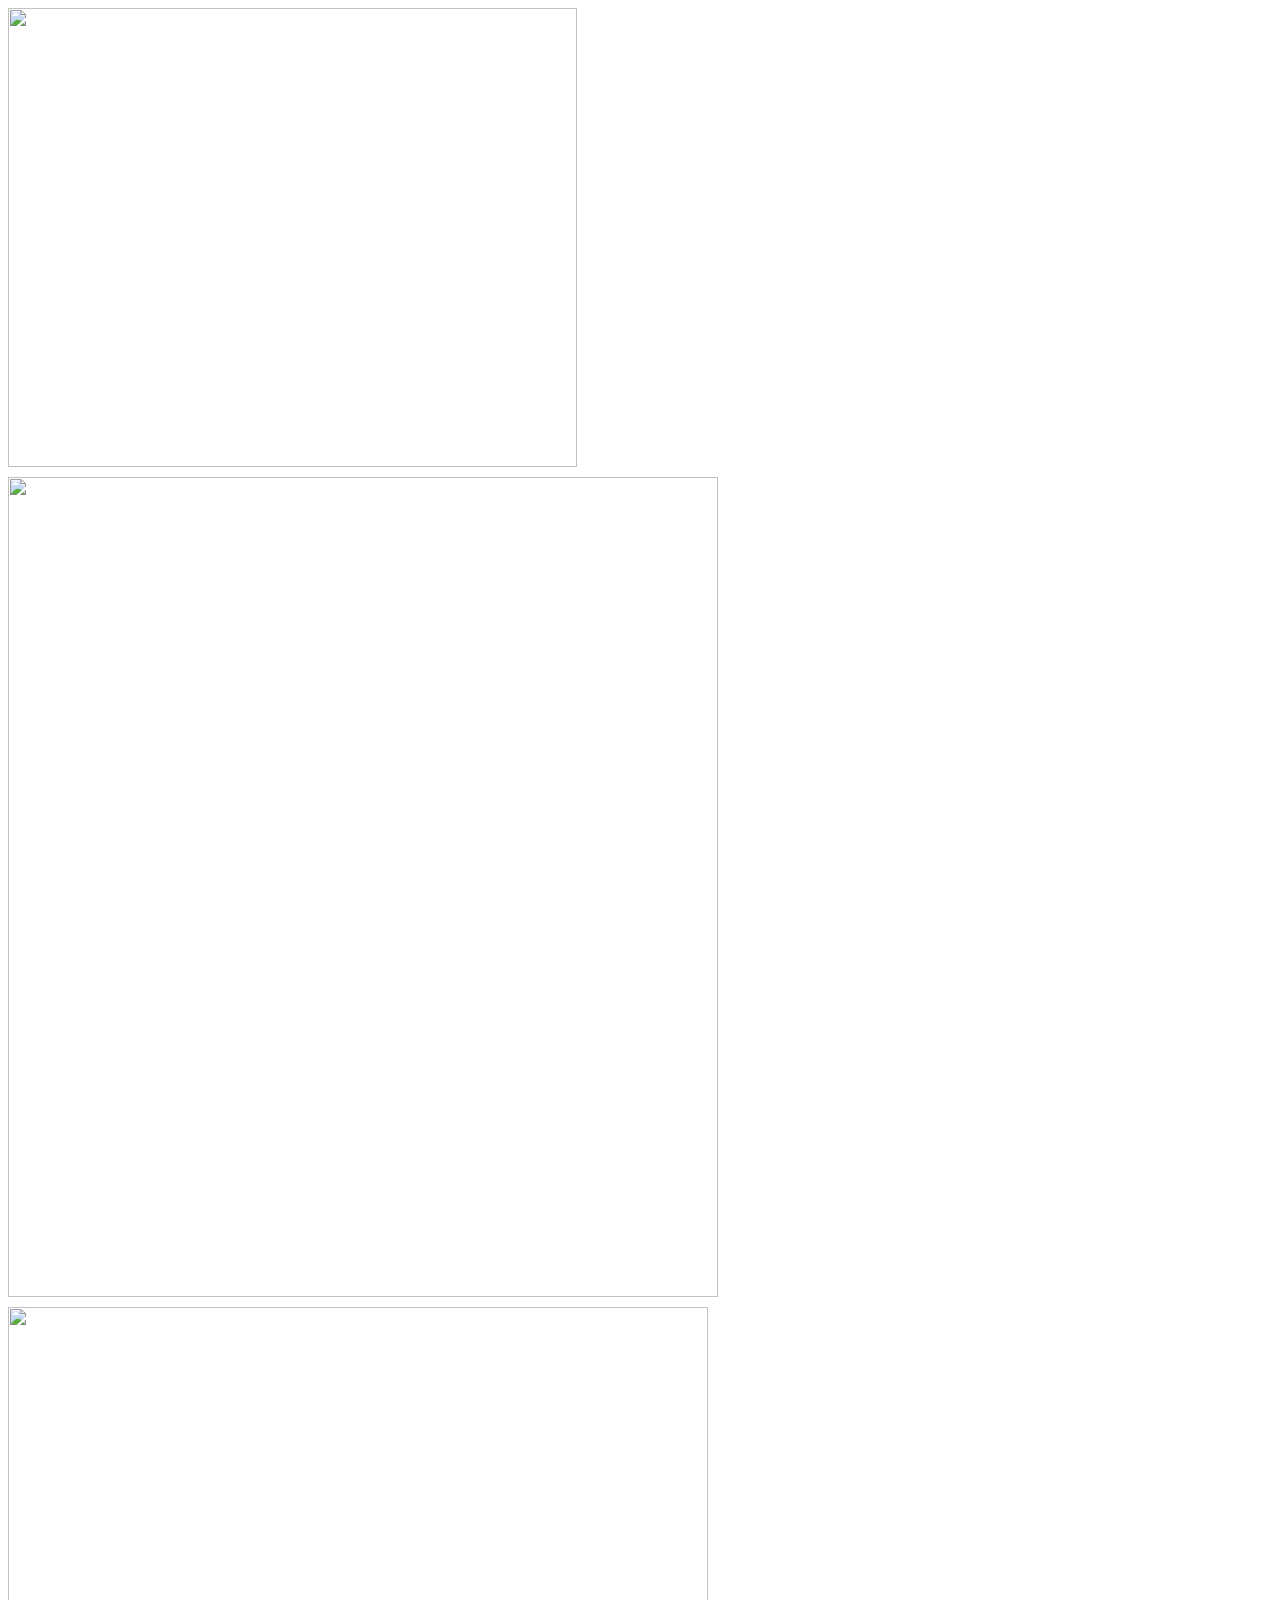
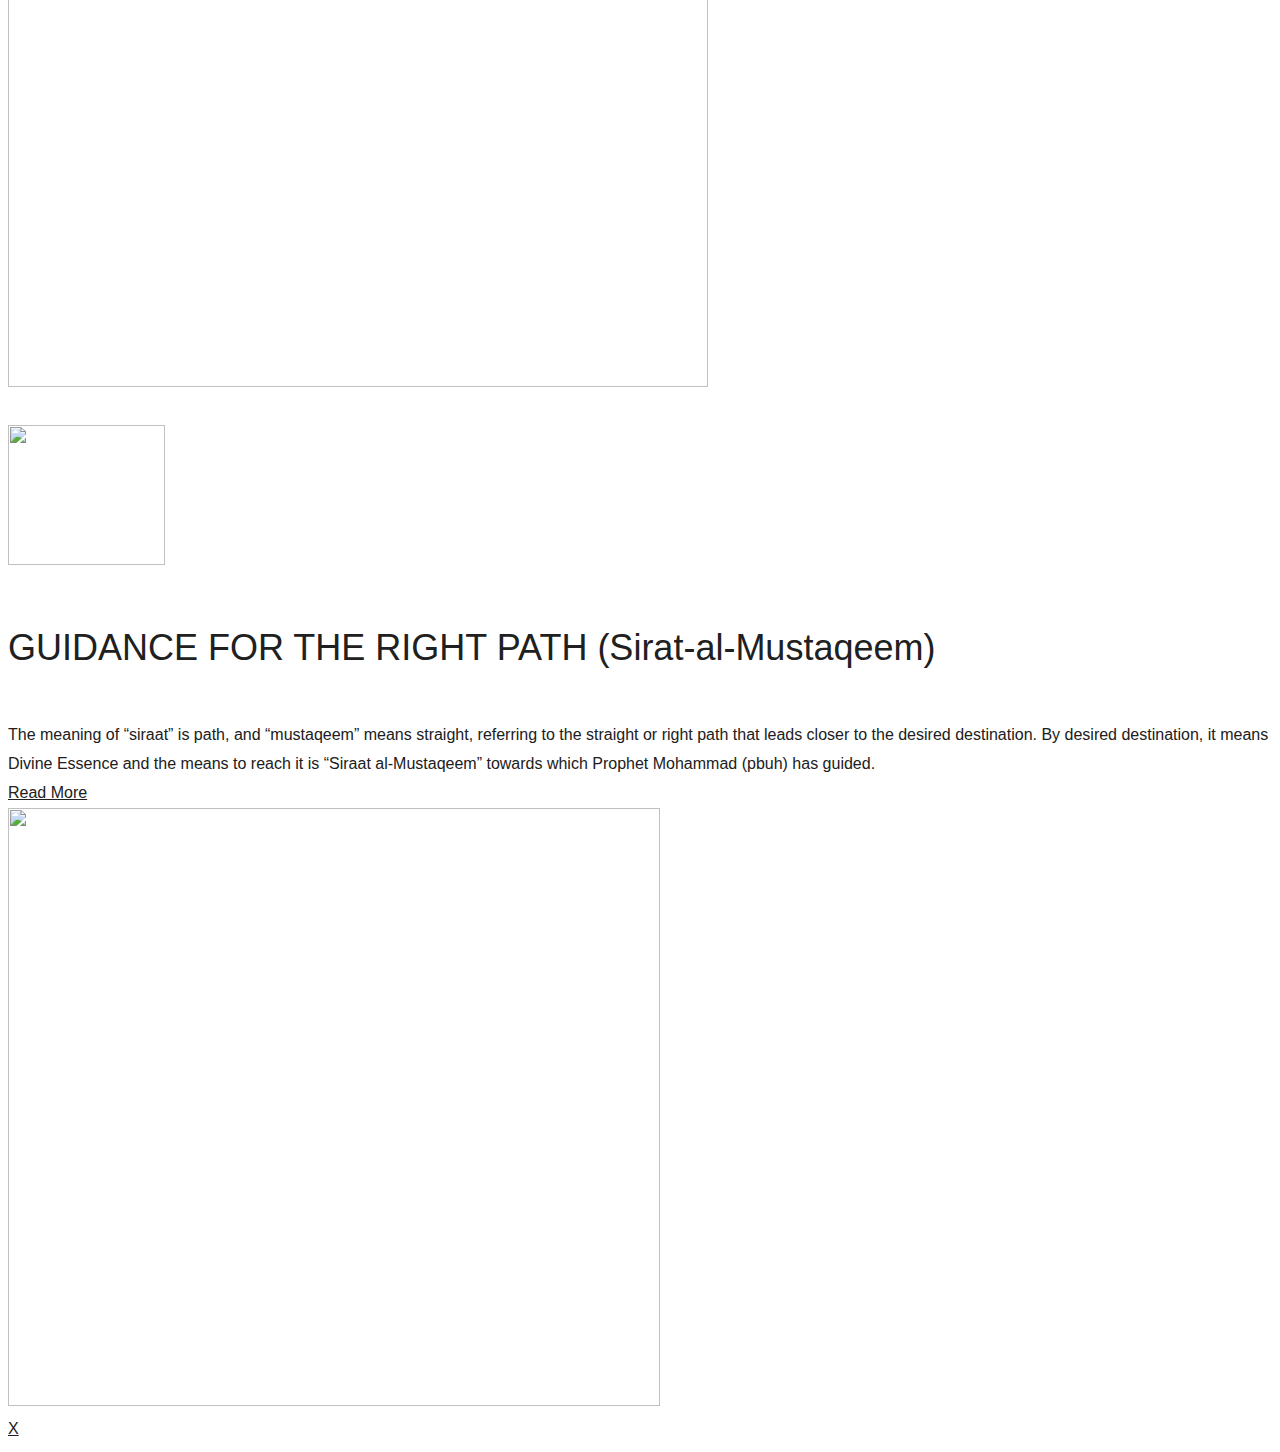
==== commit 8c35cd3d: "Update index.html" ====
--- a/guidance/home/index.html
+++ b/guidance/home/index.html
@@ -14,12 +14,12 @@
 
 
 
-<link rel='stylesheet' id='elementor-frontend-css' href='../wp-content/uploads/elementor/css/custom-frontend-lite.min.css?ver=1688723190' type='text/css' media='all'>
-<link rel='stylesheet' id='elementor-post-20198-css' href='../wp-content/uploads/elementor/css/post-20198.css?ver=1688723214' type='text/css' media='all'>
-
-<link rel='stylesheet' id='creedy-base-css' href='../wp-content/themes/creedy/assets/css/base.css?ver=1.0.8' type='text/css' media='all'>
-
-<link rel='stylesheet' id='creedy-theme-css' href='../wp-content/themes/creedy/assets/css/theme.css?ver=1.0.8' type='text/css' media='all'>
+<link rel='stylesheet' id='elementor-frontend-css' href='../guidance/wp-content/uploads/elementor/css/custom-frontend-lite.min.css?ver=1688723190' type='text/css' media='all'>
+<link rel='stylesheet' id='elementor-post-20198-css' href='../guidance/wp-content/uploads/elementor/css/post-20198.css?ver=1688723214' type='text/css' media='all'>
+
+<link rel='stylesheet' id='creedy-base-css' href='../guidance/wp-content/themes/creedy/assets/css/base.css?ver=1.0.8' type='text/css' media='all'>
+
+<link rel='stylesheet' id='creedy-theme-css' href='../guidance/wp-content/themes/creedy/assets/css/theme.css?ver=1.0.8' type='text/css' media='all'>
 
 
 <style id='creedy-admin-inline-css' type='text/css'>
@@ -73,7 +73,7 @@
 			                                                        <div class="elementor-widget-wrap elementor-element-populated">
 								                                        <div class="elementor-element elementor-element-056268b animated-fast elementor-widget__width-auto elementor-invisible elementor-widget elementor-widget-image" data-id="056268b" data-element_type="widget" data-settings="{&quot;_animation&quot;:&quot;fadeInDown&quot;,&quot;_animation_delay&quot;:200,&quot;wdt_animation_effect&quot;:&quot;none&quot;}" data-widget_type="image.default">
 				                                                            <div class="elementor-widget-container">
-															                    <img loading="lazy" decoding="async" width="569" height="459" src="../wp-content/uploads/2023/02/img-2.jpg" class="attachment-full size-full wp-image-20780" alt="" sizes="auto, (max-width: 569px) 100vw, 569px">															
+															                    <img loading="lazy" decoding="async" width="569" height="459" src="../guidance/wp-content/uploads/2023/02/img-2.jpg" class="attachment-full size-full wp-image-20780" alt="" sizes="auto, (max-width: 569px) 100vw, 569px">															
                                                                             </div>
 				                                                        </div>
 					                                                </div>
@@ -82,7 +82,7 @@
 			                                                        <div class="elementor-widget-wrap elementor-element-populated">
 								                                        <div class="elementor-element elementor-element-feb3664 animated-fast elementor-widget__width-auto elementor-invisible elementor-widget elementor-widget-image" data-id="feb3664" data-element_type="widget" data-settings="{&quot;_animation&quot;:&quot;fadeInDown&quot;,&quot;_animation_delay&quot;:200,&quot;wdt_animation_effect&quot;:&quot;none&quot;}" data-widget_type="image.default">
 				                                                            <div class="elementor-widget-container">
-															                    <img loading="lazy" decoding="async" width="710" height="820" src="../wp-content/uploads/2023/02/img-1.jpg" class="attachment-full size-full wp-image-20781" alt="" sizes="auto, (max-width: 710px) 100vw, 710px">															
+															                    <img loading="lazy" decoding="async" width="710" height="820" src="../guidance/wp-content/uploads/2023/02/img-1.jpg" class="attachment-full size-full wp-image-20781" alt="" sizes="auto, (max-width: 710px) 100vw, 710px">															
                                                                             </div>
 				                                                        </div>
 					                                                </div>
@@ -98,7 +98,7 @@
 			                                                        <div class="elementor-widget-wrap elementor-element-populated">
 								                                        <div class="elementor-element elementor-element-830c158 animated-fast elementor-widget__width-auto elementor-invisible elementor-widget elementor-widget-image" data-id="830c158" data-element_type="widget" data-settings="{&quot;_animation&quot;:&quot;fadeInDown&quot;,&quot;_animation_delay&quot;:200,&quot;wdt_animation_effect&quot;:&quot;none&quot;}" data-widget_type="image.default">
 				                                                            <div class="elementor-widget-container">
-															                    <img loading="lazy" decoding="async" width="700" height="680" src="../wp-content/uploads/2023/02/img-4.jpg" class="attachment-full size-full wp-image-20782" alt="" sizes="auto, (max-width: 700px) 100vw, 700px">															
+															                    <img loading="lazy" decoding="async" width="700" height="680" src="../guidance/wp-content/uploads/2023/02/img-4.jpg" class="attachment-full size-full wp-image-20782" alt="" sizes="auto, (max-width: 700px) 100vw, 700px">															
                                                                             </div>
 				                                                        </div>
 					                                                </div>
@@ -116,8 +116,8 @@
 				                                            <div class="elementor-widget-container">
 					                                            <div class="elementor-icon-wrapper">
 			                                                        <div class="elementor-icon">
-																		<img src="../wp-content/uploads/2023/01/Shape-51.png" alt="">
-			                                                            <!-- <svg xmlns="../wp-content/uploads/2023/01/serivice-icon-6.svg" width="54.998" height="54.994" viewbox="0 0 54.998 54.994">
+																		<img src="../guidance/wp-content/uploads/2023/01/Shape-51.png" alt="">
+			                                                            <!-- <svg xmlns="../guidance/wp-content/uploads/2023/01/serivice-icon-6.svg" width="54.998" height="54.994" viewbox="0 0 54.998 54.994">
 																			<path id="Shape_5" data-name="Shape 5" d="M1085.5,1691a27.5,27.5,0,1,1-19.445,8.053A27.41,27.41,0,0,1,1085.5,1691Zm-7.524,50.846v-8.5a7.524,7.524,0,0,1,15.048,0v8.5a24.456,24.456,0,0,0,4.09-1.743V1729.23l-5.269-3.122v-7.445l-6.345-4.053-6.345,4.053v7.445l-5.269,3.122v10.876a24.422,24.422,0,0,0,4.09,1.743Zm12.076.754v-9.251a4.552,4.552,0,0,0-9.1,0v9.251a24.755,24.755,0,0,0,9.1,0Zm12.791-41.445a24.526,24.526,0,1,0-31.929,37.06v-10.675l5.269-3.122v-7.37l7.831-5v-4.813h-2.976v-2.971h2.976v-2.976h2.972v2.976h2.976v2.971h-2.976v4.813l7.831,5v7.37l5.268,3.122v10.675a24.525,24.525,0,0,0,2.758-37.06Z" transform="translate(-1057.999 -1691.003)" fill="#c4b28c"></path>
 																		</svg>			 -->
                                                                     </div>
@@ -126,7 +126,7 @@
 				                                        </div>
 				                                        <div class="elementor-element elementor-element-8723b00 elementor-widget__width-auto elementor-absolute animated-fast elementor-invisible elementor-widget elementor-widget-image" data-id="8723b00" data-element_type="widget" data-settings="{&quot;_position&quot;:&quot;absolute&quot;,&quot;_animation&quot;:&quot;zoomIn&quot;,&quot;_animation_delay&quot;:200,&quot;wdt_animation_effect&quot;:&quot;none&quot;}" data-widget_type="image.default">
 				                                            <div class="elementor-widget-container">
-															    <img loading="lazy" decoding="async" width="157" height="140" src="../wp-content/uploads/2023/01/image-5a.webp" class="attachment-full size-full wp-image-20280" alt="">															
+															    <img loading="lazy" decoding="async" width="157" height="140" src="../guidance/wp-content/uploads/2023/01/image-5a.webp" class="attachment-full size-full wp-image-20280" alt="">															
                                                             </div>
 				                                        </div>
 				                                        <div class="elementor-element elementor-element-e528461 animated-fast elementor-widget-tablet_extra__width-initial elementor-widget-mobile_extra__width-inherit elementor-invisible elementor-widget elementor-widget-wdt-heading" data-id="e528461" data-element_type="widget" data-settings="{&quot;_animation&quot;:&quot;fadeInRight&quot;,&quot;_animation_delay&quot;:400,&quot;wdt_animation_effect&quot;:&quot;none&quot;}" data-widget_type="wdt-heading.default">
@@ -157,7 +157,7 @@
 			                                        <div class="elementor-widget-wrap elementor-element-populated">
 								                        <div class="elementor-element elementor-element-d0d2712 elementor-absolute animated-fast elementor-widget-tablet__width-initial elementor-invisible elementor-widget elementor-widget-image" data-id="d0d2712" data-element_type="widget" data-settings="{&quot;_position&quot;:&quot;absolute&quot;,&quot;wdt_animation_effect&quot;:&quot;mouse-move&quot;,&quot;wdt_mme_depth&quot;:{&quot;unit&quot;:&quot;dpt&quot;,&quot;size&quot;:2,&quot;sizes&quot;:[]},&quot;wdt_mme_move_along&quot;:&quot;x-axis&quot;,&quot;wdt_mme_invert_movement&quot;:&quot;true&quot;,&quot;_animation&quot;:&quot;fadeInRight&quot;,&quot;_animation_delay&quot;:200,&quot;wdt_mme_speed&quot;:{&quot;unit&quot;:&quot;ms&quot;,&quot;size&quot;:0.1,&quot;sizes&quot;:[]},&quot;wdt_mme_speed_widescreen&quot;:{&quot;unit&quot;:&quot;px&quot;,&quot;size&quot;:&quot;&quot;,&quot;sizes&quot;:[]},&quot;wdt_mme_speed_laptop&quot;:{&quot;unit&quot;:&quot;px&quot;,&quot;size&quot;:&quot;&quot;,&quot;sizes&quot;:[]},&quot;wdt_mme_speed_tablet_extra&quot;:{&quot;unit&quot;:&quot;px&quot;,&quot;size&quot;:&quot;&quot;,&quot;sizes&quot;:[]},&quot;wdt_mme_speed_tablet&quot;:{&quot;unit&quot;:&quot;px&quot;,&quot;size&quot;:&quot;&quot;,&quot;sizes&quot;:[]},&quot;wdt_mme_speed_mobile_extra&quot;:{&quot;unit&quot;:&quot;px&quot;,&quot;size&quot;:&quot;&quot;,&quot;sizes&quot;:[]},&quot;wdt_mme_speed_mobile&quot;:{&quot;unit&quot;:&quot;px&quot;,&quot;size&quot;:&quot;&quot;,&quot;sizes&quot;:[]},&quot;wdt_mme_depth_widescreen&quot;:{&quot;unit&quot;:&quot;px&quot;,&quot;size&quot;:&quot;&quot;,&quot;sizes&quot;:[]},&quot;wdt_mme_depth_laptop&quot;:{&quot;unit&quot;:&quot;px&quot;,&quot;size&quot;:&quot;&quot;,&quot;sizes&quot;:[]},&quot;wdt_mme_depth_tablet_extra&quot;:{&quot;unit&quot;:&quot;px&quot;,&quot;size&quot;:&quot;&quot;,&quot;sizes&quot;:[]},&quot;wdt_mme_depth_tablet&quot;:{&quot;unit&quot;:&quot;px&quot;,&quot;size&quot;:&quot;&quot;,&quot;sizes&quot;:[]},&quot;wdt_mme_depth_mobile_extra&quot;:{&quot;unit&quot;:&quot;px&quot;,&quot;size&quot;:&quot;&quot;,&quot;sizes&quot;:[]},&quot;wdt_mme_depth_mobile&quot;:{&quot;unit&quot;:&quot;px&quot;,&quot;size&quot;:&quot;&quot;,&quot;sizes&quot;:[]}}" data-widget_type="image.default">
 				                                            <div class="elementor-widget-container">
-															    <img loading="lazy" decoding="async" width="652" height="598" src="../wp-content/uploads/2023/01/Shape-45.png" class="attachment-full size-full wp-image-20281" alt="" sizes="auto, (max-width: 652px) 100vw, 652px">															
+															    <img loading="lazy" decoding="async" width="652" height="598" src="../guidance/wp-content/uploads/2023/01/Shape-45.png" class="attachment-full size-full wp-image-20281" alt="" sizes="auto, (max-width: 652px) 100vw, 652px">															
                                                             </div>
                                                         </div>
                                                     </div>
@@ -192,14 +192,14 @@
 		</div>
 	</div>
 </div>
-<link rel='stylesheet' id='wdt-e-animations-css' href='../wp-content/plugins/wedesigntech-elementor-addon/assets/css/animations.min.css?ver=1.0.0' type='text/css' media='all'>
-<script type="text/javascript" src="../wp-content/plugins/elementor/assets/js/webpack.runtime.min.js?ver=3.11.1" id="elementor-webpack-runtime-js"></script>
-<script type="text/javascript" src="../wp-content/plugins/elementor/assets/js/frontend-modules.min.js?ver=3.11.1" id="elementor-frontend-modules-js"></script>
+<link rel='stylesheet' id='wdt-e-animations-css' href='../guidance/wp-content/plugins/wedesigntech-elementor-addon/assets/css/animations.min.css?ver=1.0.0' type='text/css' media='all'>
+<script type="text/javascript" src="../guidance/wp-content/plugins/elementor/assets/js/webpack.runtime.min.js?ver=3.11.1" id="elementor-webpack-runtime-js"></script>
+<script type="text/javascript" src="../guidance/wp-content/plugins/elementor/assets/js/frontend-modules.min.js?ver=3.11.1" id="elementor-frontend-modules-js"></script>
 <script type="text/javascript" id="elementor-frontend-js-before">
 /* <![CDATA[ */
 var elementorFrontendConfig = {"environmentMode":{"edit":false,"wpPreview":false,"isScriptDebug":false},"i18n":{"shareOnFacebook":"Share on Facebook","shareOnTwitter":"Share on Twitter","pinIt":"Pin it","download":"Download","downloadImage":"Download image","fullscreen":"Fullscreen","zoom":"Zoom","share":"Share","playVideo":"Play Video","previous":"Previous","next":"Next","close":"Close"},"is_rtl":false,"breakpoints":{"xs":0,"sm":480,"md":481,"lg":1025,"xl":1440,"xxl":1600},"responsive":{"breakpoints":{"mobile":{"label":"Mobile","value":480,"default_value":767,"direction":"max","is_enabled":true},"mobile_extra":{"label":"Mobile Extra","value":767,"default_value":880,"direction":"max","is_enabled":true},"tablet":{"label":"Tablet","value":1024,"default_value":1024,"direction":"max","is_enabled":true},"tablet_extra":{"label":"Tablet Extra","value":1280,"default_value":1200,"direction":"max","is_enabled":true},"laptop":{"label":"Laptop","value":1540,"default_value":1366,"direction":"max","is_enabled":true},"widescreen":{"label":"Widescreen","value":2400,"default_value":2400,"direction":"min","is_enabled":true}}},"version":"3.11.1","is_static":false,"experimentalFeatures":{"e_dom_optimization":true,"e_optimized_assets_loading":true,"e_optimized_css_loading":true,"a11y_improvements":true,"additional_custom_breakpoints":true,"landing-pages":true,"kit-elements-defaults":true},"urls":{"assets":"https:\/\/creedy.wpengine.com\/wp-content\/plugins\/elementor\/assets\/"},"swiperClass":"swiper-container","settings":{"page":[],"editorPreferences":[]},"kit":{"active_breakpoints":["viewport_mobile","viewport_mobile_extra","viewport_tablet","viewport_tablet_extra","viewport_laptop","viewport_widescreen"],"viewport_mobile":480,"viewport_mobile_extra":767,"viewport_tablet":1024,"viewport_tablet_extra":1280,"viewport_laptop":1540,"global_image_lightbox":"yes","lightbox_enable_counter":"yes","lightbox_enable_fullscreen":"yes","lightbox_enable_zoom":"yes","lightbox_enable_share":"yes","lightbox_title_src":"title","lightbox_description_src":"description"},"post":{"id":20198,"title":"Home-3%20%E2%80%93%20Creedy","excerpt":"","featuredImage":false}};
 /* ]]> */
 </script>
-<script type="text/javascript" src="../wp-content/plugins/elementor/assets/js/frontend.min.js?ver=3.11.1" id="elementor-frontend-js"></script>
+<script type="text/javascript" src="../guidance/wp-content/plugins/elementor/assets/js/frontend.min.js?ver=3.11.1" id="elementor-frontend-js"></script>
 </body>
 </html>
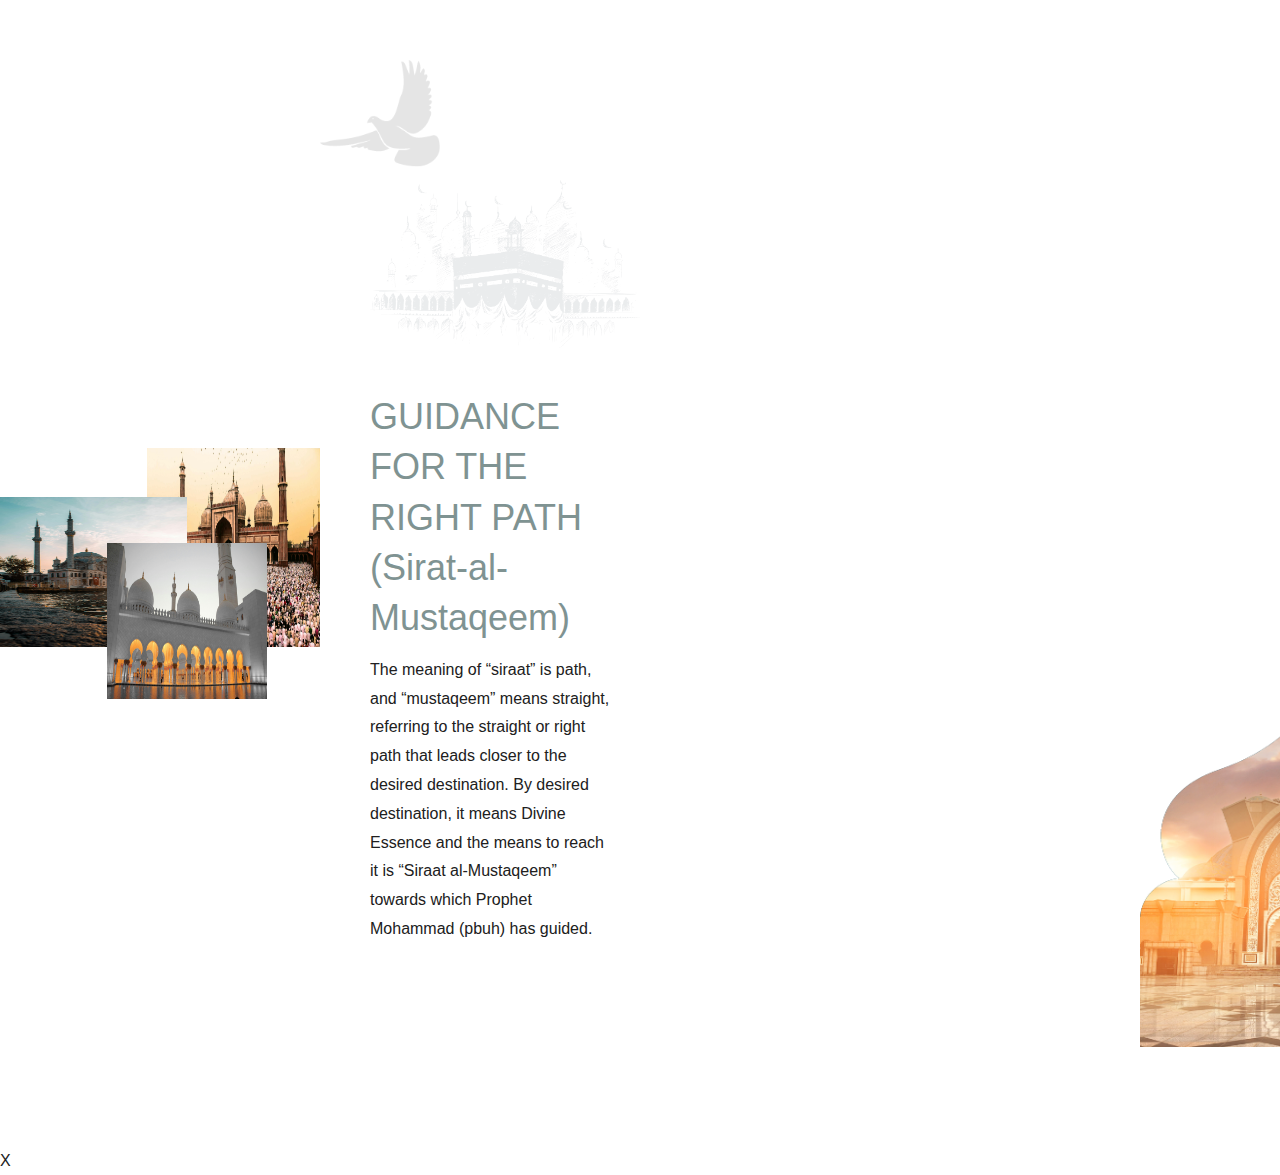
==== commit 6c025c0b: "Update index.html" ====
--- a/guidance/home/index.html
+++ b/guidance/home/index.html
@@ -14,12 +14,12 @@
 
 
 
-<link rel='stylesheet' id='elementor-frontend-css' href='../guidance/wp-content/uploads/elementor/css/custom-frontend-lite.min.css?ver=1688723190' type='text/css' media='all'>
-<link rel='stylesheet' id='elementor-post-20198-css' href='../guidance/wp-content/uploads/elementor/css/post-20198.css?ver=1688723214' type='text/css' media='all'>
-
-<link rel='stylesheet' id='creedy-base-css' href='../guidance/wp-content/themes/creedy/assets/css/base.css?ver=1.0.8' type='text/css' media='all'>
-
-<link rel='stylesheet' id='creedy-theme-css' href='../guidance/wp-content/themes/creedy/assets/css/theme.css?ver=1.0.8' type='text/css' media='all'>
+<link rel='stylesheet' id='elementor-frontend-css' href='../wp-content/uploads/elementor/css/custom-frontend-lite.min.css?ver=1688723190' type='text/css' media='all'>
+<link rel='stylesheet' id='elementor-post-20198-css' href='../wp-content/uploads/elementor/css/post-20198.css?ver=1688723214' type='text/css' media='all'>
+
+<link rel='stylesheet' id='creedy-base-css' href='../wp-content/themes/creedy/assets/css/base.css?ver=1.0.8' type='text/css' media='all'>
+
+<link rel='stylesheet' id='creedy-theme-css' href='../wp-content/themes/creedy/assets/css/theme.css?ver=1.0.8' type='text/css' media='all'>
 
 
 <style id='creedy-admin-inline-css' type='text/css'>
@@ -73,7 +73,7 @@
 			                                                        <div class="elementor-widget-wrap elementor-element-populated">
 								                                        <div class="elementor-element elementor-element-056268b animated-fast elementor-widget__width-auto elementor-invisible elementor-widget elementor-widget-image" data-id="056268b" data-element_type="widget" data-settings="{&quot;_animation&quot;:&quot;fadeInDown&quot;,&quot;_animation_delay&quot;:200,&quot;wdt_animation_effect&quot;:&quot;none&quot;}" data-widget_type="image.default">
 				                                                            <div class="elementor-widget-container">
-															                    <img loading="lazy" decoding="async" width="569" height="459" src="../guidance/wp-content/uploads/2023/02/img-2.jpg" class="attachment-full size-full wp-image-20780" alt="" sizes="auto, (max-width: 569px) 100vw, 569px">															
+															                    <img loading="lazy" decoding="async" width="569" height="459" src="../wp-content/uploads/2023/02/img-2.jpg" class="attachment-full size-full wp-image-20780" alt="" sizes="auto, (max-width: 569px) 100vw, 569px">															
                                                                             </div>
 				                                                        </div>
 					                                                </div>
@@ -82,7 +82,7 @@
 			                                                        <div class="elementor-widget-wrap elementor-element-populated">
 								                                        <div class="elementor-element elementor-element-feb3664 animated-fast elementor-widget__width-auto elementor-invisible elementor-widget elementor-widget-image" data-id="feb3664" data-element_type="widget" data-settings="{&quot;_animation&quot;:&quot;fadeInDown&quot;,&quot;_animation_delay&quot;:200,&quot;wdt_animation_effect&quot;:&quot;none&quot;}" data-widget_type="image.default">
 				                                                            <div class="elementor-widget-container">
-															                    <img loading="lazy" decoding="async" width="710" height="820" src="../guidance/wp-content/uploads/2023/02/img-1.jpg" class="attachment-full size-full wp-image-20781" alt="" sizes="auto, (max-width: 710px) 100vw, 710px">															
+															                    <img loading="lazy" decoding="async" width="710" height="820" src="../wp-content/uploads/2023/02/img-1.jpg" class="attachment-full size-full wp-image-20781" alt="" sizes="auto, (max-width: 710px) 100vw, 710px">															
                                                                             </div>
 				                                                        </div>
 					                                                </div>
@@ -98,7 +98,7 @@
 			                                                        <div class="elementor-widget-wrap elementor-element-populated">
 								                                        <div class="elementor-element elementor-element-830c158 animated-fast elementor-widget__width-auto elementor-invisible elementor-widget elementor-widget-image" data-id="830c158" data-element_type="widget" data-settings="{&quot;_animation&quot;:&quot;fadeInDown&quot;,&quot;_animation_delay&quot;:200,&quot;wdt_animation_effect&quot;:&quot;none&quot;}" data-widget_type="image.default">
 				                                                            <div class="elementor-widget-container">
-															                    <img loading="lazy" decoding="async" width="700" height="680" src="../guidance/wp-content/uploads/2023/02/img-4.jpg" class="attachment-full size-full wp-image-20782" alt="" sizes="auto, (max-width: 700px) 100vw, 700px">															
+															                    <img loading="lazy" decoding="async" width="700" height="680" src="../wp-content/uploads/2023/02/img-4.jpg" class="attachment-full size-full wp-image-20782" alt="" sizes="auto, (max-width: 700px) 100vw, 700px">															
                                                                             </div>
 				                                                        </div>
 					                                                </div>
@@ -116,8 +116,8 @@
 				                                            <div class="elementor-widget-container">
 					                                            <div class="elementor-icon-wrapper">
 			                                                        <div class="elementor-icon">
-																		<img src="../guidance/wp-content/uploads/2023/01/Shape-51.png" alt="">
-			                                                            <!-- <svg xmlns="../guidance/wp-content/uploads/2023/01/serivice-icon-6.svg" width="54.998" height="54.994" viewbox="0 0 54.998 54.994">
+																		<img src="../wp-content/uploads/2023/01/Shape-51.png" alt="">
+			                                                            <!-- <svg xmlns="../wp-content/uploads/2023/01/serivice-icon-6.svg" width="54.998" height="54.994" viewbox="0 0 54.998 54.994">
 																			<path id="Shape_5" data-name="Shape 5" d="M1085.5,1691a27.5,27.5,0,1,1-19.445,8.053A27.41,27.41,0,0,1,1085.5,1691Zm-7.524,50.846v-8.5a7.524,7.524,0,0,1,15.048,0v8.5a24.456,24.456,0,0,0,4.09-1.743V1729.23l-5.269-3.122v-7.445l-6.345-4.053-6.345,4.053v7.445l-5.269,3.122v10.876a24.422,24.422,0,0,0,4.09,1.743Zm12.076.754v-9.251a4.552,4.552,0,0,0-9.1,0v9.251a24.755,24.755,0,0,0,9.1,0Zm12.791-41.445a24.526,24.526,0,1,0-31.929,37.06v-10.675l5.269-3.122v-7.37l7.831-5v-4.813h-2.976v-2.971h2.976v-2.976h2.972v2.976h2.976v2.971h-2.976v4.813l7.831,5v7.37l5.268,3.122v10.675a24.525,24.525,0,0,0,2.758-37.06Z" transform="translate(-1057.999 -1691.003)" fill="#c4b28c"></path>
 																		</svg>			 -->
                                                                     </div>
@@ -126,7 +126,7 @@
 				                                        </div>
 				                                        <div class="elementor-element elementor-element-8723b00 elementor-widget__width-auto elementor-absolute animated-fast elementor-invisible elementor-widget elementor-widget-image" data-id="8723b00" data-element_type="widget" data-settings="{&quot;_position&quot;:&quot;absolute&quot;,&quot;_animation&quot;:&quot;zoomIn&quot;,&quot;_animation_delay&quot;:200,&quot;wdt_animation_effect&quot;:&quot;none&quot;}" data-widget_type="image.default">
 				                                            <div class="elementor-widget-container">
-															    <img loading="lazy" decoding="async" width="157" height="140" src="../guidance/wp-content/uploads/2023/01/image-5a.webp" class="attachment-full size-full wp-image-20280" alt="">															
+															    <img loading="lazy" decoding="async" width="157" height="140" src="../wp-content/uploads/2023/01/image-5a.webp" class="attachment-full size-full wp-image-20280" alt="">															
                                                             </div>
 				                                        </div>
 				                                        <div class="elementor-element elementor-element-e528461 animated-fast elementor-widget-tablet_extra__width-initial elementor-widget-mobile_extra__width-inherit elementor-invisible elementor-widget elementor-widget-wdt-heading" data-id="e528461" data-element_type="widget" data-settings="{&quot;_animation&quot;:&quot;fadeInRight&quot;,&quot;_animation_delay&quot;:400,&quot;wdt_animation_effect&quot;:&quot;none&quot;}" data-widget_type="wdt-heading.default">
@@ -157,7 +157,7 @@
 			                                        <div class="elementor-widget-wrap elementor-element-populated">
 								                        <div class="elementor-element elementor-element-d0d2712 elementor-absolute animated-fast elementor-widget-tablet__width-initial elementor-invisible elementor-widget elementor-widget-image" data-id="d0d2712" data-element_type="widget" data-settings="{&quot;_position&quot;:&quot;absolute&quot;,&quot;wdt_animation_effect&quot;:&quot;mouse-move&quot;,&quot;wdt_mme_depth&quot;:{&quot;unit&quot;:&quot;dpt&quot;,&quot;size&quot;:2,&quot;sizes&quot;:[]},&quot;wdt_mme_move_along&quot;:&quot;x-axis&quot;,&quot;wdt_mme_invert_movement&quot;:&quot;true&quot;,&quot;_animation&quot;:&quot;fadeInRight&quot;,&quot;_animation_delay&quot;:200,&quot;wdt_mme_speed&quot;:{&quot;unit&quot;:&quot;ms&quot;,&quot;size&quot;:0.1,&quot;sizes&quot;:[]},&quot;wdt_mme_speed_widescreen&quot;:{&quot;unit&quot;:&quot;px&quot;,&quot;size&quot;:&quot;&quot;,&quot;sizes&quot;:[]},&quot;wdt_mme_speed_laptop&quot;:{&quot;unit&quot;:&quot;px&quot;,&quot;size&quot;:&quot;&quot;,&quot;sizes&quot;:[]},&quot;wdt_mme_speed_tablet_extra&quot;:{&quot;unit&quot;:&quot;px&quot;,&quot;size&quot;:&quot;&quot;,&quot;sizes&quot;:[]},&quot;wdt_mme_speed_tablet&quot;:{&quot;unit&quot;:&quot;px&quot;,&quot;size&quot;:&quot;&quot;,&quot;sizes&quot;:[]},&quot;wdt_mme_speed_mobile_extra&quot;:{&quot;unit&quot;:&quot;px&quot;,&quot;size&quot;:&quot;&quot;,&quot;sizes&quot;:[]},&quot;wdt_mme_speed_mobile&quot;:{&quot;unit&quot;:&quot;px&quot;,&quot;size&quot;:&quot;&quot;,&quot;sizes&quot;:[]},&quot;wdt_mme_depth_widescreen&quot;:{&quot;unit&quot;:&quot;px&quot;,&quot;size&quot;:&quot;&quot;,&quot;sizes&quot;:[]},&quot;wdt_mme_depth_laptop&quot;:{&quot;unit&quot;:&quot;px&quot;,&quot;size&quot;:&quot;&quot;,&quot;sizes&quot;:[]},&quot;wdt_mme_depth_tablet_extra&quot;:{&quot;unit&quot;:&quot;px&quot;,&quot;size&quot;:&quot;&quot;,&quot;sizes&quot;:[]},&quot;wdt_mme_depth_tablet&quot;:{&quot;unit&quot;:&quot;px&quot;,&quot;size&quot;:&quot;&quot;,&quot;sizes&quot;:[]},&quot;wdt_mme_depth_mobile_extra&quot;:{&quot;unit&quot;:&quot;px&quot;,&quot;size&quot;:&quot;&quot;,&quot;sizes&quot;:[]},&quot;wdt_mme_depth_mobile&quot;:{&quot;unit&quot;:&quot;px&quot;,&quot;size&quot;:&quot;&quot;,&quot;sizes&quot;:[]}}" data-widget_type="image.default">
 				                                            <div class="elementor-widget-container">
-															    <img loading="lazy" decoding="async" width="652" height="598" src="../guidance/wp-content/uploads/2023/01/Shape-45.png" class="attachment-full size-full wp-image-20281" alt="" sizes="auto, (max-width: 652px) 100vw, 652px">															
+															    <img loading="lazy" decoding="async" width="652" height="598" src="../wp-content/uploads/2023/01/Shape-45.png" class="attachment-full size-full wp-image-20281" alt="" sizes="auto, (max-width: 652px) 100vw, 652px">															
                                                             </div>
                                                         </div>
                                                     </div>
@@ -192,14 +192,14 @@
 		</div>
 	</div>
 </div>
-<link rel='stylesheet' id='wdt-e-animations-css' href='../guidance/wp-content/plugins/wedesigntech-elementor-addon/assets/css/animations.min.css?ver=1.0.0' type='text/css' media='all'>
-<script type="text/javascript" src="../guidance/wp-content/plugins/elementor/assets/js/webpack.runtime.min.js?ver=3.11.1" id="elementor-webpack-runtime-js"></script>
-<script type="text/javascript" src="../guidance/wp-content/plugins/elementor/assets/js/frontend-modules.min.js?ver=3.11.1" id="elementor-frontend-modules-js"></script>
+<link rel='stylesheet' id='wdt-e-animations-css' href='../wp-content/plugins/wedesigntech-elementor-addon/assets/css/animations.min.css?ver=1.0.0' type='text/css' media='all'>
+<script type="text/javascript" src="../wp-content/plugins/elementor/assets/js/webpack.runtime.min.js?ver=3.11.1" id="elementor-webpack-runtime-js"></script>
+<script type="text/javascript" src="../wp-content/plugins/elementor/assets/js/frontend-modules.min.js?ver=3.11.1" id="elementor-frontend-modules-js"></script>
 <script type="text/javascript" id="elementor-frontend-js-before">
 /* <![CDATA[ */
 var elementorFrontendConfig = {"environmentMode":{"edit":false,"wpPreview":false,"isScriptDebug":false},"i18n":{"shareOnFacebook":"Share on Facebook","shareOnTwitter":"Share on Twitter","pinIt":"Pin it","download":"Download","downloadImage":"Download image","fullscreen":"Fullscreen","zoom":"Zoom","share":"Share","playVideo":"Play Video","previous":"Previous","next":"Next","close":"Close"},"is_rtl":false,"breakpoints":{"xs":0,"sm":480,"md":481,"lg":1025,"xl":1440,"xxl":1600},"responsive":{"breakpoints":{"mobile":{"label":"Mobile","value":480,"default_value":767,"direction":"max","is_enabled":true},"mobile_extra":{"label":"Mobile Extra","value":767,"default_value":880,"direction":"max","is_enabled":true},"tablet":{"label":"Tablet","value":1024,"default_value":1024,"direction":"max","is_enabled":true},"tablet_extra":{"label":"Tablet Extra","value":1280,"default_value":1200,"direction":"max","is_enabled":true},"laptop":{"label":"Laptop","value":1540,"default_value":1366,"direction":"max","is_enabled":true},"widescreen":{"label":"Widescreen","value":2400,"default_value":2400,"direction":"min","is_enabled":true}}},"version":"3.11.1","is_static":false,"experimentalFeatures":{"e_dom_optimization":true,"e_optimized_assets_loading":true,"e_optimized_css_loading":true,"a11y_improvements":true,"additional_custom_breakpoints":true,"landing-pages":true,"kit-elements-defaults":true},"urls":{"assets":"https:\/\/creedy.wpengine.com\/wp-content\/plugins\/elementor\/assets\/"},"swiperClass":"swiper-container","settings":{"page":[],"editorPreferences":[]},"kit":{"active_breakpoints":["viewport_mobile","viewport_mobile_extra","viewport_tablet","viewport_tablet_extra","viewport_laptop","viewport_widescreen"],"viewport_mobile":480,"viewport_mobile_extra":767,"viewport_tablet":1024,"viewport_tablet_extra":1280,"viewport_laptop":1540,"global_image_lightbox":"yes","lightbox_enable_counter":"yes","lightbox_enable_fullscreen":"yes","lightbox_enable_zoom":"yes","lightbox_enable_share":"yes","lightbox_title_src":"title","lightbox_description_src":"description"},"post":{"id":20198,"title":"Home-3%20%E2%80%93%20Creedy","excerpt":"","featuredImage":false}};
 /* ]]> */
 </script>
-<script type="text/javascript" src="../guidance/wp-content/plugins/elementor/assets/js/frontend.min.js?ver=3.11.1" id="elementor-frontend-js"></script>
+<script type="text/javascript" src="../wp-content/plugins/elementor/assets/js/frontend.min.js?ver=3.11.1" id="elementor-frontend-js"></script>
 </body>
 </html>
--- a/guidance/wp-content/uploads/elementor/css/custom-frontend-lite.min.css
+++ b/guidance/wp-content/uploads/elementor/css/custom-frontend-lite.min.css
@@ -0,0 +1 @@
+.dialog-widget-content{background-color:#fff;position:absolute;border-radius:3px;box-shadow:2px 8px 23px 3px rgba(0,0,0,.2);overflow:hidden}.dialog-message{font-size:12px;line-height:1.5;box-sizing:border-box}.dialog-type-lightbox{position:fixed;height:100%;width:100%;bottom:0;left:0;background-color:rgba(0,0,0,.8);z-index:9999;-webkit-user-select:none;-moz-user-select:none;user-select:none}.dialog-type-lightbox .dialog-widget-content{margin:auto;width:400px}.dialog-type-lightbox .dialog-header{font-size:15px;color:#495157;padding:30px 0 10px;font-weight:500}.dialog-type-lightbox .dialog-message{padding:0 30px 30px;min-height:50px}.dialog-type-lightbox:not(.elementor-popup-modal) .dialog-header,.dialog-type-lightbox:not(.elementor-popup-modal) .dialog-message{text-align:center}.dialog-type-lightbox .dialog-buttons-wrapper{border-top:1px solid #e6e9ec;text-align:center}.dialog-type-lightbox .dialog-buttons-wrapper>.dialog-button{font-family:Roboto,Arial,Helvetica,Verdana,sans-serif;width:50%;border:none;background:none;color:#6d7882;font-size:15px;cursor:pointer;padding:13px 0;outline:0}.dialog-type-lightbox .dialog-buttons-wrapper>.dialog-button:hover{background-color:#f4f6f7}.dialog-type-lightbox .dialog-buttons-wrapper>.dialog-button.dialog-ok{color:#b01b1b}.dialog-type-lightbox .dialog-buttons-wrapper>.dialog-button.dialog-take_over{color:#39b54a}.dialog-type-lightbox .dialog-buttons-wrapper>.dialog-button:active{background-color:rgba(230,233,236,.5)}.dialog-type-lightbox .dialog-buttons-wrapper>.dialog-button::-moz-focus-inner{border:0}.dialog-close-button{cursor:pointer;position:absolute;margin-top:15px;right:15px;font-size:15px;line-height:1;color:#a4afb7;transition:all .3s}.dialog-close-button:hover{color:#6d7882}.dialog-alert-widget .dialog-buttons-wrapper>button{width:100%}.dialog-confirm-widget .dialog-button:first-child{border-right:1px solid #e6e9ec}#elementor-change-exit-preference-dialog .dialog-message a{cursor:pointer}#elementor-change-exit-preference-dialog .dialog-message>div{margin-bottom:10px}#elementor-change-exit-preference-dialog .dialog-ok{color:#39b54a}#e-experiments-dependency-dialog .dialog-confirm-header{font-weight:600}#e-experiments-dependency-dialog .dialog-ok,#e-kit-elements-defaults-create-dialog .dialog-ok{color:#39b54a}#e-kit-elements-defaults-create-dialog label{display:flex;align-items:center;justify-content:center;gap:10px;margin-top:20px}.dialog-prevent-scroll{overflow:hidden;max-height:100vh}@media (min-width:1024px){body.admin-bar .dialog-lightbox-widget{height:calc(100vh - 32px)}}@media (max-width:1024px){body.admin-bar .dialog-type-lightbox{position:sticky;height:100vh}}.flatpickr-calendar{width:280px}.flatpickr-calendar .flatpickr-current-month span.cur-month{font-weight:300}.flatpickr-calendar .dayContainer{width:280px;min-width:280px;max-width:280px}.flatpickr-calendar .flatpickr-days{width:280px}.flatpickr-calendar .flatpickr-day{max-width:37px;height:37px;line-height:37px}.elementor-templates-modal .dialog-widget-content{font-family:Roboto,Arial,Helvetica,Verdana,sans-serif;background-color:#f1f3f5;width:100%}@media (max-width:1439px){.elementor-templates-modal .dialog-widget-content{max-width:990px}}@media (min-width:1440px){.elementor-templates-modal .dialog-widget-content{max-width:1200px}}.elementor-templates-modal .dialog-header{padding:0;background-color:#fff;box-shadow:0 0 8px rgba(0,0,0,.1);position:relative;z-index:1}.elementor-templates-modal .dialog-buttons-wrapper{background-color:#fff;border:none;display:none;justify-content:flex-end;padding:5px;box-shadow:0 0 8px rgba(0,0,0,.1);position:relative}.elementor-templates-modal .dialog-buttons-wrapper .elementor-button{height:40px;margin-left:5px}.elementor-templates-modal .dialog-buttons-wrapper .elementor-button-success{padding:12px 36px;color:#fff;width:auto;font-size:15px}.elementor-templates-modal .dialog-buttons-wrapper .elementor-button-success:hover{background-color:#39b54a}.elementor-templates-modal .dialog-message{height:750px;max-height:85vh;overflow-y:scroll;padding-top:25px}.elementor-templates-modal .dialog-content{height:100%}.elementor-templates-modal .dialog-loading{display:none}.elementor-templates-modal__header{display:flex;align-items:center;justify-content:space-between;height:50px}.elementor-templates-modal__header__logo{line-height:1;text-transform:uppercase;font-weight:700;cursor:pointer}.elementor-templates-modal__header__logo-area{text-align:left;padding-left:15px}.elementor-templates-modal__header__logo-area>*{display:flex;align-items:center}.elementor-templates-modal__header__logo__icon-wrapper{margin-right:10px;font-size:12px}.elementor-templates-modal__header__logo__title{padding-top:2px}.elementor-templates-modal__header__items-area{display:flex;flex-direction:row-reverse}.elementor-templates-modal__header__item{position:relative;display:flex;align-items:center;justify-content:center;box-sizing:content-box}.elementor-templates-modal__header__item>i{font-size:20px;transition:all .3s;cursor:pointer}.elementor-templates-modal__header__item>i:not(:hover){color:#a4afb7}.elementor-templates-modal__header__close--normal{width:47px;border-left:1px solid #e6e9ec}.elementor-templates-modal__header__close--normal i{font-size:18px}.elementor-templates-modal__header__close--skip{padding:10px 10px 10px 20px;margin-right:10px;color:#fff;background-color:#a4afb7;font-size:11px;font-weight:400;line-height:1;text-transform:uppercase;border-radius:2px;cursor:pointer}.elementor-templates-modal__header__close--skip>i{font-size:inherit;padding-left:10px;margin-left:15px;border-left:1px solid}.elementor-templates-modal__header__close--skip>i:not(:hover){color:#fff}.elementor-templates-modal__sidebar{flex-shrink:0;width:25%;background-color:hsla(0,0%,100%,.3)}.elementor-templates-modal__content{flex-grow:1;box-shadow:inset 0 0 13px rgba(0,0,0,.05)}#elementor-toast{position:absolute;width:280px;padding:20px;border-radius:5px;color:#d5dadf;background-color:rgba(0,0,0,.8);z-index:10000}#elementor-toast.dialog-position-window{position:fixed}#elementor-toast .dialog-message{font-size:13px}#elementor-toast .dialog-buttons-wrapper{display:flex;justify-content:flex-end}#elementor-toast .dialog-buttons-wrapper:not(:empty){margin-top:15px}#elementor-toast .dialog-button{color:#fcb92c;margin:0 5px;text-transform:uppercase;cursor:pointer}#elementor-toast .dialog-button:last-child{margin-right:0}#wpadminbar #wp-admin-bar-elementor_edit_page .elementor-general-section+.elementor-second-section{border-top:1px solid #464b50;margin-top:6px}.elementor-hidden{display:none}.elementor-screen-only,.screen-reader-text,.screen-reader-text span,.ui-helper-hidden-accessible{position:absolute;top:-10000em;width:1px;height:1px;margin:-1px;padding:0;overflow:hidden;clip:rect(0,0,0,0);border:0}.elementor-clearfix:after{content:"";display:block;clear:both;width:0;height:0}.e-logo-wrapper{background:#93003c;display:inline-block;padding:.75em;border-radius:50%;line-height:1}.e-logo-wrapper i{color:#fff;font-size:1em}#e-enable-unfiltered-files-dialog-import-template .dialog-confirm-ok{color:#39b54a}#e-enable-unfiltered-files-dialog-import-template .dialog-confirm-cancel{color:#b01b1b}.elementor-aspect-ratio-219 .elementor-fit-aspect-ratio{padding-bottom:42.8571%}.elementor-aspect-ratio-169 .elementor-fit-aspect-ratio{padding-bottom:56.25%}.elementor-aspect-ratio-43 .elementor-fit-aspect-ratio{padding-bottom:75%}.elementor-aspect-ratio-32 .elementor-fit-aspect-ratio{padding-bottom:66.6666%}.elementor-aspect-ratio-11 .elementor-fit-aspect-ratio{padding-bottom:100%}.elementor-aspect-ratio-916 .elementor-fit-aspect-ratio{padding-bottom:177.8%}.elementor-fit-aspect-ratio{position:relative;height:0}.elementor-fit-aspect-ratio iframe{position:absolute;top:0;left:0;height:100%;width:100%;border:0;background-color:#000}.elementor-fit-aspect-ratio video{width:100%}.elementor *,.elementor :after,.elementor :before{box-sizing:border-box}.elementor a{box-shadow:none;text-decoration:none}.elementor hr{margin:0;background-color:transparent}.elementor img{height:auto;max-width:100%;border:none;border-radius:0;box-shadow:none}.elementor .elementor-widget:not(.elementor-widget-text-editor):not(.elementor-widget-theme-post-content) figure{margin:0}.elementor embed,.elementor iframe,.elementor object,.elementor video{max-width:100%;width:100%;margin:0;line-height:1;border:none}.elementor .elementor-background,.elementor .elementor-background-holder,.elementor .elementor-background-video-container{height:100%;width:100%;top:0;left:0;position:absolute;overflow:hidden;z-index:0;direction:ltr}.elementor .elementor-background-video-container{transition:opacity 1s;pointer-events:none}.elementor .elementor-background-video-container.elementor-loading{opacity:0}.elementor .elementor-background-video-embed{max-width:none}.elementor .elementor-background-video,.elementor .elementor-background-video-embed,.elementor .elementor-background-video-hosted{position:absolute;top:50%;left:50%;transform:translate(-50%,-50%)}.elementor .elementor-background-video{max-width:none}.elementor .elementor-html5-video{-o-object-fit:cover;object-fit:cover}.elementor .elementor-background-overlay,.elementor .elementor-background-slideshow{height:100%;width:100%;top:0;left:0;position:absolute}.elementor .elementor-background-slideshow{z-index:0}.elementor .elementor-background-slideshow__slide__image{width:100%;height:100%;background-position:50%;background-size:cover}.e-con-inner>.elementor-element.elementor-absolute,.e-con>.elementor-element.elementor-absolute,.elementor-widget-wrap>.elementor-element.elementor-absolute{position:absolute}.e-con-inner>.elementor-element.elementor-fixed,.e-con>.elementor-element.elementor-fixed,.elementor-widget-wrap>.elementor-element.elementor-fixed{position:fixed}.elementor-widget-wrap .elementor-element.elementor-widget__width-auto,.elementor-widget-wrap .elementor-element.elementor-widget__width-initial{max-width:100%}@media (max-width:1024px){.elementor-widget-wrap .elementor-element.elementor-widget-tablet__width-auto,.elementor-widget-wrap .elementor-element.elementor-widget-tablet__width-initial{max-width:100%}}@media (max-width:480px){.elementor-widget-wrap .elementor-element.elementor-widget-mobile__width-auto,.elementor-widget-wrap .elementor-element.elementor-widget-mobile__width-initial{max-width:100%}}.elementor-element{--flex-direction:initial;--flex-wrap:initial;--justify-content:initial;--align-items:initial;--align-content:initial;--gap:initial;--flex-basis:initial;--flex-grow:initial;--flex-shrink:initial;--order:initial;--align-self:initial;flex-basis:var(--flex-basis);flex-grow:var(--flex-grow);flex-shrink:var(--flex-shrink);order:var(--order);align-self:var(--align-self)}.elementor-element.elementor-absolute,.elementor-element.elementor-fixed{z-index:1}.elementor-element:where(.e-con-full,.elementor-widget){flex-direction:var(--flex-direction);flex-wrap:var(--flex-wrap);justify-content:var(--justify-content);align-items:var(--align-items);align-content:var(--align-content);gap:var(--gap)}.elementor-invisible{visibility:hidden}.elementor-align-center{text-align:center}.elementor-align-center .elementor-button{width:auto}.elementor-align-right{text-align:right}.elementor-align-right .elementor-button{width:auto}.elementor-align-left{text-align:left}.elementor-align-left .elementor-button{width:auto}.elementor-align-justify .elementor-button{width:100%}.elementor-custom-embed-play{position:absolute;top:50%;left:50%;transform:translate(-50%,-50%)}.elementor-custom-embed-play i{font-size:100px;color:#fff;text-shadow:1px 0 6px rgba(0,0,0,.3)}.elementor-custom-embed-play svg{height:100px;width:100px;fill:#fff;filter:drop-shadow(1px 0 6px rgba(0,0,0,.3))}.elementor-custom-embed-play i,.elementor-custom-embed-play svg{opacity:.8;transition:all .5s}.elementor-custom-embed-play.elementor-playing i{font-family:eicons}.elementor-custom-embed-play.elementor-playing i:before{content:"\e8fb"}.elementor-custom-embed-play.elementor-playing i,.elementor-custom-embed-play.elementor-playing svg{animation:eicon-spin 2s linear infinite}.elementor-tag{display:inline-flex}.elementor-ken-burns{transition-property:transform;transition-duration:10s;transition-timing-function:linear}.elementor-ken-burns--out{transform:scale(1.3)}.elementor-ken-burns--active{transition-duration:20s}.elementor-ken-burns--active.elementor-ken-burns--out{transform:scale(1)}.elementor-ken-burns--active.elementor-ken-burns--in{transform:scale(1.3)}@media (min-width:2400px){.elementor-widescreen-align-center{text-align:center}.elementor-widescreen-align-center .elementor-button{width:auto}.elementor-widescreen-align-right{text-align:right}.elementor-widescreen-align-right .elementor-button{width:auto}.elementor-widescreen-align-left{text-align:left}.elementor-widescreen-align-left .elementor-button{width:auto}.elementor-widescreen-align-justify .elementor-button{width:100%}}@media (max-width:1540px){.elementor-laptop-align-center{text-align:center}.elementor-laptop-align-center .elementor-button{width:auto}.elementor-laptop-align-right{text-align:right}.elementor-laptop-align-right .elementor-button{width:auto}.elementor-laptop-align-left{text-align:left}.elementor-laptop-align-left .elementor-button{width:auto}.elementor-laptop-align-justify .elementor-button{width:100%}}@media (max-width:1280px){.elementor-tablet_extra-align-center{text-align:center}.elementor-tablet_extra-align-center .elementor-button{width:auto}.elementor-tablet_extra-align-right{text-align:right}.elementor-tablet_extra-align-right .elementor-button{width:auto}.elementor-tablet_extra-align-left{text-align:left}.elementor-tablet_extra-align-left .elementor-button{width:auto}.elementor-tablet_extra-align-justify .elementor-button{width:100%}}@media (max-width:1024px){.elementor-tablet-align-center{text-align:center}.elementor-tablet-align-center .elementor-button{width:auto}.elementor-tablet-align-right{text-align:right}.elementor-tablet-align-right .elementor-button{width:auto}.elementor-tablet-align-left{text-align:left}.elementor-tablet-align-left .elementor-button{width:auto}.elementor-tablet-align-justify .elementor-button{width:100%}}@media (max-width:767px){.elementor-mobile_extra-align-center{text-align:center}.elementor-mobile_extra-align-center .elementor-button{width:auto}.elementor-mobile_extra-align-right{text-align:right}.elementor-mobile_extra-align-right .elementor-button{width:auto}.elementor-mobile_extra-align-left{text-align:left}.elementor-mobile_extra-align-left .elementor-button{width:auto}.elementor-mobile_extra-align-justify .elementor-button{width:100%}}@media (max-width:480px){.elementor-mobile-align-center{text-align:center}.elementor-mobile-align-center .elementor-button{width:auto}.elementor-mobile-align-right{text-align:right}.elementor-mobile-align-right .elementor-button{width:auto}.elementor-mobile-align-left{text-align:left}.elementor-mobile-align-left .elementor-button{width:auto}.elementor-mobile-align-justify .elementor-button{width:100%}}:root{--page-title-display:block}.elementor-page-title,h1.entry-title{display:var(--page-title-display)}@keyframes eicon-spin{0%{transform:rotate(0deg)}to{transform:rotate(359deg)}}.eicon-animation-spin{animation:eicon-spin 2s linear infinite}.elementor-section{position:relative}.elementor-section .elementor-container{display:flex;margin-right:auto;margin-left:auto;position:relative}@media (max-width:1024px){.elementor-section .elementor-container{flex-wrap:wrap}}.elementor-section.elementor-section-boxed>.elementor-container{max-width:1140px}.elementor-section.elementor-section-stretched{position:relative;width:100%}.elementor-section.elementor-section-items-top>.elementor-container{align-items:flex-start}.elementor-section.elementor-section-items-middle>.elementor-container{align-items:center}.elementor-section.elementor-section-items-bottom>.elementor-container{align-items:flex-end}@media (min-width:481px){.elementor-section.elementor-section-height-full{height:100vh}.elementor-section.elementor-section-height-full>.elementor-container{height:100%}}.elementor-bc-flex-widget .elementor-section-content-top>.elementor-container>.elementor-column>.elementor-widget-wrap{align-items:flex-start}.elementor-bc-flex-widget .elementor-section-content-middle>.elementor-container>.elementor-column>.elementor-widget-wrap{align-items:center}.elementor-bc-flex-widget .elementor-section-content-bottom>.elementor-container>.elementor-column>.elementor-widget-wrap{align-items:flex-end}.elementor-row{width:100%;display:flex}@media (max-width:1024px){.elementor-row{flex-wrap:wrap}}.elementor-widget-wrap{position:relative;width:100%;flex-wrap:wrap;align-content:flex-start}.elementor:not(.elementor-bc-flex-widget) .elementor-widget-wrap{display:flex}.elementor-widget-wrap>.elementor-element{width:100%}.elementor-widget-wrap.e-swiper-container{width:calc(100% - (var(--e-column-margin-left, 0px) + var(--e-column-margin-right, 0px)))}.elementor-widget{position:relative}.elementor-widget:not(:last-child){margin-bottom:20px}.elementor-widget:not(:last-child).elementor-absolute,.elementor-widget:not(:last-child).elementor-widget__width-auto,.elementor-widget:not(:last-child).elementor-widget__width-initial{margin-bottom:0}.elementor-column{position:relative;min-height:1px;display:flex}.elementor-column-wrap{width:100%;position:relative;display:flex}.elementor-column-gap-narrow>.elementor-column>.elementor-element-populated{padding:5px}.elementor-column-gap-default>.elementor-column>.elementor-element-populated{padding:10px}.elementor-column-gap-extended>.elementor-column>.elementor-element-populated{padding:15px}.elementor-column-gap-wide>.elementor-column>.elementor-element-populated{padding:20px}.elementor-column-gap-wider>.elementor-column>.elementor-element-populated{padding:30px}.elementor-inner-section .elementor-column-gap-no .elementor-element-populated{padding:0}@media (min-width:481px){.elementor-column.elementor-col-10,.elementor-column[data-col="10"]{width:10%}.elementor-column.elementor-col-11,.elementor-column[data-col="11"]{width:11.111%}.elementor-column.elementor-col-12,.elementor-column[data-col="12"]{width:12.5%}.elementor-column.elementor-col-14,.elementor-column[data-col="14"]{width:14.285%}.elementor-column.elementor-col-16,.elementor-column[data-col="16"]{width:16.666%}.elementor-column.elementor-col-20,.elementor-column[data-col="20"]{width:20%}.elementor-column.elementor-col-25,.elementor-column[data-col="25"]{width:25%}.elementor-column.elementor-col-30,.elementor-column[data-col="30"]{width:30%}.elementor-column.elementor-col-33,.elementor-column[data-col="33"]{width:33.333%}.elementor-column.elementor-col-40,.elementor-column[data-col="40"]{width:40%}.elementor-column.elementor-col-50,.elementor-column[data-col="50"]{width:50%}.elementor-column.elementor-col-60,.elementor-column[data-col="60"]{width:60%}.elementor-column.elementor-col-66,.elementor-column[data-col="66"]{width:66.666%}.elementor-column.elementor-col-70,.elementor-column[data-col="70"]{width:70%}.elementor-column.elementor-col-75,.elementor-column[data-col="75"]{width:75%}.elementor-column.elementor-col-80,.elementor-column[data-col="80"]{width:80%}.elementor-column.elementor-col-83,.elementor-column[data-col="83"]{width:83.333%}.elementor-column.elementor-col-90,.elementor-column[data-col="90"]{width:90%}.elementor-column.elementor-col-100,.elementor-column[data-col="100"]{width:100%}}@media (max-width:479px){.elementor-column.elementor-xs-10{width:10%}.elementor-column.elementor-xs-11{width:11.111%}.elementor-column.elementor-xs-12{width:12.5%}.elementor-column.elementor-xs-14{width:14.285%}.elementor-column.elementor-xs-16{width:16.666%}.elementor-column.elementor-xs-20{width:20%}.elementor-column.elementor-xs-25{width:25%}.elementor-column.elementor-xs-30{width:30%}.elementor-column.elementor-xs-33{width:33.333%}.elementor-column.elementor-xs-40{width:40%}.elementor-column.elementor-xs-50{width:50%}.elementor-column.elementor-xs-60{width:60%}.elementor-column.elementor-xs-66{width:66.666%}.elementor-column.elementor-xs-70{width:70%}.elementor-column.elementor-xs-75{width:75%}.elementor-column.elementor-xs-80{width:80%}.elementor-column.elementor-xs-83{width:83.333%}.elementor-column.elementor-xs-90{width:90%}.elementor-column.elementor-xs-100{width:100%}}@media (max-width:480px){.elementor-column.elementor-sm-10{width:10%}.elementor-column.elementor-sm-11{width:11.111%}.elementor-column.elementor-sm-12{width:12.5%}.elementor-column.elementor-sm-14{width:14.285%}.elementor-column.elementor-sm-16{width:16.666%}.elementor-column.elementor-sm-20{width:20%}.elementor-column.elementor-sm-25{width:25%}.elementor-column.elementor-sm-30{width:30%}.elementor-column.elementor-sm-33{width:33.333%}.elementor-column.elementor-sm-40{width:40%}.elementor-column.elementor-sm-50{width:50%}.elementor-column.elementor-sm-60{width:60%}.elementor-column.elementor-sm-66{width:66.666%}.elementor-column.elementor-sm-70{width:70%}.elementor-column.elementor-sm-75{width:75%}.elementor-column.elementor-sm-80{width:80%}.elementor-column.elementor-sm-83{width:83.333%}.elementor-column.elementor-sm-90{width:90%}.elementor-column.elementor-sm-100{width:100%}}@media (min-width:481px) and (max-width:1024px){.elementor-column.elementor-md-10{width:10%}.elementor-column.elementor-md-11{width:11.111%}.elementor-column.elementor-md-12{width:12.5%}.elementor-column.elementor-md-14{width:14.285%}.elementor-column.elementor-md-16{width:16.666%}.elementor-column.elementor-md-20{width:20%}.elementor-column.elementor-md-25{width:25%}.elementor-column.elementor-md-30{width:30%}.elementor-column.elementor-md-33{width:33.333%}.elementor-column.elementor-md-40{width:40%}.elementor-column.elementor-md-50{width:50%}.elementor-column.elementor-md-60{width:60%}.elementor-column.elementor-md-66{width:66.666%}.elementor-column.elementor-md-70{width:70%}.elementor-column.elementor-md-75{width:75%}.elementor-column.elementor-md-80{width:80%}.elementor-column.elementor-md-83{width:83.333%}.elementor-column.elementor-md-90{width:90%}.elementor-column.elementor-md-100{width:100%}}@media (min-width:2400px){.elementor-reverse-widescreen>.elementor-container>:first-child{order:10}.elementor-reverse-widescreen>.elementor-container>:nth-child(2){order:9}.elementor-reverse-widescreen>.elementor-container>:nth-child(3){order:8}.elementor-reverse-widescreen>.elementor-container>:nth-child(4){order:7}.elementor-reverse-widescreen>.elementor-container>:nth-child(5){order:6}.elementor-reverse-widescreen>.elementor-container>:nth-child(6){order:5}.elementor-reverse-widescreen>.elementor-container>:nth-child(7){order:4}.elementor-reverse-widescreen>.elementor-container>:nth-child(8){order:3}.elementor-reverse-widescreen>.elementor-container>:nth-child(9){order:2}.elementor-reverse-widescreen>.elementor-container>:nth-child(10){order:1}}@media (min-width:1025px) and (max-width:1540px){.elementor-reverse-laptop>.elementor-container>:first-child{order:10}.elementor-reverse-laptop>.elementor-container>:nth-child(2){order:9}.elementor-reverse-laptop>.elementor-container>:nth-child(3){order:8}.elementor-reverse-laptop>.elementor-container>:nth-child(4){order:7}.elementor-reverse-laptop>.elementor-container>:nth-child(5){order:6}.elementor-reverse-laptop>.elementor-container>:nth-child(6){order:5}.elementor-reverse-laptop>.elementor-container>:nth-child(7){order:4}.elementor-reverse-laptop>.elementor-container>:nth-child(8){order:3}.elementor-reverse-laptop>.elementor-container>:nth-child(9){order:2}.elementor-reverse-laptop>.elementor-container>:nth-child(10){order:1}}@media (min-width:1281px) and (max-width:1540px){.elementor-reverse-laptop>.elementor-container>:first-child{order:10}.elementor-reverse-laptop>.elementor-container>:nth-child(2){order:9}.elementor-reverse-laptop>.elementor-container>:nth-child(3){order:8}.elementor-reverse-laptop>.elementor-container>:nth-child(4){order:7}.elementor-reverse-laptop>.elementor-container>:nth-child(5){order:6}.elementor-reverse-laptop>.elementor-container>:nth-child(6){order:5}.elementor-reverse-laptop>.elementor-container>:nth-child(7){order:4}.elementor-reverse-laptop>.elementor-container>:nth-child(8){order:3}.elementor-reverse-laptop>.elementor-container>:nth-child(9){order:2}.elementor-reverse-laptop>.elementor-container>:nth-child(10){order:1}}@media (min-width:1025px) and (max-width:1280px){.elementor-reverse-laptop>.elementor-container>:first-child,.elementor-reverse-laptop>.elementor-container>:nth-child(2),.elementor-reverse-laptop>.elementor-container>:nth-child(3),.elementor-reverse-laptop>.elementor-container>:nth-child(4),.elementor-reverse-laptop>.elementor-container>:nth-child(5),.elementor-reverse-laptop>.elementor-container>:nth-child(6),.elementor-reverse-laptop>.elementor-container>:nth-child(7),.elementor-reverse-laptop>.elementor-container>:nth-child(8),.elementor-reverse-laptop>.elementor-container>:nth-child(9),.elementor-reverse-laptop>.elementor-container>:nth-child(10){order:0}.elementor-reverse-tablet_extra>.elementor-container>:first-child{order:10}.elementor-reverse-tablet_extra>.elementor-container>:nth-child(2){order:9}.elementor-reverse-tablet_extra>.elementor-container>:nth-child(3){order:8}.elementor-reverse-tablet_extra>.elementor-container>:nth-child(4){order:7}.elementor-reverse-tablet_extra>.elementor-container>:nth-child(5){order:6}.elementor-reverse-tablet_extra>.elementor-container>:nth-child(6){order:5}.elementor-reverse-tablet_extra>.elementor-container>:nth-child(7){order:4}.elementor-reverse-tablet_extra>.elementor-container>:nth-child(8){order:3}.elementor-reverse-tablet_extra>.elementor-container>:nth-child(9){order:2}.elementor-reverse-tablet_extra>.elementor-container>:nth-child(10){order:1}}@media (min-width:481px) and (max-width:1024px){.elementor-reverse-tablet>.elementor-container>:first-child{order:10}.elementor-reverse-tablet>.elementor-container>:nth-child(2){order:9}.elementor-reverse-tablet>.elementor-container>:nth-child(3){order:8}.elementor-reverse-tablet>.elementor-container>:nth-child(4){order:7}.elementor-reverse-tablet>.elementor-container>:nth-child(5){order:6}.elementor-reverse-tablet>.elementor-container>:nth-child(6){order:5}.elementor-reverse-tablet>.elementor-container>:nth-child(7){order:4}.elementor-reverse-tablet>.elementor-container>:nth-child(8){order:3}.elementor-reverse-tablet>.elementor-container>:nth-child(9){order:2}.elementor-reverse-tablet>.elementor-container>:nth-child(10){order:1}}@media (min-width:768px) and (max-width:1024px){.elementor-reverse-tablet>.elementor-container>:first-child{order:10}.elementor-reverse-tablet>.elementor-container>:nth-child(2){order:9}.elementor-reverse-tablet>.elementor-container>:nth-child(3){order:8}.elementor-reverse-tablet>.elementor-container>:nth-child(4){order:7}.elementor-reverse-tablet>.elementor-container>:nth-child(5){order:6}.elementor-reverse-tablet>.elementor-container>:nth-child(6){order:5}.elementor-reverse-tablet>.elementor-container>:nth-child(7){order:4}.elementor-reverse-tablet>.elementor-container>:nth-child(8){order:3}.elementor-reverse-tablet>.elementor-container>:nth-child(9){order:2}.elementor-reverse-tablet>.elementor-container>:nth-child(10){order:1}}@media (min-width:481px) and (max-width:767px){.elementor-reverse-tablet>.elementor-container>:first-child,.elementor-reverse-tablet>.elementor-container>:nth-child(2),.elementor-reverse-tablet>.elementor-container>:nth-child(3),.elementor-reverse-tablet>.elementor-container>:nth-child(4),.elementor-reverse-tablet>.elementor-container>:nth-child(5),.elementor-reverse-tablet>.elementor-container>:nth-child(6),.elementor-reverse-tablet>.elementor-container>:nth-child(7),.elementor-reverse-tablet>.elementor-container>:nth-child(8),.elementor-reverse-tablet>.elementor-container>:nth-child(9),.elementor-reverse-tablet>.elementor-container>:nth-child(10){order:0}.elementor-reverse-mobile_extra>.elementor-container>:first-child{order:10}.elementor-reverse-mobile_extra>.elementor-container>:nth-child(2){order:9}.elementor-reverse-mobile_extra>.elementor-container>:nth-child(3){order:8}.elementor-reverse-mobile_extra>.elementor-container>:nth-child(4){order:7}.elementor-reverse-mobile_extra>.elementor-container>:nth-child(5){order:6}.elementor-reverse-mobile_extra>.elementor-container>:nth-child(6){order:5}.elementor-reverse-mobile_extra>.elementor-container>:nth-child(7){order:4}.elementor-reverse-mobile_extra>.elementor-container>:nth-child(8){order:3}.elementor-reverse-mobile_extra>.elementor-container>:nth-child(9){order:2}.elementor-reverse-mobile_extra>.elementor-container>:nth-child(10){order:1}}@media (max-width:480px){.elementor-reverse-mobile>.elementor-container>:first-child{order:10}.elementor-reverse-mobile>.elementor-container>:nth-child(2){order:9}.elementor-reverse-mobile>.elementor-container>:nth-child(3){order:8}.elementor-reverse-mobile>.elementor-container>:nth-child(4){order:7}.elementor-reverse-mobile>.elementor-container>:nth-child(5){order:6}.elementor-reverse-mobile>.elementor-container>:nth-child(6){order:5}.elementor-reverse-mobile>.elementor-container>:nth-child(7){order:4}.elementor-reverse-mobile>.elementor-container>:nth-child(8){order:3}.elementor-reverse-mobile>.elementor-container>:nth-child(9){order:2}.elementor-reverse-mobile>.elementor-container>:nth-child(10){order:1}.elementor-column{width:100%}}ul.elementor-icon-list-items.elementor-inline-items{display:flex;flex-wrap:wrap}ul.elementor-icon-list-items.elementor-inline-items .elementor-inline-item{word-break:break-word}.elementor-grid{display:grid;grid-column-gap:var(--grid-column-gap);grid-row-gap:var(--grid-row-gap)}.elementor-grid .elementor-grid-item{min-width:0}.elementor-grid-0 .elementor-grid{display:inline-block;width:100%;word-spacing:var(--grid-column-gap);margin-bottom:calc(-1 * var(--grid-row-gap))}.elementor-grid-0 .elementor-grid .elementor-grid-item{display:inline-block;margin-bottom:var(--grid-row-gap);word-break:break-word}.elementor-grid-1 .elementor-grid{grid-template-columns:repeat(1,1fr)}.elementor-grid-2 .elementor-grid{grid-template-columns:repeat(2,1fr)}.elementor-grid-3 .elementor-grid{grid-template-columns:repeat(3,1fr)}.elementor-grid-4 .elementor-grid{grid-template-columns:repeat(4,1fr)}.elementor-grid-5 .elementor-grid{grid-template-columns:repeat(5,1fr)}.elementor-grid-6 .elementor-grid{grid-template-columns:repeat(6,1fr)}.elementor-grid-7 .elementor-grid{grid-template-columns:repeat(7,1fr)}.elementor-grid-8 .elementor-grid{grid-template-columns:repeat(8,1fr)}.elementor-grid-9 .elementor-grid{grid-template-columns:repeat(9,1fr)}.elementor-grid-10 .elementor-grid{grid-template-columns:repeat(10,1fr)}.elementor-grid-11 .elementor-grid{grid-template-columns:repeat(11,1fr)}.elementor-grid-12 .elementor-grid{grid-template-columns:repeat(12,1fr)}@media (min-width:2400px){.elementor-grid-widescreen-0 .elementor-grid{display:inline-block;width:100%;word-spacing:var(--grid-column-gap);margin-bottom:calc(-1 * var(--grid-row-gap))}.elementor-grid-widescreen-0 .elementor-grid .elementor-grid-item{display:inline-block;margin-bottom:var(--grid-row-gap);word-break:break-word}.elementor-grid-widescreen-1 .elementor-grid{grid-template-columns:repeat(1,1fr)}.elementor-grid-widescreen-2 .elementor-grid{grid-template-columns:repeat(2,1fr)}.elementor-grid-widescreen-3 .elementor-grid{grid-template-columns:repeat(3,1fr)}.elementor-grid-widescreen-4 .elementor-grid{grid-template-columns:repeat(4,1fr)}.elementor-grid-widescreen-5 .elementor-grid{grid-template-columns:repeat(5,1fr)}.elementor-grid-widescreen-6 .elementor-grid{grid-template-columns:repeat(6,1fr)}.elementor-grid-widescreen-7 .elementor-grid{grid-template-columns:repeat(7,1fr)}.elementor-grid-widescreen-8 .elementor-grid{grid-template-columns:repeat(8,1fr)}.elementor-grid-widescreen-9 .elementor-grid{grid-template-columns:repeat(9,1fr)}.elementor-grid-widescreen-10 .elementor-grid{grid-template-columns:repeat(10,1fr)}.elementor-grid-widescreen-11 .elementor-grid{grid-template-columns:repeat(11,1fr)}.elementor-grid-widescreen-12 .elementor-grid{grid-template-columns:repeat(12,1fr)}}@media (max-width:1540px){.elementor-grid-laptop-0 .elementor-grid{display:inline-block;width:100%;word-spacing:var(--grid-column-gap);margin-bottom:calc(-1 * var(--grid-row-gap))}.elementor-grid-laptop-0 .elementor-grid .elementor-grid-item{display:inline-block;margin-bottom:var(--grid-row-gap);word-break:break-word}.elementor-grid-laptop-1 .elementor-grid{grid-template-columns:repeat(1,1fr)}.elementor-grid-laptop-2 .elementor-grid{grid-template-columns:repeat(2,1fr)}.elementor-grid-laptop-3 .elementor-grid{grid-template-columns:repeat(3,1fr)}.elementor-grid-laptop-4 .elementor-grid{grid-template-columns:repeat(4,1fr)}.elementor-grid-laptop-5 .elementor-grid{grid-template-columns:repeat(5,1fr)}.elementor-grid-laptop-6 .elementor-grid{grid-template-columns:repeat(6,1fr)}.elementor-grid-laptop-7 .elementor-grid{grid-template-columns:repeat(7,1fr)}.elementor-grid-laptop-8 .elementor-grid{grid-template-columns:repeat(8,1fr)}.elementor-grid-laptop-9 .elementor-grid{grid-template-columns:repeat(9,1fr)}.elementor-grid-laptop-10 .elementor-grid{grid-template-columns:repeat(10,1fr)}.elementor-grid-laptop-11 .elementor-grid{grid-template-columns:repeat(11,1fr)}.elementor-grid-laptop-12 .elementor-grid{grid-template-columns:repeat(12,1fr)}}@media (max-width:1280px){.elementor-grid-tablet_extra-0 .elementor-grid{display:inline-block;width:100%;word-spacing:var(--grid-column-gap);margin-bottom:calc(-1 * var(--grid-row-gap))}.elementor-grid-tablet_extra-0 .elementor-grid .elementor-grid-item{display:inline-block;margin-bottom:var(--grid-row-gap);word-break:break-word}.elementor-grid-tablet_extra-1 .elementor-grid{grid-template-columns:repeat(1,1fr)}.elementor-grid-tablet_extra-2 .elementor-grid{grid-template-columns:repeat(2,1fr)}.elementor-grid-tablet_extra-3 .elementor-grid{grid-template-columns:repeat(3,1fr)}.elementor-grid-tablet_extra-4 .elementor-grid{grid-template-columns:repeat(4,1fr)}.elementor-grid-tablet_extra-5 .elementor-grid{grid-template-columns:repeat(5,1fr)}.elementor-grid-tablet_extra-6 .elementor-grid{grid-template-columns:repeat(6,1fr)}.elementor-grid-tablet_extra-7 .elementor-grid{grid-template-columns:repeat(7,1fr)}.elementor-grid-tablet_extra-8 .elementor-grid{grid-template-columns:repeat(8,1fr)}.elementor-grid-tablet_extra-9 .elementor-grid{grid-template-columns:repeat(9,1fr)}.elementor-grid-tablet_extra-10 .elementor-grid{grid-template-columns:repeat(10,1fr)}.elementor-grid-tablet_extra-11 .elementor-grid{grid-template-columns:repeat(11,1fr)}.elementor-grid-tablet_extra-12 .elementor-grid{grid-template-columns:repeat(12,1fr)}}@media (max-width:1024px){.elementor-grid-tablet-0 .elementor-grid{display:inline-block;width:100%;word-spacing:var(--grid-column-gap);margin-bottom:calc(-1 * var(--grid-row-gap))}.elementor-grid-tablet-0 .elementor-grid .elementor-grid-item{display:inline-block;margin-bottom:var(--grid-row-gap);word-break:break-word}.elementor-grid-tablet-1 .elementor-grid{grid-template-columns:repeat(1,1fr)}.elementor-grid-tablet-2 .elementor-grid{grid-template-columns:repeat(2,1fr)}.elementor-grid-tablet-3 .elementor-grid{grid-template-columns:repeat(3,1fr)}.elementor-grid-tablet-4 .elementor-grid{grid-template-columns:repeat(4,1fr)}.elementor-grid-tablet-5 .elementor-grid{grid-template-columns:repeat(5,1fr)}.elementor-grid-tablet-6 .elementor-grid{grid-template-columns:repeat(6,1fr)}.elementor-grid-tablet-7 .elementor-grid{grid-template-columns:repeat(7,1fr)}.elementor-grid-tablet-8 .elementor-grid{grid-template-columns:repeat(8,1fr)}.elementor-grid-tablet-9 .elementor-grid{grid-template-columns:repeat(9,1fr)}.elementor-grid-tablet-10 .elementor-grid{grid-template-columns:repeat(10,1fr)}.elementor-grid-tablet-11 .elementor-grid{grid-template-columns:repeat(11,1fr)}.elementor-grid-tablet-12 .elementor-grid{grid-template-columns:repeat(12,1fr)}}@media (max-width:767px){.elementor-grid-mobile_extra-0 .elementor-grid{display:inline-block;width:100%;word-spacing:var(--grid-column-gap);margin-bottom:calc(-1 * var(--grid-row-gap))}.elementor-grid-mobile_extra-0 .elementor-grid .elementor-grid-item{display:inline-block;margin-bottom:var(--grid-row-gap);word-break:break-word}.elementor-grid-mobile_extra-1 .elementor-grid{grid-template-columns:repeat(1,1fr)}.elementor-grid-mobile_extra-2 .elementor-grid{grid-template-columns:repeat(2,1fr)}.elementor-grid-mobile_extra-3 .elementor-grid{grid-template-columns:repeat(3,1fr)}.elementor-grid-mobile_extra-4 .elementor-grid{grid-template-columns:repeat(4,1fr)}.elementor-grid-mobile_extra-5 .elementor-grid{grid-template-columns:repeat(5,1fr)}.elementor-grid-mobile_extra-6 .elementor-grid{grid-template-columns:repeat(6,1fr)}.elementor-grid-mobile_extra-7 .elementor-grid{grid-template-columns:repeat(7,1fr)}.elementor-grid-mobile_extra-8 .elementor-grid{grid-template-columns:repeat(8,1fr)}.elementor-grid-mobile_extra-9 .elementor-grid{grid-template-columns:repeat(9,1fr)}.elementor-grid-mobile_extra-10 .elementor-grid{grid-template-columns:repeat(10,1fr)}.elementor-grid-mobile_extra-11 .elementor-grid{grid-template-columns:repeat(11,1fr)}.elementor-grid-mobile_extra-12 .elementor-grid{grid-template-columns:repeat(12,1fr)}}@media (max-width:480px){.elementor-grid-mobile-0 .elementor-grid{display:inline-block;width:100%;word-spacing:var(--grid-column-gap);margin-bottom:calc(-1 * var(--grid-row-gap))}.elementor-grid-mobile-0 .elementor-grid .elementor-grid-item{display:inline-block;margin-bottom:var(--grid-row-gap);word-break:break-word}.elementor-grid-mobile-1 .elementor-grid{grid-template-columns:repeat(1,1fr)}.elementor-grid-mobile-2 .elementor-grid{grid-template-columns:repeat(2,1fr)}.elementor-grid-mobile-3 .elementor-grid{grid-template-columns:repeat(3,1fr)}.elementor-grid-mobile-4 .elementor-grid{grid-template-columns:repeat(4,1fr)}.elementor-grid-mobile-5 .elementor-grid{grid-template-columns:repeat(5,1fr)}.elementor-grid-mobile-6 .elementor-grid{grid-template-columns:repeat(6,1fr)}.elementor-grid-mobile-7 .elementor-grid{grid-template-columns:repeat(7,1fr)}.elementor-grid-mobile-8 .elementor-grid{grid-template-columns:repeat(8,1fr)}.elementor-grid-mobile-9 .elementor-grid{grid-template-columns:repeat(9,1fr)}.elementor-grid-mobile-10 .elementor-grid{grid-template-columns:repeat(10,1fr)}.elementor-grid-mobile-11 .elementor-grid{grid-template-columns:repeat(11,1fr)}.elementor-grid-mobile-12 .elementor-grid{grid-template-columns:repeat(12,1fr)}}@media (min-width:1541px){#elementor-device-mode:after{content:"desktop"}}@media (min-width:2400px){#elementor-device-mode:after{content:"widescreen"}}@media (max-width:1540px){#elementor-device-mode:after{content:"laptop"}}@media (max-width:1280px){#elementor-device-mode:after{content:"tablet_extra"}}@media (max-width:1024px){#elementor-device-mode:after{content:"tablet"}}@media (max-width:767px){#elementor-device-mode:after{content:"mobile_extra"}}@media (max-width:480px){#elementor-device-mode:after{content:"mobile"}}.e-con{--border-radius:0;--display:flex;--flex-direction:column;--flex-basis:auto;--flex-grow:0;--flex-shrink:1;--container-widget-width:100%;--container-widget-height:initial;--container-widget-flex-grow:0;--container-widget-align-self:initial;--content-width:Min(100%,var(--container-max-width,1140px));--width:100%;--min-height:initial;--height:auto;--text-align:initial;--margin-top:0;--margin-right:0;--margin-bottom:0;--margin-left:0;--padding-top:var(--container-default-padding-top,10px);--padding-right:var(--container-default-padding-right,10px);--padding-bottom:var(--container-default-padding-bottom,10px);--padding-left:var(--container-default-padding-left,10px);--position:relative;--z-index:revert;--overflow:visible;--gap:var(--widgets-spacing,20px);--overlay-mix-blend-mode:initial;--overlay-opacity:1;--overlay-transition:0.3s;position:var(--position);flex:var(--flex-grow) var(--flex-shrink) var(--flex-basis);width:var(--width);min-width:0;min-height:var(--min-height);height:var(--height);border-radius:var(--border-radius);margin:var(--margin-top) var(--margin-right) var(--margin-bottom) var(--margin-left);padding-left:var(--padding-left);padding-right:var(--padding-right);z-index:var(--z-index);overflow:var(--overflow);transition:background var(--background-transition,.3s),border var(--border-transition,.3s),box-shadow var(--border-transition,.3s),transform var(--e-con-transform-transition-duration,.4s)}.e-con-full,.e-con>.e-con-inner{flex-direction:var(--flex-direction);text-align:var(--text-align);padding-top:var(--padding-top);padding-bottom:var(--padding-bottom)}.e-con,.e-con>.e-con-inner{display:var(--display)}.e-con-boxed{flex-direction:column;text-align:initial;flex-wrap:nowrap;justify-content:normal;align-items:normal;align-content:normal;gap:initial}.e-con>.e-con-inner{flex-wrap:var(--flex-wrap);justify-content:var(--justify-content);align-items:var(--align-items);align-content:var(--align-content);gap:var(--gap);width:100%;max-width:var(--content-width);margin:0 auto;padding-inline:0;height:100%;flex-basis:auto;flex-grow:1;flex-shrink:1;align-self:auto}:is(.elementor-section-wrap,[data-elementor-id])>.e-con{--margin-right:auto;--margin-left:auto;max-width:min(100%,var(--width))}.e-con .elementor-widget.elementor-widget{margin-bottom:0}.e-con:before,.e-con>.e-con-inner>.elementor-background-slideshow:before,.e-con>.e-con-inner>.elementor-background-video-container:before,.e-con>.elementor-background-slideshow:before,.e-con>.elementor-background-video-container:before,.e-con>.elementor-motion-effects-container>.elementor-motion-effects-layer:before{content:var(--background-overlay);display:block;position:absolute;width:100%;height:100%;left:0;top:0;mix-blend-mode:var(--overlay-mix-blend-mode);opacity:var(--overlay-opacity);transition:var(--overlay-transition,.3s);border-radius:var(--border-radius)}.e-con:before{transition:background var(--overlay-transition,.3s),border-radius var(--border-transition,.3s),opacity var(--overlay-transition,.3s)}.e-con>.e-con-inner>.elementor-background-video-container:before,.e-con>.elementor-background-video-container:before{z-index:1}.e-con>.e-con-inner>.elementor-background-slideshow:before,.e-con>.elementor-background-slideshow:before{z-index:2}.e-con .elementor-widget{min-width:0}.e-con .elementor-widget-empty,.e-con .elementor-widget-google_maps,.e-con .elementor-widget-video,.e-con .elementor-widget.e-widget-swiper{width:100%}.e-con>.e-con-inner>.elementor-widget>.elementor-widget-container,.e-con>.elementor-widget>.elementor-widget-container{height:100%}.e-con.e-con>.e-con-inner>.elementor-widget,.elementor.elementor .e-con>.elementor-widget{max-width:100%}@media (max-width:767px){.e-con{--width:100%;--flex-wrap:wrap}}.elementor-form-fields-wrapper{display:flex;flex-wrap:wrap}.elementor-form-fields-wrapper.elementor-labels-above .elementor-field-group .elementor-field-subgroup,.elementor-form-fields-wrapper.elementor-labels-above .elementor-field-group>.elementor-select-wrapper,.elementor-form-fields-wrapper.elementor-labels-above .elementor-field-group>input,.elementor-form-fields-wrapper.elementor-labels-above .elementor-field-group>textarea{flex-basis:100%;max-width:100%}.elementor-form-fields-wrapper.elementor-labels-inline>.elementor-field-group .elementor-select-wrapper,.elementor-form-fields-wrapper.elementor-labels-inline>.elementor-field-group>input{flex-grow:1}.elementor-field-group{flex-wrap:wrap;align-items:center}.elementor-field-group.elementor-field-type-submit{align-items:flex-end}.elementor-field-group .elementor-field-textual{width:100%;max-width:100%;border:1px solid #818a91;background-color:transparent;color:#373a3c;vertical-align:middle;flex-grow:1}.elementor-field-group .elementor-field-textual:focus{box-shadow:inset 0 0 0 1px rgba(0,0,0,.1);outline:0}.elementor-field-group .elementor-field-textual::-moz-placeholder{color:inherit;font-family:inherit;opacity:.6}.elementor-field-group .elementor-field-textual::placeholder{color:inherit;font-family:inherit;opacity:.6}.elementor-field-group .elementor-select-wrapper{display:flex;position:relative;width:100%}.elementor-field-group .elementor-select-wrapper select{-webkit-appearance:none;-moz-appearance:none;appearance:none;color:inherit;font-size:inherit;font-family:inherit;font-weight:inherit;font-style:inherit;text-transform:inherit;letter-spacing:inherit;line-height:inherit;flex-basis:100%;padding-right:20px}.elementor-field-group .elementor-select-wrapper:before{content:"\e92a";font-family:eicons;font-size:15px;position:absolute;top:50%;transform:translateY(-50%);right:10px;pointer-events:none;text-shadow:0 0 3px rgba(0,0,0,.3)}.elementor-field-group.elementor-field-type-select-multiple .elementor-select-wrapper:before{content:""}.elementor-field-subgroup{display:flex;flex-wrap:wrap}.elementor-field-subgroup .elementor-field-option label{display:inline-block}.elementor-field-subgroup.elementor-subgroup-inline .elementor-field-option{padding-right:10px}.elementor-field-subgroup:not(.elementor-subgroup-inline) .elementor-field-option{flex-basis:100%}.elementor-field-type-acceptance .elementor-field-subgroup .elementor-field-option input,.elementor-field-type-acceptance .elementor-field-subgroup .elementor-field-option label,.elementor-field-type-checkbox .elementor-field-subgroup .elementor-field-option input,.elementor-field-type-checkbox .elementor-field-subgroup .elementor-field-option label,.elementor-field-type-radio .elementor-field-subgroup .elementor-field-option input,.elementor-field-type-radio .elementor-field-subgroup .elementor-field-option label{display:inline}.elementor-field-label{cursor:pointer}.elementor-mark-required .elementor-field-label:after{content:"*";color:red;padding-left:.2em}.elementor-field-textual{line-height:1.4;font-size:15px;min-height:40px;padding:5px 14px;border-radius:3px}.elementor-field-textual.elementor-size-xs{font-size:13px;min-height:33px;padding:4px 12px;border-radius:2px}.elementor-field-textual.elementor-size-md{font-size:16px;min-height:47px;padding:6px 16px;border-radius:4px}.elementor-field-textual.elementor-size-lg{font-size:18px;min-height:59px;padding:7px 20px;border-radius:5px}.elementor-field-textual.elementor-size-xl{font-size:20px;min-height:72px;padding:8px 24px;border-radius:6px}.elementor-button-align-stretch .elementor-field-type-submit:not(.e-form__buttons__wrapper) .elementor-button{flex-basis:100%}.elementor-button-align-stretch .e-form__buttons__wrapper{flex-basis:50%;flex-grow:1}.elementor-button-align-stretch .e-form__buttons__wrapper__button{flex-basis:100%}.elementor-button-align-center .e-form__buttons,.elementor-button-align-center .elementor-field-type-submit{justify-content:center}.elementor-button-align-start .e-form__buttons,.elementor-button-align-start .elementor-field-type-submit{justify-content:flex-start}.elementor-button-align-end .e-form__buttons,.elementor-button-align-end .elementor-field-type-submit{justify-content:flex-end}.elementor-button-align-center .elementor-field-type-submit:not(.e-form__buttons__wrapper) .elementor-button,.elementor-button-align-end .elementor-field-type-submit:not(.e-form__buttons__wrapper) .elementor-button,.elementor-button-align-start .elementor-field-type-submit:not(.e-form__buttons__wrapper) .elementor-button{flex-basis:auto}.elementor-button-align-center .e-form__buttons__wrapper,.elementor-button-align-end .e-form__buttons__wrapper,.elementor-button-align-start .e-form__buttons__wrapper{flex-grow:0}.elementor-button-align-center .e-form__buttons__wrapper,.elementor-button-align-center .e-form__buttons__wrapper__button,.elementor-button-align-end .e-form__buttons__wrapper,.elementor-button-align-end .e-form__buttons__wrapper__button,.elementor-button-align-start .e-form__buttons__wrapper,.elementor-button-align-start .e-form__buttons__wrapper__button{flex-basis:auto}@media screen and (max-width:1024px){.elementor-tablet-button-align-stretch .elementor-field-type-submit:not(.e-form__buttons__wrapper) .elementor-button{flex-basis:100%}.elementor-tablet-button-align-stretch .e-form__buttons__wrapper{flex-basis:50%;flex-grow:1}.elementor-tablet-button-align-stretch .e-form__buttons__wrapper__button{flex-basis:100%}.elementor-tablet-button-align-center .e-form__buttons,.elementor-tablet-button-align-center .elementor-field-type-submit{justify-content:center}.elementor-tablet-button-align-start .e-form__buttons,.elementor-tablet-button-align-start .elementor-field-type-submit{justify-content:flex-start}.elementor-tablet-button-align-end .e-form__buttons,.elementor-tablet-button-align-end .elementor-field-type-submit{justify-content:flex-end}.elementor-tablet-button-align-center .elementor-field-type-submit:not(.e-form__buttons__wrapper) .elementor-button,.elementor-tablet-button-align-end .elementor-field-type-submit:not(.e-form__buttons__wrapper) .elementor-button,.elementor-tablet-button-align-start .elementor-field-type-submit:not(.e-form__buttons__wrapper) .elementor-button{flex-basis:auto}.elementor-tablet-button-align-center .e-form__buttons__wrapper,.elementor-tablet-button-align-end .e-form__buttons__wrapper,.elementor-tablet-button-align-start .e-form__buttons__wrapper{flex-grow:0}.elementor-tablet-button-align-center .e-form__buttons__wrapper,.elementor-tablet-button-align-center .e-form__buttons__wrapper__button,.elementor-tablet-button-align-end .e-form__buttons__wrapper,.elementor-tablet-button-align-end .e-form__buttons__wrapper__button,.elementor-tablet-button-align-start .e-form__buttons__wrapper,.elementor-tablet-button-align-start .e-form__buttons__wrapper__button{flex-basis:auto}}@media screen and (max-width:480px){.elementor-mobile-button-align-stretch .elementor-field-type-submit:not(.e-form__buttons__wrapper) .elementor-button{flex-basis:100%}.elementor-mobile-button-align-stretch .e-form__buttons__wrapper{flex-basis:50%;flex-grow:1}.elementor-mobile-button-align-stretch .e-form__buttons__wrapper__button{flex-basis:100%}.elementor-mobile-button-align-center .e-form__buttons,.elementor-mobile-button-align-center .elementor-field-type-submit{justify-content:center}.elementor-mobile-button-align-start .e-form__buttons,.elementor-mobile-button-align-start .elementor-field-type-submit{justify-content:flex-start}.elementor-mobile-button-align-end .e-form__buttons,.elementor-mobile-button-align-end .elementor-field-type-submit{justify-content:flex-end}.elementor-mobile-button-align-center .elementor-field-type-submit:not(.e-form__buttons__wrapper) .elementor-button,.elementor-mobile-button-align-end .elementor-field-type-submit:not(.e-form__buttons__wrapper) .elementor-button,.elementor-mobile-button-align-start .elementor-field-type-submit:not(.e-form__buttons__wrapper) .elementor-button{flex-basis:auto}.elementor-mobile-button-align-center .e-form__buttons__wrapper,.elementor-mobile-button-align-end .e-form__buttons__wrapper,.elementor-mobile-button-align-start .e-form__buttons__wrapper{flex-grow:0}.elementor-mobile-button-align-center .e-form__buttons__wrapper,.elementor-mobile-button-align-center .e-form__buttons__wrapper__button,.elementor-mobile-button-align-end .e-form__buttons__wrapper,.elementor-mobile-button-align-end .e-form__buttons__wrapper__button,.elementor-mobile-button-align-start .e-form__buttons__wrapper,.elementor-mobile-button-align-start .e-form__buttons__wrapper__button{flex-basis:auto}}.elementor-error .elementor-field{border-color:#d9534f}.elementor-error .help-inline{color:#d9534f;font-size:.9em}.elementor-message{margin:10px 0;font-size:1em;line-height:1}.elementor-message:before{content:"\e90e";display:inline-block;font-family:eicons;font-weight:400;font-style:normal;vertical-align:middle;margin-right:5px}.elementor-message.elementor-message-danger{color:#d9534f}.elementor-message.elementor-message-danger:before{content:"\e87f"}.elementor-message.form-message-success{color:#5cb85c}.elementor-form .elementor-button{padding-top:0;padding-bottom:0;border:none}.elementor-form .elementor-button>span{display:flex;justify-content:center}.elementor-form .elementor-button.elementor-size-xs{min-height:33px}.elementor-form .elementor-button.elementor-size-sm{min-height:40px}.elementor-form .elementor-button.elementor-size-md{min-height:47px}.elementor-form .elementor-button.elementor-size-lg{min-height:59px}.elementor-form .elementor-button.elementor-size-xl{min-height:72px}.elementor-element .elementor-widget-container{transition:background .3s,border .3s,border-radius .3s,box-shadow .3s,transform var(--e-transform-transition-duration,.4s)}.elementor-button{display:inline-block;line-height:1;background-color:#818a91;font-size:15px;padding:12px 24px;border-radius:3px;color:#fff;fill:#fff;text-align:center;transition:all .3s}.elementor-button:focus,.elementor-button:hover,.elementor-button:visited{color:#fff}.elementor-button-content-wrapper{display:flex;justify-content:center}.elementor-button-icon{flex-grow:0;order:5}.elementor-button-icon svg{width:1em;height:auto}.elementor-button-icon .e-font-icon-svg{height:1em}.elementor-button-text{flex-grow:1;order:10;display:inline-block}.elementor-button.elementor-size-xs{font-size:13px;padding:10px 20px;border-radius:2px}.elementor-button.elementor-size-md{font-size:16px;padding:15px 30px;border-radius:4px}.elementor-button.elementor-size-lg{font-size:18px;padding:20px 40px;border-radius:5px}.elementor-button.elementor-size-xl{font-size:20px;padding:25px 50px;border-radius:6px}.elementor-button .elementor-align-icon-right{margin-left:5px;order:15}.elementor-button .elementor-align-icon-left{margin-right:5px;order:5}.elementor-button span{text-decoration:inherit}.elementor-element.elementor-button-info .elementor-button{background-color:#5bc0de}.elementor-element.elementor-button-success .elementor-button{background-color:#5cb85c}.elementor-element.elementor-button-warning .elementor-button{background-color:#f0ad4e}.elementor-element.elementor-button-danger .elementor-button{background-color:#d9534f}.elementor-widget-button .elementor-button .elementor-button-info{background-color:#5bc0de}.elementor-widget-button .elementor-button .elementor-button-success{background-color:#5cb85c}.elementor-widget-button .elementor-button .elementor-button-warning{background-color:#f0ad4e}.elementor-widget-button .elementor-button .elementor-button-danger{background-color:#d9534f}.elementor-tab-title a{color:inherit}.elementor-view-stacked .elementor-icon{padding:.5em;background-color:#818a91;color:#fff;fill:#fff}.elementor-view-framed .elementor-icon{padding:.5em;color:#818a91;border:3px solid #818a91;background-color:transparent}.elementor-icon{display:inline-block;line-height:1;transition:all .3s;color:#818a91;font-size:50px;text-align:center}.elementor-icon:hover{color:#818a91}.elementor-icon i,.elementor-icon svg{width:1em;height:1em;position:relative;display:block}.elementor-icon i:before,.elementor-icon svg:before{position:absolute;left:50%;transform:translateX(-50%)}.elementor-icon i.fad{width:auto}.elementor-shape-circle .elementor-icon{border-radius:50%}.e-transform .elementor-widget-container{transform:perspective(var(--e-transform-perspective,0)) rotate(var(--e-transform-rotateZ,0)) rotateX(var(--e-transform-rotateX,0)) rotateY(var(--e-transform-rotateY,0)) translate(var(--e-transform-translate,0)) translateX(var(--e-transform-translateX,0)) translateY(var(--e-transform-translateY,0)) scaleX(calc(var(--e-transform-flipX, 1) * var(--e-transform-scaleX, var(--e-transform-scale, 1)))) scaleY(calc(var(--e-transform-flipY, 1) * var(--e-transform-scaleY, var(--e-transform-scale, 1)))) skewX(var(--e-transform-skewX,0)) skewY(var(--e-transform-skewY,0));transform-origin:var(--e-transform-origin-y) var(--e-transform-origin-x)}.e-con.e-transform{transform:perspective(var(--e-con-transform-perspective,0)) rotate(var(--e-con-transform-rotateZ,0)) rotateX(var(--e-con-transform-rotateX,0)) rotateY(var(--e-con-transform-rotateY,0)) translate(var(--e-con-transform-translate,0)) translateX(var(--e-con-transform-translateX,0)) translateY(var(--e-con-transform-translateY,0)) scaleX(calc(var(--e-con-transform-flipX, 1) * var(--e-con-transform-scaleX, var(--e-con-transform-scale, 1)))) scaleY(calc(var(--e-con-transform-flipY, 1) * var(--e-con-transform-scaleY, var(--e-con-transform-scale, 1)))) skewX(var(--e-con-transform-skewX,0)) skewY(var(--e-con-transform-skewY,0));transform-origin:var(--e-con-transform-origin-y) var(--e-con-transform-origin-x)}.elementor-element{--swiper-theme-color:#000;--swiper-navigation-size:44px;--swiper-pagination-bullet-size:6px;--swiper-pagination-bullet-horizontal-gap:6px}.elementor-element .swiper .swiper-slide figure{line-height:0}.elementor-element .swiper .elementor-lightbox-content-source{display:none}.elementor-element .swiper .elementor-swiper-button{position:absolute;display:inline-flex;z-index:1;cursor:pointer;font-size:25px;color:hsla(0,0%,93.3%,.9);top:50%;transform:translateY(-50%)}.elementor-element .swiper .elementor-swiper-button svg{fill:hsla(0,0%,93.3%,.9);height:1em;width:1em}.elementor-element .swiper .elementor-swiper-button-prev{left:10px}.elementor-element .swiper .elementor-swiper-button-next{right:10px}.elementor-element .swiper .elementor-swiper-button.swiper-button-disabled{opacity:.3}.elementor-element .swiper .swiper-image-stretch .swiper-slide .swiper-slide-image{width:100%}.elementor-element .swiper .swiper-horizontal>.swiper-pagination-bullets,.elementor-element .swiper .swiper-pagination-bullets.swiper-pagination-horizontal,.elementor-element .swiper .swiper-pagination-custom,.elementor-element .swiper .swiper-pagination-fraction{bottom:5px}.elementor-element .swiper.swiper-cube .elementor-swiper-button{transform:translate3d(0,-50%,1px)}.elementor-element.elementor-pagination-position-outside .swiper{padding-bottom:30px}.elementor-element.elementor-pagination-position-outside .swiper .elementor-swiper-button{top:calc(50% - 30px / 2)}.elementor-element .elementor-swiper{position:relative}.elementor-element .elementor-main-swiper{position:static}.elementor-element.elementor-arrows-position-outside .swiper{width:calc(100% - 60px)}.elementor-element.elementor-arrows-position-outside .swiper .elementor-swiper-button-prev{left:0}.elementor-element.elementor-arrows-position-outside .swiper .elementor-swiper-button-next{right:0}.elementor-lightbox{--lightbox-ui-color:hsla(0,0%,93.3%,0.9);--lightbox-ui-color-hover:#fff;--lightbox-text-color:var(--lightbox-ui-color);--lightbox-header-icons-size:20px;--lightbox-navigation-icons-size:25px}.elementor-lightbox .dialog-header{display:none}.elementor-lightbox .dialog-widget-content{background:none;box-shadow:none;width:100%;height:100%}.elementor-lightbox .dialog-message{animation-duration:.3s}.elementor-lightbox .dialog-message:not(.elementor-fit-aspect-ratio){height:100%}.elementor-lightbox .dialog-message.dialog-lightbox-message{padding:0}.elementor-lightbox .dialog-lightbox-close-button{cursor:pointer;position:absolute;font-size:var(--lightbox-header-icons-size);right:.75em;margin-top:13px;padding:.25em;z-index:2;line-height:1;display:flex}.elementor-lightbox .dialog-lightbox-close-button svg{height:1em;width:1em}.elementor-lightbox .dialog-lightbox-close-button,.elementor-lightbox .elementor-swiper-button{color:var(--lightbox-ui-color);transition:all .3s;opacity:1}.elementor-lightbox .dialog-lightbox-close-button svg,.elementor-lightbox .elementor-swiper-button svg{fill:var(--lightbox-ui-color)}.elementor-lightbox .dialog-lightbox-close-button:hover,.elementor-lightbox .elementor-swiper-button:hover{color:var(--lightbox-ui-color-hover)}.elementor-lightbox .dialog-lightbox-close-button:hover svg,.elementor-lightbox .elementor-swiper-button:hover svg{fill:var(--lightbox-ui-color-hover)}.elementor-lightbox .swiper-container{height:100%}.elementor-lightbox .elementor-lightbox-item{display:flex;align-items:center;justify-content:center;position:relative;padding:70px;box-sizing:border-box;height:100%;margin:auto}@media (max-width:480px){.elementor-lightbox .elementor-lightbox-item{padding:70px 0}}.elementor-lightbox .elementor-lightbox-image{max-height:100%;-webkit-user-select:none;-moz-user-select:none;user-select:none}.elementor-lightbox .elementor-lightbox-image,.elementor-lightbox .elementor-lightbox-image:hover{opacity:1;filter:none;border:none}.elementor-lightbox .elementor-lightbox-image,.elementor-lightbox .elementor-video-container{box-shadow:0 0 30px rgba(0,0,0,.3),0 0 8px -5px rgba(0,0,0,.3);border-radius:2px}.elementor-lightbox .elementor-video-container{position:absolute;top:50%;left:50%;transform:translate(-50%,-50%)}@media (min-width:1025px){.elementor-lightbox .elementor-video-container{width:75%}}@media (max-width:1024px){.elementor-lightbox .elementor-video-container{width:100%}}@media (min-width:768px) and (max-width:1024px){.elementor-lightbox .elementor-aspect-ratio-916 .elementor-video-container{width:70%}}.elementor-lightbox .elementor-swiper-button:focus{outline-width:1px}.elementor-lightbox .elementor-swiper-button-next,.elementor-lightbox .elementor-swiper-button-prev{height:100%;display:flex;align-items:center;width:15%;justify-content:center;font-size:var(--lightbox-navigation-icons-size)}.elementor-lightbox .elementor-swiper-button-prev{left:0}.elementor-lightbox .elementor-swiper-button-next{right:0}@media (max-width:480px){.elementor-lightbox .elementor-swiper-button:focus{outline:none}.elementor-lightbox .elementor-swiper-button-next,.elementor-lightbox .elementor-swiper-button-prev{width:20%}.elementor-lightbox .elementor-swiper-button-next i,.elementor-lightbox .elementor-swiper-button-prev i{padding:10px;background-color:rgba(0,0,0,.5)}.elementor-lightbox .elementor-swiper-button-prev{left:0;justify-content:flex-start}.elementor-lightbox .elementor-swiper-button-next{right:0;justify-content:flex-end}}.elementor-slideshow__counter{color:currentColor;font-size:.75em;width:-moz-max-content;width:max-content}.elementor-slideshow__footer,.elementor-slideshow__header{position:absolute;left:0;width:100%;padding:15px 20px;transition:.3s}.elementor-slideshow__footer{color:var(--lightbox-text-color)}.elementor-slideshow__header{color:var(--lightbox-ui-color);display:flex;flex-direction:row-reverse;font-size:var(--lightbox-header-icons-size);padding-left:1em;padding-right:2.6em;top:0;align-items:center;z-index:10}.elementor-slideshow__header>i,.elementor-slideshow__header>svg{cursor:pointer;padding:.25em;margin:0 .35em}.elementor-slideshow__header>i{font-size:inherit}.elementor-slideshow__header>i:hover{color:var(--lightbox-ui-color-hover)}.elementor-slideshow__header>svg{box-sizing:content-box;fill:var(--lightbox-ui-color);height:1em;width:1em}.elementor-slideshow__header>svg:hover{fill:var(--lightbox-ui-color-hover)}.elementor-slideshow__header .elementor-slideshow__counter{margin-right:auto}.elementor-slideshow__header .elementor-icon-share{z-index:5}.elementor-slideshow__share-menu{background-color:transparent;width:0;height:0;position:absolute;overflow:hidden;transition:background-color .4s}.elementor-slideshow__share-menu .elementor-slideshow__share-links a{color:#2c2c2c}.elementor-slideshow__share-links{display:block;position:absolute;min-width:200px;right:2.8em;top:3em;background-color:#fff;border-radius:3px;padding:14px 20px;transform:scale(0);opacity:0;transform-origin:90% 10%;transition:all .25s .1s;box-shadow:0 4px 15px rgba(0,0,0,.3)}.elementor-slideshow__share-links a{text-align:left;color:#55595c;font-size:12px;line-height:2.5;display:block;opacity:0;transition:opacity .5s .1s}.elementor-slideshow__share-links a:hover{color:#000}.elementor-slideshow__share-links a i,.elementor-slideshow__share-links a svg{margin-right:.75em}.elementor-slideshow__share-links a i{font-size:1.25em}.elementor-slideshow__share-links a svg{height:1.25em;width:1.25em}.elementor-slideshow__share-links:before{content:"";display:block;position:absolute;top:1px;right:.5em;border:.45em solid transparent;border-bottom-color:#fff;transform:translateY(-100%) scaleX(.7)}.elementor-slideshow__footer{bottom:0;z-index:5;position:fixed}.elementor-slideshow__description,.elementor-slideshow__title{margin:0}.elementor-slideshow__title{font-size:16px;font-weight:700}.elementor-slideshow__description{font-size:14px}.elementor-slideshow--ui-hidden .elementor-slideshow__footer,.elementor-slideshow--ui-hidden .elementor-slideshow__header{opacity:0;pointer-events:none}.elementor-slideshow--ui-hidden .elementor-swiper-button-next,.elementor-slideshow--ui-hidden .elementor-swiper-button-prev{opacity:0}.elementor-slideshow--fullscreen-mode .elementor-video-container{width:100%}.elementor-slideshow--zoom-mode .elementor-slideshow__footer,.elementor-slideshow--zoom-mode .elementor-slideshow__header{background-color:rgba(0,0,0,.5)}.elementor-slideshow--zoom-mode .elementor-swiper-button-next,.elementor-slideshow--zoom-mode .elementor-swiper-button-prev{opacity:0;pointer-events:none}.elementor-slideshow--share-mode .elementor-slideshow__share-menu{top:0;left:0;width:100vw;height:100vh;opacity:1;cursor:default;background-color:rgba(0,0,0,.5)}.elementor-slideshow--share-mode .elementor-slideshow__share-links{transform:scale(1)}.elementor-slideshow--share-mode .elementor-slideshow__share-links,.elementor-slideshow--share-mode .elementor-slideshow__share-links a{opacity:1}.elementor-slideshow--share-mode .elementor-slideshow__share-links .eicon-twitter{color:#1da1f2}.elementor-slideshow--share-mode .elementor-slideshow__share-links .eicon-facebook{color:#3b5998}.elementor-slideshow--share-mode .elementor-slideshow__share-links .eicon-pinterest{color:#bd081c}.elementor-slideshow--share-mode .elementor-slideshow__share-links .eicon-download-bold{color:#a4afb7}.elementor-slideshow--share-mode .elementor-slideshow__share-links .e-eicon-twitter{fill:#1da1f2}.elementor-slideshow--share-mode .elementor-slideshow__share-links .e-eicon-facebook{fill:#3b5998}.elementor-slideshow--share-mode .elementor-slideshow__share-links .e-eicon-pinterest{fill:#bd081c}.elementor-slideshow--share-mode .elementor-slideshow__share-links .e-eicon-download-bold{fill:#a4afb7}.elementor-slideshow--share-mode .eicon-share-arrow{z-index:2}.animated{animation-duration:1.25s}.animated.animated-slow{animation-duration:2s}.animated.animated-fast{animation-duration:.75s}.animated.infinite{animation-iteration-count:infinite}.animated.reverse{animation-direction:reverse;animation-fill-mode:forwards}@media (prefers-reduced-motion:reduce){.animated{animation:none}}.elementor-shape{overflow:hidden;position:absolute;left:0;width:100%;line-height:0;direction:ltr}.elementor-shape-top{top:-1px}.elementor-shape-top:not([data-negative=false]) svg{z-index:-1}.elementor-shape-bottom{bottom:-1px}.elementor-shape-bottom:not([data-negative=true]) svg{z-index:-1}.elementor-shape[data-negative=false].elementor-shape-bottom,.elementor-shape[data-negative=true].elementor-shape-top{transform:rotate(180deg)}.elementor-shape svg{display:block;width:calc(100% + 1.3px);position:relative;left:50%;transform:translateX(-50%)}.elementor-shape .elementor-shape-fill{fill:#fff;transform-origin:center;transform:rotateY(0deg)}#wp-admin-bar-elementor_edit_page>.ab-item:before{content:"\e813";font-family:eicons;top:3px;font-size:18px}#wp-admin-bar-elementor_edit_page .ab-submenu .ab-item{display:flex;width:200px}#wp-admin-bar-elementor_edit_page .elementor-edit-link-title{white-space:nowrap;text-overflow:ellipsis;overflow:hidden;width:100%}#wp-admin-bar-elementor_edit_page .elementor-edit-link-type{background:#55595c;font-size:11px;line-height:9px;margin-top:6px;padding:4px 8px;border-radius:3px}#wp-admin-bar-elementor_inspector>.ab-item:before{content:"\f348";top:2px}#wpadminbar *{font-style:normal}.page-template-elementor_canvas.elementor-page:before{display:none}.elementor-post__thumbnail__link{transition:none}#left-area ul.elementor-icon-list-items,.elementor-edit-area .elementor-element ul.elementor-icon-list-items,.elementor .elementor-element ul.elementor-icon-list-items{padding:0}.e--ua-appleWebkit.rtl{--flex-right:flex-start}.e--ua-appleWebkit .elementor-share-buttons--align-right,.e--ua-appleWebkit .elementor-widget-social-icons.e-grid-align-right{--justify-content:var(--flex-right,flex-end)}.e--ua-appleWebkit .elementor-share-buttons--align-center,.e--ua-appleWebkit .elementor-widget-social-icons.e-grid-align-center{--justify-content:center}.e--ua-appleWebkit .elementor-grid-0.elementor-share-buttons--align-center .elementor-grid,.e--ua-appleWebkit .elementor-grid-0.elementor-share-buttons--align-justify .elementor-grid,.e--ua-appleWebkit .elementor-grid-0.elementor-share-buttons--align-right .elementor-grid,.e--ua-appleWebkit .elementor-grid-0.elementor-widget-social-icons.e-grid-align-center .elementor-grid,.e--ua-appleWebkit .elementor-grid-0.elementor-widget-social-icons.e-grid-align-right .elementor-grid{width:auto;display:flex;flex-wrap:wrap;justify-content:var(--justify-content,space-between);margin-left:calc(-.5 * var(--grid-column-gap));margin-right:calc(-.5 * var(--grid-column-gap))}.e--ua-appleWebkit .elementor-grid-0.elementor-share-buttons--align-center .elementor-grid-item,.e--ua-appleWebkit .elementor-grid-0.elementor-share-buttons--align-justify .elementor-grid-item,.e--ua-appleWebkit .elementor-grid-0.elementor-share-buttons--align-right .elementor-grid-item,.e--ua-appleWebkit .elementor-grid-0.elementor-widget-social-icons.e-grid-align-center .elementor-grid-item,.e--ua-appleWebkit .elementor-grid-0.elementor-widget-social-icons.e-grid-align-right .elementor-grid-item{margin-left:calc(.5 * var(--grid-column-gap));margin-right:calc(.5 * var(--grid-column-gap))}.e--ua-appleWebkit .elementor-grid-0.elementor-share-buttons--align-left .elementor-grid,.e--ua-appleWebkit .elementor-grid-0.elementor-widget-social-icons.e-grid-align-left .elementor-grid{display:inline-block}.e--ua-appleWebkit .elementor-grid-0.elementor-share-buttons--align-left .elementor-grid,.e--ua-appleWebkit .elementor-grid-0.elementor-share-buttons--align-left .elementor-grid-item,.e--ua-appleWebkit .elementor-grid-0.elementor-widget-social-icons.e-grid-align-left .elementor-grid,.e--ua-appleWebkit .elementor-grid-0.elementor-widget-social-icons.e-grid-align-left .elementor-grid-item{margin-left:0;margin-right:0}@media (max-width:1024px){.e--ua-appleWebkit .elementor-share-buttons-tablet--align-right,.e--ua-appleWebkit .elementor-widget-social-icons.e-grid-align-tablet-right{--justify-content:var(--flex-right,flex-end)}.e--ua-appleWebkit .elementor-share-buttons-tablet--align-center,.e--ua-appleWebkit .elementor-widget-social-icons.e-grid-align-tablet-center{--justify-content:center}.e--ua-appleWebkit .elementor-grid-0.elementor-share-buttons--align-tablet-center .elementor-grid,.e--ua-appleWebkit .elementor-grid-0.elementor-share-buttons--align-tablet-justify .elementor-grid,.e--ua-appleWebkit .elementor-grid-0.elementor-share-buttons--align-tablet-right .elementor-grid,.e--ua-appleWebkit .elementor-grid-0.elementor-widget-social-icons.e-grid-align-tablet-center .elementor-grid,.e--ua-appleWebkit .elementor-grid-0.elementor-widget-social-icons.e-grid-align-tablet-right .elementor-grid{width:auto;display:flex;flex-wrap:wrap;justify-content:var(--justify-content,space-between);margin-left:calc(-.5 * var(--grid-column-gap));margin-right:calc(-.5 * var(--grid-column-gap))}.e--ua-appleWebkit .elementor-grid-0.elementor-share-buttons--align-tablet-center .elementor-grid-item,.e--ua-appleWebkit .elementor-grid-0.elementor-share-buttons--align-tablet-justify .elementor-grid-item,.e--ua-appleWebkit .elementor-grid-0.elementor-share-buttons--align-tablet-right .elementor-grid-item,.e--ua-appleWebkit .elementor-grid-0.elementor-widget-social-icons.e-grid-align-tablet-center .elementor-grid-item,.e--ua-appleWebkit .elementor-grid-0.elementor-widget-social-icons.e-grid-align-tablet-right .elementor-grid-item{margin-left:calc(.5 * var(--grid-column-gap));margin-right:calc(.5 * var(--grid-column-gap))}.e--ua-appleWebkit .elementor-grid-0.elementor-share-buttons-tablet--align-left .elementor-grid,.e--ua-appleWebkit .elementor-grid-0.elementor-widget-social-icons.e-grid-align-tablet-left .elementor-grid{display:inline-block}.e--ua-appleWebkit .elementor-grid-0.elementor-share-buttons-tablet--align-left .elementor-grid,.e--ua-appleWebkit .elementor-grid-0.elementor-share-buttons-tablet--align-left .elementor-grid-item,.e--ua-appleWebkit .elementor-grid-0.elementor-widget-social-icons.e-grid-align-tablet-left .elementor-grid,.e--ua-appleWebkit .elementor-grid-0.elementor-widget-social-icons.e-grid-align-tablet-left .elementor-grid-item{margin-left:0;margin-right:0}}@media (max-width:480px){.e--ua-appleWebkit .elementor-share-buttons-mobile--align-right,.e--ua-appleWebkit .elementor-widget-social-icons.e-grid-align-mobile-right{--justify-content:var(--flex-right,flex-end)}.e--ua-appleWebkit .elementor-share-buttons-mobile--align-center,.e--ua-appleWebkit .elementor-widget-social-icons.e-grid-align-mobile-center{--justify-content:center}.e--ua-appleWebkit .elementor-grid-0.elementor-share-buttons--align-mobile-center .elementor-grid,.e--ua-appleWebkit .elementor-grid-0.elementor-share-buttons--align-mobile-justify .elementor-grid,.e--ua-appleWebkit .elementor-grid-0.elementor-share-buttons--align-mobile-right .elementor-grid,.e--ua-appleWebkit .elementor-grid-0.elementor-widget-social-icons.e-grid-align-mobile-center .elementor-grid,.e--ua-appleWebkit .elementor-grid-0.elementor-widget-social-icons.e-grid-align-mobile-right .elementor-grid{width:auto;display:flex;flex-wrap:wrap;justify-content:var(--justify-content,space-between);margin-left:calc(-.5 * var(--grid-column-gap));margin-right:calc(-.5 * var(--grid-column-gap))}.e--ua-appleWebkit .elementor-grid-0.elementor-share-buttons--align-mobile-center .elementor-grid-item,.e--ua-appleWebkit .elementor-grid-0.elementor-share-buttons--align-mobile-justify .elementor-grid-item,.e--ua-appleWebkit .elementor-grid-0.elementor-share-buttons--align-mobile-right .elementor-grid-item,.e--ua-appleWebkit .elementor-grid-0.elementor-widget-social-icons.e-grid-align-mobile-center .elementor-grid-item,.e--ua-appleWebkit .elementor-grid-0.elementor-widget-social-icons.e-grid-align-mobile-right .elementor-grid-item{margin-left:calc(.5 * var(--grid-column-gap));margin-right:calc(.5 * var(--grid-column-gap))}.e--ua-appleWebkit .elementor-grid-0.elementor-share-buttons-mobile--align-left .elementor-grid,.e--ua-appleWebkit .elementor-grid-0.elementor-widget-social-icons.e-grid-align-mobile-left .elementor-grid{display:inline-block}.e--ua-appleWebkit .elementor-grid-0.elementor-share-buttons-mobile--align-left .elementor-grid,.e--ua-appleWebkit .elementor-grid-0.elementor-share-buttons-mobile--align-left .elementor-grid-item,.e--ua-appleWebkit .elementor-grid-0.elementor-widget-social-icons.e-grid-align-mobile-left .elementor-grid,.e--ua-appleWebkit .elementor-grid-0.elementor-widget-social-icons.e-grid-align-mobile-left .elementor-grid-item{margin-left:0;margin-right:0}}@media (max-width:480px){.elementor .elementor-hidden-mobile,.elementor .elementor-hidden-phone{display:none}}@media (min-width:481px) and (max-width:767px){.elementor .elementor-hidden-mobile_extra{display:none}}@media (min-width:768px) and (max-width:1024px){.elementor .elementor-hidden-tablet{display:none}}@media (min-width:1025px) and (max-width:1280px){.elementor .elementor-hidden-tablet_extra{display:none}}@media (min-width:1281px) and (max-width:1540px){.elementor .elementor-hidden-laptop{display:none}}@media (min-width:1541px) and (max-width:2399px){.elementor .elementor-hidden-desktop{display:none}}@media (min-width:2400px){.elementor .elementor-hidden-widescreen{display:none}}.elementor-widget-text-path{font-size:20px;text-align:var(--alignment,left)}.elementor-widget-text-path svg{width:var(--width);max-width:100%;height:auto;overflow:visible;word-spacing:var(--word-spacing);transform:rotate(var(--rotate,0)) scaleX(var(--scale-x,1)) scaleY(var(--scale-y,1))}.elementor-widget-text-path svg path{vector-effect:non-scaling-stroke;fill:var(--path-fill,transparent);stroke:var(--stroke-color,transparent);stroke-width:var(--stroke-width,1px);transition:var(--stroke-transition) stroke,var(--stroke-transition) fill}.elementor-widget-text-path svg:hover path{--path-fill:var(--path-fill-hover);--stroke-color:var(--stroke-color-hover);--stroke-width:var(--stroke-width-hover)}.elementor-widget-text-path svg text{--fill:var(--text-color);fill:var(--fill);direction:var(--direction,ltr);transition:var(--transition) stroke,var(--transition) stroke-width,var(--transition) fill}.elementor-widget-text-path svg text:hover{--color:var(--text-color-hover,var(--text-color));--fill:var(--color);color:var(--color)}.elementor-widget-n-tabs{--n-tabs-color-accent-fallback:#61ce70;--n-tabs-color-secondary-fallback:#54595f;--n-tabs-default-padding-block:15px;--n-tabs-default-padding-inline:35px;--n-tabs-overflow-x:hidden;--n-tabs-overflow-y:auto;--n-tabs-background-color:transparent;--n-tabs-display:flex;--n-tabs-direction:column;--n-tabs-gap:10px;--n-tabs-heading-display:flex;--n-tabs-heading-direction:row;--n-tabs-heading-grow:initial;--n-tabs-heading-justify-content:center;--n-tabs-heading-width:initial;--n-tabs-height:initial;--n-tabs-border-width:1px;--n-tabs-border-color:#d4d4d4;--n-tabs-content-padding:initial;--n-tabs-content-border-radius:initial;--n-tabs-title-color:var(--e-global-color-secondary,var(--n-tabs-color-secondary-fallback));--n-tabs-title-color-hover:#fff;--n-tabs-title-color-active:#fff;--n-tabs-title-background-color:#f1f3f5;--n-tabs-title-background-color-hover:var(--e-global-color-accent,var(--n-tabs-color-accent-fallback));--n-tabs-title-background-color-active:var(--e-global-color-accent,var(--n-tabs-color-accent-fallback));--n-tabs-title-width:initial;--n-tabs-title-height:initial;--n-tabs-title-font-size:1rem;--n-tabs-title-justify-content-toggle:initial;--n-tabs-title-align-items-toggle:center;--n-tabs-title-justify-content:center;--n-tabs-title-align-items:center;--n-tabs-title-direction:row;--n-tabs-title-gap:10px;--n-tabs-title-padding-top:var(--n-tabs-default-padding-block);--n-tabs-title-padding-right:var(--n-tabs-default-padding-inline);--n-tabs-title-padding-bottom:var(--n-tabs-default-padding-block);--n-tabs-title-padding-left:var(--n-tabs-default-padding-inline);--n-tabs-title-border-radius:initial;--n-tabs-title-transition:0.3s;--n-tabs-icon-color:var(--e-global-color-secondary,var(--n-tabs-color-secondary-fallback));--n-tabs-icon-color-hover:var(--n-tabs-title-color-hover);--n-tabs-icon-color-active:#fff;--n-tabs-icon-gap:5px;width:100%;max-width:100%}.elementor-widget-n-tabs .e-n-tabs{display:var(--n-tabs-display);flex-direction:var(--n-tabs-direction);gap:var(--n-tabs-gap);text-align:left;height:var(--n-tabs-height);overflow-x:var(--n-tabs-overflow-x);overflow-y:var(--n-tabs-overflow-y)}.elementor-widget-n-tabs .e-n-tabs-heading{display:var(--n-tabs-heading-display);flex-basis:var(--n-tabs-heading-width);flex-direction:var(--n-tabs-heading-direction);flex-shrink:0;justify-content:var(--n-tabs-heading-justify-content);gap:var(--n-tabs-title-gap)}.elementor-widget-n-tabs .e-n-tabs-content{flex-grow:1;padding:var(--n-tabs-content-padding);border-radius:var(--n-tabs-content-border-radius)}.elementor-widget-n-tabs .e-n-tab-title{display:flex;align-items:var(--n-tabs-title-align-items-toggle,var(--n-tabs-title-align-items));flex-direction:var(--n-tabs-title-direction);justify-content:var(--n-tabs-title-justify-content-toggle,var(--n-tabs-title-justify-content));gap:var(--n-tabs-icon-gap);border-width:var(--n-tabs-border-width);position:relative;cursor:pointer;outline:none;padding:var(--n-tabs-title-padding-top) var(--n-tabs-title-padding-right) var(--n-tabs-title-padding-bottom) var(--n-tabs-title-padding-left);border-radius:var(--n-tabs-title-border-radius);height:var(--n-tabs-title-height);width:var(--n-tabs-title-width);transition:background var(--n-tabs-title-transition),color var(--n-tabs-title-transition),border var(--n-tabs-title-transition),box-shadow var(--n-tabs-title-transition),text-shadow var(--n-tabs-title-transition),stroke var(--n-tabs-title-transition),stroke-width var(--n-tabs-title-transition),-webkit-text-stroke-width var(--n-tabs-title-transition),-webkit-text-stroke-color var(--n-tabs-title-transition),transform var(--n-tabs-title-transition)}.elementor-widget-n-tabs .e-n-tab-title span i,.elementor-widget-n-tabs .e-n-tab-title span svg{transition:color var(--n-tabs-title-transition),fill var(--n-tabs-title-transition)}.elementor-widget-n-tabs .e-n-tab-title-text{display:flex;align-items:center;font-size:var(--n-tabs-title-font-size)}.elementor-widget-n-tabs .e-n-tab-title .e-n-tab-icon{display:flex;align-items:center;flex-direction:column;order:var(--n-tabs-icon-order);overflow:hidden}.elementor-widget-n-tabs .e-n-tab-title .e-n-tab-icon i{font-size:var(--n-tabs-icon-size,var(--n-tabs-title-font-size))}.elementor-widget-n-tabs .e-n-tab-title .e-n-tab-icon svg{width:var(--n-tabs-icon-size,var(--n-tabs-title-font-size));height:var(--n-tabs-icon-size,var(--n-tabs-title-font-size))}.elementor-widget-n-tabs .e-n-tab-title .e-n-tab-icon:empty{display:none}.elementor-widget-n-tabs .e-n-tab-title:not(.e-active){background-color:var(--n-tabs-title-background-color)}.elementor-widget-n-tabs .e-n-tab-title:not(.e-active),.elementor-widget-n-tabs .e-n-tab-title:not(.e-active) a{color:var(--n-tabs-title-color)}.elementor-widget-n-tabs .e-n-tab-title:not(.e-active) .e-n-tab-icon i{color:var(--n-tabs-icon-color)}.elementor-widget-n-tabs .e-n-tab-title:not(.e-active) .e-n-tab-icon svg{fill:var(--n-tabs-icon-color)}.elementor-widget-n-tabs .e-n-tab-title:not(.e-active) .e-n-tab-icon i:last-child,.elementor-widget-n-tabs .e-n-tab-title:not(.e-active) .e-n-tab-icon svg:last-child{transform:translateY(-100vh);height:0;opacity:0}.elementor-widget-n-tabs .e-n-tab-title:not(.e-active):hover,.elementor-widget-n-tabs .e-n-tab-title:not(.e-active):hover a{color:var(--n-tabs-title-color-hover)}.elementor-widget-n-tabs .e-n-tab-title:not(.e-active):hover .e-n-tab-icon i{color:var(--n-tabs-icon-color-hover)}.elementor-widget-n-tabs .e-n-tab-title:not(.e-active):hover .e-n-tab-icon svg{fill:var(--n-tabs-icon-color-hover)}.elementor-widget-n-tabs .e-n-tab-title.e-active,.elementor-widget-n-tabs .e-n-tab-title.e-active a{color:var(--n-tabs-title-color-active)}.elementor-widget-n-tabs .e-n-tab-title.e-active .e-n-tab-icon i{color:var(--n-tabs-icon-color-active)}.elementor-widget-n-tabs .e-n-tab-title.e-active .e-n-tab-icon svg{fill:var(--n-tabs-icon-color-active)}.elementor-widget-n-tabs .e-n-tab-title.e-active .e-n-tab-icon i:first-child,.elementor-widget-n-tabs .e-n-tab-title.e-active .e-n-tab-icon svg:first-child{transform:translateY(-100vh);height:0;opacity:0}.elementor-widget-n-tabs .e-n-tab-title.e-active[class*=elementor-animation-]:active,.elementor-widget-n-tabs .e-n-tab-title.e-active[class*=elementor-animation-]:focus,.elementor-widget-n-tabs .e-n-tab-title.e-active[class*=elementor-animation-]:hover{transform:none;animation:initial}.elementor-widget-n-tabs .e-con,.elementor-widget-n-tabs .e-n-tabs-content{border-width:1px;border:var(--n-tabs-border-width) none var(--n-tabs-border-color)}.elementor-widget-n-tabs .e-con .e-collapse:not(:first-child),.elementor-widget-n-tabs .e-n-tabs-content .e-collapse:not(:first-child){margin-top:var(--n-tabs-title-gap)}.elementor-widget-n-tabs .e-con .e-collapse.e-active,.elementor-widget-n-tabs .e-n-tabs-content .e-collapse.e-active{margin-bottom:var(--n-tabs-gap)}.elementor-widget-n-tabs .e-n-tabs-content>.e-con:not(.e-active){display:none}:is(.elementor .elementor-element.elementor-widget-n-tabs>.elementor-widget-container>.e-n-tabs>.e-n-tabs-heading .e-n-tab-title,.elementor .elementor-element.elementor-widget-n-tabs>.elementor-widget-container>.e-n-tabs>.e-n-tabs-content .e-n-tab-title):hover{background-color:var(--n-tabs-title-background-color-hover);background-image:none}:is(.elementor .elementor-element.elementor-widget-n-tabs>.elementor-widget-container>.e-n-tabs>.e-n-tabs-heading .e-n-tab-title,.elementor .elementor-element.elementor-widget-n-tabs>.elementor-widget-container>.e-n-tabs>.e-n-tabs-content .e-n-tab-title).e-active{background-color:var(--n-tabs-title-background-color-active);background-image:none}@media (min-width:481px){.e-n-tabs-mobile>.elementor-widget-container>.e-n-tabs>.e-n-tabs-content>.e-collapse{display:none}}@media (max-width:480px){.e-n-tabs-mobile>.elementor-widget-container>.e-n-tabs>.e-n-tabs-heading{display:none}}@media (min-width:768px){.e-n-tabs-mobile_extra>.elementor-widget-container>.e-n-tabs>.e-n-tabs-content>.e-collapse{display:none}}@media (max-width:767px){.e-n-tabs-mobile_extra>.elementor-widget-container>.e-n-tabs>.e-n-tabs-heading{display:none}}@media (min-width:1025px){.e-n-tabs-tablet>.elementor-widget-container>.e-n-tabs>.e-n-tabs-content>.e-collapse{display:none}}@media (max-width:1024px){.e-n-tabs-tablet>.elementor-widget-container>.e-n-tabs>.e-n-tabs-heading{display:none}}@media (min-width:1281px){.e-n-tabs-tablet_extra>.elementor-widget-container>.e-n-tabs>.e-n-tabs-content>.e-collapse{display:none}}@media (max-width:1280px){.e-n-tabs-tablet_extra>.elementor-widget-container>.e-n-tabs>.e-n-tabs-heading{display:none}}@media (min-width:1541px){.e-n-tabs-laptop>.elementor-widget-container>.e-n-tabs>.e-n-tabs-content>.e-collapse{display:none}}@media (max-width:1540px){.e-n-tabs-laptop>.elementor-widget-container>.e-n-tabs>.e-n-tabs-heading{display:none}}--- a/guidance/wp-content/uploads/elementor/css/post-20198.css
+++ b/guidance/wp-content/uploads/elementor/css/post-20198.css
@@ -0,0 +1,185 @@
+.elementor-20198 .elementor-element.elementor-element-ecbdf3d{margin-top:-100px;margin-bottom:0px;}.elementor-20198 .elementor-element.elementor-element-a9aecc7 .wdt-content-item{text-align:center;justify-content:center;justify-items:center;}.elementor-20198 .elementor-element.elementor-element-a9aecc7 .wdt-carousel-holder .wdt-carousel-pagination-wrapper .wdt-carousel-arrow-pagination > div{color:#7F9392;font-size:15px;width:60px;height:60px;}.elementor-20198 .elementor-element.elementor-element-a9aecc7 .wdt-carousel-holder .wdt-carousel-pagination-wrapper .wdt-carousel-arrow-pagination > div:before{background-color:#FFFFFF1F;border-radius:50px 50px 50px 50px;}.elementor-20198 .elementor-element.elementor-element-a9aecc7 .wdt-carousel-holder .wdt-carousel-pagination-wrapper .wdt-carousel-arrow-pagination .wdt-arrow-pagination-prev{display:inline-flex;margin-top:-20px;position:absolute;top:50%;left:10%;}.elementor-20198 .elementor-element.elementor-element-a9aecc7 .wdt-carousel-holder .wdt-carousel-pagination-wrapper .wdt-carousel-arrow-pagination .wdt-arrow-pagination-next{display:inline-flex;margin-top:-20px;position:absolute;top:50%;right:10%;}.elementor-20198 .elementor-element.elementor-element-f6e5036{margin-top:-200px;margin-bottom:0px;z-index:1;}.elementor-20198 .elementor-element.elementor-element-b20ac73 > .elementor-container{max-width:1120px;}.elementor-20198 .elementor-element.elementor-element-dac5fab .wdt-content-item{text-align:center;justify-content:center;justify-items:center;}.elementor-20198 .elementor-element.elementor-element-dac5fab .wdt-content-item:hover, .elementor-20198 .elementor-element.elementor-element-dac5fab .wdt-content-item:hover .wdt-content-title h5, .elementor-20198 .elementor-element.elementor-element-dac5fab .wdt-content-item:hover .wdt-content-title h5 > a, .elementor-20198 .elementor-element.elementor-element-dac5fab .wdt-content-item:hover .wdt-content-subtitle, .elementor-20198 .elementor-element.elementor-element-dac5fab .wdt-content-item:hover .wdt-social-icons-list li a, .elementor-20198 .elementor-element.elementor-element-dac5fab .wdt-content-item:hover .wdt-rating li span, .elementor-20198 .elementor-element.elementor-element-dac5fab .wdt-content-item:hover ul li, .elementor-20198 .elementor-element.elementor-element-dac5fab .wdt-content-item:hover span{color:#C4B28C;}.elementor-20198 .elementor-element.elementor-element-dac5fab .wdt-content-item:hover .wdt-content-title h5, .elementor-20198 .elementor-element.elementor-element-dac5fab .wdt-content-item:hover .wdt-content-title h5 > a:hover, .elementor-20198 .elementor-element.elementor-element-dac5fab .wdt-content-item:hover .wdt-content-elements-group:hover .wdt-content-title h5 > a:hover, .wdt-content-item:hover .wdt-content-elements-group.wdt-media-image-cover > .wdt-media-image-cover-container > div h5 > a:hover, .wdt-content-item:hover .wdt-content-elements-group.wdt-media-image-overlay > .wdt-media-image-overlay-container > div h5 > a:hover{color:#C4B28C;}.elementor-20198 .elementor-element.elementor-element-1ffae0b .wdt-content-item{text-align:center;justify-content:center;justify-items:center;}.elementor-20198 .elementor-element.elementor-element-1ffae0b .wdt-content-item:hover, .elementor-20198 .elementor-element.elementor-element-1ffae0b .wdt-content-item:hover .wdt-content-title h5, .elementor-20198 .elementor-element.elementor-element-1ffae0b .wdt-content-item:hover .wdt-content-title h5 > a, .elementor-20198 .elementor-element.elementor-element-1ffae0b .wdt-content-item:hover .wdt-content-subtitle, .elementor-20198 .elementor-element.elementor-element-1ffae0b .wdt-content-item:hover .wdt-social-icons-list li a, .elementor-20198 .elementor-element.elementor-element-1ffae0b .wdt-content-item:hover .wdt-rating li span, .elementor-20198 .elementor-element.elementor-element-1ffae0b .wdt-content-item:hover ul li, .elementor-20198 .elementor-element.elementor-element-1ffae0b .wdt-content-item:hover span{color:#C4B28C;}.elementor-20198 .elementor-element.elementor-element-1ffae0b .wdt-content-item .wdt-content-title h5, .elementor-20198 .elementor-element.elementor-element-1ffae0b .wdt-content-item .wdt-content-title h5 > a{color:#3A4343;}.elementor-20198 .elementor-element.elementor-element-1ffae0b .wdt-content-item:hover .wdt-content-title h5, .elementor-20198 .elementor-element.elementor-element-1ffae0b .wdt-content-item:hover .wdt-content-title h5 > a:hover, .elementor-20198 .elementor-element.elementor-element-1ffae0b .wdt-content-item:hover .wdt-content-elements-group:hover .wdt-content-title h5 > a:hover, .wdt-content-item:hover .wdt-content-elements-group.wdt-media-image-cover > .wdt-media-image-cover-container > div h5 > a:hover, .wdt-content-item:hover .wdt-content-elements-group.wdt-media-image-overlay > .wdt-media-image-overlay-container > div h5 > a:hover{color:#C4B28C;}.elementor-20198 .elementor-element.elementor-element-1e6cb66 .wdt-content-item{text-align:center;justify-content:center;justify-items:center;}.elementor-20198 .elementor-element.elementor-element-1e6cb66 .wdt-content-item:hover, .elementor-20198 .elementor-element.elementor-element-1e6cb66 .wdt-content-item:hover .wdt-content-title h5, .elementor-20198 .elementor-element.elementor-element-1e6cb66 .wdt-content-item:hover .wdt-content-title h5 > a, .elementor-20198 .elementor-element.elementor-element-1e6cb66 .wdt-content-item:hover .wdt-content-subtitle, .elementor-20198 .elementor-element.elementor-element-1e6cb66 .wdt-content-item:hover .wdt-social-icons-list li a, .elementor-20198 .elementor-element.elementor-element-1e6cb66 .wdt-content-item:hover .wdt-rating li span, .elementor-20198 .elementor-element.elementor-element-1e6cb66 .wdt-content-item:hover ul li, .elementor-20198 .elementor-element.elementor-element-1e6cb66 .wdt-content-item:hover span{color:#C4B28C;}.elementor-20198 .elementor-element.elementor-element-1e6cb66 .wdt-content-item .wdt-content-title h5, .elementor-20198 .elementor-element.elementor-element-1e6cb66 .wdt-content-item .wdt-content-title h5 > a{color:#020101;}.elementor-20198 .elementor-element.elementor-element-1e6cb66 .wdt-content-item:hover .wdt-content-title h5, .elementor-20198 .elementor-element.elementor-element-1e6cb66 .wdt-content-item:hover .wdt-content-title h5 > a:hover, .elementor-20198 .elementor-element.elementor-element-1e6cb66 .wdt-content-item:hover .wdt-content-elements-group:hover .wdt-content-title h5 > a:hover, .wdt-content-item:hover .wdt-content-elements-group.wdt-media-image-cover > .wdt-media-image-cover-container > div h5 > a:hover, .wdt-content-item:hover .wdt-content-elements-group.wdt-media-image-overlay > .wdt-media-image-overlay-container > div h5 > a:hover{color:#C4B28C;}.elementor-20198 .elementor-element.elementor-element-983dac7 > .elementor-container{max-width:1120px;}.elementor-20198 .elementor-element.elementor-element-f2af7b1 .wdt-content-item{text-align:center;justify-content:center;justify-items:center;}.elementor-20198 .elementor-element.elementor-element-f2af7b1 .wdt-content-item:hover, .elementor-20198 .elementor-element.elementor-element-f2af7b1 .wdt-content-item:hover .wdt-content-title h5, .elementor-20198 .elementor-element.elementor-element-f2af7b1 .wdt-content-item:hover .wdt-content-title h5 > a, .elementor-20198 .elementor-element.elementor-element-f2af7b1 .wdt-content-item:hover .wdt-content-subtitle, .elementor-20198 .elementor-element.elementor-element-f2af7b1 .wdt-content-item:hover .wdt-social-icons-list li a, .elementor-20198 .elementor-element.elementor-element-f2af7b1 .wdt-content-item:hover .wdt-rating li span, .elementor-20198 .elementor-element.elementor-element-f2af7b1 .wdt-content-item:hover ul li, .elementor-20198 .elementor-element.elementor-element-f2af7b1 .wdt-content-item:hover span{color:#C4B28C;}.elementor-20198 .elementor-element.elementor-element-f2af7b1 .wdt-content-item .wdt-content-title h5{text-transform:uppercase;}.elementor-20198 .elementor-element.elementor-element-f2af7b1 .wdt-content-item:hover .wdt-content-title h5, .elementor-20198 .elementor-element.elementor-element-f2af7b1 .wdt-content-item:hover .wdt-content-title h5 > a:hover, .elementor-20198 .elementor-element.elementor-element-f2af7b1 .wdt-content-item:hover .wdt-content-elements-group:hover .wdt-content-title h5 > a:hover, .wdt-content-item:hover .wdt-content-elements-group.wdt-media-image-cover > .wdt-media-image-cover-container > div h5 > a:hover, .wdt-content-item:hover .wdt-content-elements-group.wdt-media-image-overlay > .wdt-media-image-overlay-container > div h5 > a:hover{color:#C4B28C;}.elementor-20198 .elementor-element.elementor-element-6616549 > .elementor-container{max-width:1920px;}.elementor-20198 .elementor-element.elementor-element-6616549{padding:145px 0px 130px 0px;}.elementor-20198 .elementor-element.elementor-element-e5546a7 > .elementor-container > .elementor-column > .elementor-widget-wrap{align-content:center;align-items:center;}.elementor-20198 .elementor-element.elementor-element-ff46610:not(.elementor-motion-effects-element-type-background) > .elementor-widget-wrap, .elementor-20198 .elementor-element.elementor-element-ff46610 > .elementor-widget-wrap > .elementor-motion-effects-container > .elementor-motion-effects-layer{background-image:url("../../2023/01/image-2a.jpg");background-position:center right;background-repeat:no-repeat;background-size:44% auto;}.elementor-20198 .elementor-element.elementor-element-ff46610 > .elementor-element-populated >  .elementor-background-overlay{background-color:var( --e-global-color-907eb00 );opacity:0;}.elementor-20198 .elementor-element.elementor-element-ff46610 > .elementor-element-populated{transition:background 0.3s, border 0.3s, border-radius 0.3s, box-shadow 0.3s;}.elementor-20198 .elementor-element.elementor-element-ff46610 > .elementor-element-populated > .elementor-background-overlay{transition:background 0.3s, border-radius 0.3s, opacity 0.3s;}.elementor-20198 .elementor-element.elementor-element-3ae6da0{text-align:left;z-index:1;}.elementor-20198 .elementor-element.elementor-element-3ae6da0 img{width:51.5%;max-width:51.5%;}.elementor-20198 .elementor-element.elementor-element-a1354b7 img{width:49%;max-width:49%;}.elementor-20198 .elementor-element.elementor-element-a1354b7 > .elementor-widget-container{margin:15px 0px 0px 0px;}.elementor-20198 .elementor-element.elementor-element-a1354b7{z-index:1;}.elementor-20198 .elementor-element.elementor-element-1e47369.elementor-column > .elementor-widget-wrap{justify-content:flex-start;}.elementor-20198 .elementor-element.elementor-element-1e47369 > .elementor-element-populated{transition:background 0.3s, border 0.3s, border-radius 0.3s, box-shadow 0.3s;padding:0px 70px 0px 60px;}.elementor-20198 .elementor-element.elementor-element-1e47369 > .elementor-element-populated > .elementor-background-overlay{transition:background 0.3s, border-radius 0.3s, opacity 0.3s;}.elementor-20198 .elementor-element.elementor-element-e1ed86a{width:auto;max-width:auto;top:50px;}body:not(.rtl) .elementor-20198 .elementor-element.elementor-element-e1ed86a{right:130px;}body.rtl .elementor-20198 .elementor-element.elementor-element-e1ed86a{left:130px;}.elementor-20198 .elementor-element.elementor-element-7ee397e .wdt-heading-holder .wdt-heading-title-wrapper .wdt-heading-title{align-items:center;font-weight:500;color:#7F9392;}.elementor-20198 .elementor-element.elementor-element-7ee397e .wdt-heading-holder .wdt-heading-subtitle-wrapper .wdt-heading-subtitle{align-items:center;}.elementor-20198 .elementor-element.elementor-element-7ee397e .wdt-heading-holder .wdt-heading-content-wrapper{padding:0% 20% 0% 0%;}.elementor-20198 .elementor-element.elementor-element-d5a1065 .wdt-button-holder .wdt-button{margin:20px 0px 0px 0px;background-color:#7F9392;}.elementor-20198 .elementor-element.elementor-element-d5a1065 .wdt-button-holder.wdt-button-style-underline:before, .elementor-20198 .elementor-element.elementor-element-d5a1065 .wdt-button-holder.wdt-button-style-overline:before{color:#7F9392;}.elementor-20198 .elementor-element.elementor-element-d5a1065 .wdt-button-holder .wdt-button:focus, .elementor-20198 .elementor-element.elementor-element-d5a1065 .wdt-button-holder .wdt-button:hover,
+											.elementor-20198 .elementor-element.elementor-element-d5a1065 .wdt-button-holder.wdt-template-bordered .wdt-button:focus:before,
+											.elementor-20198 .elementor-element.elementor-element-d5a1065 .wdt-button-holder.wdt-template-bordered .wdt-button:hover:before,
+											.elementor-20198 .elementor-element.elementor-element-d5a1065 .wdt-button-holder[class*="wdt-animation-outline-out"] .wdt-button:focus:after,
+											.elementor-20198 .elementor-element.elementor-element-d5a1065 .wdt-button-holder[class*="wdt-animation-outline-out"] .wdt-button:hover:after,
+
+											.elementor-20198 .elementor-element.elementor-element-d5a1065 .wdt-button-holder[class*="wdt-animation-sweep"] .wdt-button:after,
+											.elementor-20198 .elementor-element.elementor-element-d5a1065 .wdt-button-holder[class*="wdt-animation-bounce"] .wdt-button:after,
+
+											.elementor-20198 .elementor-element.elementor-element-d5a1065 .wdt-button-holder[class*="wdt-animation-radial-in"] .wdt-button:focus:after,
+											.elementor-20198 .elementor-element.elementor-element-d5a1065 .wdt-button-holder[class*="wdt-animation-radial-in"] .wdt-button:hover:after,
+											.elementor-20198 .elementor-element.elementor-element-d5a1065 .wdt-button-holder[class*="wdt-animation-shutter-in"] .wdt-button:focus:after,
+											.elementor-20198 .elementor-element.elementor-element-d5a1065 .wdt-button-holder[class*="wdt-animation-shutter-in"] .wdt-button:hover:after,
+											.elementor-20198 .elementor-element.elementor-element-d5a1065 .wdt-button-holder[class*="wdt-animation-shutter-cross-forward-in"] .wdt-button:focus:after,
+											.elementor-20198 .elementor-element.elementor-element-d5a1065 .wdt-button-holder[class*="wdt-animation-shutter-cross-forward-in"] .wdt-button:focus:after,
+											.elementor-20198 .elementor-element.elementor-element-d5a1065 .wdt-button-holder[class*="wdt-animation-shutter-cross-backward-in"] .wdt-button:hover:after,
+											.elementor-20198 .elementor-element.elementor-element-d5a1065 .wdt-button-holder[class*="wdt-animation-shutter-cross-backward-in"] .wdt-button:hover:after,
+
+											.elementor-20198 .elementor-element.elementor-element-d5a1065 .wdt-button-holder[class*="wdt-animation-shutter-out"] .wdt-button:after,
+											.elementor-20198 .elementor-element.elementor-element-d5a1065 .wdt-button-holder[class*="wdt-animation-shutter-cross-forward-out"] .wdt-button:after,
+											.elementor-20198 .elementor-element.elementor-element-d5a1065 .wdt-button-holder[class*="wdt-animation-shutter-cross-backward-out"] .wdt-button:after,
+											.elementor-20198 .elementor-element.elementor-element-d5a1065 .wdt-button-holder[class*="wdt-animation-radial-out"] .wdt-button:after{background-color:#C4B28C;}.elementor-20198 .elementor-element.elementor-element-d5a1065 .wdt-button-holder.wdt-button-style-underline:focus:before,
+											.elementor-20198 .elementor-element.elementor-element-d5a1065 .wdt-button-holder.wdt-button-style-underline:hover:before,
+											.elementor-20198 .elementor-element.elementor-element-d5a1065 .wdt-button-holder.wdt-button-style-overline:focus:before,
+											.elementor-20198 .elementor-element.elementor-element-d5a1065 .wdt-button-holder.wdt-button-style-overline:hover:before{color:#C4B28C;}.elementor-20198 .elementor-element.elementor-element-af71eb4.elementor-column > .elementor-widget-wrap{justify-content:flex-start;}.elementor-20198 .elementor-element.elementor-element-af71eb4:not(.elementor-motion-effects-element-type-background) > .elementor-widget-wrap, .elementor-20198 .elementor-element.elementor-element-af71eb4 > .elementor-widget-wrap > .elementor-motion-effects-container > .elementor-motion-effects-layer{background-image:url("../../2023/01/image-6a.png");background-position:450px 0px;background-repeat:no-repeat;background-size:contain;}.elementor-20198 .elementor-element.elementor-element-af71eb4 > .elementor-element-populated{transition:background 0.3s, border 0.3s, border-radius 0.3s, box-shadow 0.3s;padding:0px 0px 0px 0px;}.elementor-20198 .elementor-element.elementor-element-af71eb4 > .elementor-element-populated > .elementor-background-overlay{transition:background 0.3s, border-radius 0.3s, opacity 0.3s;}.elementor-20198 .elementor-element.elementor-element-093fcd7 img{width:651px;max-width:651px;height:597px;}body:not(.rtl) .elementor-20198 .elementor-element.elementor-element-093fcd7{right:120px;}body.rtl .elementor-20198 .elementor-element.elementor-element-093fcd7{left:120px;}.elementor-20198 .elementor-element.elementor-element-093fcd7{bottom:0px;z-index:-1;}.elementor-20198 .elementor-element.elementor-element-9da6ef2 > .elementor-container{max-width:1920px;}.elementor-20198 .elementor-element.elementor-element-9da6ef2{padding:145px 0px 130px 0px;}.elementor-20198 .elementor-element.elementor-element-ed6b688 > .elementor-container > .elementor-column > .elementor-widget-wrap{align-content:center;align-items:center;}.elementor-bc-flex-widget .elementor-20198 .elementor-element.elementor-element-bb2e17a.elementor-column .elementor-widget-wrap{align-items:flex-end;}.elementor-20198 .elementor-element.elementor-element-bb2e17a.elementor-column.elementor-element[data-element_type="column"] > .elementor-widget-wrap.elementor-element-populated{align-content:flex-end;align-items:flex-end;}.elementor-20198 .elementor-element.elementor-element-056268b{text-align:left;width:auto;max-width:auto;z-index:1;}.elementor-20198 .elementor-element.elementor-element-056268b > .elementor-widget-container{margin:0% -27% 0% 0%;}.elementor-20198 .elementor-element.elementor-element-feb3664{text-align:left;width:auto;max-width:auto;}.elementor-20198 .elementor-element.elementor-element-830c158{text-align:left;width:auto;max-width:auto;z-index:1;}.elementor-20198 .elementor-element.elementor-element-830c158 > .elementor-widget-container{margin:-65% 0% 0% 0%;}.elementor-20198 .elementor-element.elementor-element-ea1cddf.elementor-column > .elementor-widget-wrap{justify-content:flex-start;}.elementor-20198 .elementor-element.elementor-element-ea1cddf > .elementor-element-populated{transition:background 0.3s, border 0.3s, border-radius 0.3s, box-shadow 0.3s;padding:0px 70px 0px 60px;}.elementor-20198 .elementor-element.elementor-element-ea1cddf > .elementor-element-populated > .elementor-background-overlay{transition:background 0.3s, border-radius 0.3s, opacity 0.3s;}.elementor-20198 .elementor-element.elementor-element-8723b00{width:auto;max-width:auto;top:50px;}body:not(.rtl) .elementor-20198 .elementor-element.elementor-element-8723b00{right:130px;}body.rtl .elementor-20198 .elementor-element.elementor-element-8723b00{left:130px;}.elementor-20198 .elementor-element.elementor-element-e528461 .wdt-heading-holder .wdt-heading-title-wrapper .wdt-heading-title{align-items:center;font-weight:500;color:#7F9392;}.elementor-20198 .elementor-element.elementor-element-e528461 .wdt-heading-holder .wdt-heading-subtitle-wrapper .wdt-heading-subtitle{align-items:center;}.elementor-20198 .elementor-element.elementor-element-e528461 .wdt-heading-holder .wdt-heading-content-wrapper{padding:0% 20% 0% 0%;}.elementor-20198 .elementor-element.elementor-element-6eca6a1 .wdt-button-holder .wdt-button{margin:20px 0px 0px 0px;background-color:#7F9392;}.elementor-20198 .elementor-element.elementor-element-6eca6a1 .wdt-button-holder.wdt-button-style-underline:before, .elementor-20198 .elementor-element.elementor-element-6eca6a1 .wdt-button-holder.wdt-button-style-overline:before{color:#7F9392;}.elementor-20198 .elementor-element.elementor-element-6eca6a1 .wdt-button-holder .wdt-button:focus, .elementor-20198 .elementor-element.elementor-element-6eca6a1 .wdt-button-holder .wdt-button:hover,
+											.elementor-20198 .elementor-element.elementor-element-6eca6a1 .wdt-button-holder.wdt-template-bordered .wdt-button:focus:before,
+											.elementor-20198 .elementor-element.elementor-element-6eca6a1 .wdt-button-holder.wdt-template-bordered .wdt-button:hover:before,
+											.elementor-20198 .elementor-element.elementor-element-6eca6a1 .wdt-button-holder[class*="wdt-animation-outline-out"] .wdt-button:focus:after,
+											.elementor-20198 .elementor-element.elementor-element-6eca6a1 .wdt-button-holder[class*="wdt-animation-outline-out"] .wdt-button:hover:after,
+
+											.elementor-20198 .elementor-element.elementor-element-6eca6a1 .wdt-button-holder[class*="wdt-animation-sweep"] .wdt-button:after,
+											.elementor-20198 .elementor-element.elementor-element-6eca6a1 .wdt-button-holder[class*="wdt-animation-bounce"] .wdt-button:after,
+
+											.elementor-20198 .elementor-element.elementor-element-6eca6a1 .wdt-button-holder[class*="wdt-animation-radial-in"] .wdt-button:focus:after,
+											.elementor-20198 .elementor-element.elementor-element-6eca6a1 .wdt-button-holder[class*="wdt-animation-radial-in"] .wdt-button:hover:after,
+											.elementor-20198 .elementor-element.elementor-element-6eca6a1 .wdt-button-holder[class*="wdt-animation-shutter-in"] .wdt-button:focus:after,
+											.elementor-20198 .elementor-element.elementor-element-6eca6a1 .wdt-button-holder[class*="wdt-animation-shutter-in"] .wdt-button:hover:after,
+											.elementor-20198 .elementor-element.elementor-element-6eca6a1 .wdt-button-holder[class*="wdt-animation-shutter-cross-forward-in"] .wdt-button:focus:after,
+											.elementor-20198 .elementor-element.elementor-element-6eca6a1 .wdt-button-holder[class*="wdt-animation-shutter-cross-forward-in"] .wdt-button:focus:after,
+											.elementor-20198 .elementor-element.elementor-element-6eca6a1 .wdt-button-holder[class*="wdt-animation-shutter-cross-backward-in"] .wdt-button:hover:after,
+											.elementor-20198 .elementor-element.elementor-element-6eca6a1 .wdt-button-holder[class*="wdt-animation-shutter-cross-backward-in"] .wdt-button:hover:after,
+
+											.elementor-20198 .elementor-element.elementor-element-6eca6a1 .wdt-button-holder[class*="wdt-animation-shutter-out"] .wdt-button:after,
+											.elementor-20198 .elementor-element.elementor-element-6eca6a1 .wdt-button-holder[class*="wdt-animation-shutter-cross-forward-out"] .wdt-button:after,
+											.elementor-20198 .elementor-element.elementor-element-6eca6a1 .wdt-button-holder[class*="wdt-animation-shutter-cross-backward-out"] .wdt-button:after,
+											.elementor-20198 .elementor-element.elementor-element-6eca6a1 .wdt-button-holder[class*="wdt-animation-radial-out"] .wdt-button:after{background-color:#C4B28C;}.elementor-20198 .elementor-element.elementor-element-6eca6a1 .wdt-button-holder.wdt-button-style-underline:focus:before,
+											.elementor-20198 .elementor-element.elementor-element-6eca6a1 .wdt-button-holder.wdt-button-style-underline:hover:before,
+											.elementor-20198 .elementor-element.elementor-element-6eca6a1 .wdt-button-holder.wdt-button-style-overline:focus:before,
+											.elementor-20198 .elementor-element.elementor-element-6eca6a1 .wdt-button-holder.wdt-button-style-overline:hover:before{color:#C4B28C;}.elementor-20198 .elementor-element.elementor-element-2c65e14.elementor-column > .elementor-widget-wrap{justify-content:flex-start;}.elementor-20198 .elementor-element.elementor-element-2c65e14:not(.elementor-motion-effects-element-type-background) > .elementor-widget-wrap, .elementor-20198 .elementor-element.elementor-element-2c65e14 > .elementor-widget-wrap > .elementor-motion-effects-container > .elementor-motion-effects-layer{background-image:url("../../2023/01/image-6a.png");background-position:450px 0px;background-repeat:no-repeat;background-size:contain;}.elementor-20198 .elementor-element.elementor-element-2c65e14 > .elementor-element-populated{transition:background 0.3s, border 0.3s, border-radius 0.3s, box-shadow 0.3s;padding:0px 0px 0px 0px;}.elementor-20198 .elementor-element.elementor-element-2c65e14 > .elementor-element-populated > .elementor-background-overlay{transition:background 0.3s, border-radius 0.3s, opacity 0.3s;}.elementor-20198 .elementor-element.elementor-element-d0d2712 img{width:651px;max-width:651px;height:597px;}body:not(.rtl) .elementor-20198 .elementor-element.elementor-element-d0d2712{right:120px;}body.rtl .elementor-20198 .elementor-element.elementor-element-d0d2712{left:120px;}.elementor-20198 .elementor-element.elementor-element-d0d2712{bottom:0px;z-index:-1;}.elementor-20198 .elementor-element.elementor-element-d394c38{margin-top:0px;margin-bottom:50px;}.elementor-20198 .elementor-element.elementor-element-16b21af > .elementor-element-populated{padding:0px 0px 0px 0px;}.elementor-20198 .elementor-element.elementor-element-2d1b8fd > .elementor-element-populated{padding:0px 0px 0px 0px;}.elementor-20198 .elementor-element.elementor-element-5df4b4c .wdt-heading-holder, .elementor-20198 .elementor-element.elementor-element-5df4b4c .wdt-heading-holder > .wdt-heading-separator-wrapper .wdt-heading-separator, .elementor-20198 .elementor-element.elementor-element-5df4b4c .wdt-heading-holder > .wdt-heading-title-wrapper .wdt-heading-title, .elementor-20198 .elementor-element.elementor-element-5df4b4c .wdt-heading-holder > .wdt-heading-subtitle-wrapper .wdt-heading-subtitle{text-align:center;justify-content:center;justify-items:center;}.elementor-20198 .elementor-element.elementor-element-5df4b4c .wdt-heading-holder .wdt-heading-title-wrapper .wdt-heading-title{align-items:center;margin:-5px 0px 0px 0px;font-weight:500;color:#7F9392;}.elementor-20198 .elementor-element.elementor-element-5df4b4c .wdt-heading-holder .wdt-heading-subtitle-wrapper .wdt-heading-subtitle{align-items:center;}.elementor-20198 .elementor-element.elementor-element-5df4b4c .wdt-heading-holder .wdt-heading-subtitle-wrapper{margin:0px 0px 0px 0px;font-family:"Bilbo Swash Caps", Sans-serif;font-size:36px;font-weight:400;}.elementor-20198 .elementor-element.elementor-element-004882e > .elementor-element-populated{padding:0px 0px 0px 0px;}.elementor-20198 .elementor-element.elementor-element-8edc231 .wdt-content-item{text-align:center;justify-content:center;justify-items:center;}.elementor-20198 .elementor-element.elementor-element-8edc231 .wdt-content-item, .elementor-20198 .elementor-element.elementor-element-8edc231 .wdt-content-item .wdt-content-title h5, .elementor-20198 .elementor-element.elementor-element-8edc231 .wdt-content-item .wdt-content-title h5 > a, .elementor-20198 .elementor-element.elementor-element-8edc231 .wdt-content-item .wdt-content-subtitle, .elementor-20198 .elementor-element.elementor-element-8edc231 .wdt-content-item .wdt-social-icons-list li a, .elementor-20198 .elementor-element.elementor-element-8edc231 .wdt-content-item .wdt-rating li span, .elementor-20198 .elementor-element.elementor-element-8edc231 .wdt-content-item ul li, .elementor-20198 .elementor-element.elementor-element-8edc231 .wdt-content-item span{color:#3A4343;}.elementor-20198 .elementor-element.elementor-element-8edc231 .wdt-content-item .wdt-content-title h5{font-family:"Roboto", Sans-serif;font-size:26px;font-weight:600;letter-spacing:0px;}.elementor-20198 .elementor-element.elementor-element-8edc231 .wdt-content-item .wdt-content-title h5, .elementor-20198 .elementor-element.elementor-element-8edc231 .wdt-content-item .wdt-content-title h5 > a{color:#3A4343;}.elementor-20198 .elementor-element.elementor-element-8edc231 .wdt-content-item .wdt-content-button > a{color:var( --e-global-color-907eb00 );}.elementor-20198 .elementor-element.elementor-element-8edc231 .wdt-content-item:hover .wdt-content-button > a:focus, .elementor-20198 .elementor-element.elementor-element-8edc231 .wdt-content-item:hover .wdt-content-button > a:hover{color:var( --e-global-color-907eb00 );}.elementor-20198 .elementor-element.elementor-element-8edc231 .wdt-content-item .wdt-content-elements-group.wdt-media-group, .elementor-20198 .elementor-element.elementor-element-8edc231 .wdt-content-item .wdt-content-elements-group.wdt-media-image-cover > .wdt-media-image-cover-container, .elementor-20198 .elementor-element.elementor-element-8edc231 .wdt-content-item .wdt-content-elements-group.wdt-media-image-overlay > .wdt-media-image-overlay-container{text-align:start;justify-content:start;justify-items:start;}.elementor-20198 .elementor-element.elementor-element-8edc231 .wdt-content-item .wdt-content-elements-group.wdt-content-group{text-align:start;justify-content:start;justify-items:start;margin:0% 0% 0% 0%;padding:40px 50px 30px 50px;background-color:#C4B28C;}.elementor-20198 .elementor-element.elementor-element-8edc231 .wdt-content-item:hover .wdt-content-elements-group.wdt-content-group, .elementor-20198 .elementor-element.elementor-element-8edc231 .wdt-content-item:hover .wdt-content-elements-group.wdt-content-group .wdt-content-title h5, .elementor-20198 .elementor-element.elementor-element-8edc231 .wdt-content-item:hover .wdt-content-elements-group.wdt-content-group .wdt-content-title h5 > a, .elementor-20198 .elementor-element.elementor-element-8edc231 .wdt-content-item:hover .wdt-content-elements-group.wdt-content-group .wdt-content-subtitle, .elementor-20198 .elementor-element.elementor-element-8edc231 .wdt-content-item:hover .wdt-content-elements-group.wdt-content-group .wdt-social-icons-list li a, .elementor-20198 .elementor-element.elementor-element-8edc231 .wdt-content-item:hover .wdt-content-elements-group.wdt-content-group .wdt-rating li span, .elementor-20198 .elementor-element.elementor-element-8edc231 .wdt-content-item:hover .wdt-content-elements-group.wdt-content-group ul li, .elementor-20198 .elementor-element.elementor-element-8edc231 .wdt-content-item:hover .wdt-content-elements-group.wdt-content-group span{color:var( --e-global-color-907eb00 );}.elementor-20198 .elementor-element.elementor-element-8edc231 .wdt-content-item:hover .wdt-content-elements-group.wdt-content-group{background-color:#7F9392;}.elementor-20198 .elementor-element.elementor-element-6c3b59f{padding:120px 0px 100px 0px;}.elementor-20198 .elementor-element.elementor-element-815b707 .wdt-heading-holder .wdt-heading-title-wrapper .wdt-heading-title{align-items:center;font-weight:500;text-transform:uppercase;letter-spacing:0px;color:#7F9392;}.elementor-20198 .elementor-element.elementor-element-815b707 .wdt-heading-holder .wdt-heading-subtitle-wrapper .wdt-heading-subtitle{align-items:center;}.elementor-20198 .elementor-element.elementor-element-815b707 > .elementor-widget-container{margin:0px 0px 50px 0px;}.elementor-20198 .elementor-element.elementor-element-815b707{width:var( --container-widget-width, 50% );max-width:50%;--container-widget-width:50%;--container-widget-flex-grow:0;}.elementor-20198 .elementor-element.elementor-element-97f1526:not(.elementor-motion-effects-element-type-background), .elementor-20198 .elementor-element.elementor-element-97f1526 > .elementor-motion-effects-container > .elementor-motion-effects-layer{background-image:url("../../2023/01/vdo-banner.jpg");background-position:center center;background-repeat:no-repeat;background-size:cover;}.elementor-20198 .elementor-element.elementor-element-97f1526{transition:background 0.3s, border 0.3s, border-radius 0.3s, box-shadow 0.3s;padding:160px 0px 160px 0px;}.elementor-20198 .elementor-element.elementor-element-97f1526 > .elementor-background-overlay{transition:background 0.3s, border-radius 0.3s, opacity 0.3s;}.elementor-20198 .elementor-element.elementor-element-c67c135.elementor-column > .elementor-widget-wrap{justify-content:center;}.elementor-20198 .elementor-element.elementor-element-bc256e8 .wdt-popup-box-trigger-holder .wdt-popup-box-trigger-element{font-size:18px;letter-spacing:1.8px;color:var( --e-global-color-907eb00 );}.elementor-20198 .elementor-element.elementor-element-bc256e8 .wdt-popup-box-trigger-holder .wdt-popup-box-trigger-element .wdt-popup-box-trigger-icon{margin:0px 0px 0px 0px;font-size:100px;}.elementor-20198 .elementor-element.elementor-element-bc256e8{width:var( --container-widget-width, 30% );max-width:30%;--container-widget-width:30%;--container-widget-flex-grow:0;}.elementor-20198 .elementor-element.elementor-element-4fc0c03{--spacer-size:0px;}.elementor-20198 .elementor-element.elementor-element-dda260d .wdt-heading-holder{color:var( --e-global-color-907eb00 );}.elementor-20198 .elementor-element.elementor-element-dda260d .wdt-heading-holder .wdt-heading-title-wrapper .wdt-heading-title{align-items:center;color:var( --e-global-color-907eb00 );}.elementor-20198 .elementor-element.elementor-element-dda260d .wdt-heading-holder .wdt-heading-subtitle-wrapper .wdt-heading-subtitle{align-items:center;}.elementor-20198 .elementor-element.elementor-element-dda260d{width:var( --container-widget-width, 30% );max-width:30%;--container-widget-width:30%;--container-widget-flex-grow:0;}.elementor-20198 .elementor-element.elementor-element-bda6048:not(.elementor-motion-effects-element-type-background), .elementor-20198 .elementor-element.elementor-element-bda6048 > .elementor-motion-effects-container > .elementor-motion-effects-layer{background-color:#FFFFFF;}.elementor-20198 .elementor-element.elementor-element-bda6048 > .elementor-background-overlay{background-image:url("../../2023/01/event-bg-image.png");background-position:center center;background-repeat:no-repeat;background-size:cover;opacity:0.6;transition:background 0.3s, border-radius 0.3s, opacity 0.3s;}.elementor-20198 .elementor-element.elementor-element-bda6048{transition:background 0.3s, border 0.3s, border-radius 0.3s, box-shadow 0.3s;padding:135px 0px 100px 0px;}.elementor-20198 .elementor-element.elementor-element-ba3fb43 > .elementor-element-populated{margin:0px 0px 0px 0px;--e-column-margin-right:0px;--e-column-margin-left:0px;}.elementor-20198 .elementor-element.elementor-element-2f2359e{margin-top:0px;margin-bottom:50px;}.elementor-20198 .elementor-element.elementor-element-b6e2e94 > .elementor-element-populated{padding:0px 0px 0px 0px;}.elementor-20198 .elementor-element.elementor-element-58d423a .wdt-heading-holder .wdt-heading-title-wrapper .wdt-heading-title{align-items:center;margin:-5px 0px 0px 0px;text-transform:uppercase;color:#7F9392;}.elementor-20198 .elementor-element.elementor-element-58d423a .wdt-heading-holder .wdt-heading-subtitle-wrapper .wdt-heading-subtitle{align-items:center;}.elementor-20198 .elementor-element.elementor-element-58d423a .wdt-heading-holder .wdt-heading-subtitle-wrapper{margin:0px 0px 0px 0px;font-family:"Bilbo Swash Caps", Sans-serif;font-size:36px;font-weight:400;}.elementor-bc-flex-widget .elementor-20198 .elementor-element.elementor-element-328d37b.elementor-column .elementor-widget-wrap{align-items:center;}.elementor-20198 .elementor-element.elementor-element-328d37b.elementor-column.elementor-element[data-element_type="column"] > .elementor-widget-wrap.elementor-element-populated{align-content:center;align-items:center;}.elementor-20198 .elementor-element.elementor-element-328d37b.elementor-column > .elementor-widget-wrap{justify-content:flex-end;}.elementor-20198 .elementor-element.elementor-element-328d37b > .elementor-element-populated{padding:0px 0px 0px 0px;}.elementor-20198 .elementor-element.elementor-element-77200c2 .wdt-button-holder .wdt-button{margin:0px 0px 0px 0px;background-color:#C4B28C;}.elementor-20198 .elementor-element.elementor-element-77200c2 .wdt-button-holder.wdt-button-style-underline:before, .elementor-20198 .elementor-element.elementor-element-77200c2 .wdt-button-holder.wdt-button-style-overline:before{color:#C4B28C;}.elementor-20198 .elementor-element.elementor-element-77200c2 .wdt-button-holder .wdt-button:focus, .elementor-20198 .elementor-element.elementor-element-77200c2 .wdt-button-holder .wdt-button:hover,
+											.elementor-20198 .elementor-element.elementor-element-77200c2 .wdt-button-holder.wdt-template-bordered .wdt-button:focus:before,
+											.elementor-20198 .elementor-element.elementor-element-77200c2 .wdt-button-holder.wdt-template-bordered .wdt-button:hover:before,
+											.elementor-20198 .elementor-element.elementor-element-77200c2 .wdt-button-holder[class*="wdt-animation-outline-out"] .wdt-button:focus:after,
+											.elementor-20198 .elementor-element.elementor-element-77200c2 .wdt-button-holder[class*="wdt-animation-outline-out"] .wdt-button:hover:after,
+
+											.elementor-20198 .elementor-element.elementor-element-77200c2 .wdt-button-holder[class*="wdt-animation-sweep"] .wdt-button:after,
+											.elementor-20198 .elementor-element.elementor-element-77200c2 .wdt-button-holder[class*="wdt-animation-bounce"] .wdt-button:after,
+
+											.elementor-20198 .elementor-element.elementor-element-77200c2 .wdt-button-holder[class*="wdt-animation-radial-in"] .wdt-button:focus:after,
+											.elementor-20198 .elementor-element.elementor-element-77200c2 .wdt-button-holder[class*="wdt-animation-radial-in"] .wdt-button:hover:after,
+											.elementor-20198 .elementor-element.elementor-element-77200c2 .wdt-button-holder[class*="wdt-animation-shutter-in"] .wdt-button:focus:after,
+											.elementor-20198 .elementor-element.elementor-element-77200c2 .wdt-button-holder[class*="wdt-animation-shutter-in"] .wdt-button:hover:after,
+											.elementor-20198 .elementor-element.elementor-element-77200c2 .wdt-button-holder[class*="wdt-animation-shutter-cross-forward-in"] .wdt-button:focus:after,
+											.elementor-20198 .elementor-element.elementor-element-77200c2 .wdt-button-holder[class*="wdt-animation-shutter-cross-forward-in"] .wdt-button:focus:after,
+											.elementor-20198 .elementor-element.elementor-element-77200c2 .wdt-button-holder[class*="wdt-animation-shutter-cross-backward-in"] .wdt-button:hover:after,
+											.elementor-20198 .elementor-element.elementor-element-77200c2 .wdt-button-holder[class*="wdt-animation-shutter-cross-backward-in"] .wdt-button:hover:after,
+
+											.elementor-20198 .elementor-element.elementor-element-77200c2 .wdt-button-holder[class*="wdt-animation-shutter-out"] .wdt-button:after,
+											.elementor-20198 .elementor-element.elementor-element-77200c2 .wdt-button-holder[class*="wdt-animation-shutter-cross-forward-out"] .wdt-button:after,
+											.elementor-20198 .elementor-element.elementor-element-77200c2 .wdt-button-holder[class*="wdt-animation-shutter-cross-backward-out"] .wdt-button:after,
+											.elementor-20198 .elementor-element.elementor-element-77200c2 .wdt-button-holder[class*="wdt-animation-radial-out"] .wdt-button:after{background-color:#3A4343;}.elementor-20198 .elementor-element.elementor-element-77200c2 .wdt-button-holder.wdt-button-style-underline:focus:before,
+											.elementor-20198 .elementor-element.elementor-element-77200c2 .wdt-button-holder.wdt-button-style-underline:hover:before,
+											.elementor-20198 .elementor-element.elementor-element-77200c2 .wdt-button-holder.wdt-button-style-overline:focus:before,
+											.elementor-20198 .elementor-element.elementor-element-77200c2 .wdt-button-holder.wdt-button-style-overline:hover:before{color:#3A4343;}.elementor-20198 .elementor-element.elementor-element-77200c2{width:auto;max-width:auto;}.elementor-20198 .elementor-element.elementor-element-a892bb8{margin-top:0px;margin-bottom:50px;}.elementor-20198 .elementor-element.elementor-element-ff23928 .wdt-column-gap-custom{margin:0 -15px;}.elementor-20198 .elementor-element.elementor-element-ff23928 .wdt-column-gap-custom .wdt-column{padding:15px;}.elementor-20198 .elementor-element.elementor-element-f8f265d > .elementor-container > .elementor-column > .elementor-widget-wrap{align-content:center;align-items:center;}.elementor-20198 .elementor-element.elementor-element-f8f265d:not(.elementor-motion-effects-element-type-background), .elementor-20198 .elementor-element.elementor-element-f8f265d > .elementor-motion-effects-container > .elementor-motion-effects-layer{background-color:#7F9392;}.elementor-20198 .elementor-element.elementor-element-f8f265d{transition:background 0.3s, border 0.3s, border-radius 0.3s, box-shadow 0.3s;}.elementor-20198 .elementor-element.elementor-element-f8f265d > .elementor-background-overlay{transition:background 0.3s, border-radius 0.3s, opacity 0.3s;}.elementor-20198 .elementor-element.elementor-element-d4fefca:not(.elementor-motion-effects-element-type-background) > .elementor-widget-wrap, .elementor-20198 .elementor-element.elementor-element-d4fefca > .elementor-widget-wrap > .elementor-motion-effects-container > .elementor-motion-effects-layer{background-image:url("../../2023/01/Rectangle-13-copy.jpg");background-position:center center;background-repeat:no-repeat;background-size:cover;}.elementor-20198 .elementor-element.elementor-element-d4fefca > .elementor-element-populated{transition:background 0.3s, border 0.3s, border-radius 0.3s, box-shadow 0.3s;}.elementor-20198 .elementor-element.elementor-element-d4fefca > .elementor-element-populated > .elementor-background-overlay{transition:background 0.3s, border-radius 0.3s, opacity 0.3s;}.elementor-20198 .elementor-element.elementor-element-123f542 img{width:100%;max-width:100%;}.elementor-20198 .elementor-element.elementor-element-e922724 > .elementor-element-populated{padding:100px 60px 100px 60px;}.elementor-20198 .elementor-element.elementor-element-96d483b .wdt-heading-holder .wdt-heading-title-wrapper .wdt-heading-title{align-items:center;}.elementor-20198 .elementor-element.elementor-element-96d483b .wdt-heading-holder .wdt-heading-subtitle-wrapper .wdt-heading-subtitle{align-items:center;}.elementor-20198 .elementor-element.elementor-element-96d483b .wdt-heading-holder .wdt-heading-subtitle-wrapper{margin:-10px 0px 30px 0px;}.elementor-20198 .elementor-element.elementor-element-96d483b .wdt-heading-holder .wdt-heading-content-wrapper{padding:0% 36% 0% 0%;}.elementor-20198 .elementor-element.elementor-element-96d483b > .elementor-widget-container{margin:0px 0px 40px 0px;}.elementor-20198 .elementor-element.elementor-element-9844534 .elementor-widget-container{text-align:center;justify-content:center;justify-items:center;}.elementor-20198 .elementor-element.elementor-element-9844534 .wdt-button-holder .wdt-button{margin:0px 0px 0px 0px;background-color:#3A4343;}.elementor-20198 .elementor-element.elementor-element-9844534 .wdt-button-holder.wdt-button-style-underline:before, .elementor-20198 .elementor-element.elementor-element-9844534 .wdt-button-holder.wdt-button-style-overline:before{color:#3A4343;}.elementor-20198 .elementor-element.elementor-element-9844534 .wdt-button-holder .wdt-button:focus, .elementor-20198 .elementor-element.elementor-element-9844534 .wdt-button-holder .wdt-button:hover,
+											.elementor-20198 .elementor-element.elementor-element-9844534 .wdt-button-holder.wdt-template-bordered .wdt-button:focus:before,
+											.elementor-20198 .elementor-element.elementor-element-9844534 .wdt-button-holder.wdt-template-bordered .wdt-button:hover:before,
+											.elementor-20198 .elementor-element.elementor-element-9844534 .wdt-button-holder[class*="wdt-animation-outline-out"] .wdt-button:focus:after,
+											.elementor-20198 .elementor-element.elementor-element-9844534 .wdt-button-holder[class*="wdt-animation-outline-out"] .wdt-button:hover:after,
+
+											.elementor-20198 .elementor-element.elementor-element-9844534 .wdt-button-holder[class*="wdt-animation-sweep"] .wdt-button:after,
+											.elementor-20198 .elementor-element.elementor-element-9844534 .wdt-button-holder[class*="wdt-animation-bounce"] .wdt-button:after,
+
+											.elementor-20198 .elementor-element.elementor-element-9844534 .wdt-button-holder[class*="wdt-animation-radial-in"] .wdt-button:focus:after,
+											.elementor-20198 .elementor-element.elementor-element-9844534 .wdt-button-holder[class*="wdt-animation-radial-in"] .wdt-button:hover:after,
+											.elementor-20198 .elementor-element.elementor-element-9844534 .wdt-button-holder[class*="wdt-animation-shutter-in"] .wdt-button:focus:after,
+											.elementor-20198 .elementor-element.elementor-element-9844534 .wdt-button-holder[class*="wdt-animation-shutter-in"] .wdt-button:hover:after,
+											.elementor-20198 .elementor-element.elementor-element-9844534 .wdt-button-holder[class*="wdt-animation-shutter-cross-forward-in"] .wdt-button:focus:after,
+											.elementor-20198 .elementor-element.elementor-element-9844534 .wdt-button-holder[class*="wdt-animation-shutter-cross-forward-in"] .wdt-button:focus:after,
+											.elementor-20198 .elementor-element.elementor-element-9844534 .wdt-button-holder[class*="wdt-animation-shutter-cross-backward-in"] .wdt-button:hover:after,
+											.elementor-20198 .elementor-element.elementor-element-9844534 .wdt-button-holder[class*="wdt-animation-shutter-cross-backward-in"] .wdt-button:hover:after,
+
+											.elementor-20198 .elementor-element.elementor-element-9844534 .wdt-button-holder[class*="wdt-animation-shutter-out"] .wdt-button:after,
+											.elementor-20198 .elementor-element.elementor-element-9844534 .wdt-button-holder[class*="wdt-animation-shutter-cross-forward-out"] .wdt-button:after,
+											.elementor-20198 .elementor-element.elementor-element-9844534 .wdt-button-holder[class*="wdt-animation-shutter-cross-backward-out"] .wdt-button:after,
+											.elementor-20198 .elementor-element.elementor-element-9844534 .wdt-button-holder[class*="wdt-animation-radial-out"] .wdt-button:after{background-color:#C4B28C;}.elementor-20198 .elementor-element.elementor-element-9844534 .wdt-button-holder.wdt-button-style-underline:focus:before,
+											.elementor-20198 .elementor-element.elementor-element-9844534 .wdt-button-holder.wdt-button-style-underline:hover:before,
+											.elementor-20198 .elementor-element.elementor-element-9844534 .wdt-button-holder.wdt-button-style-overline:focus:before,
+											.elementor-20198 .elementor-element.elementor-element-9844534 .wdt-button-holder.wdt-button-style-overline:hover:before{color:#C4B28C;}.elementor-20198 .elementor-element.elementor-element-9844534 > .elementor-widget-container{margin:0px 20px 0px 0px;}.elementor-20198 .elementor-element.elementor-element-9844534{width:auto;max-width:auto;}.elementor-20198 .elementor-element.elementor-element-2c78db4 .elementor-widget-container{text-align:center;justify-content:center;justify-items:center;}.elementor-20198 .elementor-element.elementor-element-2c78db4 .wdt-button-holder .wdt-button{margin:0px 0px 0px 0px;background-color:#C4B28C;}.elementor-20198 .elementor-element.elementor-element-2c78db4 .wdt-button-holder.wdt-button-style-underline:before, .elementor-20198 .elementor-element.elementor-element-2c78db4 .wdt-button-holder.wdt-button-style-overline:before{color:#C4B28C;}.elementor-20198 .elementor-element.elementor-element-2c78db4 .wdt-button-holder .wdt-button:focus, .elementor-20198 .elementor-element.elementor-element-2c78db4 .wdt-button-holder .wdt-button:hover,
+											.elementor-20198 .elementor-element.elementor-element-2c78db4 .wdt-button-holder.wdt-template-bordered .wdt-button:focus:before,
+											.elementor-20198 .elementor-element.elementor-element-2c78db4 .wdt-button-holder.wdt-template-bordered .wdt-button:hover:before,
+											.elementor-20198 .elementor-element.elementor-element-2c78db4 .wdt-button-holder[class*="wdt-animation-outline-out"] .wdt-button:focus:after,
+											.elementor-20198 .elementor-element.elementor-element-2c78db4 .wdt-button-holder[class*="wdt-animation-outline-out"] .wdt-button:hover:after,
+
+											.elementor-20198 .elementor-element.elementor-element-2c78db4 .wdt-button-holder[class*="wdt-animation-sweep"] .wdt-button:after,
+											.elementor-20198 .elementor-element.elementor-element-2c78db4 .wdt-button-holder[class*="wdt-animation-bounce"] .wdt-button:after,
+
+											.elementor-20198 .elementor-element.elementor-element-2c78db4 .wdt-button-holder[class*="wdt-animation-radial-in"] .wdt-button:focus:after,
+											.elementor-20198 .elementor-element.elementor-element-2c78db4 .wdt-button-holder[class*="wdt-animation-radial-in"] .wdt-button:hover:after,
+											.elementor-20198 .elementor-element.elementor-element-2c78db4 .wdt-button-holder[class*="wdt-animation-shutter-in"] .wdt-button:focus:after,
+											.elementor-20198 .elementor-element.elementor-element-2c78db4 .wdt-button-holder[class*="wdt-animation-shutter-in"] .wdt-button:hover:after,
+											.elementor-20198 .elementor-element.elementor-element-2c78db4 .wdt-button-holder[class*="wdt-animation-shutter-cross-forward-in"] .wdt-button:focus:after,
+											.elementor-20198 .elementor-element.elementor-element-2c78db4 .wdt-button-holder[class*="wdt-animation-shutter-cross-forward-in"] .wdt-button:focus:after,
+											.elementor-20198 .elementor-element.elementor-element-2c78db4 .wdt-button-holder[class*="wdt-animation-shutter-cross-backward-in"] .wdt-button:hover:after,
+											.elementor-20198 .elementor-element.elementor-element-2c78db4 .wdt-button-holder[class*="wdt-animation-shutter-cross-backward-in"] .wdt-button:hover:after,
+
+											.elementor-20198 .elementor-element.elementor-element-2c78db4 .wdt-button-holder[class*="wdt-animation-shutter-out"] .wdt-button:after,
+											.elementor-20198 .elementor-element.elementor-element-2c78db4 .wdt-button-holder[class*="wdt-animation-shutter-cross-forward-out"] .wdt-button:after,
+											.elementor-20198 .elementor-element.elementor-element-2c78db4 .wdt-button-holder[class*="wdt-animation-shutter-cross-backward-out"] .wdt-button:after,
+											.elementor-20198 .elementor-element.elementor-element-2c78db4 .wdt-button-holder[class*="wdt-animation-radial-out"] .wdt-button:after{background-color:#3A4343;}.elementor-20198 .elementor-element.elementor-element-2c78db4 .wdt-button-holder.wdt-button-style-underline:focus:before,
+											.elementor-20198 .elementor-element.elementor-element-2c78db4 .wdt-button-holder.wdt-button-style-underline:hover:before,
+											.elementor-20198 .elementor-element.elementor-element-2c78db4 .wdt-button-holder.wdt-button-style-overline:focus:before,
+											.elementor-20198 .elementor-element.elementor-element-2c78db4 .wdt-button-holder.wdt-button-style-overline:hover:before{color:#3A4343;}.elementor-20198 .elementor-element.elementor-element-2c78db4{width:auto;max-width:auto;}.elementor-20198 .elementor-element.elementor-element-5897748{padding:135px 0px 60px 0px;}.elementor-20198 .elementor-element.elementor-element-190ba20{margin-top:0px;margin-bottom:50px;}.elementor-20198 .elementor-element.elementor-element-e4ab4d7 > .elementor-element-populated{padding:0px 0px 0px 0px;}.elementor-20198 .elementor-element.elementor-element-daba2f7 > .elementor-element-populated{padding:0px 0px 0px 0px;}.elementor-20198 .elementor-element.elementor-element-9fb5940 .wdt-heading-holder, .elementor-20198 .elementor-element.elementor-element-9fb5940 .wdt-heading-holder > .wdt-heading-separator-wrapper .wdt-heading-separator, .elementor-20198 .elementor-element.elementor-element-9fb5940 .wdt-heading-holder > .wdt-heading-title-wrapper .wdt-heading-title, .elementor-20198 .elementor-element.elementor-element-9fb5940 .wdt-heading-holder > .wdt-heading-subtitle-wrapper .wdt-heading-subtitle{text-align:center;justify-content:center;justify-items:center;}.elementor-20198 .elementor-element.elementor-element-9fb5940 .wdt-heading-holder .wdt-heading-title-wrapper .wdt-heading-title{align-items:center;margin:-5px 0px 0px 0px;font-weight:500;text-transform:uppercase;color:#7F9392;}.elementor-20198 .elementor-element.elementor-element-9fb5940 .wdt-heading-holder .wdt-heading-subtitle-wrapper .wdt-heading-subtitle{align-items:center;}.elementor-20198 .elementor-element.elementor-element-9fb5940 .wdt-heading-holder .wdt-heading-subtitle-wrapper{margin:0px 0px 0px 0px;font-family:"Bilbo Swash Caps", Sans-serif;font-size:36px;font-weight:400;}.elementor-20198 .elementor-element.elementor-element-8bb71f9 > .elementor-element-populated{padding:0px 0px 0px 0px;}.elementor-20198 .elementor-element.elementor-element-b47bf21 > .elementor-element-populated{padding:0px 0px 0px 0px;}.elementor-20198 .elementor-element.elementor-element-e776db1 .elementor-icon-wrapper{text-align:center;}.elementor-20198 .elementor-element.elementor-element-e776db1 .elementor-icon{font-size:405px;}.elementor-20198 .elementor-element.elementor-element-e776db1{width:auto;max-width:auto;bottom:35px;z-index:0;}body:not(.rtl) .elementor-20198 .elementor-element.elementor-element-e776db1{right:-25.999%;}body.rtl .elementor-20198 .elementor-element.elementor-element-e776db1{left:-25.999%;}.elementor-20198 .elementor-element.elementor-element-e776db1 > .elementor-widget-container{--e-transform-rotateZ:180deg;}.elementor-20198 .elementor-element.elementor-element-c2c7aeb:not(.elementor-motion-effects-element-type-background), .elementor-20198 .elementor-element.elementor-element-c2c7aeb > .elementor-motion-effects-container > .elementor-motion-effects-layer{background-image:url("../../2023/01/Rectangle-18.jpg");background-position:center center;background-repeat:no-repeat;background-size:cover;}.elementor-20198 .elementor-element.elementor-element-c2c7aeb{transition:background 0.3s, border 0.3s, border-radius 0.3s, box-shadow 0.3s;padding:100px 0px 100px 0px;}.elementor-20198 .elementor-element.elementor-element-c2c7aeb > .elementor-background-overlay{transition:background 0.3s, border-radius 0.3s, opacity 0.3s;}.elementor-20198 .elementor-element.elementor-element-a3e4475 .wdt-content-item{text-align:center;justify-content:center;justify-items:center;}.elementor-20198 .elementor-element.elementor-element-a3e4475 .wdt-content-item:hover, .elementor-20198 .elementor-element.elementor-element-a3e4475 .wdt-content-item:hover .wdt-content-title h5, .elementor-20198 .elementor-element.elementor-element-a3e4475 .wdt-content-item:hover .wdt-content-title h5 > a, .elementor-20198 .elementor-element.elementor-element-a3e4475 .wdt-content-item:hover .wdt-content-subtitle, .elementor-20198 .elementor-element.elementor-element-a3e4475 .wdt-content-item:hover .wdt-social-icons-list li a, .elementor-20198 .elementor-element.elementor-element-a3e4475 .wdt-content-item:hover .wdt-rating li span, .elementor-20198 .elementor-element.elementor-element-a3e4475 .wdt-content-item:hover ul li, .elementor-20198 .elementor-element.elementor-element-a3e4475 .wdt-content-item:hover span{color:#3A4343;}.elementor-20198 .elementor-element.elementor-element-a3e4475 .wdt-content-item:hover .wdt-content-title h5, .elementor-20198 .elementor-element.elementor-element-a3e4475 .wdt-content-item:hover .wdt-content-title h5 > a:hover, .elementor-20198 .elementor-element.elementor-element-a3e4475 .wdt-content-item:hover .wdt-content-elements-group:hover .wdt-content-title h5 > a:hover, .wdt-content-item:hover .wdt-content-elements-group.wdt-media-image-cover > .wdt-media-image-cover-container > div h5 > a:hover, .wdt-content-item:hover .wdt-content-elements-group.wdt-media-image-overlay > .wdt-media-image-overlay-container > div h5 > a:hover{color:#C4B28C;}.elementor-20198 .elementor-element.elementor-element-a3e4475 .wdt-content-item .wdt-content-icon-wrapper .wdt-content-icon span{font-size:80px;width:160px;height:160px;color:var( --e-global-color-907eb00 );background-color:#7F9392;}.elementor-20198 .elementor-element.elementor-element-a3e4475 .wdt-rc-template-default .wdt-content-item .wdt-content-media-group .wdt-content-image-wrapper + .wdt-content-icon-wrapper,
+						.elementor-20198 .elementor-element.elementor-element-a3e4475 .wdt-rc-template-ico-boxed-overlap .wdt-content-item .wdt-content-detail-group .wdt-content-group .wdt-content-icon-wrapper,
+						.elementor-20198 .elementor-element.elementor-element-a3e4475 .wdt-rc-template-ico-stage-over .wdt-content-item .wdt-content-media-group .wdt-media-group .wdt-content-icon-wrapper,
+						.elementor-20198 .elementor-element.elementor-element-a3e4475 .wdt-rc-template-ico-side-overlap .wdt-content-item .wdt-content-media-group .wdt-content-icon-wrapper{font-size:160px;}.elementor-20198 .elementor-element.elementor-element-a3e4475 .wdt-rc-template-ico-boxed-overlap .wdt-content-item{margin-top:calc(160px / 2);}.elementor-20198 .elementor-element.elementor-element-a3e4475 .wdt-rc-template-ico-side-overlap .wdt-content-item{margin-left:calc(160px / 2);}.elementor-20198 .elementor-element.elementor-element-a3e4475 .wdt-rc-template-ico-side-overlap .wdt-content-item .wdt-content-media-group .wdt-content-icon-wrapper{margin-left:calc(160px / -2);}.elementor-20198 .elementor-element.elementor-element-a3e4475  .wdt-content-item .wdt-content-icon-wrapper .wdt-content-icon span{border-radius:50% 50% 50% 50%;}.elementor-20198 .elementor-element.elementor-element-a3e4475 .wdt-content-item:hover .wdt-content-icon-wrapper .wdt-content-icon span{background-color:#3A4343;}.elementor-20198 .elementor-element.elementor-element-57a98a7{padding:100px 0px 100px 0px;}.elementor-bc-flex-widget .elementor-20198 .elementor-element.elementor-element-9aea670.elementor-column .elementor-widget-wrap{align-items:center;}.elementor-20198 .elementor-element.elementor-element-9aea670.elementor-column.elementor-element[data-element_type="column"] > .elementor-widget-wrap.elementor-element-populated{align-content:center;align-items:center;}.elementor-20198 .elementor-element.elementor-element-9aea670.elementor-column > .elementor-widget-wrap{justify-content:center;}.elementor-20198 .elementor-element.elementor-element-9aea670:not(.elementor-motion-effects-element-type-background) > .elementor-widget-wrap, .elementor-20198 .elementor-element.elementor-element-9aea670 > .elementor-widget-wrap > .elementor-motion-effects-container > .elementor-motion-effects-layer{background-image:url("../../2023/01/blog-image-3.jpg");background-position:bottom center;background-repeat:no-repeat;background-size:cover;}.elementor-20198 .elementor-element.elementor-element-9aea670 > .elementor-element-populated >  .elementor-background-overlay{background-color:#7F9392;opacity:0.5;}.elementor-20198 .elementor-element.elementor-element-9aea670 > .elementor-element-populated{transition:background 0.3s, border 0.3s, border-radius 0.3s, box-shadow 0.3s;padding:50px 50px 50px 50px;}.elementor-20198 .elementor-element.elementor-element-9aea670 > .elementor-element-populated > .elementor-background-overlay{transition:background 0.3s, border-radius 0.3s, opacity 0.3s;}.elementor-20198 .elementor-element.elementor-element-c30a239 .wdt-heading-holder, .elementor-20198 .elementor-element.elementor-element-c30a239 .wdt-heading-holder > .wdt-heading-separator-wrapper .wdt-heading-separator, .elementor-20198 .elementor-element.elementor-element-c30a239 .wdt-heading-holder > .wdt-heading-title-wrapper .wdt-heading-title, .elementor-20198 .elementor-element.elementor-element-c30a239 .wdt-heading-holder > .wdt-heading-subtitle-wrapper .wdt-heading-subtitle{text-align:center;justify-content:center;justify-items:center;}.elementor-20198 .elementor-element.elementor-element-c30a239 .wdt-heading-holder{color:var( --e-global-color-907eb00 );}.elementor-20198 .elementor-element.elementor-element-c30a239 .wdt-heading-holder .wdt-heading-title-wrapper .wdt-heading-title{align-items:center;color:var( --e-global-color-907eb00 );}.elementor-20198 .elementor-element.elementor-element-c30a239 .wdt-heading-holder .wdt-heading-subtitle-wrapper .wdt-heading-subtitle{align-items:center;}.elementor-20198 .elementor-element.elementor-element-c30a239 .wdt-heading-holder .wdt-heading-content-wrapper{padding:0% 15% 0% 15%;}.elementor-20198 .elementor-element.elementor-element-4753372.elementor-column > .elementor-widget-wrap{justify-content:flex-start;}.elementor-20198 .elementor-element.elementor-element-4753372 > .elementor-element-populated{margin:0px 0px 0px 0px;--e-column-margin-right:0px;--e-column-margin-left:0px;padding:0px 0px 0px 50px;}.elementor-20198 .elementor-element.elementor-element-035e595 .wdt-button-holder .wdt-button{margin:20px 0px 0px 0px;background-color:#C4B28C;}.elementor-20198 .elementor-element.elementor-element-035e595 .wdt-button-holder.wdt-button-style-underline:before, .elementor-20198 .elementor-element.elementor-element-035e595 .wdt-button-holder.wdt-button-style-overline:before{color:#C4B28C;}.elementor-20198 .elementor-element.elementor-element-035e595 .wdt-button-holder .wdt-button:focus, .elementor-20198 .elementor-element.elementor-element-035e595 .wdt-button-holder .wdt-button:hover,
+											.elementor-20198 .elementor-element.elementor-element-035e595 .wdt-button-holder.wdt-template-bordered .wdt-button:focus:before,
+											.elementor-20198 .elementor-element.elementor-element-035e595 .wdt-button-holder.wdt-template-bordered .wdt-button:hover:before,
+											.elementor-20198 .elementor-element.elementor-element-035e595 .wdt-button-holder[class*="wdt-animation-outline-out"] .wdt-button:focus:after,
+											.elementor-20198 .elementor-element.elementor-element-035e595 .wdt-button-holder[class*="wdt-animation-outline-out"] .wdt-button:hover:after,
+
+											.elementor-20198 .elementor-element.elementor-element-035e595 .wdt-button-holder[class*="wdt-animation-sweep"] .wdt-button:after,
+											.elementor-20198 .elementor-element.elementor-element-035e595 .wdt-button-holder[class*="wdt-animation-bounce"] .wdt-button:after,
+
+											.elementor-20198 .elementor-element.elementor-element-035e595 .wdt-button-holder[class*="wdt-animation-radial-in"] .wdt-button:focus:after,
+											.elementor-20198 .elementor-element.elementor-element-035e595 .wdt-button-holder[class*="wdt-animation-radial-in"] .wdt-button:hover:after,
+											.elementor-20198 .elementor-element.elementor-element-035e595 .wdt-button-holder[class*="wdt-animation-shutter-in"] .wdt-button:focus:after,
+											.elementor-20198 .elementor-element.elementor-element-035e595 .wdt-button-holder[class*="wdt-animation-shutter-in"] .wdt-button:hover:after,
+											.elementor-20198 .elementor-element.elementor-element-035e595 .wdt-button-holder[class*="wdt-animation-shutter-cross-forward-in"] .wdt-button:focus:after,
+											.elementor-20198 .elementor-element.elementor-element-035e595 .wdt-button-holder[class*="wdt-animation-shutter-cross-forward-in"] .wdt-button:focus:after,
+											.elementor-20198 .elementor-element.elementor-element-035e595 .wdt-button-holder[class*="wdt-animation-shutter-cross-backward-in"] .wdt-button:hover:after,
+											.elementor-20198 .elementor-element.elementor-element-035e595 .wdt-button-holder[class*="wdt-animation-shutter-cross-backward-in"] .wdt-button:hover:after,
+
+											.elementor-20198 .elementor-element.elementor-element-035e595 .wdt-button-holder[class*="wdt-animation-shutter-out"] .wdt-button:after,
+											.elementor-20198 .elementor-element.elementor-element-035e595 .wdt-button-holder[class*="wdt-animation-shutter-cross-forward-out"] .wdt-button:after,
+											.elementor-20198 .elementor-element.elementor-element-035e595 .wdt-button-holder[class*="wdt-animation-shutter-cross-backward-out"] .wdt-button:after,
+											.elementor-20198 .elementor-element.elementor-element-035e595 .wdt-button-holder[class*="wdt-animation-radial-out"] .wdt-button:after{background-color:#3A4343;}.elementor-20198 .elementor-element.elementor-element-035e595 .wdt-button-holder.wdt-button-style-underline:focus:before,
+											.elementor-20198 .elementor-element.elementor-element-035e595 .wdt-button-holder.wdt-button-style-underline:hover:before,
+											.elementor-20198 .elementor-element.elementor-element-035e595 .wdt-button-holder.wdt-button-style-overline:focus:before,
+											.elementor-20198 .elementor-element.elementor-element-035e595 .wdt-button-holder.wdt-button-style-overline:hover:before{color:#3A4343;}.elementor-20198 .elementor-element.elementor-element-67ebe3f:not(.elementor-motion-effects-element-type-background), .elementor-20198 .elementor-element.elementor-element-67ebe3f > .elementor-motion-effects-container > .elementor-motion-effects-layer{background-color:#F0EFEA;}.elementor-20198 .elementor-element.elementor-element-67ebe3f{transition:background 0.3s, border 0.3s, border-radius 0.3s, box-shadow 0.3s;}.elementor-20198 .elementor-element.elementor-element-67ebe3f > .elementor-background-overlay{transition:background 0.3s, border-radius 0.3s, opacity 0.3s;}.elementor-20198 .elementor-element.elementor-element-0e11164 .elementor-icon-wrapper{text-align:center;}.elementor-20198 .elementor-element.elementor-element-0e11164.elementor-view-stacked .elementor-icon{background-color:#C4B28C40;}.elementor-20198 .elementor-element.elementor-element-0e11164.elementor-view-framed .elementor-icon, .elementor-20198 .elementor-element.elementor-element-0e11164.elementor-view-default .elementor-icon{color:#C4B28C40;border-color:#C4B28C40;}.elementor-20198 .elementor-element.elementor-element-0e11164.elementor-view-framed .elementor-icon, .elementor-20198 .elementor-element.elementor-element-0e11164.elementor-view-default .elementor-icon svg{fill:#C4B28C40;}.elementor-20198 .elementor-element.elementor-element-0e11164 .elementor-icon{font-size:200px;}.elementor-20198 .elementor-element.elementor-element-0e11164{width:auto;max-width:auto;top:40%;}body:not(.rtl) .elementor-20198 .elementor-element.elementor-element-0e11164{right:-150px;}body.rtl .elementor-20198 .elementor-element.elementor-element-0e11164{left:-150px;}.elementor-20198 .elementor-element.elementor-element-0e11164 > .elementor-widget-container{--e-transform-rotateZ:180deg;}.elementor-20198 .elementor-element.elementor-element-c03b810{overflow:hidden;padding:50px 0px 0px 0px;}.elementor-20198 .elementor-element.elementor-element-75d73c4 .wdt-heading-holder, .elementor-20198 .elementor-element.elementor-element-75d73c4 .wdt-heading-holder > .wdt-heading-separator-wrapper .wdt-heading-separator, .elementor-20198 .elementor-element.elementor-element-75d73c4 .wdt-heading-holder > .wdt-heading-title-wrapper .wdt-heading-title, .elementor-20198 .elementor-element.elementor-element-75d73c4 .wdt-heading-holder > .wdt-heading-subtitle-wrapper .wdt-heading-subtitle{text-align:center;justify-content:center;justify-items:center;}.elementor-20198 .elementor-element.elementor-element-75d73c4 .wdt-heading-holder .wdt-heading-title-wrapper .wdt-heading-title{align-items:center;color:#7F9392;}.elementor-20198 .elementor-element.elementor-element-75d73c4 .wdt-heading-holder .wdt-heading-subtitle-wrapper .wdt-heading-subtitle{align-items:center;}.elementor-20198 .elementor-element.elementor-element-75d73c4 .wdt-heading-holder .wdt-heading-deco-wrapper .wdt-heading-deco-inner.wdt-left-part{margin-right:100px;}.elementor-20198 .elementor-element.elementor-element-75d73c4 .wdt-heading-holder .wdt-heading-deco-wrapper .wdt-heading-deco-inner.wdt-right-part{margin-left:100px;}.elementor-20198 .elementor-element.elementor-element-75d73c4 .wdt-heading-holder .wdt-heading-deco-wrapper .wdt-heading-deco-inner .wdt-heading-deco-icon .wdt-content-icon span{font-size:36px;}.elementor-20198 .elementor-element.elementor-element-75d73c4{z-index:2;}.elementor-20198 .elementor-element.elementor-element-75d73c4 > .elementor-widget-container{--e-transform-translateX:-2%;--e-transform-translateY:350%;}.elementor-20198 .elementor-element.elementor-element-dabf696 .wdt-content-item{margin:0px 0px 0px 0px;}.elementor-20198 .elementor-element.elementor-element-dabf696 .wdt-content-item .wdt-content-icon-wrapper .wdt-content-icon span{color:#C4B28C40;}.elementor-20198 .elementor-element.elementor-element-dabf696 .wdt-content-item .wdt-content-elements-group.wdt-content-group{margin:0% 10% 0% 10%;padding:50px 120px 40px 0px;}.elementor-20198 .elementor-element.elementor-element-dabf696 > .elementor-widget-container{margin:0px 0px -50px 0px;}.elementor-20198 .elementor-element.elementor-element-a3fbee7{overflow:hidden;transition:background 0.3s, border 0.3s, border-radius 0.3s, box-shadow 0.3s;padding:130px 0px 0px 0px;}.elementor-20198 .elementor-element.elementor-element-a3fbee7:not(.elementor-motion-effects-element-type-background), .elementor-20198 .elementor-element.elementor-element-a3fbee7 > .elementor-motion-effects-container > .elementor-motion-effects-layer{background-color:#F0EFEA;}.elementor-20198 .elementor-element.elementor-element-a3fbee7 > .elementor-background-overlay{transition:background 0.3s, border-radius 0.3s, opacity 0.3s;}.elementor-20198 .elementor-element.elementor-element-d36c798 .elementor-icon-wrapper{text-align:center;}.elementor-20198 .elementor-element.elementor-element-d36c798.elementor-view-stacked .elementor-icon{background-color:#C4B28C40;}.elementor-20198 .elementor-element.elementor-element-d36c798.elementor-view-framed .elementor-icon, .elementor-20198 .elementor-element.elementor-element-d36c798.elementor-view-default .elementor-icon{color:#C4B28C40;border-color:#C4B28C40;}.elementor-20198 .elementor-element.elementor-element-d36c798.elementor-view-framed .elementor-icon, .elementor-20198 .elementor-element.elementor-element-d36c798.elementor-view-default .elementor-icon svg{fill:#C4B28C40;}.elementor-20198 .elementor-element.elementor-element-d36c798 .elementor-icon{font-size:200px;}.elementor-20198 .elementor-element.elementor-element-d36c798{width:auto;max-width:auto;top:40%;}body:not(.rtl) .elementor-20198 .elementor-element.elementor-element-d36c798{right:-150px;}body.rtl .elementor-20198 .elementor-element.elementor-element-d36c798{left:-150px;}.elementor-20198 .elementor-element.elementor-element-d36c798 > .elementor-widget-container{--e-transform-rotateZ:180deg;}.elementor-20198 .elementor-element.elementor-element-a1ba238{overflow:hidden;margin-top:0px;margin-bottom:-50px;padding:50px 0px 0px 0px;}.elementor-20198 .elementor-element.elementor-element-c413d64 .wdt-heading-holder, .elementor-20198 .elementor-element.elementor-element-c413d64 .wdt-heading-holder > .wdt-heading-separator-wrapper .wdt-heading-separator, .elementor-20198 .elementor-element.elementor-element-c413d64 .wdt-heading-holder > .wdt-heading-title-wrapper .wdt-heading-title, .elementor-20198 .elementor-element.elementor-element-c413d64 .wdt-heading-holder > .wdt-heading-subtitle-wrapper .wdt-heading-subtitle{text-align:start;justify-content:start;justify-items:start;}.elementor-20198 .elementor-element.elementor-element-c413d64 .wdt-heading-holder .wdt-heading-title-wrapper .wdt-heading-title{align-items:center;color:#7F9392;}.elementor-20198 .elementor-element.elementor-element-c413d64 .wdt-heading-holder .wdt-heading-subtitle-wrapper .wdt-heading-subtitle{align-items:center;}.elementor-20198 .elementor-element.elementor-element-c413d64 .wdt-heading-holder .wdt-heading-deco-wrapper .wdt-heading-deco-inner.wdt-left-part{margin-right:0px;}.elementor-20198 .elementor-element.elementor-element-c413d64 .wdt-heading-holder .wdt-heading-deco-wrapper .wdt-heading-deco-inner.wdt-right-part{margin-left:0px;}.elementor-20198 .elementor-element.elementor-element-c413d64 .wdt-heading-holder .wdt-heading-deco-wrapper .wdt-heading-deco-inner .wdt-heading-deco-icon .wdt-content-icon span{font-size:36px;}.elementor-20198 .elementor-element.elementor-element-c413d64{z-index:2;}.elementor-20198 .elementor-element.elementor-element-58706f0{overflow:hidden;padding:50px 0px 0px 0px;}.elementor-20198 .elementor-element.elementor-element-88bd988 .wdt-content-item{margin:0px 0px 0px 0px;}.elementor-20198 .elementor-element.elementor-element-88bd988 .wdt-content-item .wdt-content-title h5, .elementor-20198 .elementor-element.elementor-element-88bd988 .wdt-content-item .wdt-content-title h5 > a{color:#7F9392;}.elementor-20198 .elementor-element.elementor-element-88bd988 .wdt-content-item .wdt-content-icon-wrapper .wdt-content-icon span{color:#C4B28C40;}.elementor-20198 .elementor-element.elementor-element-88bd988 .wdt-carousel-holder .wdt-carousel-pagination-wrapper .wdt-swiper-pagination.swiper-pagination-bullets .swiper-pagination-bullet{width:10px;height:10px;}.elementor-20198 .elementor-element.elementor-element-88bd988 .wdt-carousel-holder .wdt-carousel-pagination-wrapper .wdt-swiper-pagination.swiper-pagination-bullets .swiper-pagination-bullet:before{background-color:#F0EFEA;border-style:solid;border-width:1px 1px 1px 1px;border-color:#C4B28C;border-radius:50px 50px 50px 50px;}.elementor-20198 .elementor-element.elementor-element-88bd988 .wdt-carousel-holder .wdt-carousel-pagination-wrapper .wdt-swiper-pagination.swiper-pagination-bullets .swiper-pagination-bullet:hover:before, .elementor-20198 .elementor-element.elementor-element-88bd988 .wdt-carousel-holder .wdt-carousel-pagination-wrapper .wdt-swiper-pagination.swiper-pagination-bullets .swiper-pagination-bullet-active:before{background-color:#C4B28C;border-style:solid;border-width:1px 1px 1px 1px;border-color:#C4B28C;}.elementor-20198 .elementor-element.elementor-element-88bd988 .wdt-content-item .wdt-rating li span{color:#C4B28C;}.elementor-20198 .elementor-element.elementor-element-88bd988 .wdt-content-item .wdt-content-elements-group.wdt-content-group{margin:0% 10% 0% 10%;padding:50px 120px 40px 0px;}.elementor-20198 .elementor-element.elementor-element-88bd988 > .elementor-widget-container{margin:-180px 0px -80px 0px;}@media(max-width:1540px){.elementor-20198 .elementor-element.elementor-element-ff46610:not(.elementor-motion-effects-element-type-background) > .elementor-widget-wrap, .elementor-20198 .elementor-element.elementor-element-ff46610 > .elementor-widget-wrap > .elementor-motion-effects-container > .elementor-motion-effects-layer{background-size:50% auto;}.elementor-20198 .elementor-element.elementor-element-3ae6da0 img{width:45%;max-width:45%;}.elementor-20198 .elementor-element.elementor-element-a1354b7{text-align:center;}.elementor-20198 .elementor-element.elementor-element-a1354b7 img{width:45%;max-width:45%;}.elementor-20198 .elementor-element.elementor-element-a1354b7 > .elementor-widget-container{margin:15px 0px 0px 0px;padding:0px 0px 0px 0px;}.elementor-20198 .elementor-element.elementor-element-1e47369 > .elementor-element-populated{padding:0px 0px 0px 50px;}.elementor-20198 .elementor-element.elementor-element-7ee397e .wdt-heading-holder .wdt-heading-content-wrapper{padding:0% 10% 0% 0%;}.elementor-20198 .elementor-element.elementor-element-ea1cddf > .elementor-element-populated{padding:0px 0px 0px 50px;}.elementor-20198 .elementor-element.elementor-element-e528461 .wdt-heading-holder .wdt-heading-content-wrapper{padding:0% 10% 0% 0%;}.elementor-20198 .elementor-element.elementor-element-bc256e8{--container-widget-width:40%;--container-widget-flex-grow:0;width:var( --container-widget-width, 40% );max-width:40%;}.elementor-20198 .elementor-element.elementor-element-dda260d{--container-widget-width:40%;--container-widget-flex-grow:0;width:var( --container-widget-width, 40% );max-width:40%;}.elementor-20198 .elementor-element.elementor-element-ff5f40c > .elementor-element-populated{padding:0px 0px 0px 0px;}.elementor-20198 .elementor-element.elementor-element-d4fefca:not(.elementor-motion-effects-element-type-background) > .elementor-widget-wrap, .elementor-20198 .elementor-element.elementor-element-d4fefca > .elementor-widget-wrap > .elementor-motion-effects-container > .elementor-motion-effects-layer{background-image:url("../../2023/01/Rectangle-13-copy.jpg");background-position:center center;background-repeat:no-repeat;background-size:cover;}.elementor-20198 .elementor-element.elementor-element-c30a239 .wdt-heading-holder .wdt-heading-content-wrapper{padding:0% 10% 0% 10%;}.elementor-20198 .elementor-element.elementor-element-75d73c4 > .elementor-widget-container{--e-transform-translateY:200%;}.elementor-20198 .elementor-element.elementor-element-dabf696 .wdt-content-item .wdt-content-elements-group.wdt-content-group{margin:0px 5px 0px 50px;}.elementor-20198 .elementor-element.elementor-element-a3fbee7{padding:80px 0px 0px 0px;}.elementor-20198 .elementor-element.elementor-element-88bd988 .wdt-content-item .wdt-content-elements-group.wdt-content-group{margin:0px 5px 0px 50px;}.elementor-20198 .elementor-element.elementor-element-88bd988 > .elementor-widget-container{margin:-130px 0px -55px 0px;}}@media(max-width:1280px){.elementor-20198 .elementor-element.elementor-element-f6e5036{margin-top:-80px;margin-bottom:0px;}.elementor-20198 .elementor-element.elementor-element-cb330ca > .elementor-element-populated{margin:0px 15px 0px 15px;--e-column-margin-right:15px;--e-column-margin-left:15px;}.elementor-20198 .elementor-element.elementor-element-391a00f > .elementor-element-populated{margin:0px 15px 0px 15px;--e-column-margin-right:15px;--e-column-margin-left:15px;}.elementor-20198 .elementor-element.elementor-element-3601266 > .elementor-element-populated{margin:0px 15px 0px 15px;--e-column-margin-right:15px;--e-column-margin-left:15px;}.elementor-20198 .elementor-element.elementor-element-e3c3ff4 > .elementor-element-populated{margin:0px 15px 0px 15px;--e-column-margin-right:15px;--e-column-margin-left:15px;}.elementor-20198 .elementor-element.elementor-element-6616549{padding:100px 0px 100px 0px;}.elementor-20198 .elementor-element.elementor-element-ff46610:not(.elementor-motion-effects-element-type-background) > .elementor-widget-wrap, .elementor-20198 .elementor-element.elementor-element-ff46610 > .elementor-widget-wrap > .elementor-motion-effects-container > .elementor-motion-effects-layer{background-size:45% auto;}.elementor-20198 .elementor-element.elementor-element-3ae6da0 img{width:50%;max-width:50%;}.elementor-20198 .elementor-element.elementor-element-3ae6da0 > .elementor-widget-container{margin:0px 0px 0px 0px;}.elementor-20198 .elementor-element.elementor-element-a1354b7 img{width:50%;max-width:50%;}.elementor-20198 .elementor-element.elementor-element-a1354b7 > .elementor-widget-container{margin:5px 100px 0px 0px;}.elementor-20198 .elementor-element.elementor-element-1e47369 > .elementor-element-populated{margin:80px 0px 0px 0px;--e-column-margin-right:0px;--e-column-margin-left:0px;}body:not(.rtl) .elementor-20198 .elementor-element.elementor-element-e1ed86a{right:200px;}body.rtl .elementor-20198 .elementor-element.elementor-element-e1ed86a{left:200px;}.elementor-20198 .elementor-element.elementor-element-e1ed86a{top:-120px;}.elementor-20198 .elementor-element.elementor-element-7ee397e .wdt-heading-holder .wdt-heading-content-wrapper{padding:0% 0% 0% 0%;}.elementor-20198 .elementor-element.elementor-element-7ee397e{width:var( --container-widget-width, 90% );max-width:90%;--container-widget-width:90%;--container-widget-flex-grow:0;}.elementor-20198 .elementor-element.elementor-element-093fcd7 img{width:400px;max-width:400px;height:400px;}body:not(.rtl) .elementor-20198 .elementor-element.elementor-element-093fcd7{right:-500px;}body.rtl .elementor-20198 .elementor-element.elementor-element-093fcd7{left:-500px;}.elementor-20198 .elementor-element.elementor-element-093fcd7{bottom:0px;}.elementor-20198 .elementor-element.elementor-element-9da6ef2{padding:100px 0px 100px 0px;}.elementor-20198 .elementor-element.elementor-element-ea1cddf > .elementor-element-populated{margin:80px 0px 0px 0px;--e-column-margin-right:0px;--e-column-margin-left:0px;}body:not(.rtl) .elementor-20198 .elementor-element.elementor-element-8723b00{right:200px;}body.rtl .elementor-20198 .elementor-element.elementor-element-8723b00{left:200px;}.elementor-20198 .elementor-element.elementor-element-8723b00{top:-120px;}.elementor-20198 .elementor-element.elementor-element-e528461 .wdt-heading-holder .wdt-heading-content-wrapper{padding:0% 0% 0% 0%;}.elementor-20198 .elementor-element.elementor-element-e528461{width:var( --container-widget-width, 90% );max-width:90%;--container-widget-width:90%;--container-widget-flex-grow:0;}.elementor-20198 .elementor-element.elementor-element-d0d2712 img{width:400px;max-width:400px;height:400px;}body:not(.rtl) .elementor-20198 .elementor-element.elementor-element-d0d2712{right:-500px;}body.rtl .elementor-20198 .elementor-element.elementor-element-d0d2712{left:-500px;}.elementor-20198 .elementor-element.elementor-element-d0d2712{bottom:0px;}.elementor-20198 .elementor-element.elementor-element-ab576aa{padding:30px 0px 0px 0px;}.elementor-20198 .elementor-element.elementor-element-8edc231 .wdt-content-item{margin:0px 0px 0px 0px;}.elementor-20198 .elementor-element.elementor-element-6c3b59f{padding:100px 0px 100px 0px;}.elementor-20198 .elementor-element.elementor-element-815b707 .wdt-heading-holder, .elementor-20198 .elementor-element.elementor-element-815b707 .wdt-heading-holder > .wdt-heading-separator-wrapper .wdt-heading-separator, .elementor-20198 .elementor-element.elementor-element-815b707 .wdt-heading-holder > .wdt-heading-title-wrapper .wdt-heading-title, .elementor-20198 .elementor-element.elementor-element-815b707 .wdt-heading-holder > .wdt-heading-subtitle-wrapper .wdt-heading-subtitle{text-align:center;justify-content:center;justify-items:center;}.elementor-20198 .elementor-element.elementor-element-815b707{width:100%;max-width:100%;}.elementor-20198 .elementor-element.elementor-element-bda6048{padding:115px 0px 60px 0px;}.elementor-20198 .elementor-element.elementor-element-96d483b .wdt-heading-holder .wdt-heading-content-wrapper{padding:0% 0% 0% 0%;}.elementor-20198 .elementor-element.elementor-element-9aea670 > .elementor-element-populated{padding:150px 50px 150px 50px;}.elementor-20198 .elementor-element.elementor-element-c30a239 .wdt-heading-holder .wdt-heading-content-wrapper{padding:0% 20% 0% 20%;}.elementor-20198 .elementor-element.elementor-element-4753372 > .elementor-element-populated{margin:50px 0px 0px 0px;--e-column-margin-right:0px;--e-column-margin-left:0px;}.elementor-20198 .elementor-element.elementor-element-c03b810{margin-top:0px;margin-bottom:0px;padding:80px 0px 0px 0px;}.elementor-20198 .elementor-element.elementor-element-75d73c4 > .elementor-widget-container{--e-transform-translateX:4%;--e-transform-translateY:100%;}.elementor-20198 .elementor-element.elementor-element-dabf696 .wdt-content-item{margin:0px 0px 0px 0px;}.elementor-20198 .elementor-element.elementor-element-dabf696 .wdt-content-item .wdt-content-elements-group.wdt-content-group{margin:0px 50px 0px 50px;padding:30px 50px 30px 0px;}.elementor-20198 .elementor-element.elementor-element-dabf696 > .elementor-widget-container{margin:0px 0px 0px 0px;}.elementor-20198 .elementor-element.elementor-element-a1ba238{padding:0px 0px 0px 0px;}.elementor-20198 .elementor-element.elementor-element-58706f0{margin-top:0px;margin-bottom:0px;padding:80px 0px 0px 0px;}.elementor-20198 .elementor-element.elementor-element-88bd988 .wdt-content-item{margin:0px 0px 0px 0px;}.elementor-20198 .elementor-element.elementor-element-88bd988 .wdt-content-item .wdt-content-elements-group.wdt-content-group{margin:0px 50px 0px 50px;padding:0px 0px 0px 0px;}.elementor-20198 .elementor-element.elementor-element-88bd988 > .elementor-widget-container{margin:-130px 0px -50px 0px;}}@media(max-width:1024px){.elementor-20198 .elementor-element.elementor-element-f6e5036{margin-top:-100px;margin-bottom:0px;}.elementor-20198 .elementor-element.elementor-element-cb330ca > .elementor-element-populated{margin:0px 10px 0px 10px;--e-column-margin-right:10px;--e-column-margin-left:10px;}.elementor-20198 .elementor-element.elementor-element-391a00f > .elementor-element-populated{margin:0px 10px 0px 10px;--e-column-margin-right:10px;--e-column-margin-left:10px;}.elementor-20198 .elementor-element.elementor-element-3601266 > .elementor-element-populated{margin:0px 10px 0px 10px;--e-column-margin-right:10px;--e-column-margin-left:10px;}.elementor-20198 .elementor-element.elementor-element-e3c3ff4 > .elementor-element-populated{margin:0px 10px 0px 10px;--e-column-margin-right:10px;--e-column-margin-left:10px;}.elementor-20198 .elementor-element.elementor-element-ff46610:not(.elementor-motion-effects-element-type-background) > .elementor-widget-wrap, .elementor-20198 .elementor-element.elementor-element-ff46610 > .elementor-widget-wrap > .elementor-motion-effects-container > .elementor-motion-effects-layer{background-position:center center;background-size:cover;}.elementor-20198 .elementor-element.elementor-element-ff46610 > .elementor-element-populated{margin:0px 0px 0px 0px;--e-column-margin-right:0px;--e-column-margin-left:0px;padding:400px 0px 400px 0px;}.elementor-20198 .elementor-element.elementor-element-3ae6da0{text-align:center;}.elementor-20198 .elementor-element.elementor-element-3ae6da0 > .elementor-widget-container{margin:0px 0px 0px 0px;}.elementor-20198 .elementor-element.elementor-element-a1354b7{text-align:center;}.elementor-20198 .elementor-element.elementor-element-a1354b7 > .elementor-widget-container{margin:0px 0px 0px 0px;}.elementor-20198 .elementor-element.elementor-element-7ee397e{--container-widget-width:70%;--container-widget-flex-grow:0;width:var( --container-widget-width, 70% );max-width:70%;}.elementor-20198 .elementor-element.elementor-element-af71eb4:not(.elementor-motion-effects-element-type-background) > .elementor-widget-wrap, .elementor-20198 .elementor-element.elementor-element-af71eb4 > .elementor-widget-wrap > .elementor-motion-effects-container > .elementor-motion-effects-layer{background-position:0px 0px;}.elementor-20198 .elementor-element.elementor-element-093fcd7{width:initial;max-width:initial;}body:not(.rtl) .elementor-20198 .elementor-element.elementor-element-093fcd7{right:-200px;}body.rtl .elementor-20198 .elementor-element.elementor-element-093fcd7{left:-200px;}.elementor-20198 .elementor-element.elementor-element-056268b{text-align:center;}.elementor-20198 .elementor-element.elementor-element-feb3664{text-align:center;}.elementor-20198 .elementor-element.elementor-element-830c158{text-align:center;}.elementor-20198 .elementor-element.elementor-element-ea1cddf > .elementor-element-populated{margin:100px 0px 0px 0px;--e-column-margin-right:0px;--e-column-margin-left:0px;}.elementor-20198 .elementor-element.elementor-element-8723b00{top:-80px;}.elementor-20198 .elementor-element.elementor-element-e528461{--container-widget-width:70%;--container-widget-flex-grow:0;width:var( --container-widget-width, 70% );max-width:70%;}.elementor-20198 .elementor-element.elementor-element-2c65e14:not(.elementor-motion-effects-element-type-background) > .elementor-widget-wrap, .elementor-20198 .elementor-element.elementor-element-2c65e14 > .elementor-widget-wrap > .elementor-motion-effects-container > .elementor-motion-effects-layer{background-position:0px 0px;}.elementor-20198 .elementor-element.elementor-element-d0d2712{width:initial;max-width:initial;}body:not(.rtl) .elementor-20198 .elementor-element.elementor-element-d0d2712{right:-200px;}body.rtl .elementor-20198 .elementor-element.elementor-element-d0d2712{left:-200px;}.elementor-20198 .elementor-element.elementor-element-ab576aa{padding:0px 0px 0px 0px;}.elementor-20198 .elementor-element.elementor-element-815b707 .wdt-heading-holder, .elementor-20198 .elementor-element.elementor-element-815b707 .wdt-heading-holder > .wdt-heading-separator-wrapper .wdt-heading-separator, .elementor-20198 .elementor-element.elementor-element-815b707 .wdt-heading-holder > .wdt-heading-title-wrapper .wdt-heading-title, .elementor-20198 .elementor-element.elementor-element-815b707 .wdt-heading-holder > .wdt-heading-subtitle-wrapper .wdt-heading-subtitle{text-align:center;justify-content:center;justify-items:center;}.elementor-20198 .elementor-element.elementor-element-815b707{width:100%;max-width:100%;}.elementor-20198 .elementor-element.elementor-element-bc256e8 .elementor-widget-container{text-align:center;justify-content:center;justify-items:center;}.elementor-20198 .elementor-element.elementor-element-bc256e8{--container-widget-width:60%;--container-widget-flex-grow:0;width:var( --container-widget-width, 60% );max-width:60%;}.elementor-20198 .elementor-element.elementor-element-dda260d .wdt-heading-holder, .elementor-20198 .elementor-element.elementor-element-dda260d .wdt-heading-holder > .wdt-heading-separator-wrapper .wdt-heading-separator, .elementor-20198 .elementor-element.elementor-element-dda260d .wdt-heading-holder > .wdt-heading-title-wrapper .wdt-heading-title, .elementor-20198 .elementor-element.elementor-element-dda260d .wdt-heading-holder > .wdt-heading-subtitle-wrapper .wdt-heading-subtitle{text-align:center;justify-content:center;justify-items:center;}.elementor-20198 .elementor-element.elementor-element-dda260d{--container-widget-width:60%;--container-widget-flex-grow:0;width:var( --container-widget-width, 60% );max-width:60%;}.elementor-20198 .elementor-element.elementor-element-b6e2e94 > .elementor-element-populated{margin:0px 0px 30px 0px;--e-column-margin-right:0px;--e-column-margin-left:0px;}.elementor-20198 .elementor-element.elementor-element-77200c2{width:100%;max-width:100%;}.elementor-20198 .elementor-element.elementor-element-4753372 > .elementor-element-populated{padding:0px 0px 0px 0px;}.elementor-20198 .elementor-element.elementor-element-75d73c4 > .elementor-widget-container{--e-transform-translateX:0%;--e-transform-translateY:0%;}.elementor-20198 .elementor-element.elementor-element-dabf696 > .elementor-widget-container{margin:0px 0px 0px 0px;}.elementor-20198 .elementor-element.elementor-element-a3fbee7{padding:80px 0px 140px 0px;}.elementor-20198 .elementor-element.elementor-element-c413d64 .wdt-heading-holder, .elementor-20198 .elementor-element.elementor-element-c413d64 .wdt-heading-holder > .wdt-heading-separator-wrapper .wdt-heading-separator, .elementor-20198 .elementor-element.elementor-element-c413d64 .wdt-heading-holder > .wdt-heading-title-wrapper .wdt-heading-title, .elementor-20198 .elementor-element.elementor-element-c413d64 .wdt-heading-holder > .wdt-heading-subtitle-wrapper .wdt-heading-subtitle{text-align:center;justify-content:center;justify-items:center;}.elementor-20198 .elementor-element.elementor-element-88bd988 .wdt-content-item{text-align:center;justify-content:center;justify-items:center;}.elementor-20198 .elementor-element.elementor-element-88bd988 .wdt-content-item .wdt-content-image-wrapper, .elementor-20198 .elementor-element.elementor-element-88bd988 .wdt-content-item .wdt-content-image-wrapper .wdt-content-image{text-align:center;justify-content:center;justify-items:center;}.elementor-20198 .elementor-element.elementor-element-88bd988 .wdt-content-item-holder .wdt-content-item .wdt-content-image-wrapper .wdt-content-image > span, .elementor-20198 .elementor-element.elementor-element-88bd988 .wdt-content-item-holder .wdt-content-item .wdt-content-image-wrapper .wdt-content-image > a{width:60%;}.elementor-20198 .elementor-element.elementor-element-88bd988 .wdt-content-item-holder.wdt-rc-template-side-image .wdt-content-item .wdt-content-media-group .wdt-content-image-wrapper, .elementor-20198 .elementor-element.elementor-element-88bd988 .wdt-content-item-holder.wdt-rc-template-side-image .wdt-content-item .wdt-content-media-group .wdt-content-image-wrapper .wdt-content-image, .elementor-20198 .elementor-element.elementor-element-88bd988 .wdt-content-item-holder.wdt-rc-template-side-image .wdt-content-item .wdt-content-media-group .wdt-content-image-wrapper .wdt-content-image > a, .elementor-20198 .elementor-element.elementor-element-88bd988 .wdt-content-item-holder.wdt-rc-template-side-image .wdt-content-item .wdt-content-media-group .wdt-content-image-wrapper .wdt-content-image > span,
+
+						.elementor-20198 .elementor-element.elementor-element-88bd988 .wdt-content-item-holder.wdt-rc-template-aside-content .wdt-content-item .wdt-content-group .wdt-content-image-wrapper, .elementor-20198 .elementor-element.elementor-element-88bd988 .wdt-content-item-holder.wdt-rc-template-aside-content .wdt-content-item .wdt-content-group .wdt-content-image-wrapper .wdt-content-image, .elementor-20198 .elementor-element.elementor-element-88bd988 .wdt-content-item-holder.wdt-rc-template-aside-content .wdt-content-item .wdt-content-group .wdt-content-image-wrapper .wdt-content-image > a, .elementor-20198 .elementor-element.elementor-element-88bd988 .wdt-content-item-holder.wdt-rc-template-aside-content .wdt-content-item .wdt-content-group .wdt-content-image-wrapper .wdt-content-image > span,
+
+						.elementor-20198 .elementor-element.elementor-element-88bd988 .wdt-content-item-holder.wdt-rc-template-aside-title .wdt-content-item .wdt-content-group .wdt-content-image-wrapper, .elementor-20198 .elementor-element.elementor-element-88bd988 .wdt-content-item-holder.wdt-rc-template-aside-title .wdt-content-item .wdt-content-group .wdt-content-image-wrapper .wdt-content-image, .elementor-20198 .elementor-element.elementor-element-88bd988 .wdt-content-item-holder.wdt-rc-template-aside-title .wdt-content-item .wdt-content-group .wdt-content-image-wrapper .wdt-content-image > a, .elementor-20198 .elementor-element.elementor-element-88bd988 .wdt-content-item-holder.wdt-rc-template-aside-title .wdt-content-item .wdt-content-group .wdt-content-image-wrapper .wdt-content-image > span,
+
+						.elementor-20198 .elementor-element.elementor-element-88bd988 .wdt-content-item-holder.wdt-rc-template-aside-icon .wdt-content-item .wdt-content-media-group .wdt-content-elements-group.wdt-media-group .wdt-content-image-wrapper, .elementor-20198 .elementor-element.elementor-element-88bd988 .wdt-content-item-holder.wdt-rc-template-aside-icon .wdt-content-item .wdt-content-media-group .wdt-content-elements-group.wdt-media-group .wdt-content-image-wrapper .wdt-content-image, .elementor-20198 .elementor-element.elementor-element-88bd988 .wdt-content-item-holder.wdt-rc-template-aside-icon .wdt-content-item .wdt-content-media-group .wdt-content-elements-group.wdt-media-group .wdt-content-image-wrapper .wdt-content-image > a, .elementor-20198 .elementor-element.elementor-element-88bd988 .wdt-content-item-holder.wdt-rc-template-aside-icon .wdt-content-item .wdt-content-media-group .wdt-content-elements-group.wdt-media-group .wdt-content-image-wrapper .wdt-content-image > span,
+
+						.elementor-20198 .elementor-element.elementor-element-88bd988 .wdt-content-item-holder.wdt-rc-template-duotone .wdt-content-item .wdt-content-media-group .wdt-content-elements-group.wdt-media-group .wdt-content-image-wrapper, .elementor-20198 .elementor-element.elementor-element-88bd988 .wdt-content-item-holder.wdt-rc-template-duotone .wdt-content-item .wdt-content-media-group .wdt-content-elements-group.wdt-media-group .wdt-content-image-wrapper .wdt-content-image, .elementor-20198 .elementor-element.elementor-element-88bd988 .wdt-content-item-holder.wdt-rc-template-duotone .wdt-content-item .wdt-content-media-group .wdt-content-elements-group.wdt-media-group .wdt-content-image-wrapper .wdt-content-image > a, .elementor-20198 .elementor-element.elementor-element-88bd988 .wdt-content-item-holder.wdt-rc-template-duotone .wdt-content-item .wdt-content-media-group .wdt-content-elements-group.wdt-media-group .wdt-content-image-wrapper .wdt-content-image > span{min-width:60%;}.elementor-20198 .elementor-element.elementor-element-88bd988 .wdt-content-item .wdt-content-elements-group.wdt-media-group, .elementor-20198 .elementor-element.elementor-element-88bd988 .wdt-content-item .wdt-content-elements-group.wdt-media-image-cover > .wdt-media-image-cover-container, .elementor-20198 .elementor-element.elementor-element-88bd988 .wdt-content-item .wdt-content-elements-group.wdt-media-image-overlay > .wdt-media-image-overlay-container{text-align:center;justify-content:center;justify-items:center;}.elementor-20198 .elementor-element.elementor-element-88bd988 > .elementor-widget-container{margin:0px 0px 0px 0px;}}@media(max-width:767px){.elementor-20198 .elementor-element.elementor-element-a9aecc7 .wdt-carousel-holder .wdt-carousel-pagination-wrapper .wdt-carousel-arrow-pagination > div{font-size:5px;width:35px;height:35px;}.elementor-20198 .elementor-element.elementor-element-a9aecc7 .wdt-carousel-holder .wdt-carousel-pagination-wrapper .wdt-carousel-arrow-pagination .wdt-arrow-pagination-prev{display:inline-flex;position:absolute;left:10%;}.elementor-20198 .elementor-element.elementor-element-a9aecc7 .wdt-carousel-holder .wdt-carousel-pagination-wrapper .wdt-carousel-arrow-pagination .wdt-arrow-pagination-next{display:inline-flex;position:absolute;right:10%;}.elementor-20198 .elementor-element.elementor-element-f6e5036{margin-top:0px;margin-bottom:0px;padding:80px 0px 0px 0px;}.elementor-20198 .elementor-element.elementor-element-cb330ca > .elementor-element-populated{margin:0px 0px 0px 0px;--e-column-margin-right:0px;--e-column-margin-left:0px;}.elementor-20198 .elementor-element.elementor-element-391a00f > .elementor-element-populated{margin:0px 0px 0px 0px;--e-column-margin-right:0px;--e-column-margin-left:0px;}.elementor-20198 .elementor-element.elementor-element-e3c3ff4 > .elementor-element-populated{margin:0px 0px 0px 0px;--e-column-margin-right:0px;--e-column-margin-left:0px;}.elementor-20198 .elementor-element.elementor-element-6616549{padding:80px 0px 80px 0px;}.elementor-20198 .elementor-element.elementor-element-ff46610 > .elementor-element-populated{padding:200px 0px 200px 0px;}.elementor-20198 .elementor-element.elementor-element-1e47369 > .elementor-element-populated{padding:0px 30px 0px 30px;}.elementor-20198 .elementor-element.elementor-element-e1ed86a img{width:80%;max-width:80%;}body:not(.rtl) .elementor-20198 .elementor-element.elementor-element-e1ed86a{right:50px;}body.rtl .elementor-20198 .elementor-element.elementor-element-e1ed86a{left:50px;}.elementor-20198 .elementor-element.elementor-element-e1ed86a{top:-50px;}.elementor-20198 .elementor-element.elementor-element-7ee397e .wdt-heading-holder .wdt-heading-title-wrapper .wdt-heading-title{font-size:32px;}.elementor-20198 .elementor-element.elementor-element-7ee397e .wdt-heading-holder .wdt-heading-content-wrapper{padding:0% 0% 0% 0%;}.elementor-20198 .elementor-element.elementor-element-7ee397e{width:100%;max-width:100%;}.elementor-20198 .elementor-element.elementor-element-093fcd7{z-index:0;}.elementor-20198 .elementor-element.elementor-element-9da6ef2{padding:80px 0px 80px 0px;}.elementor-20198 .elementor-element.elementor-element-ea1cddf > .elementor-element-populated{padding:0px 30px 0px 30px;}.elementor-20198 .elementor-element.elementor-element-8723b00 img{width:80%;max-width:80%;}body:not(.rtl) .elementor-20198 .elementor-element.elementor-element-8723b00{right:50px;}body.rtl .elementor-20198 .elementor-element.elementor-element-8723b00{left:50px;}.elementor-20198 .elementor-element.elementor-element-8723b00{top:-50px;}.elementor-20198 .elementor-element.elementor-element-e528461 .wdt-heading-holder .wdt-heading-title-wrapper .wdt-heading-title{font-size:32px;}.elementor-20198 .elementor-element.elementor-element-e528461 .wdt-heading-holder .wdt-heading-content-wrapper{padding:0% 0% 0% 0%;}.elementor-20198 .elementor-element.elementor-element-e528461{width:100%;max-width:100%;}.elementor-20198 .elementor-element.elementor-element-d0d2712{z-index:0;}.elementor-20198 .elementor-element.elementor-element-ab576aa{padding:0px 0px 0px 0px;}.elementor-20198 .elementor-element.elementor-element-5df4b4c .wdt-heading-holder .wdt-heading-title-wrapper .wdt-heading-title{font-size:32px;}.elementor-20198 .elementor-element.elementor-element-8edc231 .wdt-content-item .wdt-content-elements-group.wdt-content-group{padding:6% 6% 6% 6%;}.elementor-20198 .elementor-element.elementor-element-6c3b59f{padding:80px 0px 80px 0px;}.elementor-20198 .elementor-element.elementor-element-815b707 .wdt-heading-holder .wdt-heading-title-wrapper .wdt-heading-title{font-size:32px;}.elementor-20198 .elementor-element.elementor-element-bc256e8{width:100%;max-width:100%;}.elementor-20198 .elementor-element.elementor-element-dda260d .wdt-heading-holder .wdt-heading-title-wrapper .wdt-heading-title{font-size:32px;}.elementor-20198 .elementor-element.elementor-element-dda260d{width:100%;max-width:100%;}.elementor-20198 .elementor-element.elementor-element-bda6048{margin-top:0px;margin-bottom:0px;padding:80px 0px 0px 0px;}.elementor-20198 .elementor-element.elementor-element-58d423a .wdt-heading-holder .wdt-heading-title-wrapper .wdt-heading-title{font-size:32px;}.elementor-20198 .elementor-element.elementor-element-96d483b .wdt-heading-holder .wdt-heading-title-wrapper .wdt-heading-title{font-size:32px;}.elementor-20198 .elementor-element.elementor-element-5897748{padding:80px 0px 30px 0px;}.elementor-20198 .elementor-element.elementor-element-9fb5940 .wdt-heading-holder .wdt-heading-title-wrapper .wdt-heading-title{font-size:32px;}.elementor-20198 .elementor-element.elementor-element-a3e4475 .wdt-content-item{margin:0px 0px 20px 0px;}.elementor-20198 .elementor-element.elementor-element-a3e4475 .wdt-content-item .wdt-content-title h5{font-size:18px;}.elementor-20198 .elementor-element.elementor-element-a3e4475 .wdt-content-item .wdt-content-icon-wrapper .wdt-content-icon span{font-size:50px;width:100px;height:100px;}.elementor-20198 .elementor-element.elementor-element-a3e4475 .wdt-rc-template-default .wdt-content-item .wdt-content-media-group .wdt-content-image-wrapper + .wdt-content-icon-wrapper,
+						.elementor-20198 .elementor-element.elementor-element-a3e4475 .wdt-rc-template-ico-boxed-overlap .wdt-content-item .wdt-content-detail-group .wdt-content-group .wdt-content-icon-wrapper,
+						.elementor-20198 .elementor-element.elementor-element-a3e4475 .wdt-rc-template-ico-stage-over .wdt-content-item .wdt-content-media-group .wdt-media-group .wdt-content-icon-wrapper,
+						.elementor-20198 .elementor-element.elementor-element-a3e4475 .wdt-rc-template-ico-side-overlap .wdt-content-item .wdt-content-media-group .wdt-content-icon-wrapper{font-size:100px;}.elementor-20198 .elementor-element.elementor-element-a3e4475 .wdt-rc-template-ico-boxed-overlap .wdt-content-item{margin-top:calc(100px / 2);}.elementor-20198 .elementor-element.elementor-element-a3e4475 .wdt-rc-template-ico-side-overlap .wdt-content-item{margin-left:calc(100px / 2);}.elementor-20198 .elementor-element.elementor-element-a3e4475 .wdt-rc-template-ico-side-overlap .wdt-content-item .wdt-content-media-group .wdt-content-icon-wrapper{margin-left:calc(100px / -2);}.elementor-20198 .elementor-element.elementor-element-c30a239 .wdt-heading-holder .wdt-heading-title-wrapper .wdt-heading-title{font-size:32px;}.elementor-20198 .elementor-element.elementor-element-c30a239 .wdt-heading-holder .wdt-heading-content-wrapper{padding:0% 0% 0% 0%;}.elementor-20198 .elementor-element.elementor-element-035e595 .elementor-widget-container{text-align:center;justify-content:center;justify-items:center;}.elementor-20198 .elementor-element.elementor-element-c03b810{padding:80px 0px 80px 0px;}.elementor-20198 .elementor-element.elementor-element-75d73c4 .wdt-heading-holder .wdt-heading-title-wrapper .wdt-heading-title{font-size:30px;}.elementor-20198 .elementor-element.elementor-element-dabf696 .wdt-content-item-holder .wdt-content-item .wdt-content-image-wrapper .wdt-content-image > span, .elementor-20198 .elementor-element.elementor-element-dabf696 .wdt-content-item-holder .wdt-content-item .wdt-content-image-wrapper .wdt-content-image > a{width:300px;height:100%;}.elementor-20198 .elementor-element.elementor-element-dabf696 .wdt-content-item-holder.wdt-rc-template-side-image .wdt-content-item .wdt-content-media-group .wdt-content-image-wrapper, .elementor-20198 .elementor-element.elementor-element-dabf696 .wdt-content-item-holder.wdt-rc-template-side-image .wdt-content-item .wdt-content-media-group .wdt-content-image-wrapper .wdt-content-image, .elementor-20198 .elementor-element.elementor-element-dabf696 .wdt-content-item-holder.wdt-rc-template-side-image .wdt-content-item .wdt-content-media-group .wdt-content-image-wrapper .wdt-content-image > a, .elementor-20198 .elementor-element.elementor-element-dabf696 .wdt-content-item-holder.wdt-rc-template-side-image .wdt-content-item .wdt-content-media-group .wdt-content-image-wrapper .wdt-content-image > span,
+
+						.elementor-20198 .elementor-element.elementor-element-dabf696 .wdt-content-item-holder.wdt-rc-template-aside-content .wdt-content-item .wdt-content-group .wdt-content-image-wrapper, .elementor-20198 .elementor-element.elementor-element-dabf696 .wdt-content-item-holder.wdt-rc-template-aside-content .wdt-content-item .wdt-content-group .wdt-content-image-wrapper .wdt-content-image, .elementor-20198 .elementor-element.elementor-element-dabf696 .wdt-content-item-holder.wdt-rc-template-aside-content .wdt-content-item .wdt-content-group .wdt-content-image-wrapper .wdt-content-image > a, .elementor-20198 .elementor-element.elementor-element-dabf696 .wdt-content-item-holder.wdt-rc-template-aside-content .wdt-content-item .wdt-content-group .wdt-content-image-wrapper .wdt-content-image > span,
+
+						.elementor-20198 .elementor-element.elementor-element-dabf696 .wdt-content-item-holder.wdt-rc-template-aside-title .wdt-content-item .wdt-content-group .wdt-content-image-wrapper, .elementor-20198 .elementor-element.elementor-element-dabf696 .wdt-content-item-holder.wdt-rc-template-aside-title .wdt-content-item .wdt-content-group .wdt-content-image-wrapper .wdt-content-image, .elementor-20198 .elementor-element.elementor-element-dabf696 .wdt-content-item-holder.wdt-rc-template-aside-title .wdt-content-item .wdt-content-group .wdt-content-image-wrapper .wdt-content-image > a, .elementor-20198 .elementor-element.elementor-element-dabf696 .wdt-content-item-holder.wdt-rc-template-aside-title .wdt-content-item .wdt-content-group .wdt-content-image-wrapper .wdt-content-image > span,
+
+						.elementor-20198 .elementor-element.elementor-element-dabf696 .wdt-content-item-holder.wdt-rc-template-aside-icon .wdt-content-item .wdt-content-media-group .wdt-content-elements-group.wdt-media-group .wdt-content-image-wrapper, .elementor-20198 .elementor-element.elementor-element-dabf696 .wdt-content-item-holder.wdt-rc-template-aside-icon .wdt-content-item .wdt-content-media-group .wdt-content-elements-group.wdt-media-group .wdt-content-image-wrapper .wdt-content-image, .elementor-20198 .elementor-element.elementor-element-dabf696 .wdt-content-item-holder.wdt-rc-template-aside-icon .wdt-content-item .wdt-content-media-group .wdt-content-elements-group.wdt-media-group .wdt-content-image-wrapper .wdt-content-image > a, .elementor-20198 .elementor-element.elementor-element-dabf696 .wdt-content-item-holder.wdt-rc-template-aside-icon .wdt-content-item .wdt-content-media-group .wdt-content-elements-group.wdt-media-group .wdt-content-image-wrapper .wdt-content-image > span,
+
+						.elementor-20198 .elementor-element.elementor-element-dabf696 .wdt-content-item-holder.wdt-rc-template-duotone .wdt-content-item .wdt-content-media-group .wdt-content-elements-group.wdt-media-group .wdt-content-image-wrapper, .elementor-20198 .elementor-element.elementor-element-dabf696 .wdt-content-item-holder.wdt-rc-template-duotone .wdt-content-item .wdt-content-media-group .wdt-content-elements-group.wdt-media-group .wdt-content-image-wrapper .wdt-content-image, .elementor-20198 .elementor-element.elementor-element-dabf696 .wdt-content-item-holder.wdt-rc-template-duotone .wdt-content-item .wdt-content-media-group .wdt-content-elements-group.wdt-media-group .wdt-content-image-wrapper .wdt-content-image > a, .elementor-20198 .elementor-element.elementor-element-dabf696 .wdt-content-item-holder.wdt-rc-template-duotone .wdt-content-item .wdt-content-media-group .wdt-content-elements-group.wdt-media-group .wdt-content-image-wrapper .wdt-content-image > span{min-width:300px;}.elementor-20198 .elementor-element.elementor-element-dabf696 .wdt-content-item-holder .wdt-content-item .wdt-content-elements-group.wdt-media-image-cover .wdt-content-image-wrapper .wdt-content-image > span, .elementor-20198 .elementor-element.elementor-element-dabf696 .wdt-content-item-holder .wdt-content-item .wdt-content-elements-group.wdt-media-image-cover .wdt-content-image-wrapper .wdt-content-image > a,
+						.elementor-20198 .elementor-element.elementor-element-dabf696 .wdt-content-item-holder .wdt-content-item .wdt-content-elements-group.wdt-media-image-overlay .wdt-content-image-wrapper .wdt-content-image > span, .elementor-20198 .elementor-element.elementor-element-dabf696 .wdt-content-item-holder .wdt-content-item .wdt-content-elements-group.wdt-media-image-overlay .wdt-content-image-wrapper .wdt-content-image > a{height:100%;margin-top:auto;margin-bottom:auto;}.elementor-20198 .elementor-element.elementor-element-dabf696 .wdt-rc-template-stage-over .wdt-content-item .wdt-content-media-group .wdt-content-image-wrapper{font-size:100%;}.elementor-20198 .elementor-element.elementor-element-dabf696 .wdt-content-item .wdt-content-elements-group.wdt-content-group{margin:0px 0px 0px 0px;padding:0px 0px 0px 0px;}.elementor-20198 .elementor-element.elementor-element-dabf696 > .elementor-widget-container{margin:0px 0px 0px 0px;}.elementor-20198 .elementor-element.elementor-element-a3fbee7{padding:80px 0px 50px 0px;}.elementor-20198 .elementor-element.elementor-element-a1ba238{margin-top:0px;margin-bottom:0px;}.elementor-20198 .elementor-element.elementor-element-5fd914d > .elementor-element-populated{margin:0px 0px 0px 0px;--e-column-margin-right:0px;--e-column-margin-left:0px;}.elementor-20198 .elementor-element.elementor-element-c413d64 .wdt-heading-holder{margin:0px 0px 0px 0px;}.elementor-20198 .elementor-element.elementor-element-c413d64 .wdt-heading-holder .wdt-heading-title-wrapper .wdt-heading-title{margin:0px 0px 0px 0px;font-size:30px;}.elementor-20198 .elementor-element.elementor-element-c413d64 .wdt-heading-holder .wdt-heading-subtitle-wrapper{margin:0px 0px 0px 0px;}.elementor-20198 .elementor-element.elementor-element-c413d64 .wdt-heading-holder .wdt-heading-deco-wrapper .wdt-heading-deco-inner.wdt-left-part{margin-right:0px;}.elementor-20198 .elementor-element.elementor-element-c413d64 .wdt-heading-holder .wdt-heading-deco-wrapper .wdt-heading-deco-inner.wdt-right-part{margin-left:0px;}.elementor-20198 .elementor-element.elementor-element-c413d64 > .elementor-widget-container{margin:0px 0px 0px 0px;}.elementor-20198 .elementor-element.elementor-element-58706f0{padding:50px 0px 80px 0px;}.elementor-20198 .elementor-element.elementor-element-88bd988 .wdt-content-item-holder .wdt-content-item .wdt-content-image-wrapper .wdt-content-image > span, .elementor-20198 .elementor-element.elementor-element-88bd988 .wdt-content-item-holder .wdt-content-item .wdt-content-image-wrapper .wdt-content-image > a{width:300px;height:100%;}.elementor-20198 .elementor-element.elementor-element-88bd988 .wdt-content-item-holder.wdt-rc-template-side-image .wdt-content-item .wdt-content-media-group .wdt-content-image-wrapper, .elementor-20198 .elementor-element.elementor-element-88bd988 .wdt-content-item-holder.wdt-rc-template-side-image .wdt-content-item .wdt-content-media-group .wdt-content-image-wrapper .wdt-content-image, .elementor-20198 .elementor-element.elementor-element-88bd988 .wdt-content-item-holder.wdt-rc-template-side-image .wdt-content-item .wdt-content-media-group .wdt-content-image-wrapper .wdt-content-image > a, .elementor-20198 .elementor-element.elementor-element-88bd988 .wdt-content-item-holder.wdt-rc-template-side-image .wdt-content-item .wdt-content-media-group .wdt-content-image-wrapper .wdt-content-image > span,
+
+						.elementor-20198 .elementor-element.elementor-element-88bd988 .wdt-content-item-holder.wdt-rc-template-aside-content .wdt-content-item .wdt-content-group .wdt-content-image-wrapper, .elementor-20198 .elementor-element.elementor-element-88bd988 .wdt-content-item-holder.wdt-rc-template-aside-content .wdt-content-item .wdt-content-group .wdt-content-image-wrapper .wdt-content-image, .elementor-20198 .elementor-element.elementor-element-88bd988 .wdt-content-item-holder.wdt-rc-template-aside-content .wdt-content-item .wdt-content-group .wdt-content-image-wrapper .wdt-content-image > a, .elementor-20198 .elementor-element.elementor-element-88bd988 .wdt-content-item-holder.wdt-rc-template-aside-content .wdt-content-item .wdt-content-group .wdt-content-image-wrapper .wdt-content-image > span,
+
+						.elementor-20198 .elementor-element.elementor-element-88bd988 .wdt-content-item-holder.wdt-rc-template-aside-title .wdt-content-item .wdt-content-group .wdt-content-image-wrapper, .elementor-20198 .elementor-element.elementor-element-88bd988 .wdt-content-item-holder.wdt-rc-template-aside-title .wdt-content-item .wdt-content-group .wdt-content-image-wrapper .wdt-content-image, .elementor-20198 .elementor-element.elementor-element-88bd988 .wdt-content-item-holder.wdt-rc-template-aside-title .wdt-content-item .wdt-content-group .wdt-content-image-wrapper .wdt-content-image > a, .elementor-20198 .elementor-element.elementor-element-88bd988 .wdt-content-item-holder.wdt-rc-template-aside-title .wdt-content-item .wdt-content-group .wdt-content-image-wrapper .wdt-content-image > span,
+
+						.elementor-20198 .elementor-element.elementor-element-88bd988 .wdt-content-item-holder.wdt-rc-template-aside-icon .wdt-content-item .wdt-content-media-group .wdt-content-elements-group.wdt-media-group .wdt-content-image-wrapper, .elementor-20198 .elementor-element.elementor-element-88bd988 .wdt-content-item-holder.wdt-rc-template-aside-icon .wdt-content-item .wdt-content-media-group .wdt-content-elements-group.wdt-media-group .wdt-content-image-wrapper .wdt-content-image, .elementor-20198 .elementor-element.elementor-element-88bd988 .wdt-content-item-holder.wdt-rc-template-aside-icon .wdt-content-item .wdt-content-media-group .wdt-content-elements-group.wdt-media-group .wdt-content-image-wrapper .wdt-content-image > a, .elementor-20198 .elementor-element.elementor-element-88bd988 .wdt-content-item-holder.wdt-rc-template-aside-icon .wdt-content-item .wdt-content-media-group .wdt-content-elements-group.wdt-media-group .wdt-content-image-wrapper .wdt-content-image > span,
+
+						.elementor-20198 .elementor-element.elementor-element-88bd988 .wdt-content-item-holder.wdt-rc-template-duotone .wdt-content-item .wdt-content-media-group .wdt-content-elements-group.wdt-media-group .wdt-content-image-wrapper, .elementor-20198 .elementor-element.elementor-element-88bd988 .wdt-content-item-holder.wdt-rc-template-duotone .wdt-content-item .wdt-content-media-group .wdt-content-elements-group.wdt-media-group .wdt-content-image-wrapper .wdt-content-image, .elementor-20198 .elementor-element.elementor-element-88bd988 .wdt-content-item-holder.wdt-rc-template-duotone .wdt-content-item .wdt-content-media-group .wdt-content-elements-group.wdt-media-group .wdt-content-image-wrapper .wdt-content-image > a, .elementor-20198 .elementor-element.elementor-element-88bd988 .wdt-content-item-holder.wdt-rc-template-duotone .wdt-content-item .wdt-content-media-group .wdt-content-elements-group.wdt-media-group .wdt-content-image-wrapper .wdt-content-image > span{min-width:300px;}.elementor-20198 .elementor-element.elementor-element-88bd988 .wdt-content-item-holder .wdt-content-item .wdt-content-elements-group.wdt-media-image-cover .wdt-content-image-wrapper .wdt-content-image > span, .elementor-20198 .elementor-element.elementor-element-88bd988 .wdt-content-item-holder .wdt-content-item .wdt-content-elements-group.wdt-media-image-cover .wdt-content-image-wrapper .wdt-content-image > a,
+						.elementor-20198 .elementor-element.elementor-element-88bd988 .wdt-content-item-holder .wdt-content-item .wdt-content-elements-group.wdt-media-image-overlay .wdt-content-image-wrapper .wdt-content-image > span, .elementor-20198 .elementor-element.elementor-element-88bd988 .wdt-content-item-holder .wdt-content-item .wdt-content-elements-group.wdt-media-image-overlay .wdt-content-image-wrapper .wdt-content-image > a{height:100%;margin-top:auto;margin-bottom:auto;}.elementor-20198 .elementor-element.elementor-element-88bd988 .wdt-rc-template-stage-over .wdt-content-item .wdt-content-media-group .wdt-content-image-wrapper{font-size:100%;}.elementor-20198 .elementor-element.elementor-element-88bd988 .wdt-content-item .wdt-content-elements-group.wdt-content-group{margin:0px 0px 0px 0px;padding:0px 0px 0px 0px;}.elementor-20198 .elementor-element.elementor-element-88bd988 > .elementor-widget-container{margin:0px 0px 0px 0px;}}@media(max-width:480px){.elementor-20198 .elementor-element.elementor-element-a9aecc7 .wdt-content-item{margin:0px 0px 0px 0px;}.elementor-20198 .elementor-element.elementor-element-a9aecc7 .wdt-carousel-holder .wdt-carousel-pagination-wrapper .wdt-carousel-arrow-pagination > div{width:35px;height:35px;}.elementor-20198 .elementor-element.elementor-element-a9aecc7 .wdt-carousel-holder .wdt-carousel-pagination-wrapper .wdt-carousel-arrow-pagination .wdt-arrow-pagination-prev{display:inline-flex;position:absolute;left:5%;}.elementor-20198 .elementor-element.elementor-element-a9aecc7 .wdt-carousel-holder .wdt-carousel-pagination-wrapper .wdt-carousel-arrow-pagination .wdt-arrow-pagination-next{display:inline-flex;position:absolute;right:5%;}.elementor-20198 .elementor-element.elementor-element-1e47369 > .elementor-element-populated{padding:0px 20px 0px 30px;}.elementor-20198 .elementor-element.elementor-element-e1ed86a img{width:60%;max-width:60%;}body:not(.rtl) .elementor-20198 .elementor-element.elementor-element-e1ed86a{right:50px;}body.rtl .elementor-20198 .elementor-element.elementor-element-e1ed86a{left:50px;}.elementor-20198 .elementor-element.elementor-element-e1ed86a{top:-50px;}.elementor-20198 .elementor-element.elementor-element-af71eb4:not(.elementor-motion-effects-element-type-background) > .elementor-widget-wrap, .elementor-20198 .elementor-element.elementor-element-af71eb4 > .elementor-widget-wrap > .elementor-motion-effects-container > .elementor-motion-effects-layer{background-position:0px 0px;}.elementor-20198 .elementor-element.elementor-element-093fcd7{z-index:0;}.elementor-20198 .elementor-element.elementor-element-bb2e17a{width:46%;}.elementor-20198 .elementor-element.elementor-element-ddb92ac{width:54%;}.elementor-20198 .elementor-element.elementor-element-64772c7{width:25%;}.elementor-20198 .elementor-element.elementor-element-203aa1c{width:50%;}.elementor-20198 .elementor-element.elementor-element-f25a72a{width:25%;}.elementor-20198 .elementor-element.elementor-element-ea1cddf > .elementor-element-populated{padding:0px 20px 0px 30px;}.elementor-20198 .elementor-element.elementor-element-8723b00 img{width:60%;max-width:60%;}body:not(.rtl) .elementor-20198 .elementor-element.elementor-element-8723b00{right:50px;}body.rtl .elementor-20198 .elementor-element.elementor-element-8723b00{left:50px;}.elementor-20198 .elementor-element.elementor-element-8723b00{top:-50px;}.elementor-20198 .elementor-element.elementor-element-2c65e14:not(.elementor-motion-effects-element-type-background) > .elementor-widget-wrap, .elementor-20198 .elementor-element.elementor-element-2c65e14 > .elementor-widget-wrap > .elementor-motion-effects-container > .elementor-motion-effects-layer{background-position:0px 0px;}.elementor-20198 .elementor-element.elementor-element-d0d2712{z-index:0;}.elementor-20198 .elementor-element.elementor-element-ff5f40c > .elementor-element-populated{padding:0px 0px 0px 0px;}.elementor-20198 .elementor-element.elementor-element-e922724 > .elementor-element-populated{padding:50px 30px 50px 30px;}.elementor-20198 .elementor-element.elementor-element-96d483b > .elementor-widget-container{margin:0px 0px 30px 0px;}.elementor-20198 .elementor-element.elementor-element-9844534 .elementor-widget-container{text-align:start;justify-content:start;justify-items:start;}.elementor-20198 .elementor-element.elementor-element-9844534 > .elementor-widget-container{margin:0px 0px 15px 0px;}.elementor-20198 .elementor-element.elementor-element-9844534{width:100%;max-width:100%;}.elementor-20198 .elementor-element.elementor-element-2c78db4 .elementor-widget-container{text-align:start;justify-content:start;justify-items:start;}.elementor-20198 .elementor-element.elementor-element-2c78db4{width:100%;max-width:100%;}.elementor-20198 .elementor-element.elementor-element-9aea670 > .elementor-element-populated{padding:80px 10px 80px 10px;}.elementor-20198 .elementor-element.elementor-element-75d73c4 .wdt-heading-holder .wdt-heading-title-wrapper .wdt-heading-title{font-size:30px;}.elementor-20198 .elementor-element.elementor-element-75d73c4 .wdt-heading-holder .wdt-heading-deco-wrapper .wdt-heading-deco-inner.wdt-left-part{margin-right:50px;}.elementor-20198 .elementor-element.elementor-element-75d73c4 .wdt-heading-holder .wdt-heading-deco-wrapper .wdt-heading-deco-inner.wdt-right-part{margin-left:50px;}.elementor-20198 .elementor-element.elementor-element-dabf696 .wdt-content-item .wdt-content-description{padding:0px 0px 0px 0px;}.elementor-20198 .elementor-element.elementor-element-c413d64 .wdt-heading-holder .wdt-heading-title-wrapper .wdt-heading-title{font-size:30px;}.elementor-20198 .elementor-element.elementor-element-88bd988 .wdt-content-item-holder .wdt-content-item .wdt-content-image-wrapper .wdt-content-image > span, .elementor-20198 .elementor-element.elementor-element-88bd988 .wdt-content-item-holder .wdt-content-item .wdt-content-image-wrapper .wdt-content-image > a{width:250px;}.elementor-20198 .elementor-element.elementor-element-88bd988 .wdt-content-item-holder.wdt-rc-template-side-image .wdt-content-item .wdt-content-media-group .wdt-content-image-wrapper, .elementor-20198 .elementor-element.elementor-element-88bd988 .wdt-content-item-holder.wdt-rc-template-side-image .wdt-content-item .wdt-content-media-group .wdt-content-image-wrapper .wdt-content-image, .elementor-20198 .elementor-element.elementor-element-88bd988 .wdt-content-item-holder.wdt-rc-template-side-image .wdt-content-item .wdt-content-media-group .wdt-content-image-wrapper .wdt-content-image > a, .elementor-20198 .elementor-element.elementor-element-88bd988 .wdt-content-item-holder.wdt-rc-template-side-image .wdt-content-item .wdt-content-media-group .wdt-content-image-wrapper .wdt-content-image > span,
+
+						.elementor-20198 .elementor-element.elementor-element-88bd988 .wdt-content-item-holder.wdt-rc-template-aside-content .wdt-content-item .wdt-content-group .wdt-content-image-wrapper, .elementor-20198 .elementor-element.elementor-element-88bd988 .wdt-content-item-holder.wdt-rc-template-aside-content .wdt-content-item .wdt-content-group .wdt-content-image-wrapper .wdt-content-image, .elementor-20198 .elementor-element.elementor-element-88bd988 .wdt-content-item-holder.wdt-rc-template-aside-content .wdt-content-item .wdt-content-group .wdt-content-image-wrapper .wdt-content-image > a, .elementor-20198 .elementor-element.elementor-element-88bd988 .wdt-content-item-holder.wdt-rc-template-aside-content .wdt-content-item .wdt-content-group .wdt-content-image-wrapper .wdt-content-image > span,
+
+						.elementor-20198 .elementor-element.elementor-element-88bd988 .wdt-content-item-holder.wdt-rc-template-aside-title .wdt-content-item .wdt-content-group .wdt-content-image-wrapper, .elementor-20198 .elementor-element.elementor-element-88bd988 .wdt-content-item-holder.wdt-rc-template-aside-title .wdt-content-item .wdt-content-group .wdt-content-image-wrapper .wdt-content-image, .elementor-20198 .elementor-element.elementor-element-88bd988 .wdt-content-item-holder.wdt-rc-template-aside-title .wdt-content-item .wdt-content-group .wdt-content-image-wrapper .wdt-content-image > a, .elementor-20198 .elementor-element.elementor-element-88bd988 .wdt-content-item-holder.wdt-rc-template-aside-title .wdt-content-item .wdt-content-group .wdt-content-image-wrapper .wdt-content-image > span,
+
+						.elementor-20198 .elementor-element.elementor-element-88bd988 .wdt-content-item-holder.wdt-rc-template-aside-icon .wdt-content-item .wdt-content-media-group .wdt-content-elements-group.wdt-media-group .wdt-content-image-wrapper, .elementor-20198 .elementor-element.elementor-element-88bd988 .wdt-content-item-holder.wdt-rc-template-aside-icon .wdt-content-item .wdt-content-media-group .wdt-content-elements-group.wdt-media-group .wdt-content-image-wrapper .wdt-content-image, .elementor-20198 .elementor-element.elementor-element-88bd988 .wdt-content-item-holder.wdt-rc-template-aside-icon .wdt-content-item .wdt-content-media-group .wdt-content-elements-group.wdt-media-group .wdt-content-image-wrapper .wdt-content-image > a, .elementor-20198 .elementor-element.elementor-element-88bd988 .wdt-content-item-holder.wdt-rc-template-aside-icon .wdt-content-item .wdt-content-media-group .wdt-content-elements-group.wdt-media-group .wdt-content-image-wrapper .wdt-content-image > span,
+
+						.elementor-20198 .elementor-element.elementor-element-88bd988 .wdt-content-item-holder.wdt-rc-template-duotone .wdt-content-item .wdt-content-media-group .wdt-content-elements-group.wdt-media-group .wdt-content-image-wrapper, .elementor-20198 .elementor-element.elementor-element-88bd988 .wdt-content-item-holder.wdt-rc-template-duotone .wdt-content-item .wdt-content-media-group .wdt-content-elements-group.wdt-media-group .wdt-content-image-wrapper .wdt-content-image, .elementor-20198 .elementor-element.elementor-element-88bd988 .wdt-content-item-holder.wdt-rc-template-duotone .wdt-content-item .wdt-content-media-group .wdt-content-elements-group.wdt-media-group .wdt-content-image-wrapper .wdt-content-image > a, .elementor-20198 .elementor-element.elementor-element-88bd988 .wdt-content-item-holder.wdt-rc-template-duotone .wdt-content-item .wdt-content-media-group .wdt-content-elements-group.wdt-media-group .wdt-content-image-wrapper .wdt-content-image > span{min-width:250px;}.elementor-20198 .elementor-element.elementor-element-88bd988 .wdt-content-item .wdt-content-description{padding:0px 0px 0px 0px;}}@media(min-width:481px){.elementor-20198 .elementor-element.elementor-element-ff46610{width:50%;}.elementor-20198 .elementor-element.elementor-element-1e47369{width:39.332%;}.elementor-20198 .elementor-element.elementor-element-af71eb4{width:10%;}.elementor-20198 .elementor-element.elementor-element-885ab9b{width:50%;}.elementor-20198 .elementor-element.elementor-element-bb2e17a{width:46%;}.elementor-20198 .elementor-element.elementor-element-ddb92ac{width:54%;}.elementor-20198 .elementor-element.elementor-element-203aa1c{width:50%;}.elementor-20198 .elementor-element.elementor-element-f25a72a{width:16.332%;}.elementor-20198 .elementor-element.elementor-element-ea1cddf{width:39.332%;}.elementor-20198 .elementor-element.elementor-element-2c65e14{width:10%;}.elementor-20198 .elementor-element.elementor-element-16b21af{width:25%;}.elementor-20198 .elementor-element.elementor-element-2d1b8fd{width:49.332%;}.elementor-20198 .elementor-element.elementor-element-004882e{width:25%;}.elementor-20198 .elementor-element.elementor-element-d4fefca{width:55%;}.elementor-20198 .elementor-element.elementor-element-e922724{width:45%;}.elementor-20198 .elementor-element.elementor-element-e4ab4d7{width:25%;}.elementor-20198 .elementor-element.elementor-element-daba2f7{width:49.332%;}.elementor-20198 .elementor-element.elementor-element-8bb71f9{width:25%;}.elementor-20198 .elementor-element.elementor-element-9aea670{width:50%;}.elementor-20198 .elementor-element.elementor-element-4753372{width:50%;}.elementor-20198 .elementor-element.elementor-element-c170436{width:36.5%;}.elementor-20198 .elementor-element.elementor-element-5fd914d{width:63.5%;}}@media(max-width:1540px) and (min-width:481px){.elementor-20198 .elementor-element.elementor-element-16b21af{width:20%;}.elementor-20198 .elementor-element.elementor-element-2d1b8fd{width:60%;}.elementor-20198 .elementor-element.elementor-element-004882e{width:20%;}.elementor-20198 .elementor-element.elementor-element-b6e2e94{width:60%;}.elementor-20198 .elementor-element.elementor-element-328d37b{width:20%;}.elementor-20198 .elementor-element.elementor-element-e4ab4d7{width:20%;}.elementor-20198 .elementor-element.elementor-element-daba2f7{width:60%;}.elementor-20198 .elementor-element.elementor-element-8bb71f9{width:20%;}.elementor-20198 .elementor-element.elementor-element-b47bf21{width:100%;}.elementor-20198 .elementor-element.elementor-element-c170436{width:33.5%;}.elementor-20198 .elementor-element.elementor-element-5fd914d{width:67.5%;}}@media(max-width:1280px) and (min-width:481px){.elementor-20198 .elementor-element.elementor-element-ff46610{width:50%;}.elementor-20198 .elementor-element.elementor-element-1e47369{width:50%;}.elementor-20198 .elementor-element.elementor-element-af71eb4{width:100%;}.elementor-20198 .elementor-element.elementor-element-ea1cddf{width:50%;}.elementor-20198 .elementor-element.elementor-element-2c65e14{width:100%;}.elementor-20198 .elementor-element.elementor-element-328d37b{width:40%;}.elementor-20198 .elementor-element.elementor-element-d4fefca{width:100%;}.elementor-20198 .elementor-element.elementor-element-e922724{width:100%;}.elementor-20198 .elementor-element.elementor-element-9aea670{width:100%;}.elementor-20198 .elementor-element.elementor-element-4753372{width:100%;}.elementor-20198 .elementor-element.elementor-element-c170436{width:45%;}.elementor-20198 .elementor-element.elementor-element-5fd914d{width:55%;}}@media(max-width:1024px) and (min-width:481px){.elementor-20198 .elementor-element.elementor-element-ff46610{width:100%;}.elementor-20198 .elementor-element.elementor-element-1e47369{width:100%;}.elementor-20198 .elementor-element.elementor-element-885ab9b{width:100%;}.elementor-20198 .elementor-element.elementor-element-ea1cddf{width:100%;}.elementor-20198 .elementor-element.elementor-element-16b21af{width:15%;}.elementor-20198 .elementor-element.elementor-element-2d1b8fd{width:70%;}.elementor-20198 .elementor-element.elementor-element-004882e{width:15%;}.elementor-20198 .elementor-element.elementor-element-b6e2e94{width:100%;}.elementor-20198 .elementor-element.elementor-element-328d37b{width:100%;}.elementor-20198 .elementor-element.elementor-element-e4ab4d7{width:15%;}.elementor-20198 .elementor-element.elementor-element-daba2f7{width:70%;}.elementor-20198 .elementor-element.elementor-element-8bb71f9{width:15%;}.elementor-20198 .elementor-element.elementor-element-b47bf21{width:100%;}.elementor-20198 .elementor-element.elementor-element-c170436{width:100%;}.elementor-20198 .elementor-element.elementor-element-5fd914d{width:100%;}}@media(max-width:767px) and (min-width:481px){.elementor-20198 .elementor-element.elementor-element-cb330ca{width:100%;}.elementor-20198 .elementor-element.elementor-element-391a00f{width:100%;}.elementor-20198 .elementor-element.elementor-element-3601266{width:100%;}.elementor-20198 .elementor-element.elementor-element-e3c3ff4{width:100%;}.elementor-20198 .elementor-element.elementor-element-16b21af{width:100%;}.elementor-20198 .elementor-element.elementor-element-2d1b8fd{width:100%;}.elementor-20198 .elementor-element.elementor-element-004882e{width:100%;}.elementor-20198 .elementor-element.elementor-element-b6e2e94{width:100%;}.elementor-20198 .elementor-element.elementor-element-328d37b{width:100%;}.elementor-20198 .elementor-element.elementor-element-e4ab4d7{width:100%;}.elementor-20198 .elementor-element.elementor-element-daba2f7{width:100%;}.elementor-20198 .elementor-element.elementor-element-8bb71f9{width:100%;}}@media(min-width:1541px){.elementor-20198 .elementor-element.elementor-element-9aea670:not(.elementor-motion-effects-element-type-background) > .elementor-widget-wrap, .elementor-20198 .elementor-element.elementor-element-9aea670 > .elementor-widget-wrap > .elementor-motion-effects-container > .elementor-motion-effects-layer{background-attachment:fixed;}}--- a/guidance/wp-content/themes/creedy/assets/css/base.css
+++ b/guidance/wp-content/themes/creedy/assets/css/base.css
@@ -0,0 +1,1373 @@
+/* ==========================================================================
+    Table of Contents
+========================================================================== */
+
+/*--------------------------------------------------------------
+    Resets
+--------------------------------------------------------------*/
+
+    /* #region - Reset */
+
+	html, body, div, span, applet, object, iframe, h1, h2, h3, h4, h5, h6, p, blockquote, pre, a, abbr, address, cite, code, del, dfn, em, img, ins, kbd, q, s, samp, small, strike, strong, sub, sup, tt, var, b, u, i, dl, dt, dd, ol, ul, li, fieldset, form, label, legend, table, caption, tbody, tfoot, thead, tr, th, td, article, aside, canvas, details, embed, figure, figcaption, footer, header, hgroup, menu, nav, output, ruby, section, summary, time, mark, audio, video, input, textarea, select { background:transparent; border:0; font-size:100%; margin:0; outline:0; padding:0; vertical-align:baseline; }
+	article, aside, details, figcaption, figure, footer, header, hgroup, menu, nav, section { display:block; }
+	body { line-height:1; }
+	abbr[title], dfn[title] { border-bottom:1px dotted; cursor:help; }
+	del { text-decoration:line-through; }
+	hr { background-color: #767676; border:0; clear:both; color:transparent; height:1px; margin:20px 0; padding:0; }
+	small { font-size: 80%; }
+	mark { background-color:#ffffb3; font-style:italic }
+	input, select { vertical-align:middle; }
+	ins { background-color:red; color:white; text-decoration:none; }
+	ol, ul { list-style:none; }
+    table { border-collapse:collapse; border-spacing:0; }
+
+    /* #endregion */
+
+
+/*--------------------------------------------------------------
+    Document & Body Styles
+--------------------------------------------------------------*/
+
+    /* #region - Document & Body Styles */
+
+    html {
+        cursor: default;
+        height:100%;
+        line-height: 1.5;
+        scroll-behavior: smooth;
+        -moz-tab-size: 4;
+        tab-size: 4;
+        -webkit-tap-highlight-color: transparent;
+        -ms-text-size-adjust: 100%;
+        -webkit-text-size-adjust: 100%;
+        -webkit-box-sizing: border-box;
+        box-sizing: border-box;
+    }
+
+    html, body { overflow-x:hidden; width:100%; }
+
+    body, button, input, textarea, select, optgroup { margin: 0; }
+
+    *, *:before, *:after {
+        /* Inherit box-sizing to make it easier to change the property for components that leverage other behavior; see (https://css-tricks.com/inheriting-box-sizing-probably-slightly-better-best-practice) */
+        -webkit-box-sizing: inherit; box-sizing: inherit;
+    }
+
+    :before, :after { text-decoration: inherit; vertical-align: inherit; }
+
+    /* #endregion */
+
+
+/*--------------------------------------------------------------
+    Transitions
+--------------------------------------------------------------*/
+
+    /* #region - Transitions */
+
+    a, input[type="submit"], input[type="reset"], input[type="button"], button[type="button"], *[role="button"], button, .button, a.button, .wdt-button, .elementor-widget-button .elementor-button, .elementor-button.wdt-elementor-button, .radio-label input[type="radio"] + span:before, .select2-results__option { -webkit-transition: var(--wdtBaseTransition); transition: var(--wdtBaseTransition); }
+
+    /* #endregion */
+
+
+/*--------------------------------------------------------------
+    Headings, Text Elements & Formatting
+--------------------------------------------------------------*/
+
+    /* #region - Headings, Text Elements & Formatting */
+
+    h1, h2, h3, h4, h5, h6 { line-height: 1.25em; font-weight: bold; margin-top: 1.5rem; margin-bottom: 0.75rem; }
+    h1:empty, h2:empty, h3:empty, h4:empty, h5:empty, h6:empty, p:empty { display: none; }
+    h1 a, h2 a, h3 a, h4 a, h5 a, h6 a { text-decoration: none; }
+
+	p { margin-bottom: 0.75rem; }
+
+	b, strong { font-weight: bold; }
+	em, i, dfn, cite { font-style: italic; }
+
+	address { display:block; margin: 0 0 1.5em; }
+
+	blockquote { border-left: 2px solid currentColor; margin: 1rem 0; padding: 0 0 0 1rem; }
+	blockquote > p { margin: 0 0 0.75rem; }
+	blockquote > p:only-child, blockquote > p:last-of-type { margin-bottom: 0; }
+
+	pre { border: 1px solid #e2e4e7; font-family: monospace;  margin-top: 0.75em; margin-bottom: 0.75em; max-width: 100%; overflow: auto; padding: 1.6em; white-space: pre; }
+
+	code, kbd, tt, var { font-family: monospace; font-size: 15px; font-size: 0.9375rem; }
+
+	abbr, acronym { border-bottom: 1px dotted; cursor: help; }
+	abbr[title] { border-bottom: none; text-decoration: underline; text-decoration: underline; }
+
+	mark, ins { background: #fff9c0; text-decoration: none; }
+
+	big { font-size: 125%; }
+	small { font-size: 80%; }
+
+	sub, sup { font-size: 75%; line-height: 0; position: relative; vertical-align: baseline; }
+	sub { bottom: -0.25em; }
+	sup { top: -0.5em; }
+
+	hr { background-color: #eaeaea; border: 0; height: 1px; margin: 1.5em 0; }
+
+
+    /* Links */
+	a { background-color: transparent; text-decoration: none; }
+    a:hover, a:active { outline: 0; }
+    /* a:not(.btn):not(.button):not(.wdt-button):focus { text-decoration: underline 2px dotted currentColor; text-decoration-skip-ink: none; }
+    a:focus > img, figure a:focus { outline: thin dotted; } */
+
+    .post-edit-link { background:rgba(0, 0, 0, 0.05); border-radius:3px; float:right; clear:both; margin:20px 0 20px; line-height:24px; padding:2px 13px; font-size:12px; }
+
+
+	/* Ordered & Unordered Lists */
+	ol ol, ol ul, ul ol, ul ul { margin: 0; }
+
+	ul, ol { margin: 0 0 1.5em; }
+	li > ul, li > ol { padding-top: 10px; }
+    ul, li > ul { padding-left: 1.5rem; }
+    ol, li > ol { padding-left: 2rem; }
+
+	ul, ul.commentlist ul { list-style: disc; }
+	ol { list-style: decimal; }
+    ul ul, ul.commentlist ul ul { list-style-type: circle; }
+
+	li { line-height: 1.8; padding-bottom: 10px; }
+	ul > li:last-child, ol > li:last-child { padding-bottom: 0; }
+
+    ul ul ul { list-style-type: square; }
+    ol ol { list-style: lower-alpha; }
+    ol ol ol { list-style: lower-roman; }
+
+
+	/* Definition Lists */
+	dt { font-weight: bold; }
+	dd { margin: 0 1.5em 1.5em; }
+	dl dl, dl ol, dl ul, ol dl, ul dl { margin: 0; }
+
+
+	/* Tables  */
+	table { border-collapse: collapse; border-spacing:0; clear:both;  margin: 0 0 1rem; width: 100%; }
+	table td, table th { border:1px solid rgba(var(--wdtHeadAltColorRgb),0.15); padding: 0.5em; text-align:center; }
+    thead th, tbody th { font-weight: var(--wdtFontWeight_Base); }
+	/* tbody tr:nth-child(2n+1) { background:rgba(0, 0, 0, 0.03); } */
+
+    th a:hover, td a:hover { text-decoration: underline; }
+    th > a:only-child:not(:focus), td > a:only-child:not(:focus) { text-decoration: none; }
+
+    /* #endregion */
+
+
+/*--------------------------------------------------------------
+    Embedded Content & Images
+--------------------------------------------------------------*/
+
+    /* #region - Embedded Content & Images */
+
+	/*
+    * Change the alignment on media elements in all browsers (opinionated).
+    */
+
+    audio, canvas, iframe, img, svg, video { vertical-align: middle; }
+
+    /**
+    * Add the correct display in IE 9-.
+    */
+    audio, video { display: inline-block; }
+
+    /**
+    * Add the correct display in iOS 4-7.
+    */
+    audio:not([controls]) { display: none; height: 0; }
+
+    /**
+    * Remove the border on iframes in all browsers (opinionated).
+    */
+    iframe { border-style: none; }
+
+    /**
+    * Remove the border on images within links in IE 10-.
+    */
+    img { border-style: none; }
+
+    /**
+    * Change the fill color to match the text color in all browsers (opinionated).
+    */
+    svg:not([fill]) { fill: currentColor; }
+
+    /**
+    * Hide the overflow in IE.
+    */
+    svg:not(:root) { overflow: hidden; }
+
+
+    figure { margin: 1em 0;  /* Extra wide images within figure tags don't overflow the content area. */ }
+
+    img { height:auto; max-width:100%; }
+    a img { border: 0; }
+
+    @supports (-webkit-appearance:none) and (not (overflow:-webkit-marquee))
+    and (not (-ms-ime-align:auto)) and (not (-moz-appearance:none)) {
+        img { image-rendering: -webkit-optimize-contrast; /* Webkit (non-standard naming) */ }
+    }
+
+    embed, iframe, object, video { max-width:100%; }
+
+    /* #endregion */
+
+
+/*--------------------------------------------------------------
+    Interactive, Scripting & User Interaction
+--------------------------------------------------------------*/
+
+    /* #region - Interactive, Scripting & User Interaction */
+
+	main, details { display: block; }
+	summary { display: list-item; }
+	canvas { display: inline-block; }
+
+	/*
+	* Add the correct styles in Edge 18-, IE, and Safari.
+	*/
+
+	dialog {
+	  background-color: white;
+	  border: solid;
+	  color: black;
+	  display: block;
+	  height: -moz-fit-content;
+	  height: -webkit-fit-content;
+	  height: fit-content;
+	  left: 0;
+	  margin: auto;
+	  padding: 1em;
+	  position: absolute;
+	  right: 0;
+	  width: -moz-fit-content;
+	  width: -webkit-fit-content;
+	  width: fit-content;
+	}
+
+	a,
+	area,
+	button,
+	input,
+	label,
+	select,
+	summary,
+	textarea,
+	[tabindex] {
+	  -ms-touch-action: manipulation; /* 1 */
+	  touch-action: manipulation; /* 2 */
+	}
+
+	template, dialog:not([open]), [hidden] { display: none }
+    .hidden { display: none !important; }
+
+    /* #endregion */
+
+
+/*--------------------------------------------------------------
+    Accessibility
+--------------------------------------------------------------*/
+
+    /* #region - Accessibility */
+
+	/**
+    * Change the cursor on busy elements in all browsers (opinionated).
+    */
+    [aria-busy="true"] { cursor: progress; }
+
+    /*
+    * Change the cursor on control elements in all browsers (opinionated).
+    */
+    [aria-controls] { cursor: pointer; }
+
+    /*
+    * Change the cursor on disabled, not-editable, or otherwise
+    * inoperable elements in all browsers (opinionated).
+    */
+    [aria-disabled="true"], [disabled] { cursor: not-allowed; }
+
+    /*
+    * Change the display on visually hidden accessible elements
+    * in all browsers (opinionated).
+    */
+    [aria-hidden="false"][hidden] { display: initial; }
+    [aria-hidden="false"][hidden]:not(:focus) { clip: rect(0, 0, 0, 0); position: absolute; }
+
+
+    /* Text meant only for screen readers. */
+    .screen-reader-text { border: 0; clip: rect(1px, 1px, 1px, 1px); clip-path: inset(50%); height: 1px; margin: -1px; overflow: hidden; padding: 0; position: absolute !important; width: 1px; word-wrap: normal !important; /* Many screen reader and browser combinations announce broken words as they would appear visually. */ }
+
+    .screen-reader-text:focus { background-color: #f1f1f1; border-radius: 3px; box-shadow: 0 0 2px 2px rgba(0, 0, 0, 0.6); clip: auto !important; clip-path: none; color: #21759b; display: block; font-size: 14px; font-size: 0.875rem; font-weight: bold; height: auto; left: 5px; line-height: normal; padding: 15px 23px 14px; text-decoration: none; top: 5px; width: auto; z-index: 100000; /* Above WP toolbar. */ }
+
+    /* Do not show the outline on the skip link target. */
+    #content[tabindex="-1"]:focus { outline: 0; }
+
+    /* #endregion */
+
+
+/*--------------------------------------------------------------
+    Alignments & Captions
+--------------------------------------------------------------*/
+
+    /* #region - Alignments & Captions */
+
+    .alignleft, img.alignleft { display:inline; float: left; margin-right: 1.5em; }
+    .alignright, img.alignright { display:inline; float: right; margin-left: 1.5em; }
+    .aligncenter, img.aligncenter { clear:both; display:block; margin-left:auto; margin-right:auto; }
+
+    .alignnone { float: none; display: inline-block; }
+    .has-text-align-left p, .alignleft { text-align: left; }
+    .has-text-align-center p, .aligncenter { text-align: center; }
+    .has-text-align-right p, .alignright { text-align: right; }
+
+    .wp-caption { margin-bottom: 15px; max-width:100%; padding: 0; text-align:center; width:100%; }
+    .wp-caption img { display:block; margin: 0 auto;  max-width:100%; }
+    .wp-caption-text, .wp-caption-dt { font-size: 0.85em; line-height: normal; margin: 0; padding: 10px 5px; text-align:center; }
+    .wp-caption-text:empty, .wp-caption-dt:empty { display: none; }
+    .wp-caption.alignnone { clear: both; }
+
+    .wp-caption.alignright { margin:0.375em 0 1.75em 1.75em; }
+    .wp-caption.alignleft { margin:0.375em 1.75em 1.75em 0; }
+
+    img.alignleft, img.alignright, img.aligncenter, img.alignnone,
+    .wp-caption.alignleft, .wp-caption.alignright, .wp-caption.aligncenter, .wp-caption.alignnone { margin-bottom: 1.75em; }
+
+    /* #endregion */
+
+
+/*--------------------------------------------------------------
+    Galleries
+--------------------------------------------------------------*/
+
+    /* #region - Galleries */
+
+    .gallery { display: flex; flex-flow: row wrap; margin: 0 -1.1666667% 1.75rem; }
+    .gallery-item { display: inline-block; margin-right: 16px; margin-bottom: 16px; max-width: 33.33%; padding: 0 1.1400652% 2.2801304%; text-align: center; vertical-align: top; width: 100%;  }
+
+    /* .gallery-item:last-of-type { padding-right: 0; }	 */
+    dl.gallery-item { margin: 0; }
+
+    .gallery-item img { border: 5px solid rgba(var(--wdtHeadAltColorRgb),0.15); }
+
+    .gallery-columns-1 .gallery-item { max-width: 100%; }
+    .gallery-columns-2 .gallery-item { max-width: 50%; }
+    .gallery-columns-4 .gallery-item { max-width: 25%; }
+    .gallery-columns-5 .gallery-item { max-width: 20%; }
+    .gallery-columns-6 .gallery-item { max-width: 16.66%; }
+    .gallery-columns-7 .gallery-item { max-width: 14.28%; }
+    .gallery-columns-8 .gallery-item { max-width: 12.5%; }
+    .gallery-columns-9 .gallery-item { max-width: 11.11%; }
+
+    .gallery-icon img { margin: 0 auto; }
+    .gallery-caption { display: block; font-size: 0.81111em; margin: 0 0 10px; padding: 0.5rem; font-style: italic; line-height: 1.6153846154; hyphens: auto; word-break: break-word; -ms-word-wrap: break-word; word-wrap: break-word; -moz-hyphens: auto; -webkit-hyphens: auto; -ms-hyphens: auto; }
+
+    .gallery-columns-2 .gallery-item { max-width: calc((100% - 16px * 1) / 2); }
+    .gallery-columns-2 .gallery-item:nth-of-type(2n+2) { margin-right: 0; }
+
+    .gallery-columns-3 .gallery-item { max-width: calc((100% - 16px * 2) / 3); }
+    .gallery-columns-3 .gallery-item:nth-of-type(3n+3) { margin-right: 0; }
+
+    .gallery-columns-4 .gallery-item { max-width: calc((100% - 16px * 3) / 4); }
+    .gallery-columns-4 .gallery-item:nth-of-type(4n+4) { margin-right: 0; }
+
+    .gallery-columns-5 .gallery-item { max-width: calc((100% - 16px * 4) / 5); }
+    .gallery-columns-5 .gallery-item:nth-of-type(5n+5) { margin-right: 0; }
+
+    .gallery-columns-6 .gallery-item { max-width: calc((100% - 16px * 5) / 6); }
+    .gallery-columns-6 .gallery-item:nth-of-type(6n+6) { margin-right: 0; }
+
+    .gallery-columns-7 .gallery-item { max-width: calc((100% - 16px * 6) / 7); }
+    .gallery-columns-7 .gallery-item:nth-of-type(7n+7) { margin-right: 0; }
+
+    .gallery-columns-8 .gallery-item { max-width: calc((100% - 16px * 7) / 8); }
+    .gallery-columns-8 .gallery-item:nth-of-type(8n+8) { margin-right: 0; }
+
+    .gallery-columns-9 .gallery-item { max-width: calc((100% - 16px * 8) / 9); }
+    .gallery-columns-9 .gallery-item:nth-of-type(9n+9) { margin-right: 0; }
+
+    .gallery-item > div > a { display: block; line-height: 0; -webkit-box-shadow: 0 0 0 0 transparent; box-shadow: 0 0 0 0 transparent; margin-bottom: 20px; }
+
+    .gallery-size-thumbnail .gallery-item figcaption { background: none; border: none; margin: 0; padding: 0; }
+
+    /* #endregion */
+
+
+/*--------------------------------------------------------------
+    Forms fields, Inputs & Buttons
+--------------------------------------------------------------*/
+
+
+    /* #region - Forms fields, Inputs & Buttons */
+
+    /**
+    * 1. Change the font styles in all browsers.
+    * 2. Remove the margin in Firefox and Safari.
+    */
+
+    button,
+    input,
+    textarea,
+    select,
+    optgroup {
+        font-family: inherit; /* 1 */
+        font-size: 100%; /* 1 */
+        line-height: 1.15; /* 1 */
+        margin: 0; /* 2 */
+        transition: var(--wdtBaseTransition);
+    }
+
+    /**
+    * Show the overflow in IE.
+    * 1. Show the overflow in Edge.
+    */
+
+    button,
+    input { /* 1 */
+        overflow: visible;
+    }
+
+    /**
+    * Remove the inheritance of text transform in Edge, Firefox, and IE.
+    * 1. Remove the inheritance of text transform in Firefox.
+    */
+
+    button,
+    select { /* 1 */
+        text-transform: none;
+    }
+
+    /**
+    * Correct the inability to style clickable types in iOS and Safari.
+    */
+
+    button,
+    [type="button"],
+    [type="reset"],
+    [type="submit"] {
+        -webkit-appearance: button;
+    }
+
+    /**
+    * Remove the inner border and padding in Firefox.
+    */
+
+    button::-moz-focus-inner,
+    [type="button"]::-moz-focus-inner,
+    [type="reset"]::-moz-focus-inner,
+    [type="submit"]::-moz-focus-inner {
+        border-style: none;
+        padding: 0;
+    }
+
+    /**
+    * Restore the focus styles unset by the previous rule.
+    */
+
+    button:-moz-focusring,
+    [type="button"]:-moz-focusring,
+    [type="reset"]:-moz-focusring,
+    [type="submit"]:-moz-focusring {
+        outline: 1px dotted ButtonText;
+    }
+
+    /**
+    * Correct the padding in Firefox.
+    */
+
+    fieldset {
+        padding: 0.35em 0.75em 0.625em;
+
+        border: 1px solid;
+        padding: 15px;
+        margin: 0 0 20px;
+    }
+
+    /**
+    * 1. Correct the text wrapping in Edge and IE.
+    * 2. Correct the color inheritance from `fieldset` elements in IE.
+    * 3. Remove the padding so developers are not caught out when they zero out
+    *		`fieldset` elements in all browsers.
+    */
+
+    legend {
+        box-sizing: border-box; /* 1 */
+        color: inherit; /* 2 */
+        display: table; /* 1 */
+        max-width: 100%; /* 1 */
+        padding: 0; /* 3 */
+        white-space: normal; /* 1 */
+
+        font-weight: bold;
+    }
+
+    /**
+    * Add the correct vertical alignment in Chrome, Firefox, and Opera.
+    */
+
+    progress {
+        display: inline-block;
+        vertical-align: baseline;
+    }
+
+    /**
+    * Remove the default vertical scrollbar in IE 10+.
+    */
+
+    textarea {
+        overflow: auto;
+    }
+
+    /**
+    * 1. Add the correct box sizing in IE 10.
+    * 2. Remove the padding in IE 10.
+    */
+
+    [type="checkbox"],
+    [type="radio"] {
+        box-sizing: border-box; /* 1 */
+        padding: 0; /* 2 */
+    }
+
+    /**
+    * Correct the cursor style of increment and decrement buttons in Chrome.
+    */
+
+    [type="number"]::-webkit-inner-spin-button,
+    [type="number"]::-webkit-outer-spin-button {
+        height: auto;
+        opacity: 1;
+        -webkit-appearance: "Always Show Up/Down Arrows";
+    }
+
+    /**
+    * 1. Correct the odd appearance in Chrome and Safari.
+    * 2. Correct the outline style in Safari.
+    */
+
+    [type="search"] {
+        -webkit-appearance: textfield; /* 1 */
+        outline-offset: -2px; /* 2 */
+    }
+
+    /**
+    * Remove the inner padding in Chrome and Safari on macOS.
+    */
+
+    [type="search"]::-webkit-search-decoration {
+        -webkit-appearance: none;
+    }
+
+    /**
+    * 1. Correct the inability to style clickable types in iOS and Safari.
+    * 2. Change font properties to `inherit` in Safari.
+    */
+
+    ::-webkit-file-upload-button {
+        -webkit-appearance: button; /* 1 */
+        font: inherit; /* 2 */
+    }
+
+
+    /* Inputs & fields */
+    input[type="text"], input[type="password"], input[type="email"], input[type="url"], input[type="tel"], input[type="number"], input[type="range"], input[type="date"], textarea, input.text, input[type="search"],
+
+    .select2-container--default .select2-search .select2-search__field, .select2-container--default .select2-search--dropdown .select2-search__field, .select2-container--default .select2-search--inline .select2-search__field { border:none;border-bottom:1px solid; display: block; margin: 0; padding: var(--wdtInputPadding); width:100%; -webkit-appearance:none; appearance:none; -webkit-border-radius: var(--wdtRadius_Zero); border-radius: var(--wdtRadius_Zero); }
+
+    .select2-container--default .select2-search .select2-search__field, .select2-container--default .select2-search--dropdown .select2-search__field, .select2-container--default .select2-search--inline .select2-search__field { border-bottom: 1px solid !important; }
+
+    textarea { height:115px; overflow:auto; resize:none; }
+
+    select {
+        background-image: url("data:image/svg+xml;utf8,<svg fill='black' height='24' viewBox='0 0 24 24' width='24' xmlns='http://www.w3.org/2000/svg'><path d='M7 10l5 5 5-5z'/><path d='M0 0h24v24H0z' fill='none'/></svg>");
+        background-position: calc(100% - 15px);
+        background-repeat: no-repeat;
+    }
+
+    select, .select2-container--default .select2-selection--single, .select2-container--default .select2-selection--multiple { border:1px solid; cursor:pointer; height:49px; margin:0; padding: 10px 30px 10px 10px; text-align: left !important; text-indent: 0.01px; text-overflow: ''; width:100%; -webkit-appearance:none; -moz-appearance:none; appearance:none; -webkit-border-radius: var(--wdtRadius_Zero); border-radius: var(--wdtRadius_Zero); }
+
+    .select2-container--default .select2-selection--single, .select2-container--default .select2-selection--multiple { background: none !important; /* border-width: 0 !important; */ height: auto !important; padding: 0; -webkit-border-radius: var(--wdtRadius_Zero) !important; border-radius: var(--wdtRadius_Zero) !important; }
+
+    .select2-container--default .select2-selection--single .select2-selection__arrow,
+    .select2-container--default .select2-selection--multiple .select2-selection__arrow { top: 50% !important; -webkit-transform: translateY(-50%); transform: translateY(-50%); right : 15px !important; }
+
+    .select2-container--default .select2-selection--multiple .select2-selection__rendered { white-space: normal; }
+
+    .select2-container--default .select2-dropdown .select2-search--dropdown,
+    .select2-container--default .select2-results>.select2-results__options { padding: 10px; }
+
+    .select2-container--default .select2-dropdown--below .select2-results>.select2-results__options,
+    .select2-container--default .select2-dropdown--above .select2-results>.select2-results__options { padding-top: 0; }
+
+    .select2-container--default .select2-results>.select2-results__options .select2-results__option { height: auto; line-height: inherit; padding: 5px 10px; }
+    .select2-container--default .select2-results>.select2-results__options .select2-results__option + .select2-results__option { margin-top: 1px; }
+
+
+    .select2-container .select2-choice, .select2-drop, .select2-dropdown,
+    .select2-drop.select2-drop-above, .select2-drop.select2-drop-below,
+    .select2-container--open .select2-dropdown.select2-dropdown--above, .select2-container--open .select2-dropdown.select2-dropdown--below { -webkit-border-radius: var(--wdtRadius_Zero); border-radius: var(--wdtRadius_Zero); }
+
+    .select2-container--open .select2-dropdown.select2-dropdown--above { margin-top: -10px; -webkit-box-shadow: 0 4px 5px rgba(var(--wdtHeadAltColorRgb),0.15), 0 1px 0 0 rgba(var(--wdtHeadAltColorRgb),0.15); box-shadow: 0 4px 5px rgba(var(--wdtHeadAltColorRgb),0.15), 0 1px 0 0 rgba(var(--wdtHeadAltColorRgb),0.15); }
+
+    .select2-container--open .select2-dropdown.select2-dropdown--below { margin-top: 10px; -webkit-box-shadow: 0 4px 5px rgba(var(--wdtHeadAltColorRgb),0.15), 0 -1px 0 0 rgba(var(--wdtHeadAltColorRgb),0.15); box-shadow: 0 4px 5px rgba(var(--wdtHeadAltColorRgb),0.15), 0 -1px 0 0 rgba(var(--wdtHeadAltColorRgb),0.15); }
+
+    .admin-bar .select2-container--open .select2-dropdown.select2-dropdown--below {
+        margin-top: 32px;
+    }
+    .admin-bar .select2-container--open .select2-dropdown.select2-dropdown--above {
+        margin-top: 22px;
+    }
+
+    .select2-drop .select2-results li, .select2-dropdown .select2-results li { padding-bottom: 0; }
+
+    .select2-container { width: 100%; }
+    .select2-container .select2-choice { padding: 0 0 0 15px; }
+
+    .select2-results { padding: 5px 0; }
+    .select2-results .select2-result-label { padding: 5px 15px; }
+
+    .select2-results__option { overflow: hidden; padding: 0 20px; }
+
+    .select2-container.select2-container--default .select2-selection--single { background-color: transparent; margin: 0; }
+
+
+    .select2-results__option, .select2-container.select2-container--default .select2-selection--single, .select2-container.select2-container--default .select2-selection--multiple { height: 50px; line-height: 50px; }
+    .select2-container.select2-container--default .select2-selection--multiple { min-height: 50px; }
+
+    .select2-container.select2-container--default .select2-selection--single .select2-selection__rendered { color: inherit; font-size: var(--wdtFontSize_Base); line-height: inherit; padding-left: 15px; padding-right: 50px; }
+
+    .select2-container--default .select2-selection--single .select2-selection__arrow b { border-top-color: currentColor !important; }
+    .select2-container--default.select2-container--open .select2-selection--single .select2-selection__arrow b { border-bottom-color: currentColor !important; }
+
+    .select2-container .select2-choice .select2-arrow b:after { border: none; content: '\f107'; font-family: "Creedy Icons"; margin-left: -15px; margin-top: 0; transform: translateY(-50%); -ms-transform: translateY(-50%); -o-transform: translateY(-50%); -webkit-transform: translateY(-50%); }
+
+    .select2-container.select2-container--default .select2-selection--multiple .select2-selection__rendered { display: block; float: none; line-height: 1.8em; margin: 0; padding: 0 15px; width: auto; white-space: normal; }
+
+    .select2-container.select2-container--default .select2-selection--multiple .select2-selection__rendered li.select2-selection__choice { font-size: 0.9em; margin: 10px 5px 0 0; }
+
+    .select2-container.select2-container--default .select2-selection--multiple .select2-selection__rendered li.select2-search--inline { display: block; float: none; margin: 0; width: auto !important; }
+
+    .select2-container.select2-container--default .select2-selection--multiple .select2-selection__rendered li.select2-search--inline .select2-search__field { padding: 10px 0 !important; }
+
+    .select2-container.select2-container--default .select2-selection--multiple .select2-selection__rendered li.select2-search--inline:first-child .select2-search__field { border-color: transparent !important; }
+
+
+    .select2-container.select2-container--default .select2-selection--multiple .select2-selection__rendered li.select2-selection__choice ~ li.select2-search--inline { margin-top: 10px; margin-bottom: 10px; }
+
+    .select2-container.select2-container--default .select2-selection--multiple .select2-selection__rendered li.select2-selection__choice ~ li.select2-search--inline .select2-search__field { padding: 10px 15px !important; }
+
+    .select2-container--default .select2-results__option--highlighted[aria-selected],
+    .select2-container--default .select2-results__option[aria-selected='true'] { background-color: #f0f2f5; }
+
+
+    /* Input fields Placeholder Styles */
+    ::-webkit-input-placeholder { /* Chrome/Opera/Safari */
+        color: inherit; opacity: 0.55;
+    }
+    ::-moz-placeholder { /* Firefox 19+ */
+        color: inherit; opacity: 0.55;
+    }
+    :-ms-input-placeholder { /* IE 10+ */
+        color: inherit; opacity: 0.55;
+    }
+    :-moz-placeholder { /* Firefox 18- */
+        color: inherit; opacity: 0.55;
+    }
+
+
+    /* Buttons */
+    input[type="submit"], input[type="reset"], input[type="button"], button[type="button"], *[role="button"], button, .button, a.button, .wdt-button, .elementor-button.wdt-elementor-button, .elementor-element .elementor-button, .elementor-widget-button .elementor-button,
+
+    .yith-wcwl-add-to-wishlist a, .yith-wcqv-button, .wdt-wcsg-button { border-width: 0; cursor: pointer; display: inline-block; float: none; font-family: var(--wdtFontTypo_Base); font-size: var(--wdtFontSize_Base); font-style: normal; font-weight: normal; line-height: var(--wdtLineHeight_Alt); margin: 10px 0 0; outline: none; padding: var(--wdtPadding_Btn); text-decoration: none; text-transform: capitalize; -webkit-appearance: none; appearance: none; -webkit-border-radius: var(--wdtRadius_Part); border-radius: var(--wdtRadius_Part); }
+
+    .elementor-element .elementor-button.elementor-size-sm { font-size: 0.9em; padding: var(--wdtPadding_Btn); }
+    .elementor-element .elementor-button.elementor-size-md { font-size: var(--wdtFontSize_Base); padding: var(--wdtPadding_Btn); }
+
+    .elementor-element .elementor-button.elementor-size-xs, .elementor-element .elementor-button.elementor-size-sm, .elementor-element .elementor-button.elementor-size-md, .elementor-element .elementor-button.elementor-size-lg, .elementor-element .elementor-button.elementor-size-xl { font-weight: normal; -webkit-border-radius: var(--wdtRadius_3X); border-radius: var(--wdtRadius_3X); }
+
+    .aligncenter input[type="submit"], .aligncenter input[type="reset"], .aligncenter input[type="button"], .aligncenter button[type="button"], .aligncenter *[role="button"], .aligncenter button, .aligncenter .button, .aligncenter a.button, .aligncenter .wdt-button { float: none; }
+
+    button::-moz-focus-inner,
+    [type="button"]::-moz-focus-inner,
+    [type="reset"]::-moz-focus-inner,
+    [type="submit"]::-moz-focus-inner { border:0; padding:0; margin-top:-1px; margin-bottom:-1px; }
+
+    .wdt-custom-btn-minsize { padding: var(--wdtPadding_MiniBtn); }
+    .wdt-custom-btn-maxsize { padding: var(--wdtPadding_MaxiBtn); }
+
+    .elementor-lightbox i[role="button"] {
+        background: none;
+    }
+
+    .wp-block-file a:not(.wp-block-file__button) { box-shadow: inset 0 -1px 0 var(--wdtPrimaryColor); font-size: var(--wdtFontSize_Base);}
+    .wp-block-file .wp-block-file__button { background: #32373c; border-radius: 2em; color: #fff; padding: var(--wdtPadding_Btn);border-radius: var(--wdtRadius_Part);line-height: normal;font-size: 16px; }
+
+
+    /* Search form */
+    #searchform {
+        display: inline-block;
+        margin: 0;
+        max-width: 250px;
+        position: relative;
+    }
+
+    #searchform input[type="text"] {
+        background: none;
+        font-size: 0.875rem;
+        padding: 12px 60px 12px 15px;
+        text-transform: none;
+        width: 220px;
+    }
+
+    #searchform label span {
+        display: none;
+    }
+
+    /* #searchform input[type="submit"] {
+        border-width: 0;
+        cursor: pointer;
+        margin: 0;
+        padding: 0;
+        text-indent: -9999px;
+        z-index: 1;
+
+        -webkit-mask-image: url("data:image/svg+xml,%3Csvg xmlns='http://www.w3.org/2000/svg' xmlns:xlink='http://www.w3.org/1999/xlink' x='0px' y='0px' viewBox='0 0 487.95 487.95' style='enable-background:new 0 0 487.95 487.95;' xml:space='preserve'%3E%3Cg%3E%3Cg%3E%3Cpath d='M481.8,453l-140-140.1c27.6-33.1,44.2-75.4,44.2-121.6C386,85.9,299.5,0.2,193.1,0.2S0,86,0,191.4s86.5,191.1,192.9,191.1 c45.2,0,86.8-15.5,119.8-41.4l140.5,140.5c8.2,8.2,20.4,8.2,28.6,0C490,473.4,490,461.2,481.8,453z M41,191.4 c0-82.8,68.2-150.1,151.9-150.1s151.9,67.3,151.9,150.1s-68.2,150.1-151.9,150.1S41,274.1,41,191.4z'/%3E%3C/g%3E%3C/g%3E%3Cg%3E%3C/g%3E%3Cg%3E%3C/g%3E%3Cg%3E%3C/g%3E%3Cg%3E%3C/g%3E%3Cg%3E%3C/g%3E%3Cg%3E%3C/g%3E%3Cg%3E%3C/g%3E%3Cg%3E%3C/g%3E%3Cg%3E%3C/g%3E%3Cg%3E%3C/g%3E%3Cg%3E%3C/g%3E%3Cg%3E%3C/g%3E%3Cg%3E%3C/g%3E%3Cg%3E%3C/g%3E%3Cg%3E%3C/g%3E%3C/svg%3E%0A");
+        mask-image: url("data:image/svg+xml,%3Csvg xmlns='http://www.w3.org/2000/svg' xmlns:xlink='http://www.w3.org/1999/xlink' x='0px' y='0px' viewBox='0 0 487.95 487.95' style='enable-background:new 0 0 487.95 487.95;' xml:space='preserve'%3E%3Cg%3E%3Cg%3E%3Cpath d='M481.8,453l-140-140.1c27.6-33.1,44.2-75.4,44.2-121.6C386,85.9,299.5,0.2,193.1,0.2S0,86,0,191.4s86.5,191.1,192.9,191.1 c45.2,0,86.8-15.5,119.8-41.4l140.5,140.5c8.2,8.2,20.4,8.2,28.6,0C490,473.4,490,461.2,481.8,453z M41,191.4 c0-82.8,68.2-150.1,151.9-150.1s151.9,67.3,151.9,150.1s-68.2,150.1-151.9,150.1S41,274.1,41,191.4z'/%3E%3C/g%3E%3C/g%3E%3Cg%3E%3C/g%3E%3Cg%3E%3C/g%3E%3Cg%3E%3C/g%3E%3Cg%3E%3C/g%3E%3Cg%3E%3C/g%3E%3Cg%3E%3C/g%3E%3Cg%3E%3C/g%3E%3Cg%3E%3C/g%3E%3Cg%3E%3C/g%3E%3Cg%3E%3C/g%3E%3Cg%3E%3C/g%3E%3Cg%3E%3C/g%3E%3Cg%3E%3C/g%3E%3Cg%3E%3C/g%3E%3Cg%3E%3C/g%3E%3C/svg%3E%0A");
+        -webkit-mask-repeat: no-repeat;
+        mask-repeat: no-repeat;
+        -webkit-mask-position: center;
+        mask-position: center;
+        -webkit-mask-size: 1.25em auto;
+        mask-size: 1.25em auto;        
+    } */
+
+    #searchform .wdt-search-icon {
+        background-color: #ff0000;
+        color: #fff;
+        height: inherit;
+        opacity: 0;
+        left: 100%;
+        visibility: hidden;
+        z-index: -1;
+        -webkit-transform: translateX(-100%);
+        transform: translateX(-100%);
+        display: none;
+    }
+
+    #searchform .wdt-search-icon span {
+        display: block;
+        height: 100%;
+        width: 100%;
+    }
+
+    #searchform .wdt-search-icon span:before {
+        margin: auto;
+        position: absolute;
+        left: 0;
+        right: 0;
+        top: 50%;
+        -webkit-transform: translateY(-50%);
+        transform: translateY(-50%);
+    }
+
+    #searchform:before,
+    #searchform input[type="submit"],
+    #searchform .wdt-search-icon {
+        height: inherit;
+        margin-top: auto;
+        margin-bottom: auto;
+        position: absolute;
+        bottom: 0;
+        right: 0;
+        top: 0;
+        text-align: center;
+        width: 50px;
+    }
+
+    #searchform:hover .wdt-search-icon {
+        opacity: 1;
+        visibility: visible;
+        -webkit-transform: translateX(1px);
+        transform: translateX(1px);
+    }
+
+    /* Contact Form - Validation */
+
+    .wpcf7-form-control-wrap { clear: both; display: inline-block; width: 100%; vertical-align: top; }
+
+    .wpcf7-form .wpcf7-response-output, .wpcf7 form .wpcf7-response-output {
+        float: left;
+        width: 100%;
+        margin: 10px 0 0;
+    }
+
+    .wpcf7-form .wpcf7-response-output, .wpcf7 form .wpcf7-response-output {
+        position: relative;
+        clear: both;
+        float: left;
+        margin-left: 0;
+        margin-right: 0;
+        padding: 15px 15px 15px 45px;
+        width: 100%;
+        box-sizing: border-box;
+    }
+
+    .wpcf7-form.invalid .wpcf7-response-output, .wpcf7 form.invalid .wpcf7-response-output {
+        background-color: #ffcccc;
+        border: 1px solid #ff9999;
+        color: #d01313;
+        position: relative;
+    }
+
+    .wpcf7-form.sent .wpcf7-response-output, .wpcf7 form.sent .wpcf7-response-output {
+        background-color: #eafac0;
+        border: 1px solid #b1cf67;
+        color: #7ba411;
+    }
+
+    .wpcf7-form .wpcf7-response-output:before, .wpcf7 form .wpcf7-response-output:before {
+        top: 17px;
+        left: 18px;
+        font-family: "Creedy Icons";
+        font-style: normal;
+        font-weight: bold;
+        text-decoration: inherit;
+        font-size: 20px;
+        position: absolute;
+        line-height: normal;
+    }
+
+    .wpcf7-form.invalid .wpcf7-response-output:before, .wpcf7 form.invalid .wpcf7-response-output:before {
+        content: "\e817";
+    }
+
+    .wpcf7-form.sent .wpcf7-response-output:before, .wpcf7 form.sent .wpcf7-response-output:before {
+        content: "\e814";
+    }
+    .wpcf7-form .wpcf7-form-control [type="checkbox"] {
+        opacity: 0;
+        position: absolute;
+        left: 0;
+        top: 0;
+    }
+    .wpcf7-form .wpcf7-form-control [type="checkbox"], .wpcf7-form .wpcf7-form-control [type="checkbox"] ~ .wpcf7-list-item-label:before {
+        height: 15px;
+        width: 15px;
+    }
+    .wpcf7-form .wpcf7-form-control [type="checkbox"] ~ .wpcf7-list-item-label {
+        display: inline-block;
+        position: relative;
+        padding-left: 26px;
+    }
+    .wpcf7-form .wpcf7-form-control [type="checkbox"] ~ .wpcf7-list-item-label:before {
+        background: none;
+        border: 1px solid rgba(var(--wdtHeadAltColorRgb),0.25);
+        content: "";
+        margin-right: 0;
+        margin-top: 0;
+        position: absolute;
+        left: 0;
+        top: 5px;
+        z-index: 0;
+        -webkit-transition: .2s;
+        transition: .2s;
+        -webkit-backface-visibility: hidden;
+        backface-visibility: hidden;
+        -webkit-transform-origin: 100% 100%;
+        transform-origin: 100% 100%;
+    }
+    .wpcf7-form .wpcf7-form-control [type="checkbox"]:checked ~ .wpcf7-list-item-label:before {
+        border-color: var(--wdtPrimaryColor);
+        border-top-color: transparent;
+        border-left-color: transparent;
+        height: 15px;
+        width: 8px;
+        -webkit-transform: rotate(40deg);
+        transform: rotate(40deg);
+    }
+    .wpcf7-form .form-row-col-2 p{ display: grid; grid-template-columns: repeat(2, 1fr); grid-gap: 50px; margin-bottom: 30px; }
+    .wpcf7-form .wpcf7-list-item { margin: 2em 0 0 0; }
+    .wpcf7-form .wpcf7-form-control.wpcf7-checkbox {
+        display: block;
+        margin: 0 0 15px;
+    }
+    .wpcf7-form .wpcf7-form-control[class*="wpcf7-text"] + .wpcf7-not-valid-tip {
+        margin-top: 5px;
+    }
+    .wpcf7-form .wpcf7-form-control[class*="wpcf7-text"] + .wpcf7-not-valid-tip
+    {
+        position: absolute;
+    }
+    .wpcf7-not-valid-tip
+    {
+        position: absolute;
+    }
+    .wpcf7-form-control.wpcf7-submit {
+        margin-top: 30px;
+    }
+
+    /* #endregion */
+
+
+/*--------------------------------------------------------------
+    Disqus & Unit Test Styles
+--------------------------------------------------------------*/
+
+    #disqus_thread:empty { display: none; }
+    #disqus_thread { margin: 50px 0; box-shadow: 0 0.3rem 2.9rem 0 rgba(var(--wdtHeadAltColorRgb),0.15); padding: 50px; width: 100%; float: left; }
+    #disqus_thread > iframe { float: left; }
+	#disqus_thread a,
+	#disqus_thread a:focus,
+	#disqus_thread button:focus,
+	#disqus_thread .nav-tab--secondary > a,
+	#disqus_thread .nav-tab--secondary > div a,
+	#thread__container .tab-general > a,
+	#thread__container .tab-general > a:focus,
+	#thread__container .tab-general > button,
+    #thread__container .tab-general > button:focus { outline: 0 !important; outline-offset: 0 !important; }
+
+    #disqus_thread #layout { float: left; width: 100%; }
+
+
+/*--------------------------------------------------------------
+    GutenBerg & Block Styles
+--------------------------------------------------------------*/
+
+    /* #region - GutenBerg & Block Styles */
+
+    /* Quote - Block */
+    blockquote.wp-block-quote, .wp-block-pullquote blockquote { background-color: transparent; }
+
+    blockquote.wp-block-quote { margin: 0 0 1rem; }
+
+    blockquote.wp-block-quote.is-large, blockquote.wp-block-quote.is-style-large { margin: 1rem 0; }
+
+    .wp-block-quote { border-left: 4px solid currentColor; padding: 0 0 0 1rem; margin: 0; }
+    .wp-block-quote > cite > br:first-child { display: none; }
+    .wp-block-quote > cite, .wp-block-pullquote cite, .wp-block-pullquote__citation, .wp-block-pullquote footer { font-weight: 600; letter-spacing: 0.5px; margin-top: 0; text-align: inherit; }
+
+    .wp-block-quote.is-large:not(.is-style-plain), 
+    .wp-block-quote.is-style-large:not(.is-style-plain) { padding: 0 0 0 1rem; }
+
+    .wp-block-quote.is-large cite, .wp-block-quote.is-large footer,
+    .wp-block-quote.is-style-large cite, .wp-block-quote.is-style-large footer { display: inline-block; margin-top: 10px; }
+
+    .wp-block-quote.has-text-align-right { border-width: 0 4px 0 0; padding: 0 1.5rem 0 0; border-style: solid; margin: 32px 0; }
+
+    body.has-gutenberg-blocks .wp-block-quote.is-style-large cite br { display: none; }
+
+    .wp-block-pullquote { border-width: 2px 0; border-style: solid; display: inline-block; padding: 1rem; width: 100%; }
+    .wp-block-pullquote blockquote { background-color: transparent; border-width: 0; margin-top: calc(3 * 1rem); margin-bottom: calc(3.33 * 1rem); padding: 0; }
+    .wp-block-pullquote blockquote  p { line-height: var(--wdtLineHeight_Base); }
+    .wp-block-pullquote blockquote  p, .wp-block-pullquote.is-style-solid-color blockquote p { font-weight: normal; font-style: italic; margin-bottom: 0.5rem; margin-top: 0.5rem; }
+    .wp-block-pullquote.alignleft blockquote, .wp-block-pullquote.alignleft blockquote * { text-align: left; }
+    .wp-block-pullquote.alignright blockquote, .wp-block-pullquote.alignright blockquote * { text-align: right; }
+    .wp-block-pullquote__citation, .wp-block-pullquote cite, .wp-block-pullquote footer { text-transform: none; }
+
+    /* Image - Block */
+    .wp-block-image .aligncenter, .wp-block-image .alignleft, .wp-block-image .alignright, .wp-block-image.is-resized { display: grid; }
+
+    .wp-block-image .aligncenter { justify-content: center;margin-bottom: 15px; }
+    .wp-block-image .alignright { justify-content: flex-end; }
+    .wp-block-image figcaption { font-size: 90%; }
+
+    /* Table - Block */
+    .wp-block-table, .wp-block-table.is-style-stripes { border-collapse: collapse; }
+    .wp-block-table td, .wp-block-table th, .wp-block-table.is-style-stripes td, .wp-block-table.is-style-stripes th { border-color: rgba(var(--wdtHeadAltColorRgb),0.15); border-width: 1px; border-style: solid; }
+    .wp-block-table tbody tr:nth-child(2n+1) { background: rgba(0, 0, 0, 0); }
+    .wp-block-table td, .wp-block-table th { vertical-align: middle; }
+    .wp-block-table.is-style-stripes { margin-bottom: 2em; }
+    .wp-block-table.is-style-stripes .has-fixed-layout { margin-bottom: 0; }
+
+    /* Media - Block */
+    .wp-block-image > figure:not([class*="align"]) { margin: 0; }
+    .wp-block-image .alignleft { margin-right: 2em; }
+    .wp-block-image .alignright { margin-left: 2em; }
+
+    .wp-block-cover h2, .wp-block-cover-image h2,
+    .wp-block-cover .wp-block-cover-image-text, .wp-block-cover-image .wp-block-cover-image-text,
+    .wp-block-cover .wp-block-cover-text, .wp-block-cover-image .wp-block-cover-text { padding: 0.75em; font-weight: bold; }
+    .wp-block-cover .wp-block-cover-text strong, .wp-block-cover-image .wp-block-cover-text strong { font-weight: 900; }
+    .wp-block-cover, .wp-block-media-text { margin-bottom: 1.5em; }
+    .wp-block-media-text .wp-block-media-text__content p { margin: 1rem 0; }
+
+    .wp-block-cover.has-background-dim p:not(.has-text-color),
+    .wp-block-cover.has-background-dim p:not(.has-text-color):not(.wp-block-cover-text) a { color: var(--wdtAccentTxtColor); }
+
+    .wp-block-cover.has-background-dim p:not(.has-text-color) a:hover { opacity: 0.75; }
+
+
+    /* Button - Block */
+    .wp-block-button, .wp-block-button__link { margin-bottom: 1.5em; }
+    .wp-block-button .wp-block-button__link { font-size: var(--wdtFontSize_Base); line-height: 1.75; margin-bottom: 0; padding: var(--wdtPadding_Btn); }
+
+    .wp-block-file .wp-block-file__button { display: table; margin: 15px 0 0; }
+
+    .is-style-squared .wp-block-button__link { border-radius: 0; }
+
+    .wp-block-button:not(.is-style-outline) .wp-block-button__link:hover { background-color: var(--wdtSecondaryColor);color: var(--wdtAccentTxtColor); }
+    .is-style-outline .wp-block-button__link:hover { color:  var(--wdtHeadAltColor); }
+
+    .wp-block-button.is-style-underline .wp-block-button__link { background: none !important; color: var(--wdtHeadAltColor) !important; padding-left: 0; padding-right: 0; text-decoration-color: var(--wdtPrimaryColor); text-decoration-thickness: 3px; text-decoration-style: solid; text-decoration-line: underline; text-underline-offset: 6px; }
+
+    .wp-block-button.is-style-underline .wp-block-button__link:hover { text-decoration-color: var(--wdtSecondaryColor); text-decoration-thickness: 4px; }
+
+    /* Widget - Block */
+    .wp-block-archives, .wp-block-categories, .wp-block-latest-posts,
+    .wp-block-archives ul, .wp-block-categories ul, .wp-block-latest-posts ul { list-style: none; }
+
+    .wp-block-archives, .wp-block-categories,
+    .wp-block-latest-posts, .wp-block-latest-comments { padding-left: 0; }
+    .wp-block-latest-posts.is-grid li, .wp-block-latest-comments li { padding: 0; }
+
+    .wp-block-latest-comments li.wp-block-latest-comments__comment { line-height: 1.8; }
+
+    .wp-block-latest-posts.wp-block-latest-posts__list .wp-block-latest-posts__post-author, 
+    .wp-block-latest-posts.wp-block-latest-posts__list .wp-block-latest-posts__post-date,
+    .wp-block-latest-comments li.wp-block-latest-comments__comment .wp-block-latest-comments__comment-date { font-size: 0.8em; }
+
+    .wp-block-rss li.wp-block-rss__item .wp-block-rss__item-title, 
+    .wp-block-latest-posts.wp-block-latest-posts__list .wp-block-latest-posts__post-title { display: inline-block; width: 100%; }
+    
+    .wp-block-latest-posts.wp-block-latest-posts__list .wp-block-latest-posts__post-author,
+    .wp-block-latest-posts.wp-block-latest-posts__list .wp-block-latest-posts__post-author,
+    .wp-block-rss li.wp-block-rss__item .wp-block-rss__item-publish-date { margin-right: 12px; }
+
+    .wp-block-rss li.wp-block-rss__item .wp-block-rss__item-author,
+    .wp-block-rss li.wp-block-rss__item .wp-block-rss__item-publish-date,
+    .wp-block-latest-posts.wp-block-latest-posts__list .wp-block-latest-posts__post-author, 
+    .wp-block-latest-posts.wp-block-latest-posts__list .wp-block-latest-posts__post-date { display: inline-block; }    
+
+    .wp-block-latest-comments li.wp-block-latest-comments__comment .wp-block-latest-comments__comment-meta { line-height: inherit; }
+    .wp-block-latest-comments li.wp-block-latest-comments__comment .wp-block-latest-comments__comment-date { display: inline-block; line-height: var(--wdtLineHeight_Base);margin-top: 5px; margin-bottom: 5px; width: 100%; }
+    
+    .wp-block-latest-posts.wp-block-latest-posts__list .wp-block-latest-posts__post-excerpt, 
+    .wp-block-latest-comments li.wp-block-latest-comments__comment .wp-block-latest-comments__comment-excerpt,
+    .wp-block-latest-comments li.wp-block-latest-comments__comment .wp-block-latest-comments__comment-excerpt p { font-size: var(--wdtFontSize_Base); line-height: var(--wdtLineHeight_Base); }
+    .wp-block-latest-posts.wp-block-latest-posts__list .wp-block-latest-posts__post-excerpt > *  { font-size: inherit; }
+
+    .wp-block-latest-posts.wp-block-latest-posts__list .wp-block-latest-posts__post-excerpt > *,
+    .wp-block-latest-comments li.wp-block-latest-comments__comment .wp-block-latest-comments__comment-excerpt > *,
+    .wp-block-latest-comments__comment .wp-block-latest-comments__comment-meta .wp-block-latest-comments__comment-link { line-height: inherit; }
+
+    .wp-block-rss li.wp-block-rss__item .wp-block-rss__item-title, 
+    .wp-block-latest-posts.wp-block-latest-posts__list li .wp-block-latest-posts__post-title, 
+    .wp-block-latest-comments__comment .wp-block-latest-comments__comment-meta .wp-block-latest-comments__comment-link {font-family: var(--wdtFontTypo_Base);font-weight: 500; }
+
+    .wp-block-rss li.wp-block-rss__item .wp-block-rss__item-title, 
+    .wp-block-latest-posts.wp-block-latest-posts__list li .wp-block-latest-posts__post-title {font-size: 16px;line-height: var(--wdtLineHeight_Alt);font-weight: 400;}
+
+    .wp-block-latest-comments__comment .wp-block-latest-comments__comment-meta .wp-block-latest-comments__comment-author { font-weight: 500; }
+
+    .wp-block-rss li.wp-block-rss__item .wp-block-rss__item-excerpt { margin-top: 0.5em; }
+    
+    .wp-block-archives-dropdown, .wp-block-categories-dropdown, .wp-block-calendar { margin-bottom: 25px; }
+    .wp-block-archives-dropdown label:not(.screen-reader-text), .wp-block-categories-dropdown label:not(.screen-reader-text) { color: var(--wdtBodyTxtColor); display:inline-block; font-size:var(--wdtFontSize_Base); font-weight: 600; margin:0 0 10px; width: 100%; }
+    .wp-block-archives-dropdown label { display: block; margin-bottom: 0.75rem; }
+
+    .wp-block-calendar .wp-calendar-nav { display: flex; justify-content: space-between; }
+
+    .wp-block-search, .wp-block-search .wp-block-search__inside-wrapper { display: block; }
+    .wp-block-search .wp-block-search__button { margin-left: 0; margin-bottom: 25px; }
+
+    .wp-block-archives-list li a:not(:focus), .wp-block-calendar a:not(:focus), .wp-block-latest-comments li a:not(:focus), .wp-block-latest-posts li a:not(:focus), .wp-block-rss li a:not(:focus) { text-decoration: none; }
+
+    /* Gallery - Block */
+    .wp-block-gallery li { padding: 0; }
+    .wp-block-gallery.is-cropped .blocks-gallery-item a, .wp-block-gallery.is-cropped .blocks-gallery-item img,
+    .wp-block-gallery.is-cropped .blocks-gallery-image a, .wp-block-gallery.is-cropped .blocks-gallery-image img { flex: 1; height: 100%; object-fit: cover; -o-object-fit: cover; }
+
+    .wp-block-gallery .blocks-gallery-grid .blocks-gallery-item figure { position: relative; }
+
+    body.has-gutenberg-blocks ul.wp-block-gallery { display: flex; margin-bottom: 20px; padding-left: 0; }
+    body.has-gutenberg-blocks figcaption.blocks-gallery-caption { margin: 0 0 1em; }
+
+    .alignfull.wp-block-gallery { margin-bottom: 2rem; }
+
+    .wp-block-gallery:not(.has-nested-images).alignleft { margin-right: 1.5em; }
+    .wp-block-gallery:not(.has-nested-images).alignright { margin-left: 1.5em; }
+
+    /* Misc - Block */
+    .alignfull { max-width: inherit; position: relative; }
+    .alignwide { clear: both; width: 100%; }
+
+    #primary:not(.page-with-sidebar) .alignfull { margin-left: -50vw; margin-right: -50vw; max-width: 100vw; position: relative; left: 50%; right: 50%; width: 100vw; }
+    #primary:not(.page-with-sidebar) .wp-block-columns.alignfull { padding: 0 0.5em; }
+
+    #primary:not(.page-with-sidebar) .alignfull.wp-block-embed iframe,
+    #primary:not(.page-with-sidebar) .alignfull.wp-block-embed figcaption { max-width: 100%; width: 100%; }
+
+    .wp-block-spacer { clear: both; display: block; float: none; margin: 0 !important; }
+    .wp-block-separator { background: #eaeaea; border-width: 0; margin-left: auto; margin-right: auto; }
+    .wp-block-separator.is-style-dots { color: currentColor; }
+    .wp-block-separator:not(.is-style-wide):not(.is-style-dots) { width: 100px; }
+
+    pre.wp-block-verse { white-space: nowrap; overflow: auto; }
+
+    .wp-block-embed__wrapper{ word-break: break-all; }
+
+    .wp-block-preformatted { display: inline-block; white-space: pre; width: 100%; }
+
+    body.has-gutenberg-blocks .blog-single-entry .entry-body { padding: 0; }
+    body.has-gutenberg-blocks .blog-single-entry .entry-body > *[class^="wp-block"] { margin-bottom: 30px; }
+
+    p.has-large-font-size, body.has-gutenberg-blocks p.has-large-font-size,
+    body.has-gutenberg-blocks .blog-single-entry .entry-body > p[style*="font-size"],
+    p.has-large-font-size + p[style="font-size:46px"] { line-height: var(--wdtLineHeight_Alt); }
+
+    .has-drop-cap { clear: both; display: inline-block; width: 100%; }
+    .has-large-font-size, .has-medium-font-size { margin-bottom: 1.5rem; }
+
+    body.has-gutenberg-blocks *[class^="wp-block"] .selection-box { display: inline-block; }
+    body.has-gutenberg-blocks *[class^="wp-block"].wp-block-archives-dropdown .selection-box { margin-bottom: 20px; }
+
+    .wp-block-group.has-background { padding: 1rem; margin-bottom: 40px; }
+
+    /* New */
+    .wp-block-social-links.is-style-default .wp-social-link.wp-social-link.wp-social-link { padding: 5px; }
+
+    figure.wp-block-image a:focus, .wp-block-image figure a:focus, .wp-block-gallery .blocks-gallery-item figure a:focus { outline: thin dotted; }
+
+
+    @media only screen and (max-width: 479px) {
+
+        *[class*="columns-"].wp-block-gallery .blocks-gallery-item figcaption { display: none; }
+
+        .wp-block-audio audio { min-width: 100%; }
+        .wp-block-embed-instagram iframe { min-width: 290px !important; width: 290px !important; }
+    }
+
+
+    /* CoBlock - Twitter  */
+    .wp-block-coblocks-click-to-tweet { background: none; padding: 0; }
+    .wp-block-coblocks-click-to-tweet__twitter-btn:not(.has-button-color):hover, .wp-block-coblocks-social:not(.is-style-text):not(.is-style-icon-and-text) .wp-block-coblocks-social__button:hover { background-color: var(--wdtHeadAltColor) !important; color: var(--wdtAccentTxtColor); }
+    .wp-block-coblocks-accordion-item__title:focus { outline: none; }
+    .wp-block-coblocks-click-to-tweet__text { padding-left: 0; }
+    .wp-block-coblocks-click-to-tweet__text::before { display: inline-block; margin-right: 15px; position: relative; top: 5px; }
+    .wp-block-coblocks-alert { margin-bottom: 20px; }
+    .wp-block-coblocks-author__avatar-img { left: 0; }
+
+
+    /* #endregion */
+
+
+/*--------------------------------------------------------------
+    Elementor Template Style Overwrite
+--------------------------------------------------------------*/
+
+    .elementor_library > div:not(.single-entry-body) { display: none; }
+
+
+    /* #endregion */
+
+
+
+/*--------------------------------------------------------------
+    Default Color
+--------------------------------------------------------------*/
+
+    /* #region - Default Color */
+
+    a:hover, .gallery-caption { color: var(--wdtBodyTxtColor); }
+	.selection-box:before { border-top-color: var(--wdtBodyTxtColor); }
+
+    th, th a, .post-edit-link:hover,
+
+    #searchform:hover:before,
+    #searchform:focus-within:before,
+    
+    .select2-container--default .select2-results .select2-results__option[aria-selected=true], .select2-container--default .select2-results .select2-results__option--highlighted[aria-selected],
+
+	input[type="submit"], input[type="reset"], input[type="button"], button[type="button"], *[role="button"], button, .button, a.button, .wdt-button, .elementor-button.wdt-elementor-button, .elementor-widget-button .elementor-button,
+
+	.yith-wcwl-add-to-wishlist a, .yith-wcqv-button, .wdt-wcsg-button,
+
+	input[type="submit"]:hover, input[type="reset"]:hover, input[type="button"]:hover, button[type="button"]:hover, *[role="button"]:hover, button:hover, .button:hover, a.button:hover, .wdt-button:hover, .elementor-button.wdt-elementor-button:hover, .elementor-widget-button .elementor-button:hover, .wp-block-search .wp-block-search__button:hover,
+
+	.yith-wcwl-add-to-wishlist a:hover, .yith-wcqv-button:hover, .wdt-wcsg-button:hover { color: var(--wdtAccentTxtColor); }
+
+	th a:hover { color: rgba(var(--wdtAccentTxtColorRgb),0.55); }
+
+    td a, ins, .form-calender-icon input[type="text"],
+
+    input[type="text"], input[type="password"], input[type="email"], input[type="url"], input[type="tel"], input[type="number"], input[type="range"], input[type="date"], textarea, input.text, input[type="search"], textarea, select,
+
+    .select2-container--default .select2-selection--single .select2-selection__rendered, .select2-container--default .select2-selection--single .select2-selection__placeholder, .select2-dropdown .select2-result { color: inherit; }
+
+    #searchform:before, #searchform input[type="text"] { color: var(--wdtBodyTxtColor); }
+
+    a, .post-edit-link, dialog,
+    td a:hover, body .blog-single-entry ul li .comment-body .comment-content td a:hover, .blog-single-entry .single-entry-body tbody th a:hover { color: var(--wdtHeadAltColor); }
+
+    .blog-single-entry .single-entry-body > p > img[class="align"]:only-child { clear: both; }
+
+    /* tbody tr:nth-child(2n+1) { background:rgba(var(--wdtHeadAltColorRgb),0.03); } */
+
+    dialog, #searchform .wdt-search-icon { background-color: var(--wdtBodyBGColor); }
+
+    hr, .wp-block-separator { background-color: var(--wdtBorderColor); }
+
+    blockquote, .wp-block-quote, .wp-block-pullquote { border-color: rgba(var(--wdtHeadAltColorRgb),0.2); }
+
+    input[type="text"], input[type="password"], input[type="email"], input[type="url"], input[type="tel"], input[type="number"], input[type="range"], input[type="date"], textarea, input.text, input[type="search"], fieldset, select,
+
+    abbr, acronym, pre, #searchform, 
+
+    .comment-form > p input[type="checkbox"] ~ label:before, .comment-form > p input[type="radio"] ~ label:before, .comment-form-wdt-privatepolicy input[type="checkbox"] ~ label:before,
+    .woocommerce-form__label-for-checkbox > span:before, .woocommerce .woocommerce-shipping-methods input[type="radio"] ~ label:before, .woocommerce-page #payment.woocommerce-checkout-payment ul.payment_methods li input[type="radio"] ~ label:before { border-color: rgba(var(--wdtHeadAltColorRgb),0.15); }
+
+    .select2-container--default .select2-selection--single, .select2-container--default .select2-selection--multiple, .select2-dropdown,
+
+    .select2-container--default .select2-search .select2-search__field, .select2-container--default .select2-search--dropdown .select2-search__field, .select2-container--default .select2-search--inline .select2-search__field { border-color: rgba(var(--wdtHeadAltColorRgb),0.15) !important; }
+
+
+    .has-body-bg-background-color { background-color: var(--wdtBodyBGColor); }
+    .has-body-text-background-color { background-color: var(--wdtBodyTxtColor); }
+    .has-alternate-background-color { background-color: var(--wdtHeadAltColor); }
+    .has-transparent-background-color { background-color:rgba(0, 0, 0, 0); }
+
+    .has-body-bg-color { color: var(--wdtBodyBGColor); }
+    .has-body-text-color { color: var(--wdtBodyTxtColor); }
+    .has-alternate-color { color: var(--wdtHeadAltColor); }
+    .has-transparent-color { color:rgba(0, 0, 0, 0); }
+
+
+    input[type="text"]:focus, input[type="email"]:focus, input[type="url"]:focus, input[type="password"]:focus, input[type="search"]:focus, input[type="number"]:focus, input[type="tel"]:focus, input[type="date"]:focus, input[type="month"]:focus, input[type="week"]:focus, input[type="time"]:focus, input[type="datetime"]:focus, input[type="datetime-local"]:focus, input[type="color"]:focus, textarea:focus, input.text:focus { outline: none; outline-offset: -3px; -webkit-box-shadow: none; box-shadow: none; }
+
+    .comment-form > p input[type="checkbox"]:focus:not(:checked) ~ label:before, .comment-form > p input[type="radio"]:focus:not(:checked) ~ label:before, .comment-form-wdt-privatepolicy input[type="checkbox"]:focus:not(:checked) ~ label:before,
+    .woocommerce-form__label-for-checkbox > input:focus:not(:checked) ~ span:before, .woocommerce .woocommerce-shipping-methods input[type="radio"]:focus:not(:checked) ~ label:before, .woocommerce-page #payment.woocommerce-checkout-payment ul.payment_methods li input[type="radio"]:focus:not(:checked) ~ label:before { outline: none; }
+
+
+    /* Focusing the button with a keyboard will show a dashed black line. */
+	input[type="submit"]:focus, input[type="reset"]:focus, input[type="button"]:focus, button[type="button"]:focus, *[role="button"]:focus, button:focus, .button:focus, a.button:focus, .wdt-button:focus, .elementor-button.wdt-elementor-button:focus, .elementor-widget-button .elementor-button:focus,
+
+	.yith-wcwl-add-to-wishlist a:focus, .yith-wcqv-button:focus, .wdt-wcsg-button:focus, a.post-edit-link:focus, a.skip-link:focus { outline: none; outline-offset: -3px; text-decoration: none !important; -webkit-box-shadow: none; box-shadow: none; }
+
+    /* Focusing the button with a mouse, touch, or stylus will show a subtle drop shadow. */
+	input[type="submit"]:focus:not(:focus-visible), input[type="reset"]:focus:not(:focus-visible), input[type="button"]:focus:not(:focus-visible), button[type="button"]:focus:not(:focus-visible), *[role="button"]:focus:not(:focus-visible), button:focus:not(:focus-visible), .button:focus:not(:focus-visible), a.button:focus:not(:focus-visible), .wdt-button:focus:not(:focus-visible), .elementor-button.wdt-elementor-button:focus:not(:focus-visible), .elementor-widget-button .elementor-button:focus:not(:focus-visible),
+
+	.yith-wcwl-add-to-wishlist a:focus:not(:focus-visible), .yith-wcqv-button:focus:not(:focus-visible), .wdt-wcsg-button:focus:not(:focus-visible), a.post-edit-link:focus:not(:focus-visible), a.skip-link:focus:not(:focus-visible) { outline: none; outline-offset: -3px; text-decoration: none !important; -webkit-box-shadow: none; box-shadow: none; }
+
+    .screen-reader-text:focus { -webkit-box-shadow: none; box-shadow: none; }
+
+
+	/* DarkBG Color Override */
+	.wdt-dark-bg, .wdt-dark-bg h1, .wdt-dark-bg h2, .wdt-dark-bg h3, .wdt-dark-bg h4, .wdt-dark-bg h5, .wdt-dark-bg h6 { color: var(--wdtAccentTxtColor); }
+
+    .wdt-dark-bg { border-color:var(--wdtBodyBGColor); }
+
+    .wdt-dark-bg fieldset { border-color:rgba(var(--wdtBodyBGColorRgb), 0.2); }
+
+    .wdt-dark-bg .wp-caption-text, .wdt-dark-bg .wp-caption-dt { background:rgba(var(--wdtBodyBGColorRgb),0.15); border-color:rgba(var(--wdtBodyBGColorRgb),0.05); }
+
+    /* #endregion */
+
+/*--------------------------------------------------------------
+    Accents
+--------------------------------------------------------------*/
+
+    /* #region - Accents */
+
+    /* Primary */
+    a, h1 a:hover, h2 a:hover, h3 a:hover, h4 a:hover, h5 a:hover, h6 a:hover, .has-primary-color { color: var(--wdtPrimaryColor); }
+
+    table:not(.shop_attributes) > tbody:first-child > tr > th, th, .wp-block-calendar table th, .select2-container--default .select2-results .select2-results__option[aria-selected=true],
+
+    input[type="submit"], input[type="reset"], input[type="button"], button[type="button"], *[role="button"], button, .button, a.button, .has-primary-background-color { background-color: var(--wdtPrimaryColor); }
+
+    .select2-container--default .select2-results .select2-results__option--highlighted[aria-selected] { background-color: rgba(var(--wdtPrimaryColorRgb),0.85); }
+
+    /* Secondary */
+    .has-secondary-color { color: var(--wdtSecondaryColor); }
+
+    .has-secondary-background-color { background-color: var(--wdtSecondaryColor); }
+
+    input[type="submit"]:hover, input[type="reset"]:hover, input[type="button"]:hover, button[type="button"]:hover, *[role="button"]:hover, button:hover, .button:hover, a.button:hover, .wp-block-search .wp-block-search__button:hover, .wdt-infinite-portfolio-load-more:hover, #wpsl-stores li > p ~ .wpsl-directions:hover { background-color: var(--wdtSecondaryColor); border-color: transparent; }
+
+    /* Tertiary */
+    .has-tertiary-background-color { background-color: var(--wdtTertiaryColor); }
+    .has-tertiary-color { color: var(--wdtTertiaryColor); }
+
+    /* #endregion */
+
+/*--------------------------------------------------------------
+    Responsive
+--------------------------------------------------------------*/
+
+/*----*****---- << Tablet (Landscape) >> ----*****----*/
+
+	/* Note: Design for a width of 960px */
+    @media only screen and (max-width:1280px) {
+
+    }
+
+	/* Common Styles for the devices below 767px width */
+	@media only screen and (min-width: 1025px) and (max-width: 1280px) {
+
+        .page-with-sidebar .wp-block-gallery.columns-6 .blocks-gallery-grid,
+        .page-with-sidebar .wp-block-gallery.columns-7 .blocks-gallery-grid,
+        .page-with-sidebar .wp-block-galle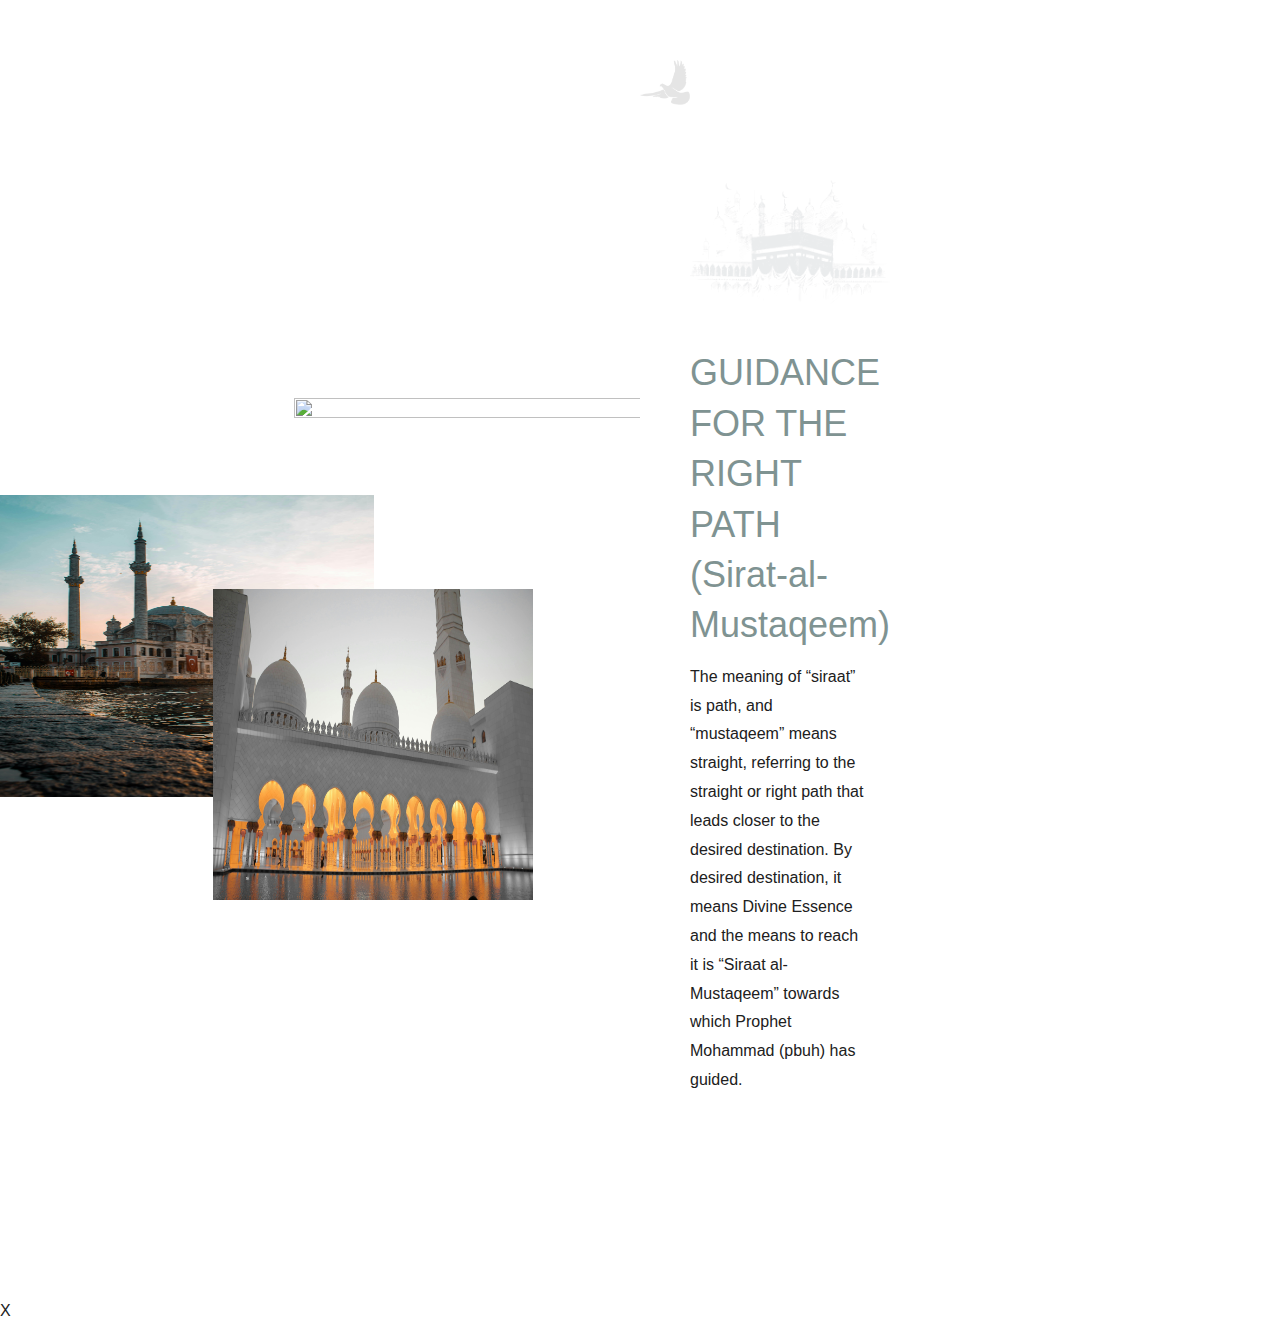
==== commit 39ed80c5: "img index.html" ====
--- a/guidance/home/index.html
+++ b/guidance/home/index.html
@@ -82,7 +82,7 @@
 			                                                        <div class="elementor-widget-wrap elementor-element-populated">
 								                                        <div class="elementor-element elementor-element-feb3664 animated-fast elementor-widget__width-auto elementor-invisible elementor-widget elementor-widget-image" data-id="feb3664" data-element_type="widget" data-settings="{&quot;_animation&quot;:&quot;fadeInDown&quot;,&quot;_animation_delay&quot;:200,&quot;wdt_animation_effect&quot;:&quot;none&quot;}" data-widget_type="image.default">
 				                                                            <div class="elementor-widget-container">
-															                    <img loading="lazy" decoding="async" width="710" height="820" src="../wp-content/uploads/2023/02/img-1.jpg" class="attachment-full size-full wp-image-20781" alt="" sizes="auto, (max-width: 710px) 100vw, 710px">															
+															                    <img loading="lazy" decoding="async" width="710" height="820" src={"wp-content/uploads/2023/02/img-1.jpg"} class="attachment-full size-full wp-image-20781" alt="" sizes="auto, (max-width: 710px) 100vw, 710px">															
                                                                             </div>
 				                                                        </div>
 					                                                </div>
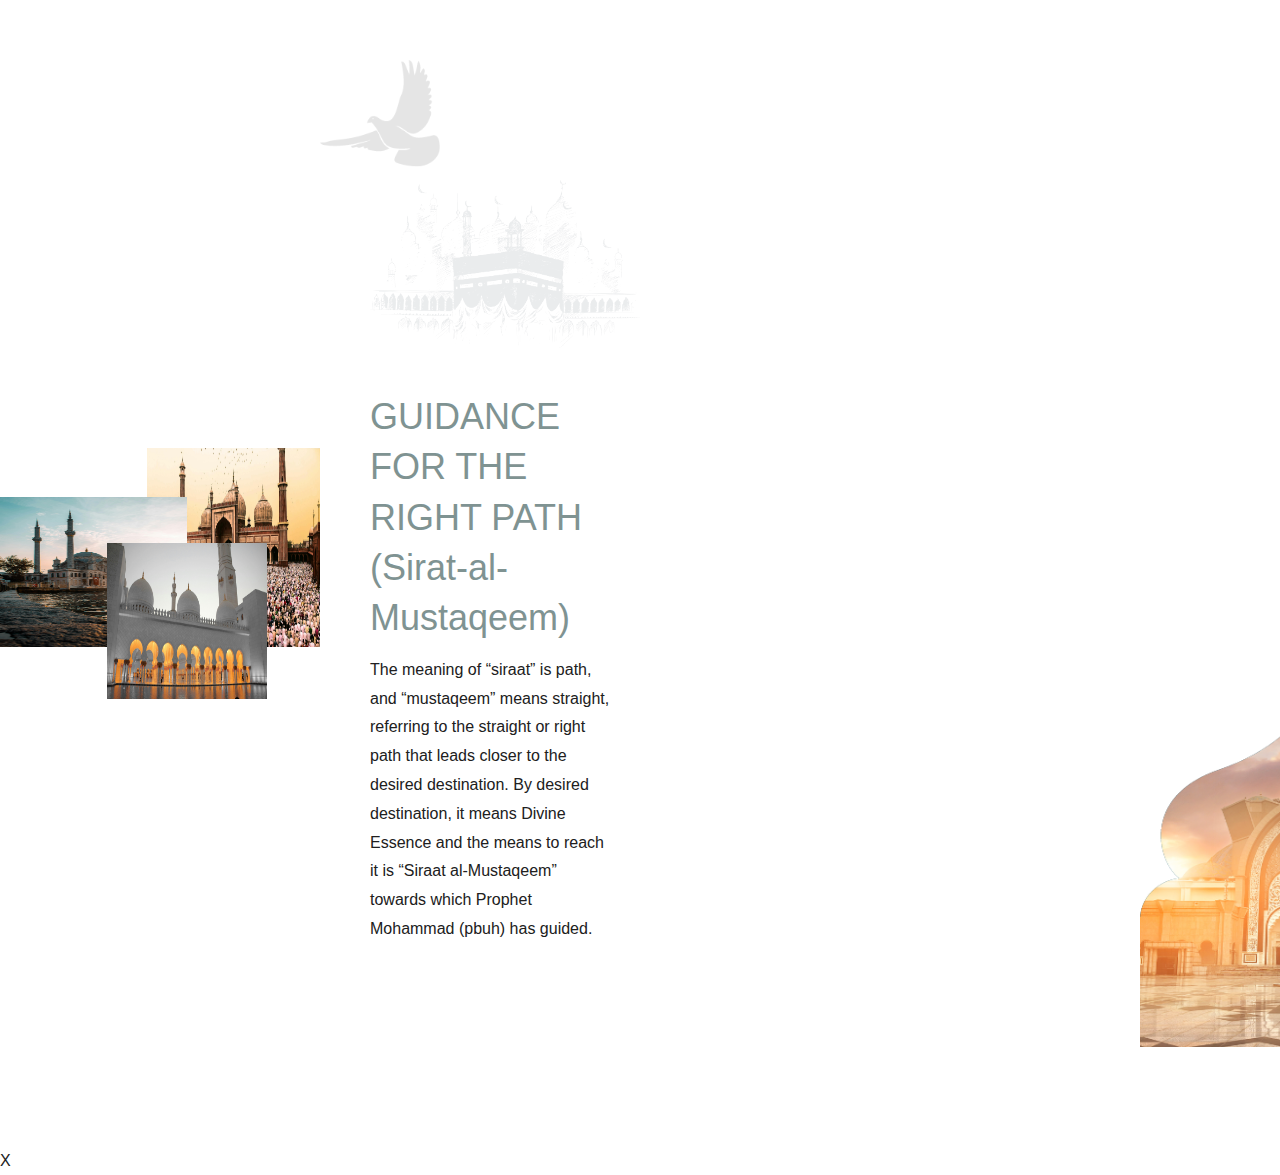
==== commit ac64afcc: "Update index.html" ====
--- a/guidance/home/index.html
+++ b/guidance/home/index.html
@@ -82,7 +82,7 @@
 			                                                        <div class="elementor-widget-wrap elementor-element-populated">
 								                                        <div class="elementor-element elementor-element-feb3664 animated-fast elementor-widget__width-auto elementor-invisible elementor-widget elementor-widget-image" data-id="feb3664" data-element_type="widget" data-settings="{&quot;_animation&quot;:&quot;fadeInDown&quot;,&quot;_animation_delay&quot;:200,&quot;wdt_animation_effect&quot;:&quot;none&quot;}" data-widget_type="image.default">
 				                                                            <div class="elementor-widget-container">
-															                    <img loading="lazy" decoding="async" width="710" height="820" src={"wp-content/uploads/2023/02/img-1.jpg"} class="attachment-full size-full wp-image-20781" alt="" sizes="auto, (max-width: 710px) 100vw, 710px">															
+															                    <img loading="lazy" decoding="async" width="710" height="820" src="../wp-content/uploads/2023/02/img-1.jpg" class="attachment-full size-full wp-image-20781" alt="" sizes="auto, (max-width: 710px) 100vw, 710px">															
                                                                             </div>
 				                                                        </div>
 					                                                </div>
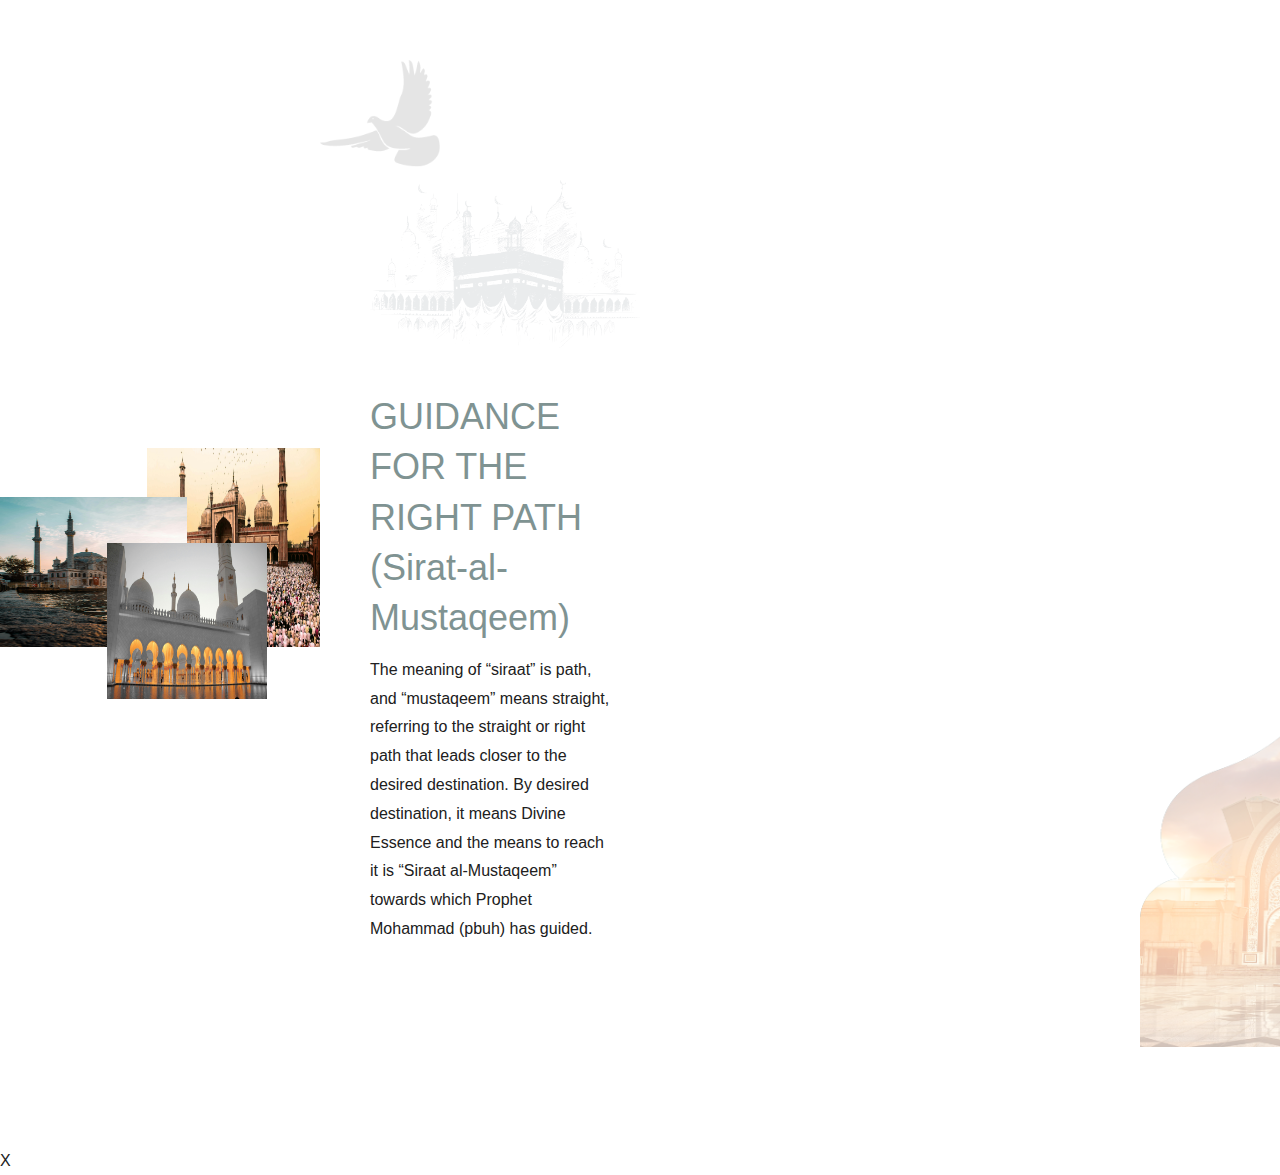
==== commit daea113d: "Update index.html" ====
--- a/guidance/home/index.html
+++ b/guidance/home/index.html
@@ -157,7 +157,7 @@
 			                                        <div class="elementor-widget-wrap elementor-element-populated">
 								                        <div class="elementor-element elementor-element-d0d2712 elementor-absolute animated-fast elementor-widget-tablet__width-initial elementor-invisible elementor-widget elementor-widget-image" data-id="d0d2712" data-element_type="widget" data-settings="{&quot;_position&quot;:&quot;absolute&quot;,&quot;wdt_animation_effect&quot;:&quot;mouse-move&quot;,&quot;wdt_mme_depth&quot;:{&quot;unit&quot;:&quot;dpt&quot;,&quot;size&quot;:2,&quot;sizes&quot;:[]},&quot;wdt_mme_move_along&quot;:&quot;x-axis&quot;,&quot;wdt_mme_invert_movement&quot;:&quot;true&quot;,&quot;_animation&quot;:&quot;fadeInRight&quot;,&quot;_animation_delay&quot;:200,&quot;wdt_mme_speed&quot;:{&quot;unit&quot;:&quot;ms&quot;,&quot;size&quot;:0.1,&quot;sizes&quot;:[]},&quot;wdt_mme_speed_widescreen&quot;:{&quot;unit&quot;:&quot;px&quot;,&quot;size&quot;:&quot;&quot;,&quot;sizes&quot;:[]},&quot;wdt_mme_speed_laptop&quot;:{&quot;unit&quot;:&quot;px&quot;,&quot;size&quot;:&quot;&quot;,&quot;sizes&quot;:[]},&quot;wdt_mme_speed_tablet_extra&quot;:{&quot;unit&quot;:&quot;px&quot;,&quot;size&quot;:&quot;&quot;,&quot;sizes&quot;:[]},&quot;wdt_mme_speed_tablet&quot;:{&quot;unit&quot;:&quot;px&quot;,&quot;size&quot;:&quot;&quot;,&quot;sizes&quot;:[]},&quot;wdt_mme_speed_mobile_extra&quot;:{&quot;unit&quot;:&quot;px&quot;,&quot;size&quot;:&quot;&quot;,&quot;sizes&quot;:[]},&quot;wdt_mme_speed_mobile&quot;:{&quot;unit&quot;:&quot;px&quot;,&quot;size&quot;:&quot;&quot;,&quot;sizes&quot;:[]},&quot;wdt_mme_depth_widescreen&quot;:{&quot;unit&quot;:&quot;px&quot;,&quot;size&quot;:&quot;&quot;,&quot;sizes&quot;:[]},&quot;wdt_mme_depth_laptop&quot;:{&quot;unit&quot;:&quot;px&quot;,&quot;size&quot;:&quot;&quot;,&quot;sizes&quot;:[]},&quot;wdt_mme_depth_tablet_extra&quot;:{&quot;unit&quot;:&quot;px&quot;,&quot;size&quot;:&quot;&quot;,&quot;sizes&quot;:[]},&quot;wdt_mme_depth_tablet&quot;:{&quot;unit&quot;:&quot;px&quot;,&quot;size&quot;:&quot;&quot;,&quot;sizes&quot;:[]},&quot;wdt_mme_depth_mobile_extra&quot;:{&quot;unit&quot;:&quot;px&quot;,&quot;size&quot;:&quot;&quot;,&quot;sizes&quot;:[]},&quot;wdt_mme_depth_mobile&quot;:{&quot;unit&quot;:&quot;px&quot;,&quot;size&quot;:&quot;&quot;,&quot;sizes&quot;:[]}}" data-widget_type="image.default">
 				                                            <div class="elementor-widget-container">
-															    <img loading="lazy" decoding="async" width="652" height="598" src="../wp-content/uploads/2023/01/Shape-45.png" class="attachment-full size-full wp-image-20281" alt="" sizes="auto, (max-width: 652px) 100vw, 652px">															
+															    <img loading="lazy" decoding="async" width="652" height="598" src="../wp-content/uploads/2023/01/Shape-45.png" class="attachment-full size-full wp-image-20281" alt="" sizes="auto, (max-width: 652px) 100vw, 652px" style="opacity: 40%;">															
                                                             </div>
                                                         </div>
                                                     </div>
